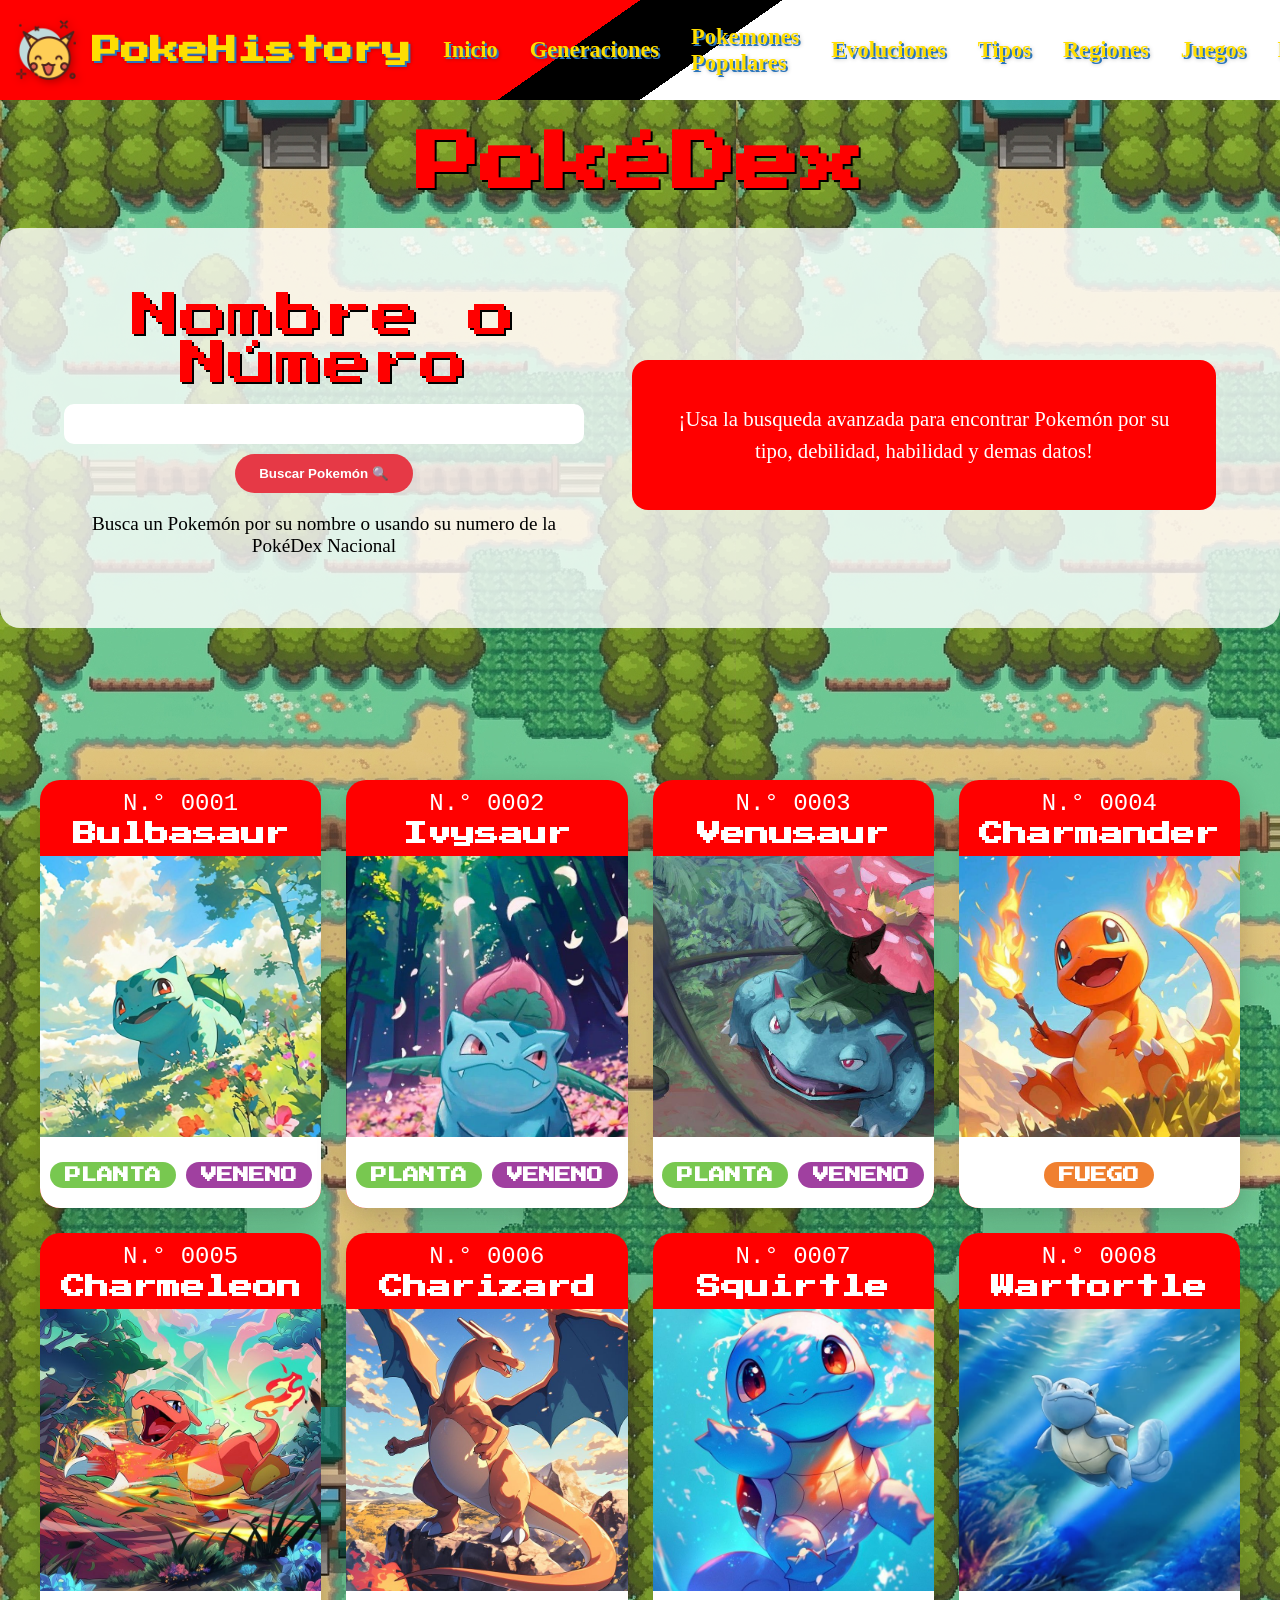
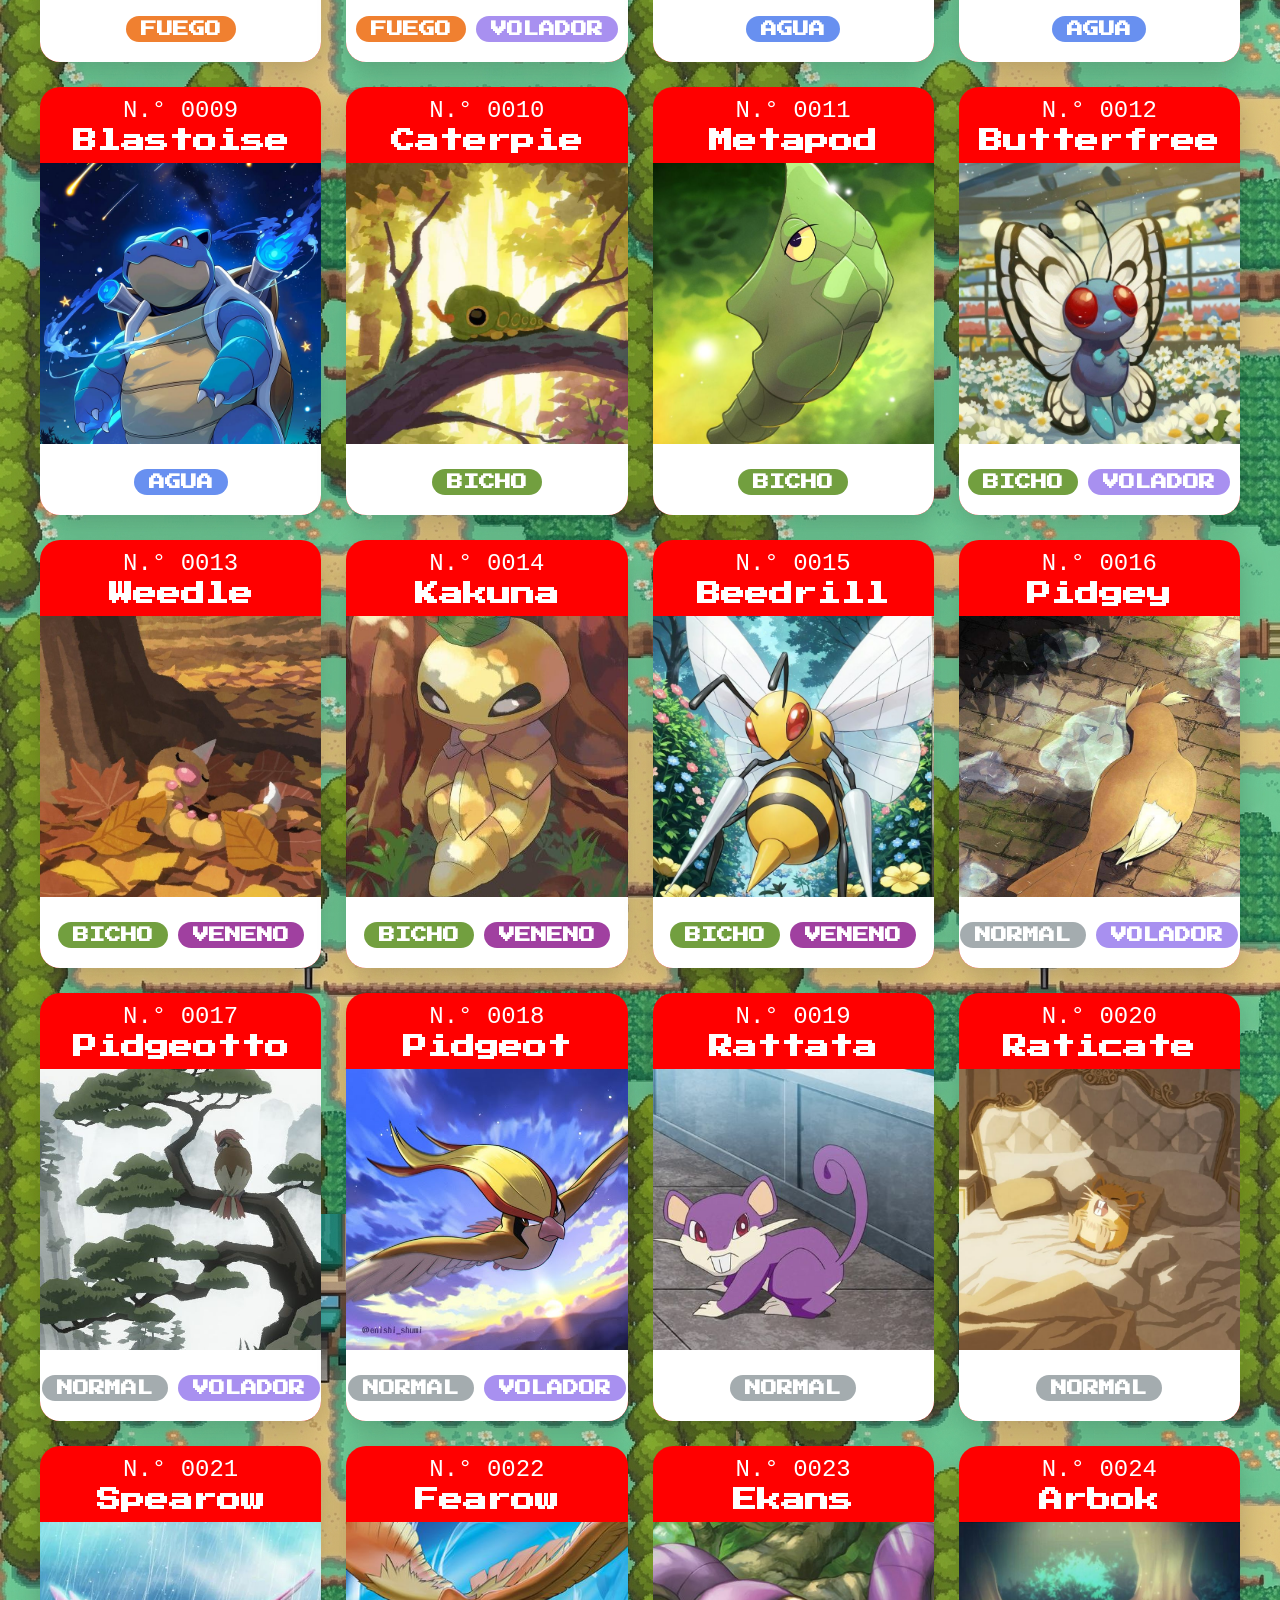
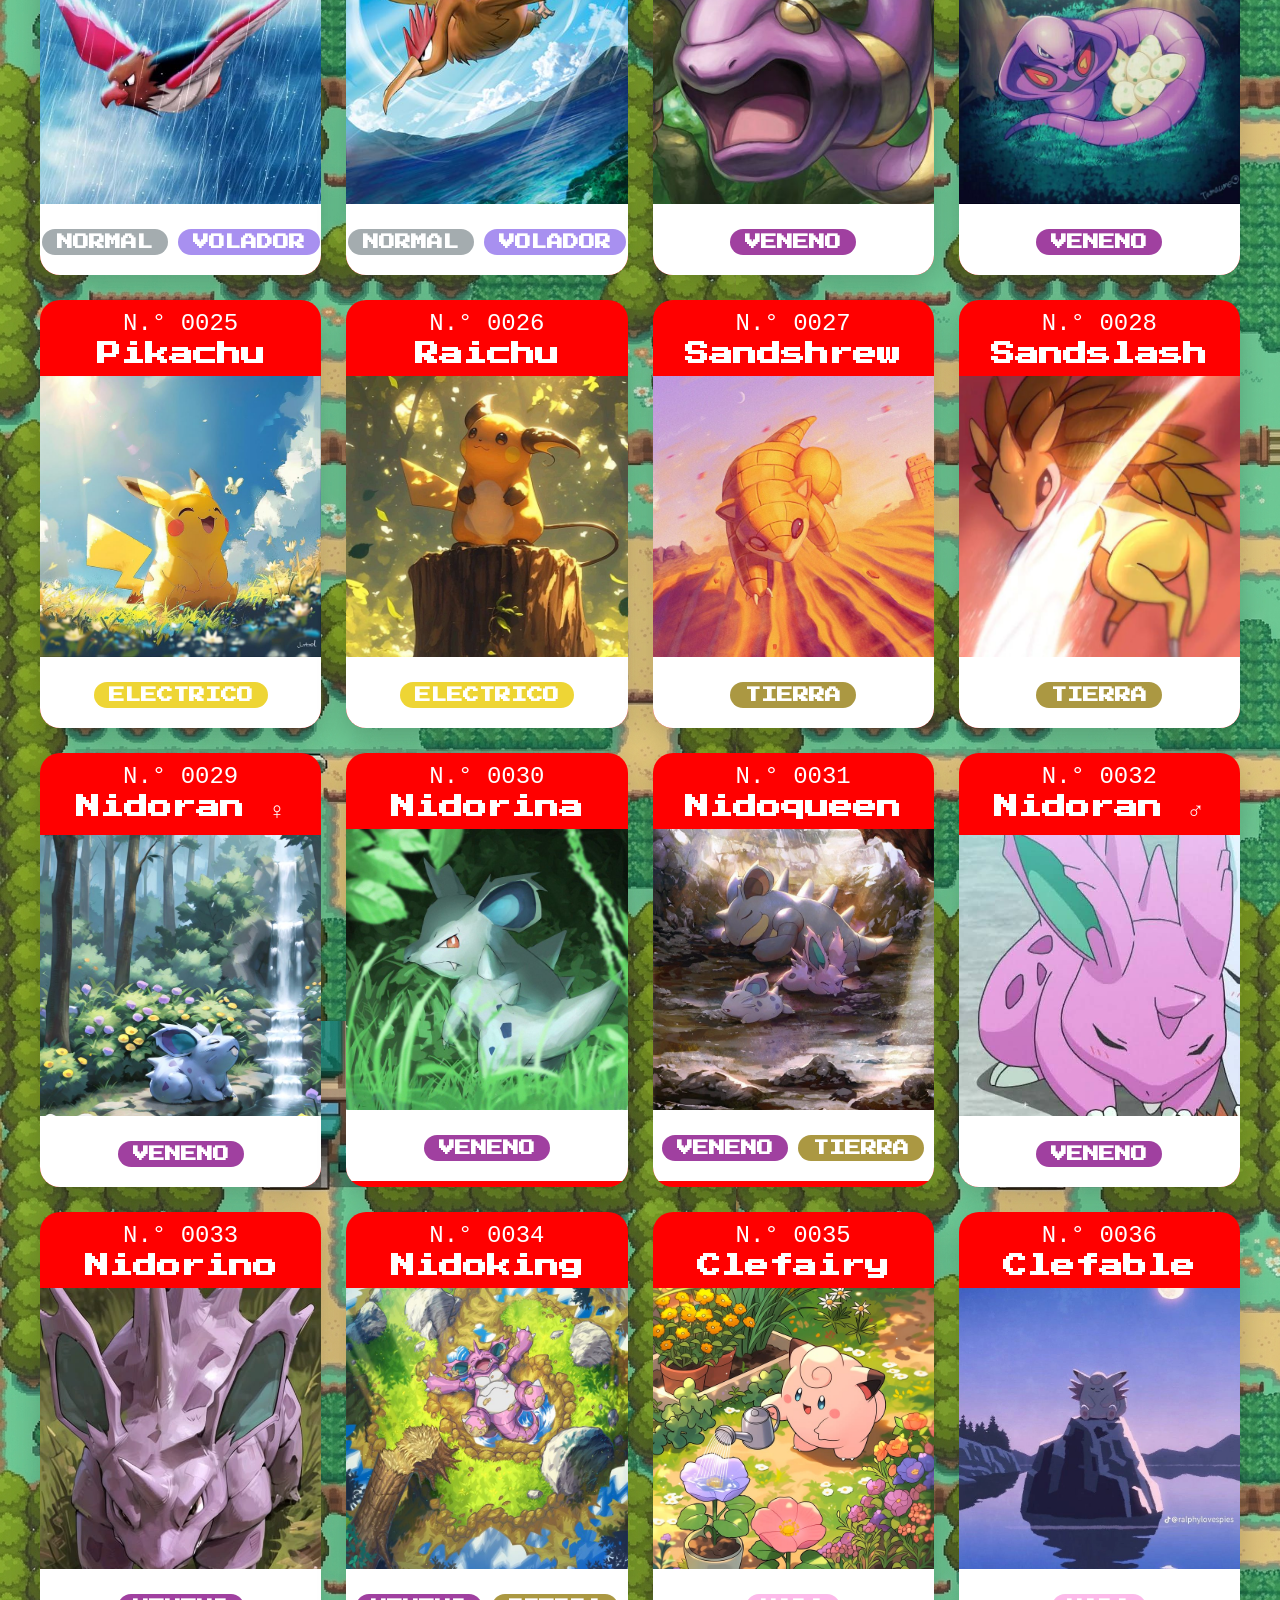
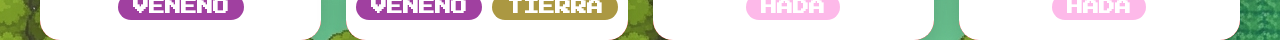
==== pokedex.html @ 5a15746b "agregamos pokemon hasta el numero 36" ====
<!doctype html>
<html lang="en">
  <head>
    <meta charset="UTF-8" />
    <meta name="viewport" content="width=device-width, initial-scale=1.0" />
    <link
      href="https://fonts.googleapis.com/css2?family=Press+Start+2P&family=Roboto:wght@400;700&family=Montserrat:wght@400;700;900&display=swap"
      rel="stylesheet"
    />
    <link rel="stylesheet" href="css/pokedex.css" />
    <title>PokéDex</title>
  </head>
  <body>
    <nav class="navbar">
      <ul>
        <li>
          <img class="pikachu-logo" src="img/pikachu.png" alt="pikachu" />
          <h1>PokeHistory</h1>
        </li>
        <li><a href="index.html">Inicio</a></li>
        <li><a href="genereacion.html">Generaciones</a></li>
        <li><a href="popular.html">Pokemones Populares</a></li>
        <li><a href="evolucion.html">Evoluciones</a></li>
        <li><a href="tipos.html">Tipos</a></li>
        <li><a href="regiones.html">Regiones</a></li>
        <li><a href="regiones.html">Juegos</a></li>
        <li><a href="pokedex.html">PokeDex</a></li>
      </ul>
    </nav>

    <!-- Pokedex -->
    <h2 class="titulo">PokéDex</h2>
    <section class="pokedex">
      <div class="filtros">
        <label>Nombre o Número</label>
        <input class="buscador" type="search" />
        <button>Buscar Pokemón 🔍</button>
        <p class="busqueda">
          Busca un Pokemón por su nombre o usando su numero de la PokéDex
          Nacional
        </p>
      </div>
      <div class="buscador-pokemon">
        <p>
          ¡Usa la busqueda avanzada para encontrar Pokemón por su tipo,
          debilidad, habilidad y demas datos!
        </p>
      </div>
    </section>

    <div class="contenedor">
      <div class="grid-cuadrados">
        <!-- Cuadrado 1 -->
        <div class="cuadrado">
          <p class="numero-pokemon">N.° 0001</p>
          <h3 class="nombre-pokemon">Bulbasaur</h3>
          <div class="contenedor-imagen">
            <img src="img/pokedex/bulbasaur.jpg" alt="bulbasaur" />
          </div>
          <div class="texto">
            <div class="tipos">
              <span class="tipo tipo-planta">Planta</span>
              <span class="tipo tipo-veneno">Veneno</span>
            </div>
          </div>
        </div>

        <div class="cuadrado">
          <p class="numero-pokemon">N.° 0002</p>
          <h3 class="nombre-pokemon">Ivysaur</h3>
          <div class="contenedor-imagen">
            <img src="img/pokedex/ivysaur.jpg" alt="ivysaur" />
          </div>
          <div class="texto">
           <div class="tipos">
            <span class="tipo tipo-planta">Planta</span>
            <span class="tipo tipo-veneno">Veneno</span>
           </div>
          </div>
        </div>

        <div class="cuadrado">
          <p class="numero-pokemon">N.° 0003</p>
          <h3 class="nombre-pokemon">Venusaur</h3>
          <div class="contenedor-imagen">
            <img src="img/pokedex/Venusaur.jpg" alt="venasaur" />
          </div>
          <div class="texto">
            <div class="tipos">
              <span class="tipo tipo-planta">Planta</span>
              <span class="tipo tipo-veneno">Veneno</span>
            </div>
          </div>
        </div>

        <div class="cuadrado">
          <p class="numero-pokemon">N.° 0004</p>
          <h3 class="nombre-pokemon">Charmander</h3>
          <div class="contenedor-imagen">
            <img src="img/pokedex/Charmander.jpg" alt="Bulbasaur" />
          </div>
          <div class="texto">
            <div class="tipos">
              <span class="tipo tipo-fuego">Fuego</span>
            </div>
          </div>
        </div>

        <div class="cuadrado">
          <p class="numero-pokemon">N.° 0005</p>
          <h3 class="nombre-pokemon">Charmeleon</h3>
          <div class="contenedor-imagen">
            <img src="img/pokedex/charmeleon.jpg" alt="Bulbasaur" />
          </div>
          <div class="texto">
            <div class="tipos">
              <span class="tipo tipo-fuego">Fuego</span>
            </div>
          </div>
        </div>

        <div class="cuadrado">
          <p class="numero-pokemon">N.° 0006</p>
          <h3 class="nombre-pokemon">Charizard</h3>
          <div class="contenedor-imagen">
            <img src="img/pokedex/charizard.jpg" alt="Bulbasaur" />
          </div>
          <div class="texto">
            <div class="tipos">
              <span class="tipo tipo-fuego">Fuego</span>
              <span class="tipo tipo-volador">Volador</span>
            </div>
          </div>
        </div>

        <div class="cuadrado">
          <p class="numero-pokemon">N.° 0007</p>
          <h3 class="nombre-pokemon">Squirtle</h3>
          <div class="contenedor-imagen">
            <img src="img/pokedex/squirtle.jpg" alt="Bulbasaur" />
          </div>
          <div class="texto">
            <div class="tipos">
              <span class="tipo tipo-agua">Agua</span>
            </div>
          </div>
        </div>

        <div class="cuadrado">
          <p class="numero-pokemon">N.° 0008</p>
          <h3 class="nombre-pokemon">Wartortle</h3>
          <div class="contenedor-imagen">
            <img src="img/pokedex/Wartortle.jpg" alt="Bulbasaur" />
          </div>
          <div class="texto">
            <div class="tipos">
              <span class="tipo tipo-agua">Agua</span>
            </div>
          </div>
        </div>

        <div class="cuadrado">
          <p class="numero-pokemon">N.° 0009</p>
          <h3 class="nombre-pokemon">Blastoise</h3>
          <div class="contenedor-imagen">
            <img src="img/pokedex/Blastoise.jpg" alt="Bulbasaur" />
          </div>
          <div class="texto">
            <div class="tipos">
              <span class="tipo tipo-agua">Agua</span>
            </div>
          </div>
        </div>

        <div class="cuadrado">
          <p class="numero-pokemon">N.° 0010</p>
          <h3 class="nombre-pokemon">Caterpie</h3>
          <div class="contenedor-imagen">
            <img src="img/pokedex/caterpie.jpg" alt="Caterpie" />
          </div>
          <div class="texto">
            <div class="tipos">
              <span class="tipo tipo-bicho">Bicho</span>
            </div>
          </div>
        </div>

        <div class="cuadrado">
          <p class="numero-pokemon">N.° 0011</p>
          <h3 class="nombre-pokemon">Metapod</h3>
          <div class="contenedor-imagen">
            <img src="img/pokedex/metapod.jpg" alt="Metapod" />
          </div>
          <div class="texto">
            <div class="tipos">
              <span class="tipo tipo-bicho">Bicho</span>
            </div>
          </div>
        </div>

        <div class="cuadrado">
          <p class="numero-pokemon">N.° 0012</p>
          <h3 class="nombre-pokemon">Butterfree</h3>
          <div class="contenedor-imagen">
            <img src="img/pokedex/butterfree.jpg" alt="Butterfree" />
          </div>
          <div class="texto">
            <div class="tipos">
              <span class="tipo tipo-bicho">Bicho</span>
              <span class="tipo tipo-volador">Volador</span>
            </div>
          </div>
        </div>

        <div class="cuadrado">
          <p class="numero-pokemon">N.° 0013</p>
          <h3 class="nombre-pokemon">Weedle</h3>
          <div class="contenedor-imagen">
            <img src="img/pokedex/Weedle.jpg" alt="weedle" />
          </div>
          <div class="texto">
            <div class="tipos">
              <span class="tipo tipo-bicho">Bicho</span>
              <span class="tipo tipo-veneno">Veneno</span>
            </div>
          </div>
        </div>

        <div class="cuadrado">
          <p class="numero-pokemon">N.° 0014</p>
          <h3 class="nombre-pokemon">Kakuna</h3>
          <div class="contenedor-imagen">
            <img src="img/pokedex/Kakuna.jpg" alt="kakuna" />
          </div>
          <div class="texto">
            <div class="tipos">
              <span class="tipo tipo-bicho">Bicho</span>
              <span class="tipo tipo-veneno">Veneno</span>
            </div>
          </div>
        </div>

        <div class="cuadrado">
          <p class="numero-pokemon">N.° 0015</p>
          <h3 class="nombre-pokemon">Beedrill</h3>
          <div class="contenedor-imagen">
            <img src="img/pokedex/Beedrill.jpg" alt="beedrill" />
          </div>
          <div class="texto">
            <div class="tipos">
              <span class="tipo tipo-bicho">Bicho</span>
              <span class="tipo tipo-veneno">Veneno</span>
            </div>
          </div>
        </div>

        <div class="cuadrado">
          <p class="numero-pokemon">N.° 0016</p>
          <h3 class="nombre-pokemon">Pidgey</h3>
          <div class="contenedor-imagen">
            <img src="img/pokedex/pidgey.jpg" alt="pidgey" />
          </div>
          <div class="texto">
            <div class="tipos">
              <span class="tipo tipo-normal">Normal</span>
              <span class="tipo tipo-volador">Volador</span>
            </div>
          </div>
        </div>

        <div class="cuadrado">
          <p class="numero-pokemon">N.° 0017</p>
          <h3 class="nombre-pokemon">Pidgeotto</h3>
          <div class="contenedor-imagen">
            <img src="img/pokedex/pidgeotto.jpg" alt="pidgeotto" />
          </div>
          <div class="texto">
            <div class="tipos">
              <span class="tipo tipo-normal">Normal</span>
              <span class="tipo tipo-volador">Volador</span>
            </div>
          </div>
        </div>

        <div class="cuadrado">
          <p class="numero-pokemon">N.° 0018</p>
          <h3 class="nombre-pokemon">Pidgeot</h3>
          <div class="contenedor-imagen">
            <img src="img/pokedex/Pidgeot - Ace.jpg" alt="pidgeot" />
          </div>
          <div class="texto">
            <div class="tipos">
              <span class="tipo tipo-normal">Normal</span>
              <span class="tipo tipo-volador">Volador</span>
            </div>
          </div>
        </div>

        <div class="cuadrado">
          <p class="numero-pokemon">N.° 0019</p>
          <h3 class="nombre-pokemon">Rattata</h3>
          <div class="contenedor-imagen">
            <img src="img/pokedex/ratata.jpg" alt="rattata" />
          </div>
          <div class="texto">
            <div class="tipos">
              <span class="tipo tipo-normal">Normal</span>
            </div>
          </div>
        </div>

        <div class="cuadrado">
          <p class="numero-pokemon">N.° 0020</p>
          <h3 class="nombre-pokemon">Raticate</h3>
          <div class="contenedor-imagen">
            <img src="img/pokedex/raticate.jpg" alt="raticate" />
          </div>
          <div class="texto">
            <div class="tipos">
              <span class="tipo tipo-normal">Normal</span>
            </div>
          </div>
        </div>

        <div class="cuadrado">
          <p class="numero-pokemon">N.° 0021</p>
          <h3 class="nombre-pokemon">Spearow</h3>
          <div class="contenedor-imagen">
            <img src="img/pokedex/Spearow.jpg" alt="spearrow" />
          </div>
          <div class="texto">
            <div class="tipos">
              <span class="tipo tipo-normal">Normal</span>
              <span class="tipo tipo-volador">Volador</span>
            </div>
          </div>
        </div>

        <div class="cuadrado">
          <p class="numero-pokemon">N.° 0022</p>
          <h3 class="nombre-pokemon">Fearow</h3>
          <div class="contenedor-imagen">
            <img src="img/pokedex/Fearow.jpg" alt="fearow" />
          </div>
          <div class="texto">
            <div class="tipos">
              <span class="tipo tipo-normal">Normal</span>
              <span class="tipo tipo-volador">Volador</span>
            </div>
          </div>
        </div>

        <div class="cuadrado">
          <p class="numero-pokemon">N.° 0023</p>
          <h3 class="nombre-pokemon">Ekans</h3>
          <div class="contenedor-imagen">
            <img src="img/pokedex/ekans.jpg" alt="ekans" />
          </div>
          <div class="texto">
            <div class="tipos">
              <span class="tipo tipo-veneno">Veneno</span>
            </div>
          </div>
        </div>

        <div class="cuadrado">
          <p class="numero-pokemon">N.° 0024</p>
          <h3 class="nombre-pokemon">Arbok</h3>
          <div class="contenedor-imagen">
            <img src="img/pokedex/Arbok, eggs, nest; Pokémon.jpg" alt="arbok" />
          </div>
          <div class="texto">
            <div class="tipos">
              <span class="tipo tipo-veneno">Veneno</span>
            </div>
          </div>
        </div>

        <div class="cuadrado">
          <p class="numero-pokemon">N.° 0025</p>
          <h3 class="nombre-pokemon">Pikachu</h3>
          <div class="contenedor-imagen">
            <img src="img/pokedex/Pikachu in the sunshine.jpg" alt="pikachu" />
          </div>
          <div class="texto">
            <div class="tipos">
              <span class="tipo tipo-electrico">Electrico</span>
            </div>
          </div>
        </div>

        <div class="cuadrado">
          <p class="numero-pokemon">N.° 0026</p>
          <h3 class="nombre-pokemon">Raichu</h3>
          <div class="contenedor-imagen">
            <img src="img/pokedex/raichu.jpg" alt="raichu" />
          </div>
          <div class="texto">
            <div class="tipos">
              <span class="tipo tipo-electrico">Electrico</span>
            </div>
          </div>
        </div>

        <div class="cuadrado">
          <p class="numero-pokemon">N.° 0027</p>
          <h3 class="nombre-pokemon">Sandshrew</h3>
          <div class="contenedor-imagen">
            <img src="img/pokedex/Sandshrew.jpg" alt="Sandshrew" />
          </div>
          <div class="texto">
            <div class="tipos">
              <span class="tipo tipo-tierra">Tierra</span>
            </div>
          </div>
        </div>

        <div class="cuadrado">
          <p class="numero-pokemon">N.° 0028</p>
          <h3 class="nombre-pokemon">Sandslash</h3>
          <div class="contenedor-imagen">
            <img src="img/pokedex/Sandslash.jpg" alt="sandslash" />
          </div>
          <div class="texto">
            <div class="tipos">
              <span class="tipo tipo-tierra">Tierra</span>
            </div>
          </div>
        </div>

        <div class="cuadrado">
          <p class="numero-pokemon">N.° 0029</p>
          <h3 class="nombre-pokemon">Nidoran ♀</h3>
          <div class="contenedor-imagen">
            <img src="img/pokedex/Nidoran Female Pokemon Vertical Wallpaper.jpg" alt="nidoran female " />
          </div>
          <div class="texto">
            <div class="tipos">
              <span class="tipo tipo-veneno">Veneno</span>
            </div>
          </div>
        </div>

        <div class="cuadrado">
          <p class="numero-pokemon">N.° 0030</p>
          <h3 class="nombre-pokemon">Nidorina</h3>
          <div class="contenedor-imagen">
            <img src="img/pokedex/nidorina.jpg" alt="nidorina" />
          </div>
          <div class="texto">
            <div class="tipos">
              <span class="tipo tipo-veneno">Veneno</span>
            </div>
          </div>
        </div>

        <div class="cuadrado">
          <p class="numero-pokemon">N.° 0031</p>
          <h3 class="nombre-pokemon">Nidoqueen</h3>
          <div class="contenedor-imagen">
            <img src="img/pokedex/Nidoqueen & Nidorino & Nidoran.jpg" alt="nidoqueen" />
          </div>
          <div class="texto">
            <div class="tipos">
              <span class="tipo tipo-veneno">Veneno</span>
              <span class="tipo tipo-tierra">Tierra</span>
            </div>
          </div>
        </div>

        <div class="cuadrado">
          <p class="numero-pokemon">N.° 0032</p>
          <h3 class="nombre-pokemon">Nidoran ♂</h3>
          <div class="contenedor-imagen">
            <img src="img/pokedex/Nidoran male.jpg" alt="nidoran male" />
          </div>
          <div class="texto">
            <div class="tipos">
              <span class="tipo tipo-veneno">Veneno</span>
            </div>
          </div>
        </div>

        <div class="cuadrado">
          <p class="numero-pokemon">N.° 0033</p>
          <h3 class="nombre-pokemon">Nidorino</h3>
          <div class="contenedor-imagen">
            <img src="img/pokedex/Nidorino Pokemon Vertical Wallpaper.jpg" alt="nidorino" />
          </div>
          <div class="texto">
            <div class="tipos">
              <span class="tipo tipo-veneno">Veneno</span>
            </div>
          </div>
        </div>

        <div class="cuadrado">
          <p class="numero-pokemon">N.° 0034</p>
          <h3 class="nombre-pokemon">Nidoking</h3>
          <div class="contenedor-imagen">
            <img src="img/pokedex/nidoking.jpg" alt="nidoking" />
          </div>
          <div class="texto">
            <div class="tipos">
              <span class="tipo tipo-veneno">Veneno</span>
              <span class="tipo tipo-tierra">Tierra</span>
            </div>
          </div>
        </div>

        <div class="cuadrado">
          <p class="numero-pokemon">N.° 0035</p>
          <h3 class="nombre-pokemon">Clefairy</h3>
          <div class="contenedor-imagen">
            <img src="img/pokedex/clefairy.jpg" alt="clefairy" />
          </div>
          <div class="texto">
            <div class="tipos">
              <span class="tipo tipo-hada">Hada</span>
            </div>
          </div>
        </div>

        <div class="cuadrado">
          <p class="numero-pokemon">N.° 0036</p>
          <h3 class="nombre-pokemon">Clefable</h3>
          <div class="contenedor-imagen">
            <img src="img/pokedex/Clefable - Pokémon Lockscreen by @hyogonosuke.jpg" alt="clefable" />
          </div>
          <div class="texto">
            <div class="tipos">
              <span class="tipo tipo-hada">Hada</span>
            </div>
          </div>
        </div>
        
        
      </div>
    </div>
  </body>
</html>
---- css/pokedex.css ----
*{
    margin: 0;
    padding: 0;
    box-sizing: border-box;
}

body {
    background: url(../img/Gemini_Generated_Image_js3khejs3khejs3k.png);    
}

nav{
    background: linear-gradient(145deg, #ff0000 45%, #000000 45%, #000000 55%, #ffffff 55%);
    padding: 1rem;
}



.pikachu-logo {
    width: 60px;
    height: auto;
    filter: drop-shadow(2px 2px 4px rgba(0, 0, 0, 0.3));
    transition: transform 0.3s ease;
}

.pikachu-logo:hover {
    transform: scale(1.05);
}

nav h1{
    color: #FFDE00;
    text-shadow: 2px 2px 0 #2A75BB, 2px 2px 4px rgba(0,0,0,0.3);
    font-weight: bold;
    font-size: 1.8rem;
    margin: 0;
    padding: 0.5rem 1rem;
    font-family: 'Press Start 2P', cursive;
    transition: transform 0.3s ease;
}

nav h1:hover{
    transform: scale(1.02);
}

nav  ul{
    list-style-type: none;
    padding: 0;
    margin: 0;
    display: flex;
    justify-content: space-around;
}

nav ul li{
    display: flex;
    justify-content: center;
    align-items: center;
    font-size: 1.4rem;
}

nav ul li a{
    color: #FFDE00;
    text-shadow: 2px 2px 0 #2A75BB, 2px 2px 4px rgba(0,0,0,0.3);
    font-weight: bold;
    text-decoration: none;
    padding: 0.5rem 1rem;
    display: block;
}

nav ul li a:hover{
    background-color: #575757;
    border-radius: 5px;
}

/* PokeDex */
.titulo{
    font-family: 'Press Start 2P', cursive;
    font-size: 4rem;
    color: #ff0000;
    text-align: center;
    margin: 2rem;
    text-shadow: 2px 2px 0 #000000;
    animation: traspariencia 1.2s ease-in;
}

@keyframes traspariencia {
    from {
        opacity: 0;
    }
    to {
        opacity: 1;
    }
}

.pokedex{
    display: flex;
    align-items: center;
    justify-content: center;
    padding: 4rem 4rem;
    background: rgb(255, 255, 255, 0.8);
    border-radius: 20px;
    margin: 2rem auto;
    gap: 3rem;
    flex-wrap: wrap;
    max-width: 1450px;
    height: 400px;
    
}

.filtros{
    flex: 1;
}

.pokedex .filtros{
    color: #000000;
    text-align: center;
}

.filtros label{
    font-family: 'Press Start 2P', cursive;
    color: #ff0000;
    font-size: 3rem;
    margin: 0;
    display: block;
    text-shadow: 2px 2px 0 #000000 ;
    animation-name:  caida;
  animation-delay: 1s;
  animation-timing-function: ease-in-out;
  animation-duration: 2.3s;
  animation-fill-mode: forwards;
  opacity: 0;
}

.filtros input{
    margin-top: 1rem;
    height: 2.5rem;
    width: 100%;
    padding: 0.5rem;
    border: none;
    border-radius: 10px;
    font-size: 2rem;
    animation-name:  caida;
  animation-delay: 1s;
  animation-timing-function: ease-in-out;
  animation-duration: 2.3s;
  animation-fill-mode: forwards;
  opacity: 0;
}

button {
  background-color: #E63946;
  color: white;
  border: none;
  padding: 12px 24px;
  margin-top: 10px;
  border-radius: 40px;
  font-weight: bold;
  cursor: pointer;
  transition: transform 0.2s;
  animation-name:  caida;
  animation-delay: 1s;
  animation-timing-function: ease-in-out;
  animation-duration: 2.3s;
  animation-fill-mode: forwards;
  opacity: 0;
}

.filtros .busqueda{
    margin: 20px auto;
    font-size: 1.2rem;
    animation-name:  caida;
    animation-delay: 1s;
    animation-timing-function: ease-in-out;
    animation-duration: 2.3s;
    animation-fill-mode: forwards;
    opacity: 0;
}



.buscador-pokemon{
    flex: 1;
    height: 150px;
    color: #fff;
    background-color: #ff0000;
    border-radius: 16px;
    padding: 2rem;
    text-align: center;
    display: flex;
    align-items: center;
    justify-content: center;
    animation-name:  caida;
    animation-delay: 1s;
    animation-timing-function: ease-in-out;
    animation-duration: 2.3s;
    animation-fill-mode: forwards;
    opacity: 0;
}

@keyframes caida {
  0% {
    transform: translateY(-100px);
    opacity: 0;
  }
  100% {
    transform: translateY(0);
    opacity: 1;
  }
}


.buscador-pokemon p{
    margin: 0;
    font-size: 1.3rem;
    line-height: 1.5;
    text-align: center; 
    width: 100%;
}

.contenedor {
    max-width: 1200px;
    padding-top: 120px;
    width: 100%;
    margin: 0 auto;
}

        
.grid-cuadrados {
    display: grid;
    grid-template-columns: repeat(4, 1fr);  /* 3 columnas en escritorio */
    gap: 25px;
}

        
.cuadrado {
    background: #ff0000;
    border-radius: 20px;
    overflow: hidden;
    box-shadow: 0 10px 30px rgba(0, 0, 0, 0.2);
    transition: transform 0.3s ease, box-shadow 0.3s ease;
    cursor: pointer;
}

.cuadrado:hover {
    transform: translateY(-10px);
    box-shadow: 0 20px 40px rgba(0, 0, 0, 0.3);
}

        
.contenedor-imagen {
    width: 100%;
    aspect-ratio: 1 / 1;  /* Hace que sea un cuadrado perfecto */
    background-color: #f5f5f5;
    display: flex;
    justify-content: center;
    align-items: center;
    overflow: hidden;
}

        
.contenedor-imagen img {
    width: 100%;
    height: 100%;
    object-fit: cover; 
    transition: transform 0.3s ease;
}

        
.contenedor-imagen img.contain {
    object-fit: contain;
}

.cuadrado:hover .contenedor-imagen img {
    transform: scale(1.05);
}


.texto {
    padding: 20px;
    text-align: center;
    background: white;
}

.numero-pokemon {
    font-size: 1.5rem;
    color: #fff;
    font-family: monospace;
    margin-bottom: 5px;
    text-align: center;
    margin-top: 10px;
}

.nombre-pokemon {
    font-size: 1.5rem;
    font-weight: bold;
    color: #fff;
    margin-bottom: 10px;
    text-align: center;
    font-family: 'Press Start 2P', cursive;
}


.tipos {
    display: flex;
    gap: 10px;
    justify-content: center;
    margin-top: 5px;
}

.tipo {
    display: inline-block;
    padding: 5px 15px;
    border-radius: 25px;
    font-size: 1.6;
    font-weight: 600;
    text-transform: uppercase;
    font-family: 'Press Start 2P', cursive;
}

.tipo-planta {
    background: #78c850;
    color: white;
}

.tipo-veneno {
    background: #a040a0;
    color: white;
}

.tipo-fuego {
    background: #f08030;
    color: white;
}

.tipo-agua {
    background: #6890f0;
    color: white;
}

.tipo-volador {
    background: #a890f0;
    color: white;
}

.tipo-bicho {
    background: #729f3f;
    color: white;
}

.tipo-normal {
    background: #a4acaf;
    color: white;
}

.tipo-electrico {
    background: #eed535;
    color: white;
}

.tipo-tierra {
    background: #ab9842;
    color: white;
}

.tipo-hada {
    background: #fdb9e9;
    color: white;
}
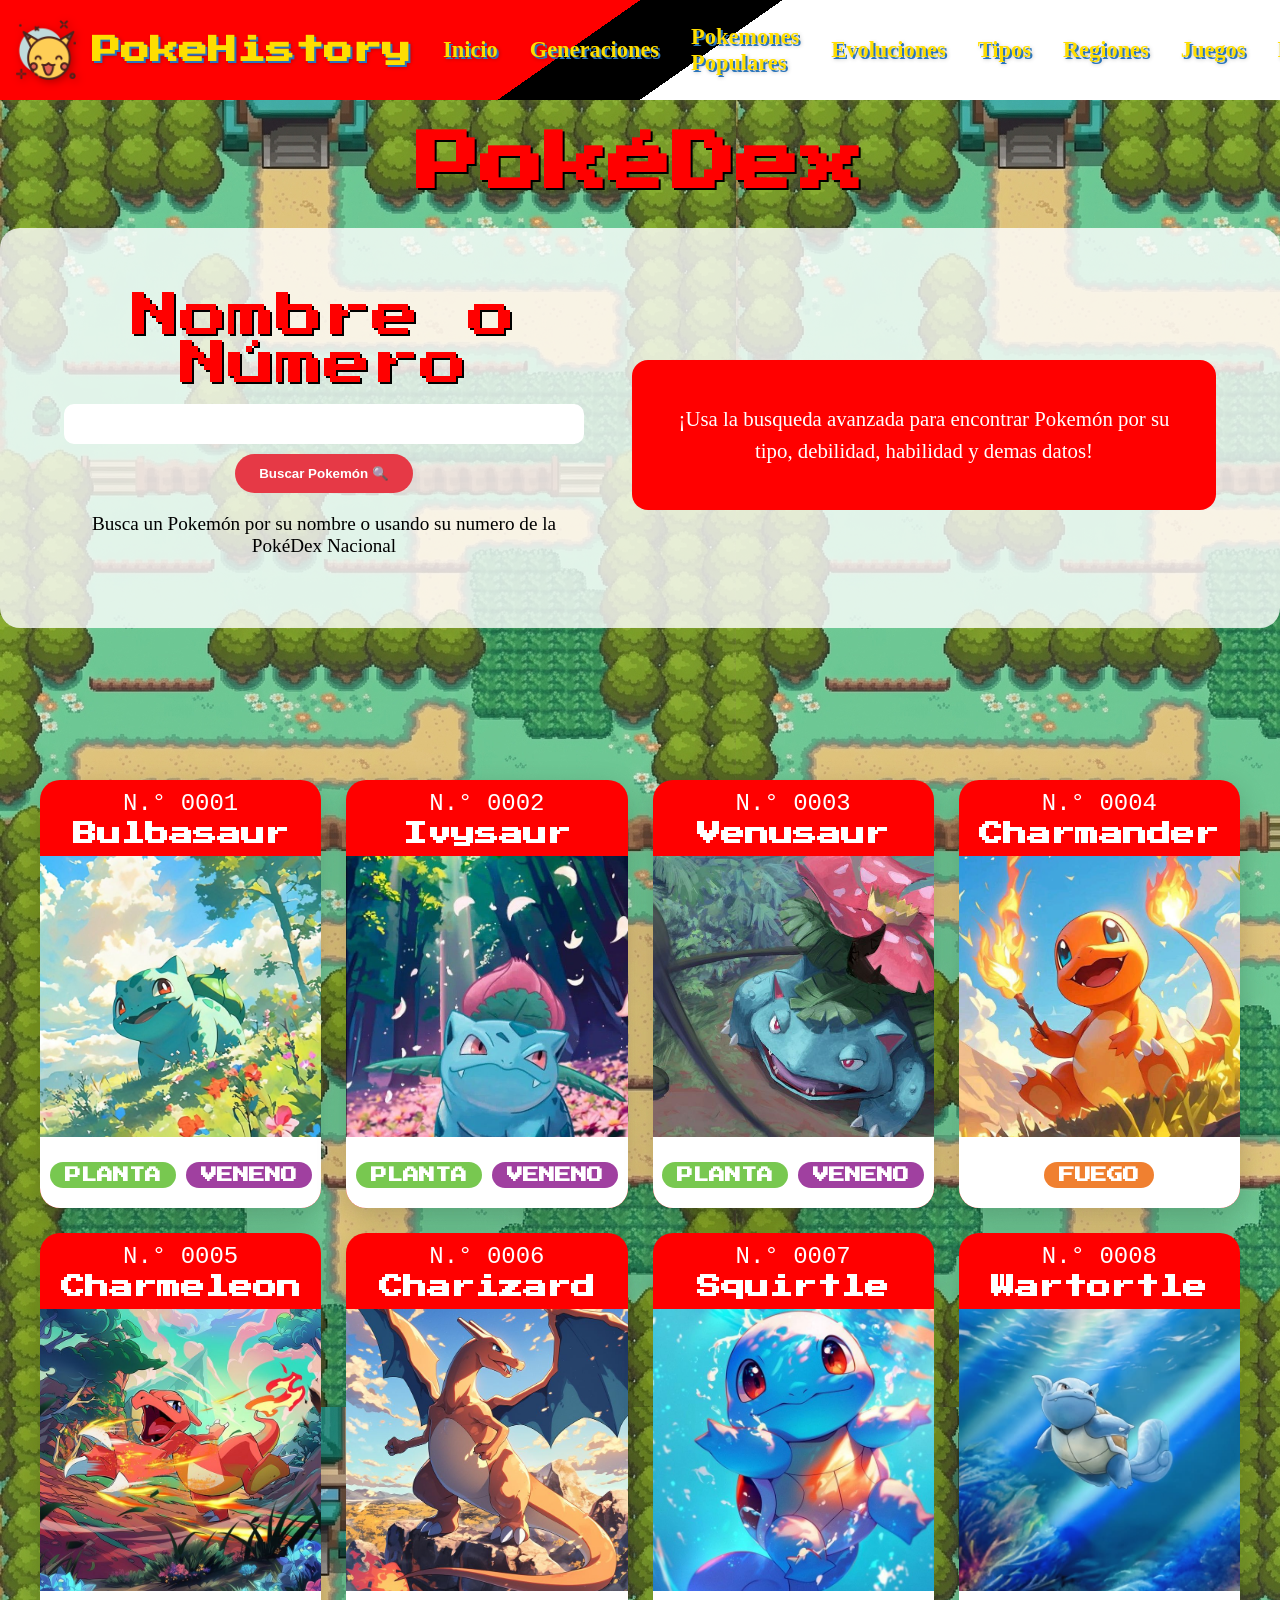
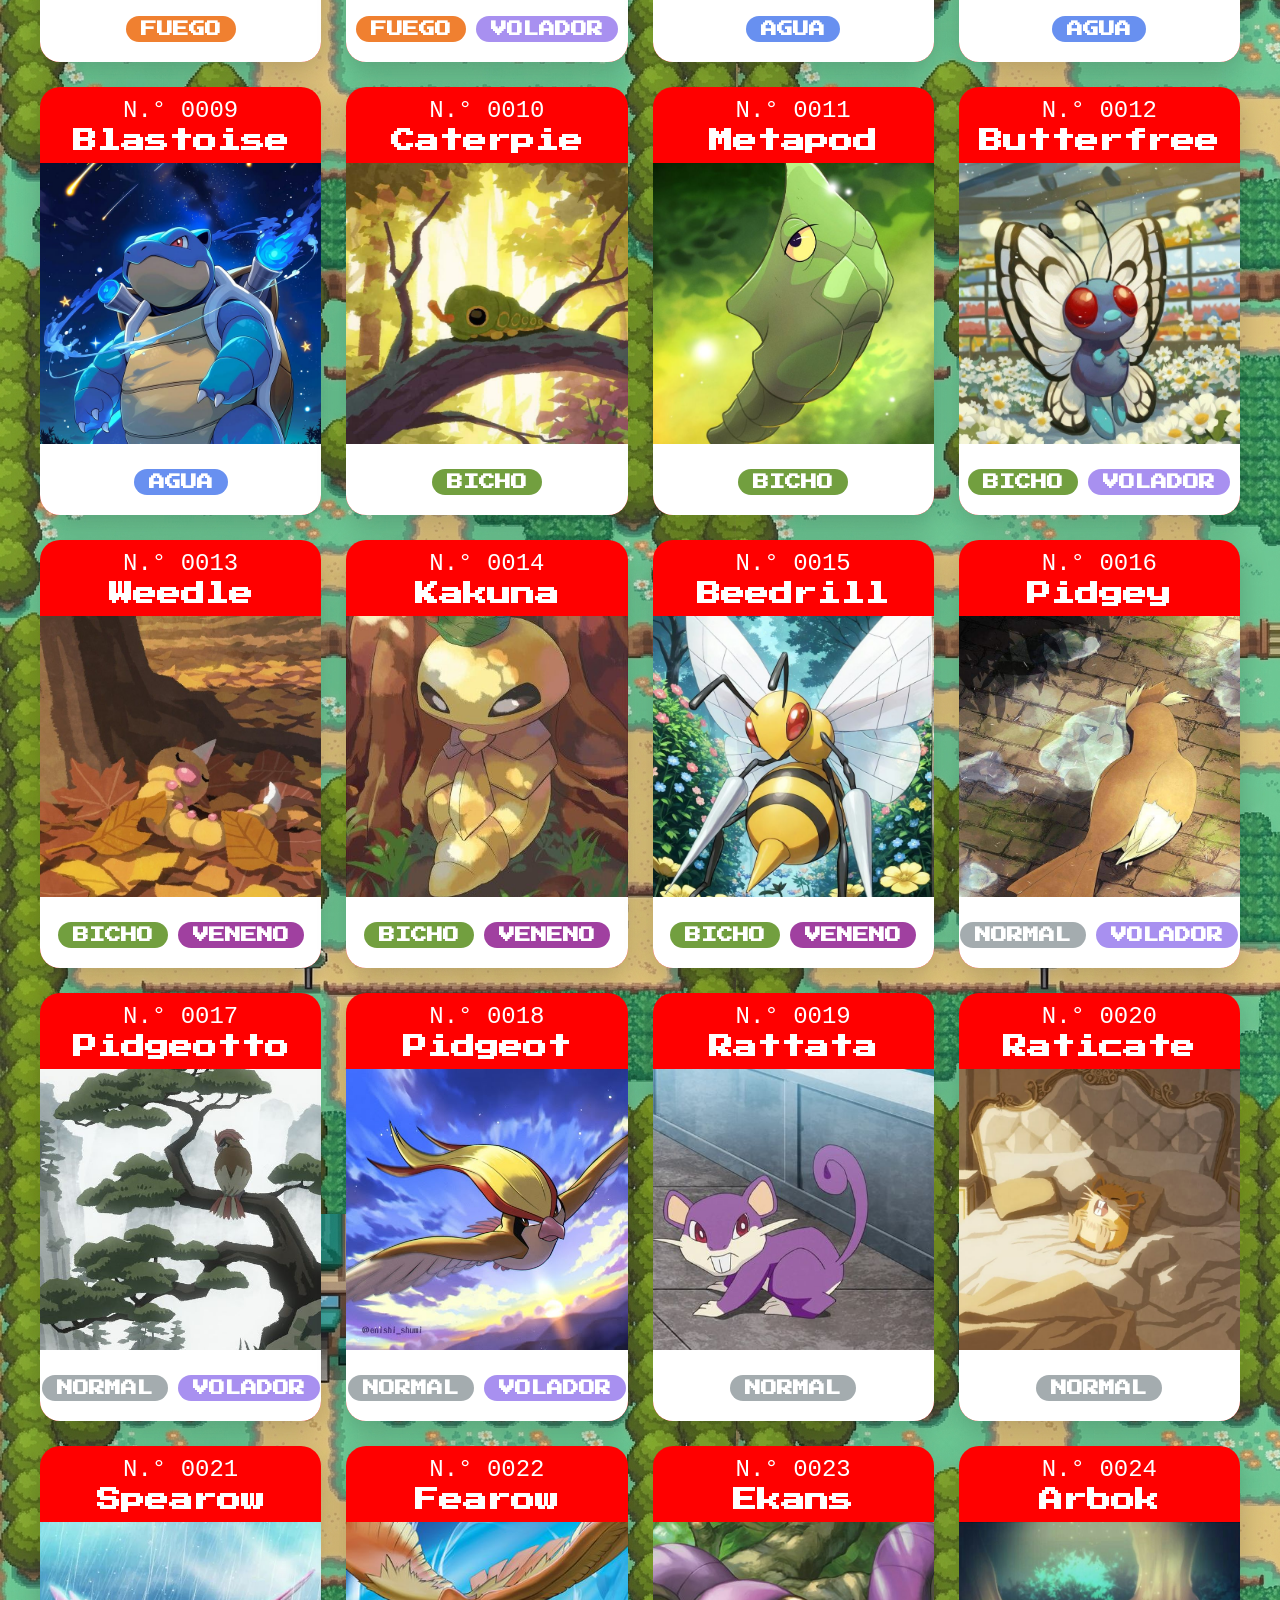
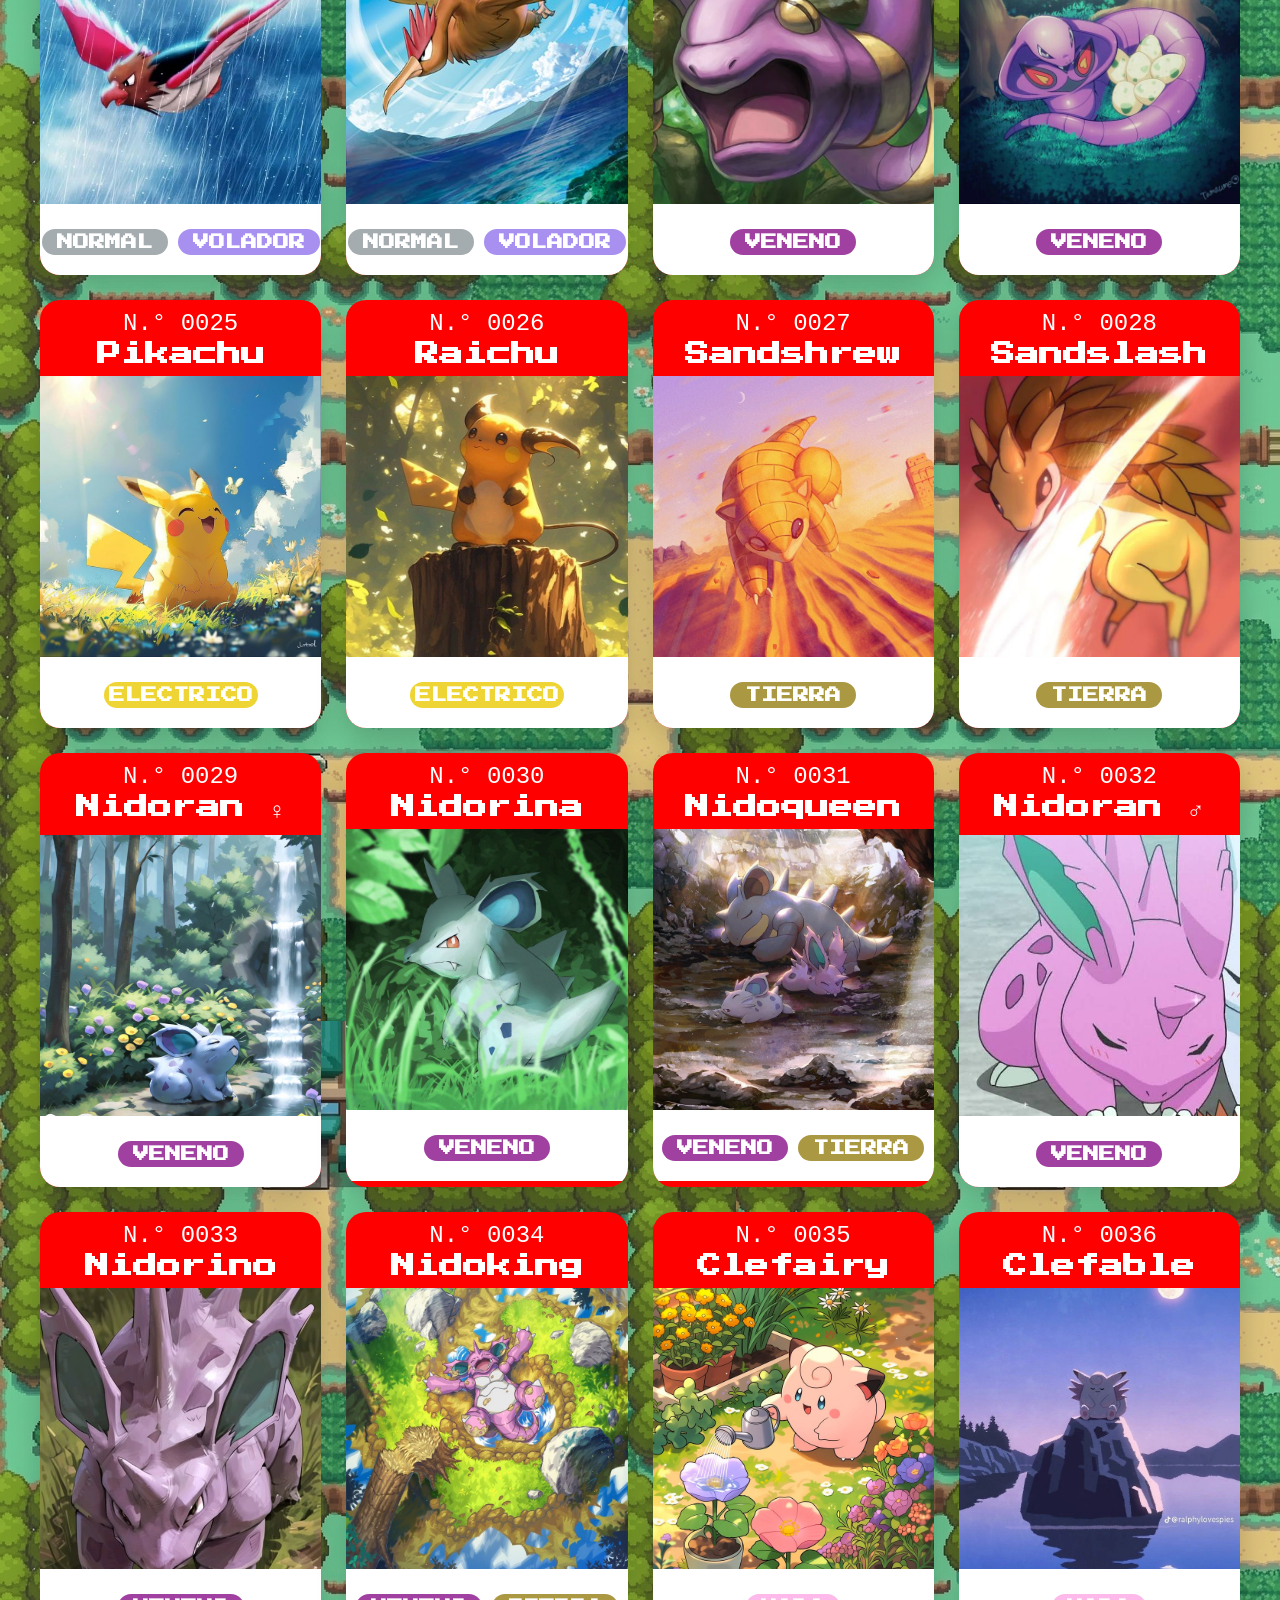
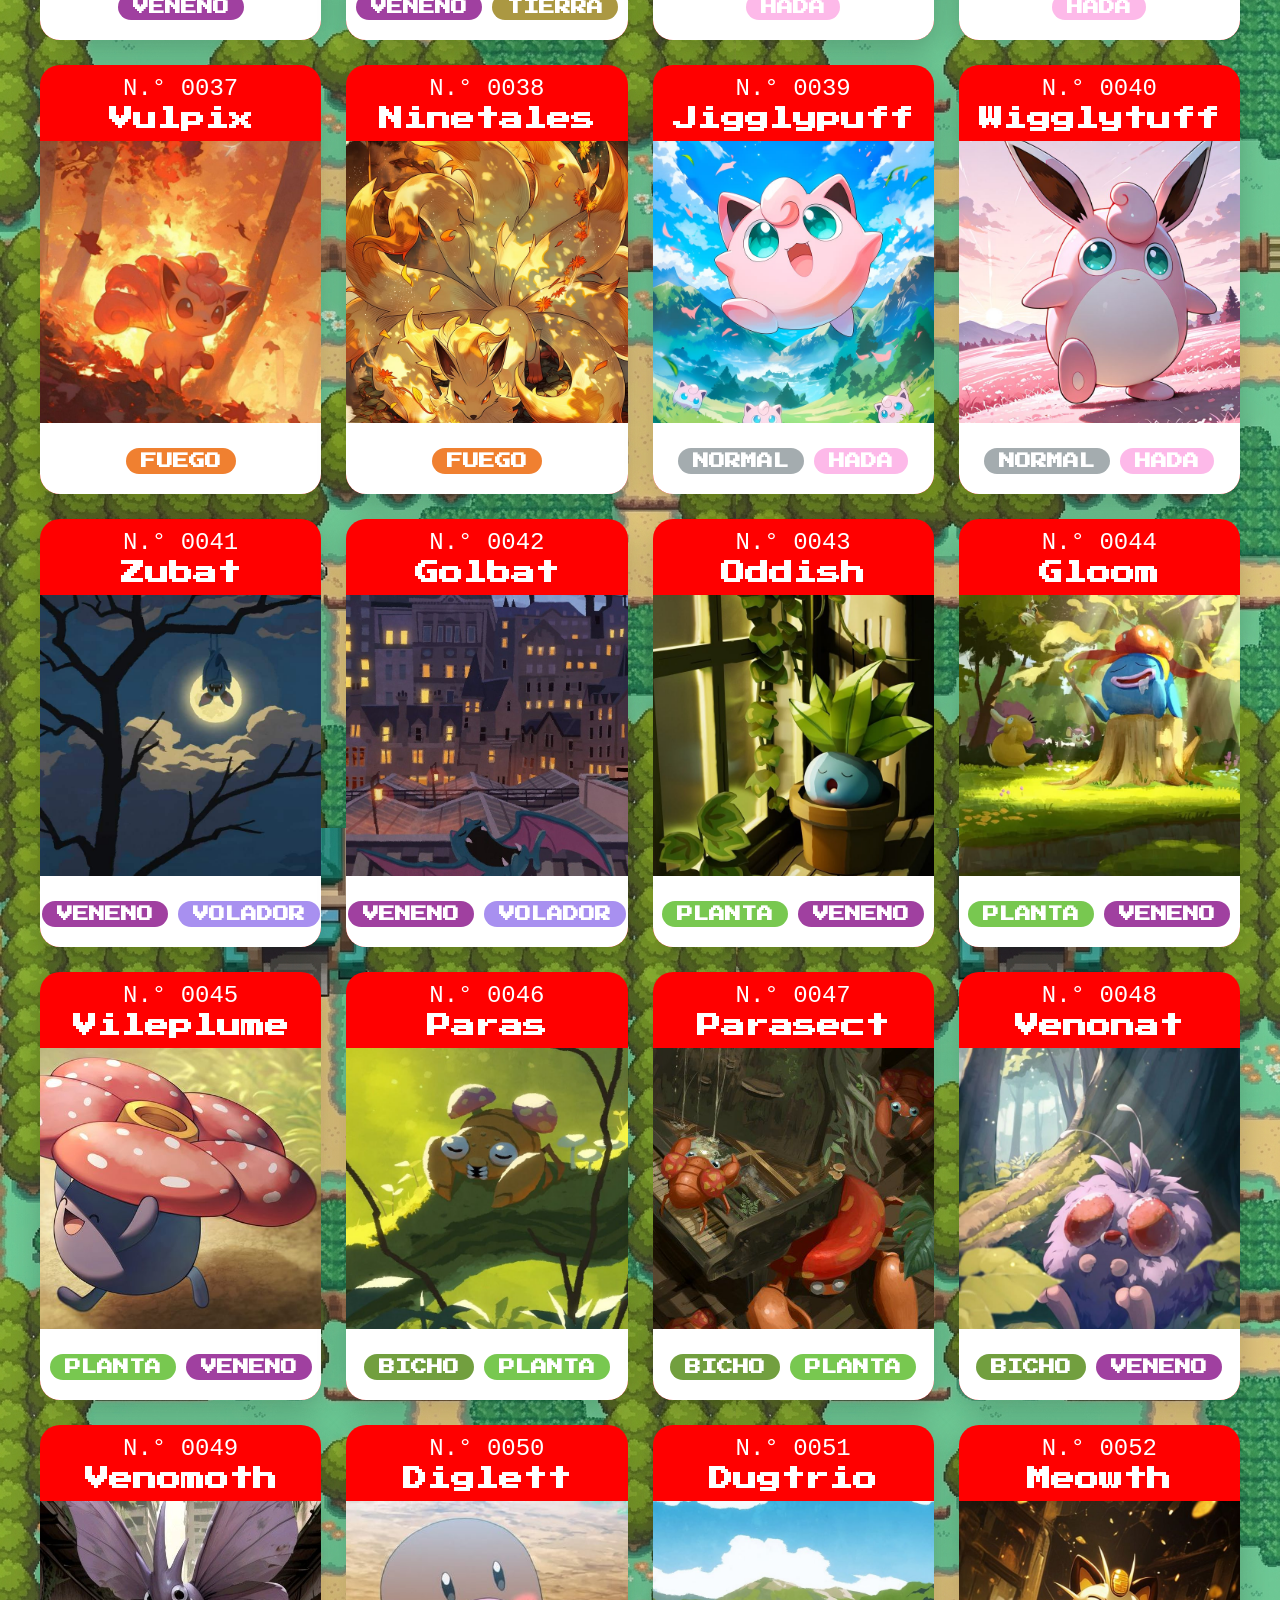
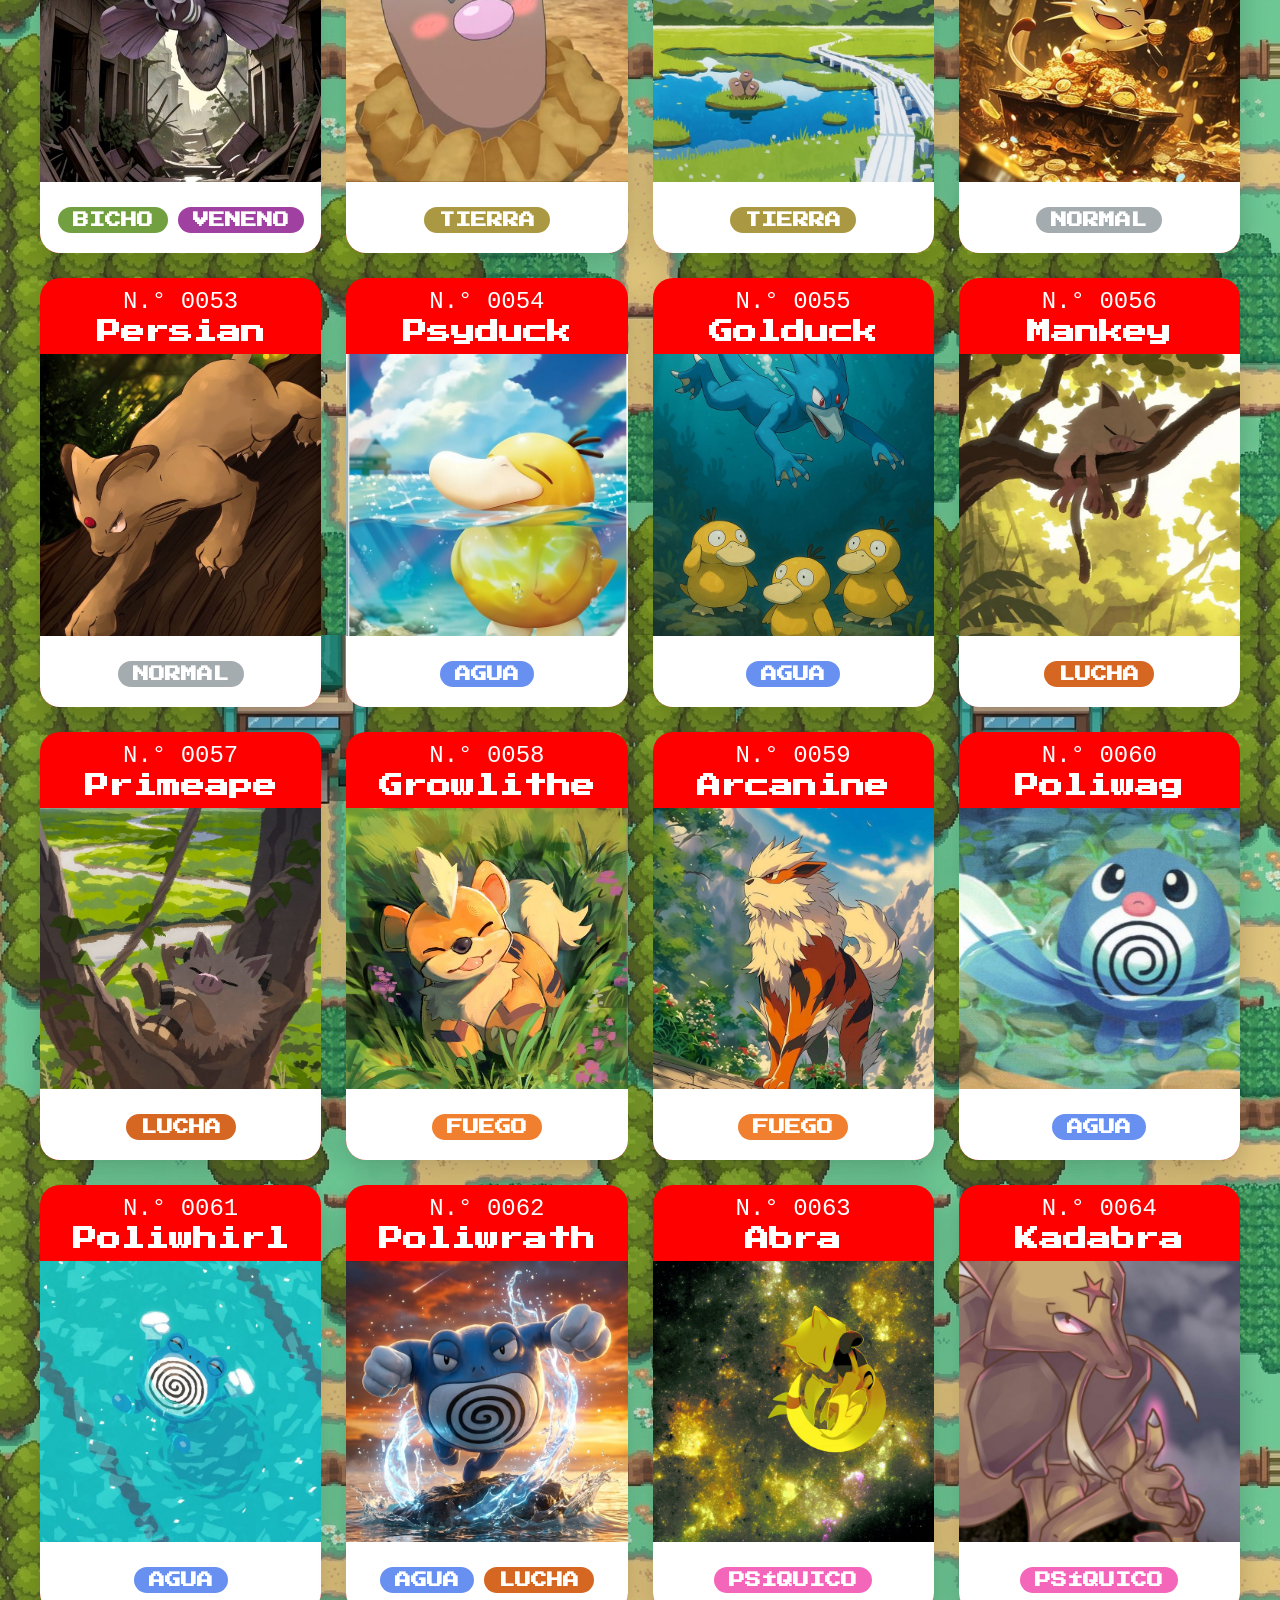
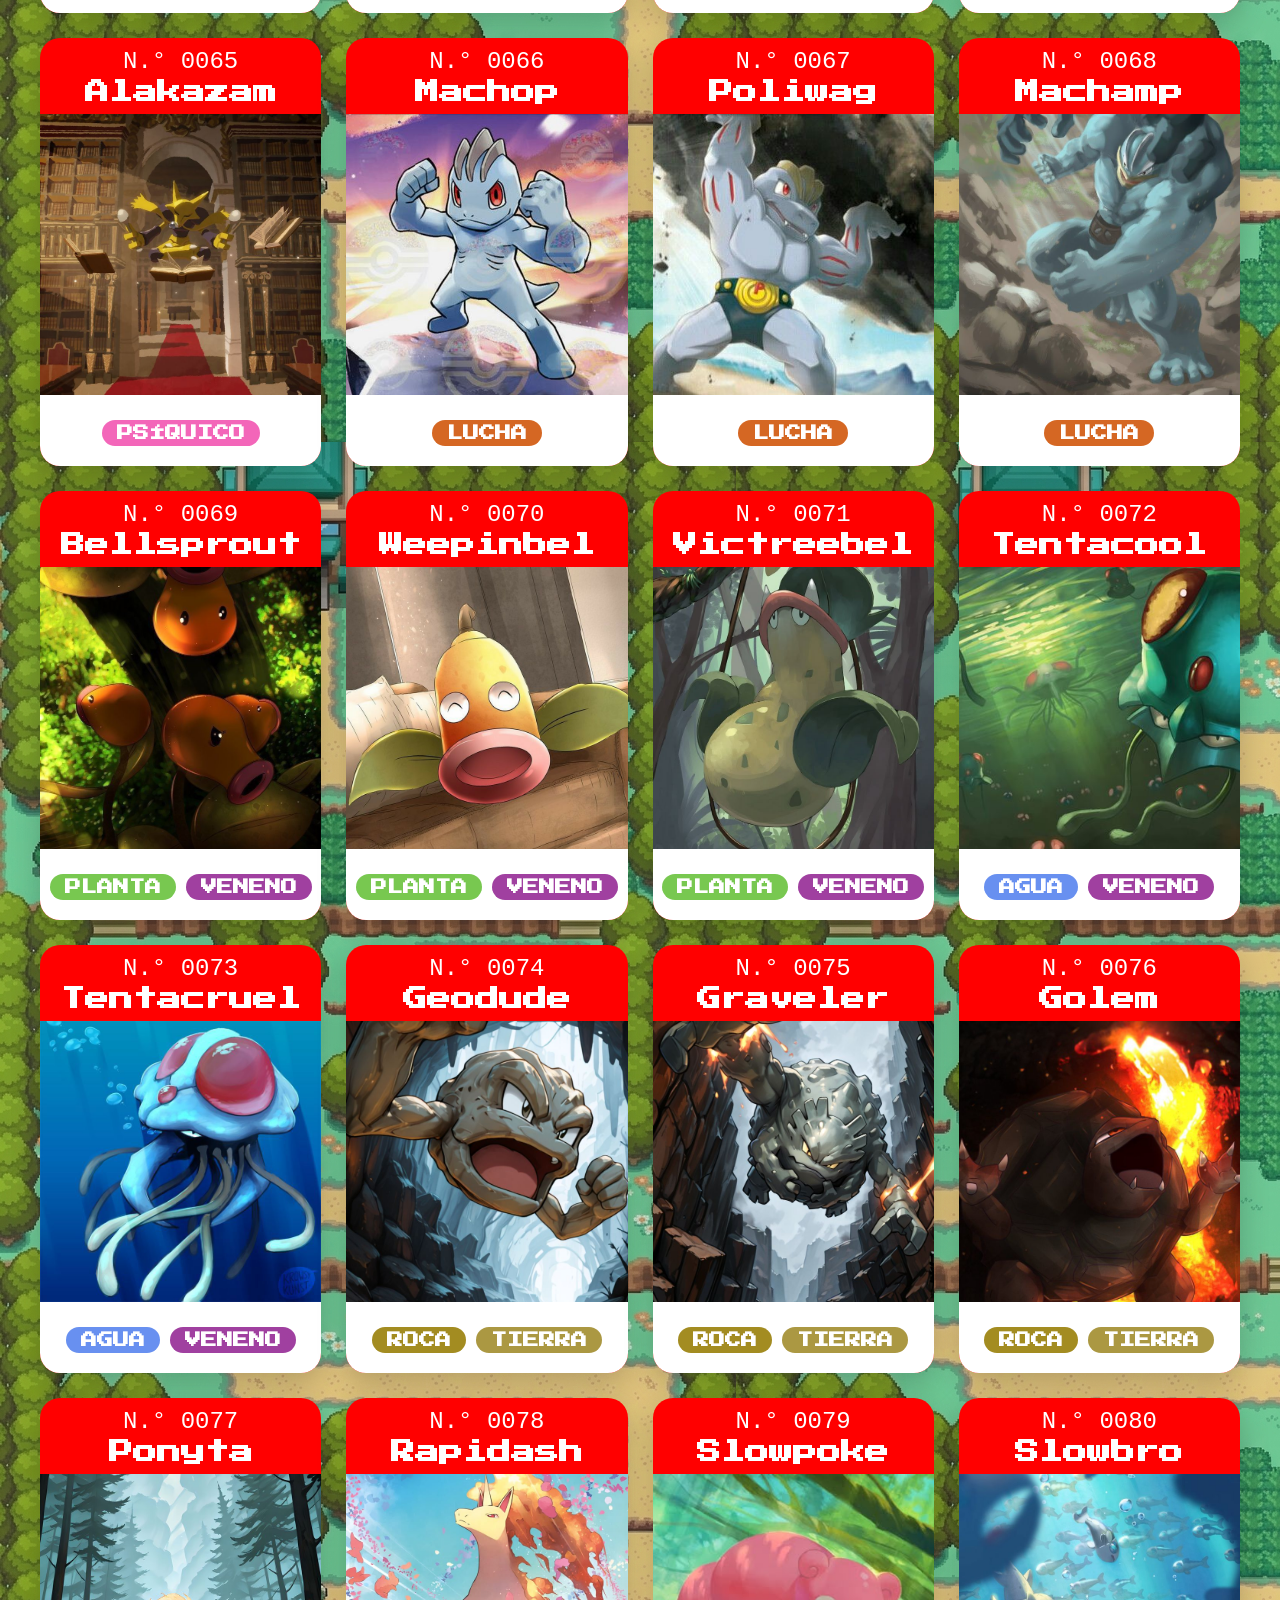
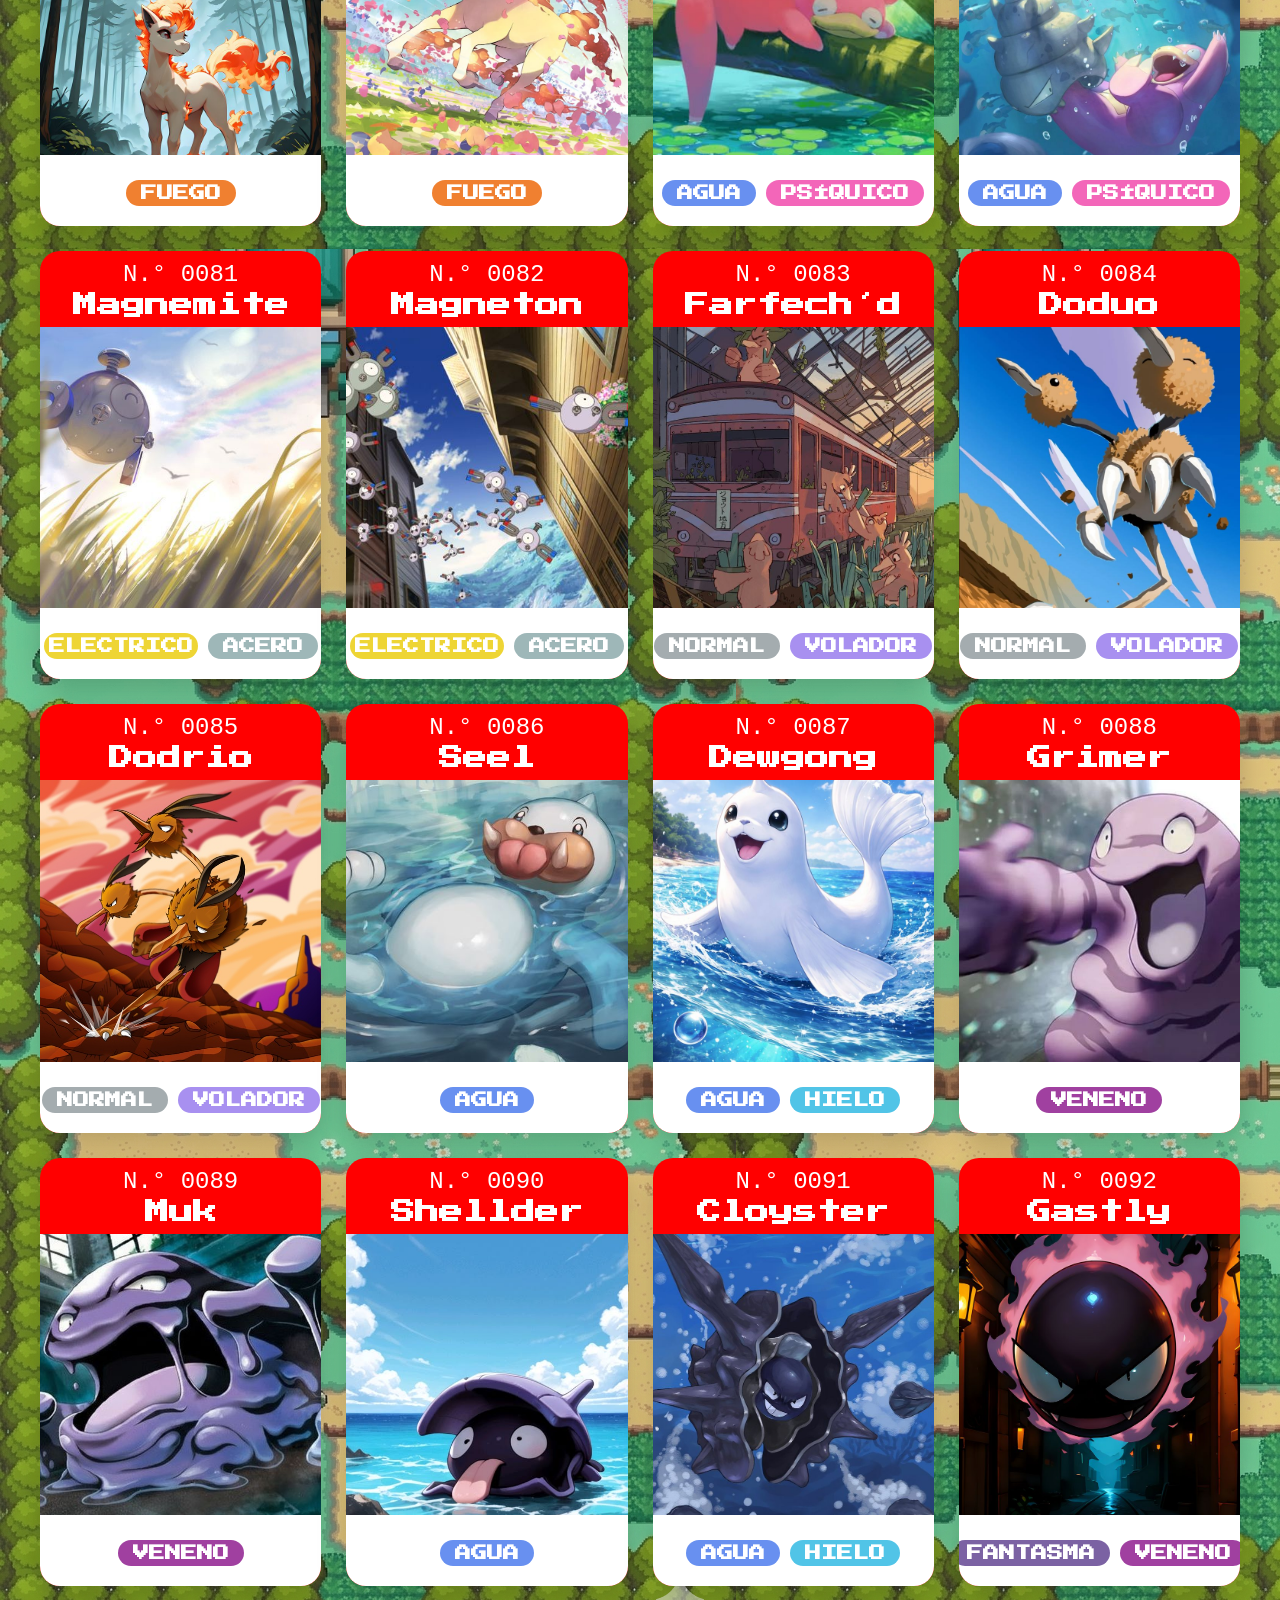
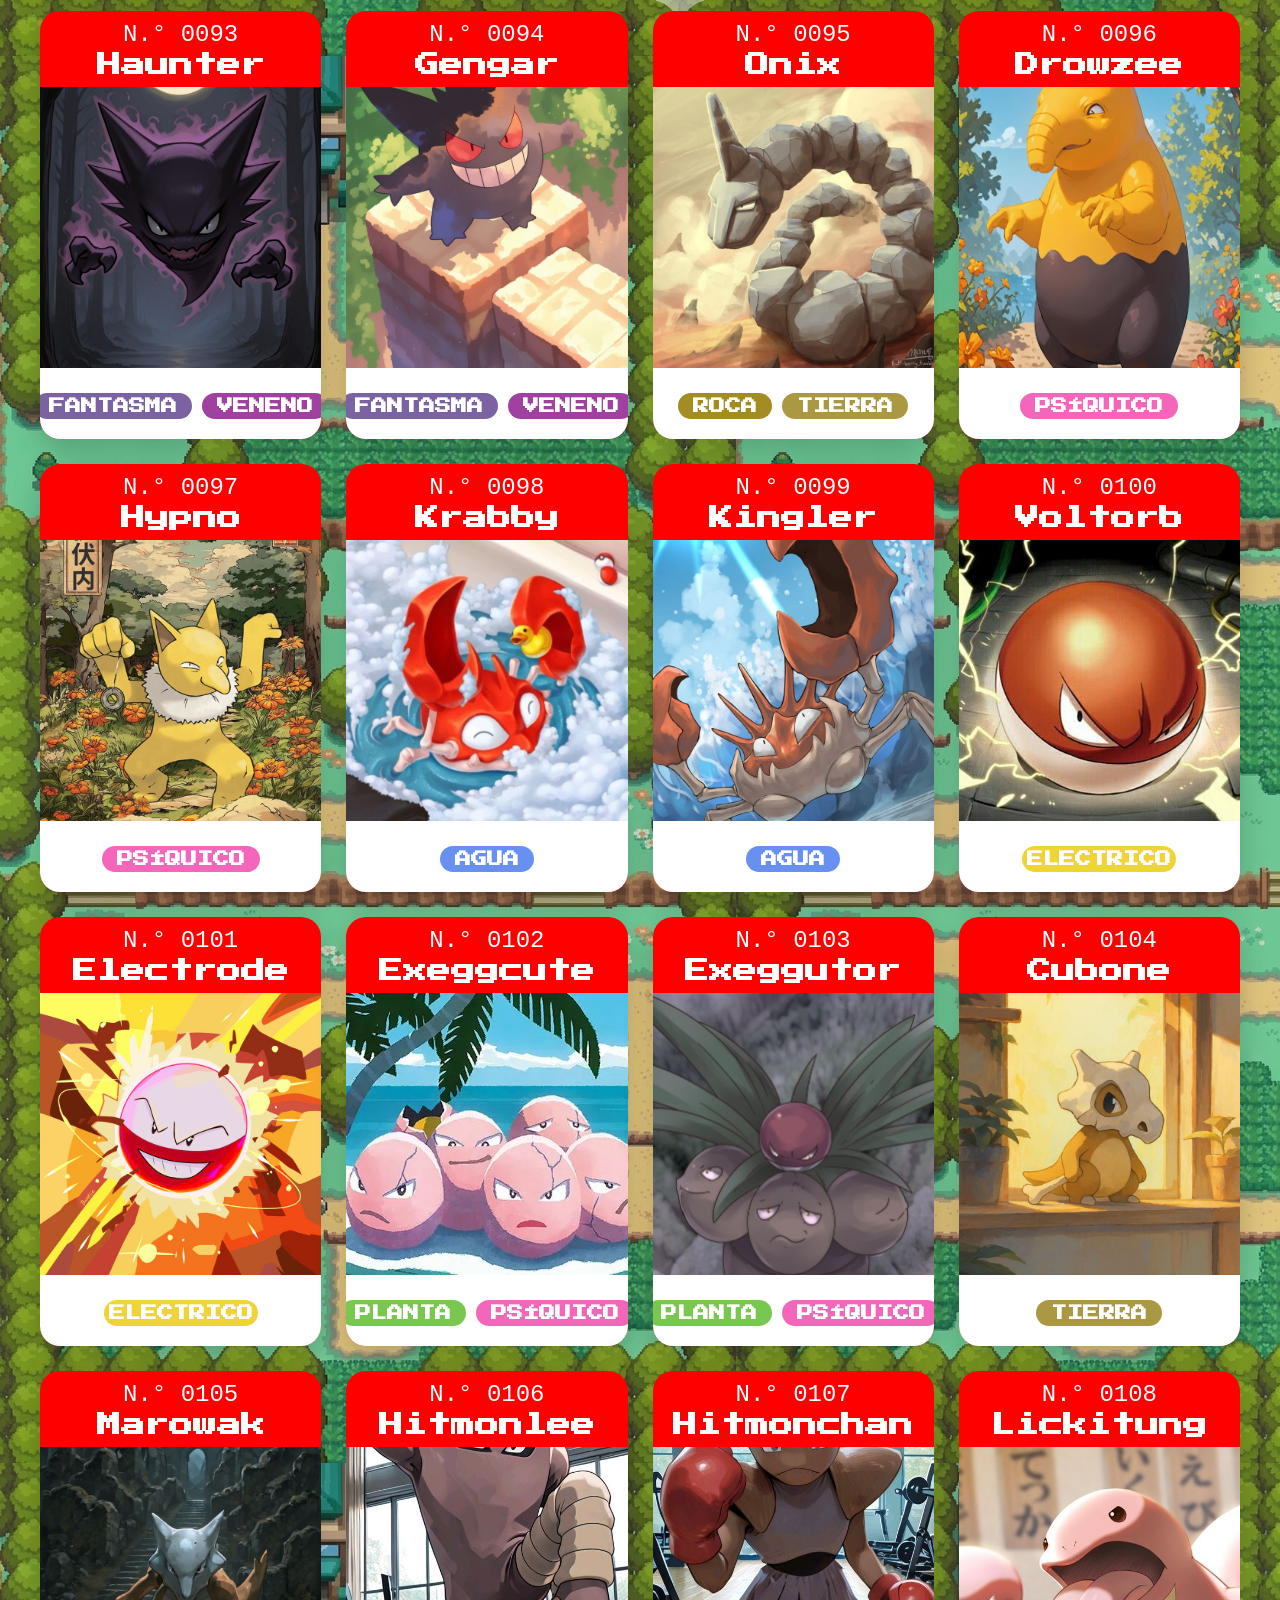
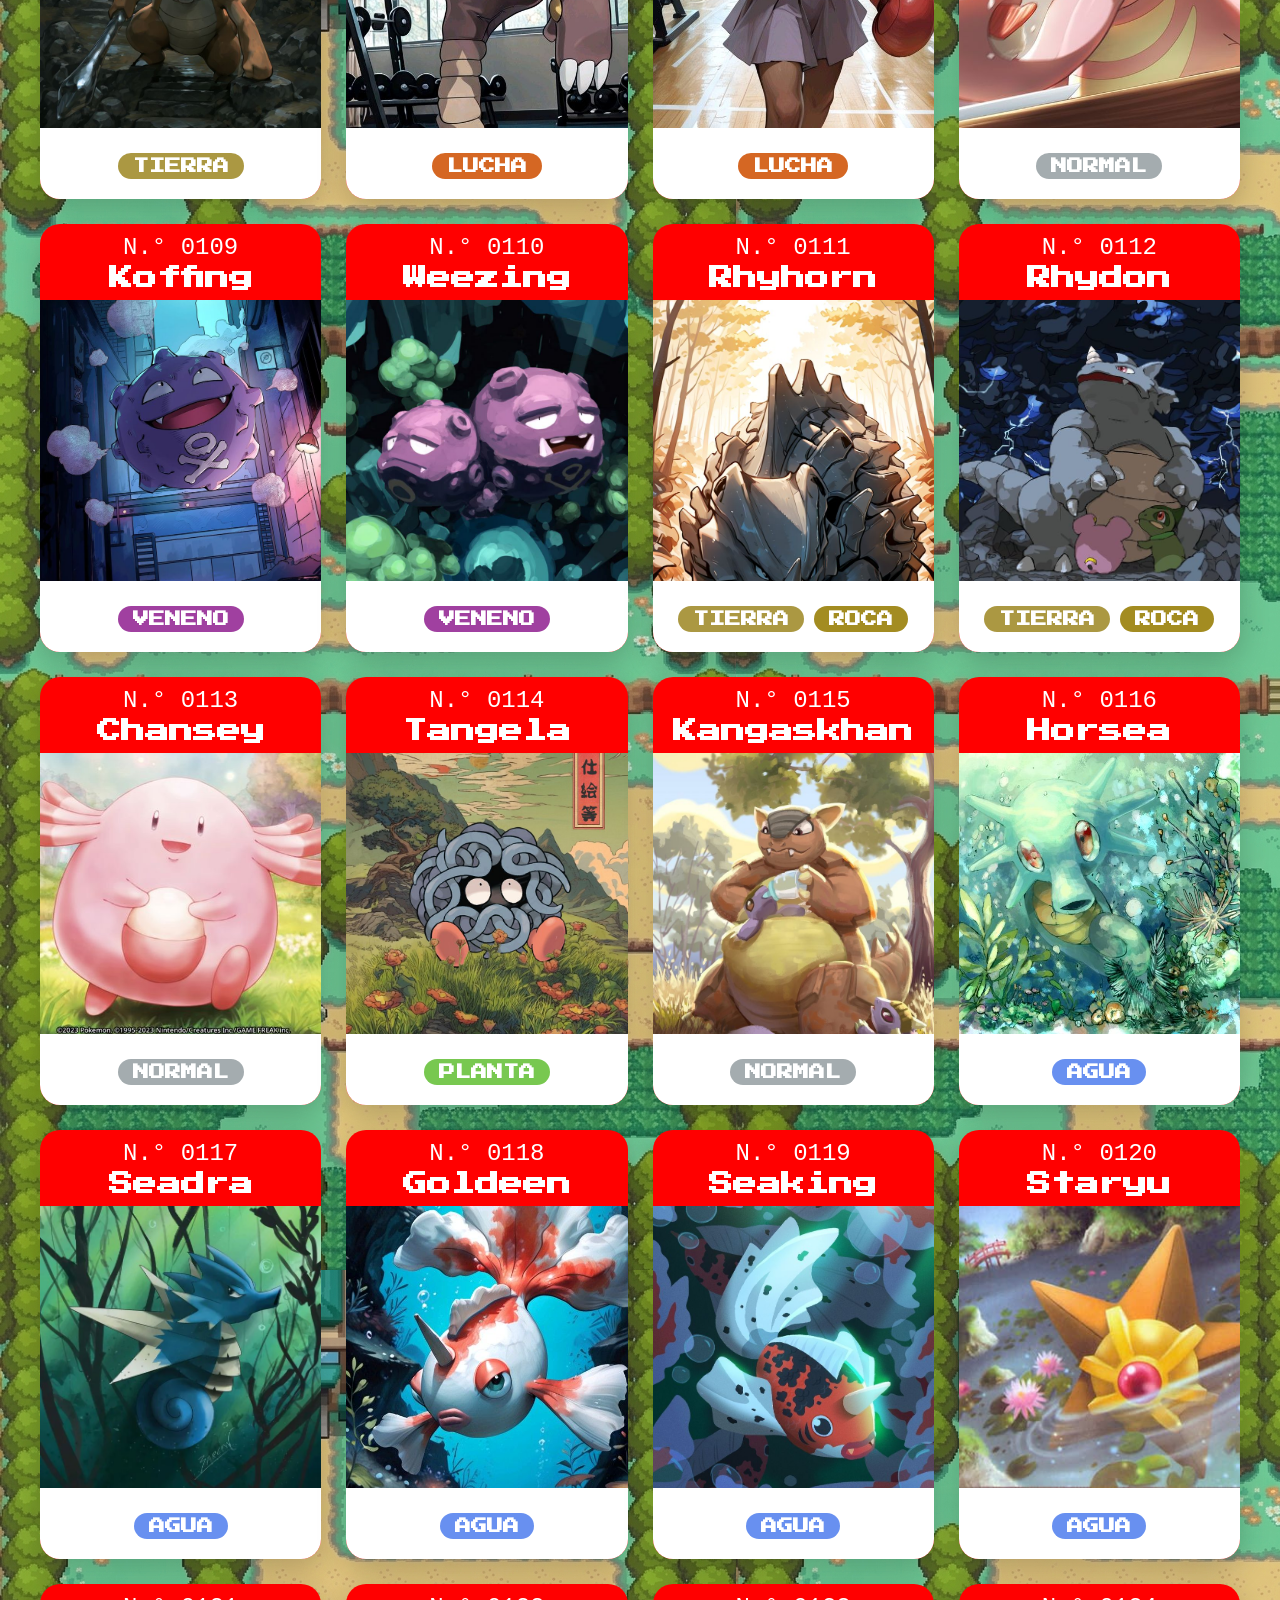
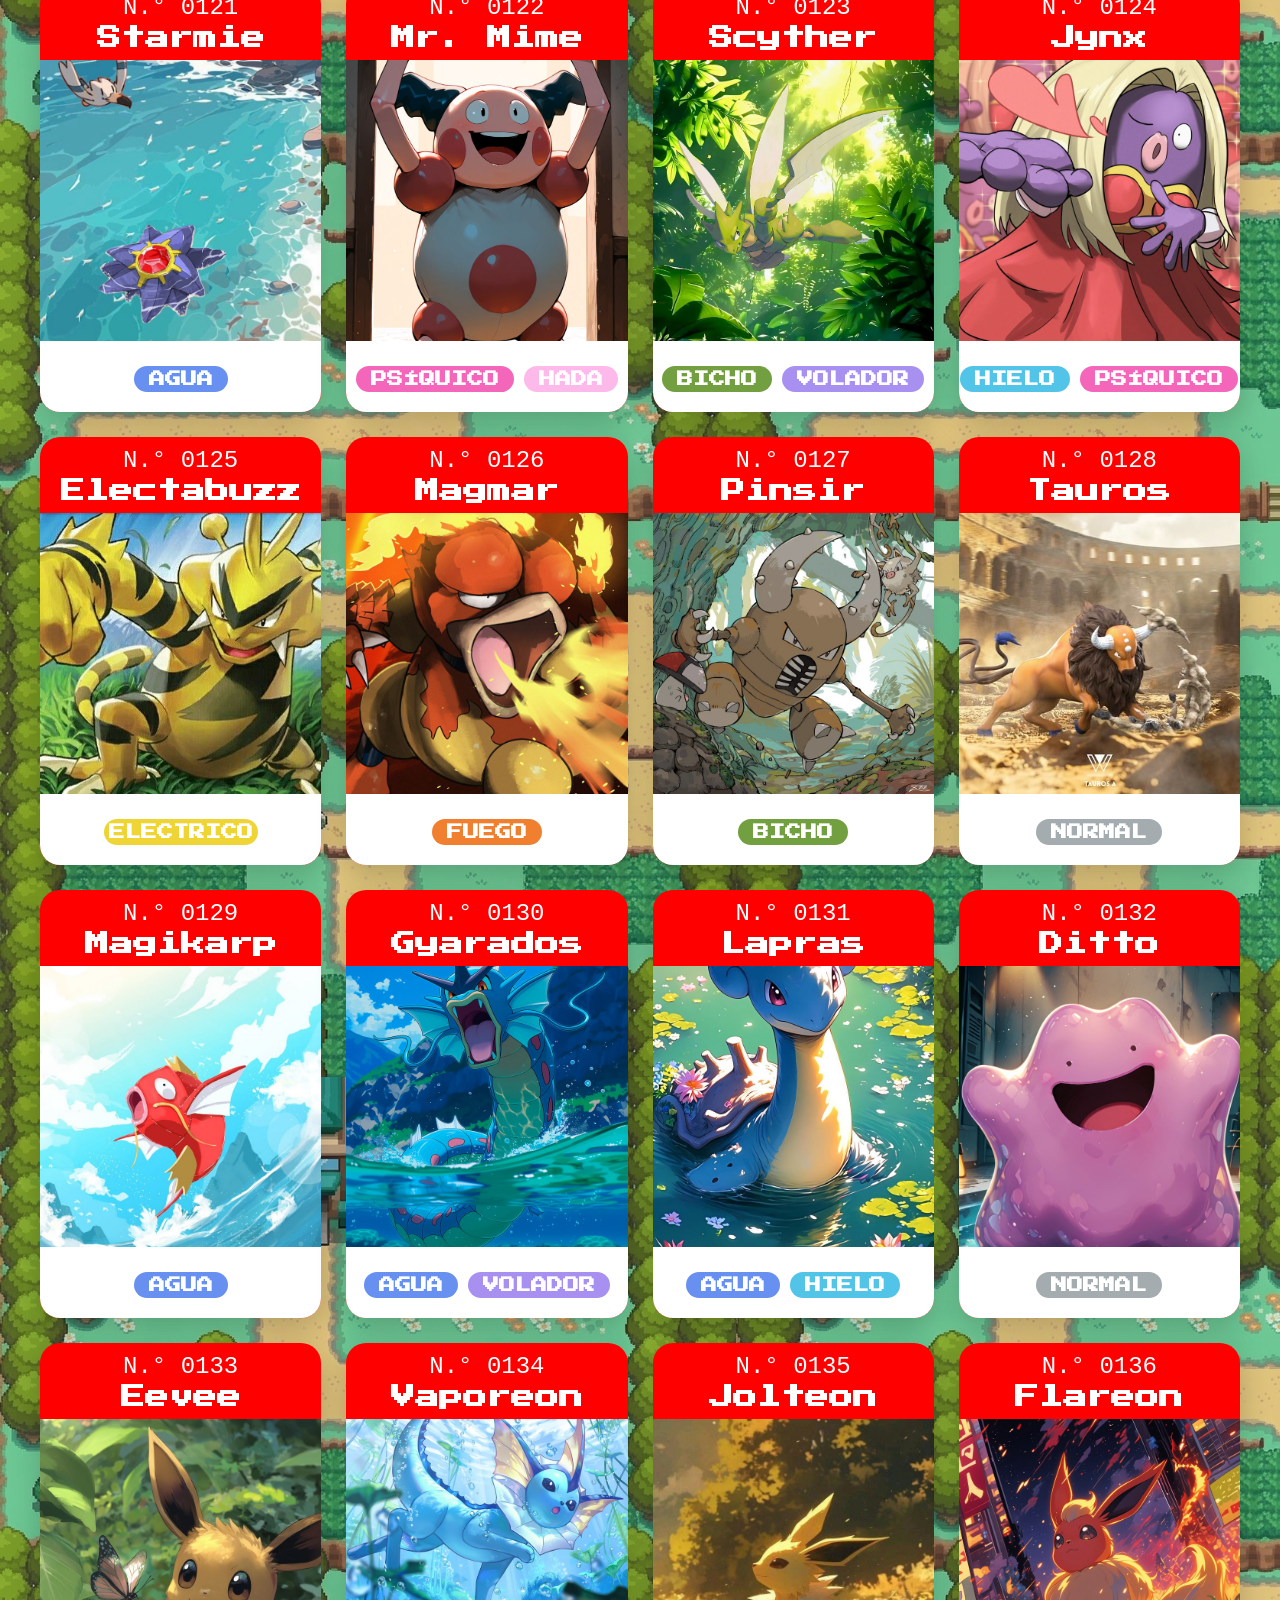
==== commit 03def30b: "finalizacion de la primera generacion pokemon" ====
--- a/pokedex.html
+++ b/pokedex.html
@@ -533,6 +533,1553 @@
             </div>
           </div>
         </div>
+
+        <div class="cuadrado">
+          <p class="numero-pokemon">N.° 0037</p>
+          <h3 class="nombre-pokemon">Vulpix</h3>
+          <div class="contenedor-imagen">
+            <img src="img/pokedex/vulpix.jpg" alt="vulpix" />
+          </div>
+          <div class="texto">
+            <div class="tipos">
+              <span class="tipo tipo-fuego">Fuego</span>
+            </div>
+          </div>
+        </div>
+
+        <div class="cuadrado">
+          <p class="numero-pokemon">N.° 0038</p>
+          <h3 class="nombre-pokemon">Ninetales</h3>
+          <div class="contenedor-imagen">
+            <img src="img/pokedex/ninetales.jpg" alt="ninetales" />
+          </div>
+          <div class="texto">
+            <div class="tipos">
+              <span class="tipo tipo-fuego">Fuego</span>
+            </div>
+          </div>
+        </div>
+
+        <div class="cuadrado">
+          <p class="numero-pokemon">N.° 0039</p>
+          <h3 class="nombre-pokemon">Jigglypuff</h3>
+          <div class="contenedor-imagen">
+            <img src="img/pokedex/jigglypuff.jpg" alt="Jigglypuff" />
+          </div>
+          <div class="texto">
+            <div class="tipos">
+              <span class="tipo tipo-normal">Normal</span>
+              <span class="tipo tipo-hada">Hada</span>
+            </div>
+          </div>
+        </div>
+
+        <div class="cuadrado">
+          <p class="numero-pokemon">N.° 0040</p>
+          <h3 class="nombre-pokemon">Wigglytuff</h3>
+          <div class="contenedor-imagen">
+            <img src="img/pokedex/Wigglytuff Female Pokemon Vertical Wallpaper.jpg" alt="Wigglytuff" />
+          </div>
+          <div class="texto">
+            <div class="tipos">
+              <span class="tipo tipo-normal">Normal</span>
+              <span class="tipo tipo-hada">Hada</span>
+            </div>
+          </div>
+        </div>
+
+        <div class="cuadrado">
+          <p class="numero-pokemon">N.° 0041</p>
+          <h3 class="nombre-pokemon">Zubat</h3>
+          <div class="contenedor-imagen">
+            <img src="img/pokedex/zubat.jpg" alt="zubat" />
+          </div>
+          <div class="texto">
+            <div class="tipos">
+              <span class="tipo tipo-veneno">Veneno</span>
+              <span class="tipo tipo-volador">Volador</span>
+            </div>
+          </div>
+        </div>
+
+        <div class="cuadrado">
+          <p class="numero-pokemon">N.° 0042</p>
+          <h3 class="nombre-pokemon">Golbat</h3>
+          <div class="contenedor-imagen">
+            <img src="img/pokedex/golbat.jpg" alt="golbat" />
+          </div>
+          <div class="texto">
+            <div class="tipos">
+              <span class="tipo tipo-veneno">Veneno</span>
+              <span class="tipo tipo-volador">Volador</span>
+            </div>
+          </div>
+        </div>
+
+        <div class="cuadrado">
+          <p class="numero-pokemon">N.° 0043</p>
+          <h3 class="nombre-pokemon">Oddish</h3>
+          <div class="contenedor-imagen">
+            <img src="img/pokedex/ODDISH WAKE UP, Emi Montagna.jpg" alt="oddish" />
+          </div>
+          <div class="texto">
+            <div class="tipos">
+              <span class="tipo tipo-planta">Planta</span>
+              <span class="tipo tipo-veneno">Veneno</span>
+            </div>
+          </div>
+        </div>
+
+        <div class="cuadrado">
+          <p class="numero-pokemon">N.° 0044</p>
+          <h3 class="nombre-pokemon">Gloom</h3>
+          <div class="contenedor-imagen">
+            <img src="img/pokedex/gloom.jpg" alt="gloom" />
+          </div>
+          <div class="texto">
+            <div class="tipos">
+              <span class="tipo tipo-planta">Planta</span>
+              <span class="tipo tipo-veneno">Veneno</span>
+            </div>
+          </div>
+        </div>
+
+        <div class="cuadrado">
+          <p class="numero-pokemon">N.° 0045</p>
+          <h3 class="nombre-pokemon">Vileplume</h3>
+          <div class="contenedor-imagen">
+            <img src="img/pokedex/vileplume.jpg" alt="Vileplume" />
+          </div>
+          <div class="texto">
+            <div class="tipos">
+              <span class="tipo tipo-planta">Planta</span>
+              <span class="tipo tipo-veneno">Veneno</span>
+            </div>
+          </div>
+        </div>
+
+        <div class="cuadrado">
+          <p class="numero-pokemon">N.° 0046</p>
+          <h3 class="nombre-pokemon">Paras</h3>
+          <div class="contenedor-imagen">
+            <img src="img/pokedex/paras.jpg" alt="paras" />
+          </div>
+          <div class="texto">
+            <div class="tipos">
+              <span class="tipo tipo-bicho">Bicho</span>
+              <span class="tipo tipo-planta">Planta</span>
+            </div>
+          </div>
+        </div>
+
+        <div class="cuadrado">
+          <p class="numero-pokemon">N.° 0047</p>
+          <h3 class="nombre-pokemon">Parasect</h3>
+          <div class="contenedor-imagen">
+            <img src="img/pokedex/parasect.jpg" alt="parasect" />
+          </div>
+          <div class="texto">
+            <div class="tipos">
+              <span class="tipo tipo-bicho">Bicho</span>
+              <span class="tipo tipo-planta">Planta</span>
+            </div>
+          </div>
+        </div>
+
+        <div class="cuadrado">
+          <p class="numero-pokemon">N.° 0048</p>
+          <h3 class="nombre-pokemon">Venonat</h3>
+          <div class="contenedor-imagen">
+            <img src="img/pokedex/Venonat.jpg" alt="venonat" />
+          </div>
+          <div class="texto">
+            <div class="tipos">
+              <span class="tipo tipo-bicho">Bicho</span>
+              <span class="tipo tipo-veneno">Veneno</span>
+            </div>
+          </div>
+        </div>
+
+        <div class="cuadrado">
+          <p class="numero-pokemon">N.° 0049</p>
+          <h3 class="nombre-pokemon">Venomoth</h3>
+          <div class="contenedor-imagen">
+            <img src="img/pokedex/Venomoth Pokemon Vertical Wallpaper.jpg" alt="Venomoth" />
+          </div>
+          <div class="texto">
+            <div class="tipos">
+              <span class="tipo tipo-bicho">Bicho</span>
+              <span class="tipo tipo-veneno">Veneno</span>
+            </div>
+          </div>
+        </div>
+
+        <div class="cuadrado">
+          <p class="numero-pokemon">N.° 0050</p>
+          <h3 class="nombre-pokemon">Diglett</h3>
+          <div class="contenedor-imagen">
+            <img src="img/pokedex/diglett.jpg" alt="diglett" />
+          </div>
+          <div class="texto">
+            <div class="tipos">
+              <span class="tipo tipo-tierra">Tierra</span>
+            </div>
+          </div>
+        </div>
+
+        <div class="cuadrado">
+          <p class="numero-pokemon">N.° 0051</p>
+          <h3 class="nombre-pokemon">Dugtrio</h3>
+          <div class="contenedor-imagen">
+            <img src="img/pokedex/dugtrio.jpg" alt="dugtrio" />
+          </div>
+          <div class="texto">
+            <div class="tipos">
+              <span class="tipo tipo-tierra">Tierra</span>
+            </div>
+          </div>
+        </div>
+
+        <div class="cuadrado">
+          <p class="numero-pokemon">N.° 0052</p>
+          <h3 class="nombre-pokemon">Meowth</h3>
+          <div class="contenedor-imagen">
+            <img src="img/pokedex/Meowth.jpg" alt="meowth" />
+          </div>
+          <div class="texto">
+            <div class="tipos">
+              <span class="tipo tipo-normal">Normal</span>
+            </div>
+          </div>
+        </div>
+
+        <div class="cuadrado">
+          <p class="numero-pokemon">N.° 0053</p>
+          <h3 class="nombre-pokemon">Persian</h3>
+          <div class="contenedor-imagen">
+            <img src="img/pokedex/persian.jpg" alt="Persian" />
+          </div>
+          <div class="texto">
+            <div class="tipos">
+              <span class="tipo tipo-normal">Normal</span>
+            </div>
+          </div>
+        </div>
+
+        <div class="cuadrado">
+          <p class="numero-pokemon">N.° 0054</p>
+          <h3 class="nombre-pokemon">Psyduck</h3>
+          <div class="contenedor-imagen">
+            <img src="img/pokedex/psyduck2.jpg" alt="psyduck" />
+          </div>
+          <div class="texto">
+            <div class="tipos">
+              <span class="tipo tipo-agua">Agua</span>
+            </div>
+          </div>
+        </div>
+
+        <div class="cuadrado">
+          <p class="numero-pokemon">N.° 0055</p>
+          <h3 class="nombre-pokemon">Golduck</h3>
+          <div class="contenedor-imagen">
+            <img src="img/pokedex/golduck con psyducks.jpg" alt="golduck" />
+          </div>
+          <div class="texto">
+            <div class="tipos">
+              <span class="tipo tipo-agua">Agua</span>
+            </div>
+          </div>
+        </div>
+
+        <div class="cuadrado">
+          <p class="numero-pokemon">N.° 0056</p>
+          <h3 class="nombre-pokemon">Mankey</h3>
+          <div class="contenedor-imagen">
+            <img src="img/pokedex/mankey.jpg" alt="mankey" />
+          </div>
+          <div class="texto">
+            <div class="tipos">
+              <span class="tipo tipo-lucha">Lucha</span>
+            </div>
+          </div>
+        </div>
+
+        <div class="cuadrado">
+          <p class="numero-pokemon">N.° 0057</p>
+          <h3 class="nombre-pokemon">Primeape</h3>
+          <div class="contenedor-imagen">
+            <img src="img/pokedex/preame.jpg" alt="primeape" />
+          </div>
+          <div class="texto">
+            <div class="tipos">
+              <span class="tipo tipo-lucha">Lucha</span>
+            </div>
+          </div>
+        </div>
+
+        <div class="cuadrado">
+          <p class="numero-pokemon">N.° 0058</p>
+          <h3 class="nombre-pokemon">Growlithe</h3>
+          <div class="contenedor-imagen">
+            <img src="img/pokedex/growlithe.jpg" alt="growlithe" />
+          </div>
+          <div class="texto">
+            <div class="tipos">
+              <span class="tipo tipo-fuego">Fuego</span>
+            </div>
+          </div>
+        </div>
+
+        <div class="cuadrado">
+          <p class="numero-pokemon">N.° 0059</p>
+          <h3 class="nombre-pokemon">Arcanine</h3>
+          <div class="contenedor-imagen">
+            <img src="img/pokedex/Arcanine Wallpaper.jpg" alt="arcanine" />
+          </div>
+          <div class="texto">
+            <div class="tipos">
+              <span class="tipo tipo-fuego">Fuego</span>
+            </div>
+          </div>
+        </div>
+
+        <div class="cuadrado">
+          <p class="numero-pokemon">N.° 0060</p>
+          <h3 class="nombre-pokemon">Poliwag</h3>
+          <div class="contenedor-imagen">
+            <img src="img/pokedex/poliwag.jpg" alt="poliwag" />
+          </div>
+          <div class="texto">
+            <div class="tipos">
+              <span class="tipo tipo-agua">Agua</span>
+            </div>
+          </div>
+        </div>
+
+        <div class="cuadrado">
+          <p class="numero-pokemon">N.° 0061</p>
+          <h3 class="nombre-pokemon">Poliwhirl</h3>
+          <div class="contenedor-imagen">
+            <img src="img/pokedex/poliwhirl.jpg" alt="poliwhirl" />
+          </div>
+          <div class="texto">
+            <div class="tipos">
+              <span class="tipo tipo-agua">Agua</span>
+            </div>
+          </div>
+        </div>
+
+        <div class="cuadrado">
+          <p class="numero-pokemon">N.° 0062</p>
+          <h3 class="nombre-pokemon">Poliwrath</h3>
+          <div class="contenedor-imagen">
+            <img src="img/pokedex/Poliwrath.jpg" alt="Poliwrath" />
+          </div>
+          <div class="texto">
+            <div class="tipos">
+              <span class="tipo tipo-agua">Agua</span>
+              <span class="tipo tipo-lucha">Lucha</span>
+            </div>
+          </div>
+        </div>
+
+        <div class="cuadrado">
+          <p class="numero-pokemon">N.° 0063</p>
+          <h3 class="nombre-pokemon">Abra</h3>
+          <div class="contenedor-imagen">
+            <img src="img/pokedex/abra.jpg" alt="abra" />
+          </div>
+          <div class="texto">
+            <div class="tipos">
+              <span class="tipo tipo-psiquico">Psíquico</span>
+            </div>
+          </div>
+        </div>
+
+        <div class="cuadrado">
+          <p class="numero-pokemon">N.° 0064</p>
+          <h3 class="nombre-pokemon">Kadabra</h3>
+          <div class="contenedor-imagen">
+            <img src="img/pokedex/kadabra.jpg" alt="kadabra" />
+          </div>
+          <div class="texto">
+            <div class="tipos">
+              <span class="tipo tipo-psiquico">Psíquico</span>
+            </div>
+          </div>
+        </div>
+
+        <div class="cuadrado">
+          <p class="numero-pokemon">N.° 0065</p>
+          <h3 class="nombre-pokemon">Alakazam</h3>
+          <div class="contenedor-imagen">
+            <img src="img/pokedex/alakazam.jpg" alt="alakazam" />
+          </div>
+          <div class="texto">
+            <div class="tipos">
+              <span class="tipo tipo-psiquico">Psíquico</span>
+            </div>
+          </div>
+        </div>
+
+        <div class="cuadrado">
+          <p class="numero-pokemon">N.° 0066</p>
+          <h3 class="nombre-pokemon">Machop</h3>
+          <div class="contenedor-imagen">
+            <img src="img/pokedex/Machop.jpg" alt="machop" />
+          </div>
+          <div class="texto">
+            <div class="tipos">
+              <span class="tipo tipo-lucha">Lucha</span>
+            </div>
+          </div>
+        </div>
+
+        <div class="cuadrado">
+          <p class="numero-pokemon">N.° 0067</p>
+          <h3 class="nombre-pokemon">Poliwag</h3>
+          <div class="contenedor-imagen">
+            <img src="img/pokedex/machoke.jpg" alt="mahcoke" />
+          </div>
+          <div class="texto">
+            <div class="tipos">
+              <span class="tipo tipo-lucha">Lucha</span>
+            </div>
+          </div>
+        </div>
+
+        <div class="cuadrado">
+          <p class="numero-pokemon">N.° 0068</p>
+          <h3 class="nombre-pokemon">Machamp</h3>
+          <div class="contenedor-imagen">
+            <img src="img/pokedex/machamp.jpg" alt="machamp" />
+          </div>
+          <div class="texto">
+            <div class="tipos">
+              <span class="tipo tipo-lucha">Lucha</span>
+            </div>
+          </div>
+        </div>
+
+        <div class="cuadrado">
+          <p class="numero-pokemon">N.° 0069</p>
+          <h3 class="nombre-pokemon">Bellsprout</h3>
+          <div class="contenedor-imagen">
+            <img src="img/pokedex/bellsprout.jpg" alt="Bellsprout" />
+          </div>
+          <div class="texto">
+            <div class="tipos">
+              <span class="tipo tipo-planta">Planta</span>
+              <span class="tipo tipo-veneno">Veneno</span>
+            </div>
+          </div>
+        </div>
+
+        <div class="cuadrado">
+          <p class="numero-pokemon">N.° 0070</p>
+          <h3 class="nombre-pokemon">Weepinbel</h3>
+          <div class="contenedor-imagen">
+            <img src="img/pokedex/weepinbel.jpg" alt="weepinbel" />
+          </div>
+          <div class="texto">
+            <div class="tipos">
+              <span class="tipo tipo-planta">Planta</span>
+              <span class="tipo tipo-veneno">Veneno</span>
+            </div>
+          </div>
+        </div>
+
+        <div class="cuadrado">
+          <p class="numero-pokemon">N.° 0071</p>
+          <h3 class="nombre-pokemon">Victreebel</h3>
+          <div class="contenedor-imagen">
+            <img src="img/pokedex/Victreebel.jpg" alt="Victreebel" />
+          </div>
+          <div class="texto">
+            <div class="tipos">
+              <span class="tipo tipo-planta">Planta</span>
+              <span class="tipo tipo-veneno">Veneno</span>
+            </div>
+          </div>
+        </div>
+
+        <div class="cuadrado">
+          <p class="numero-pokemon">N.° 0072</p>
+          <h3 class="nombre-pokemon">Tentacool</h3>
+          <div class="contenedor-imagen">
+            <img src="img/pokedex/tentacool.jpg" alt="tentacool" />
+          </div>
+          <div class="texto">
+            <div class="tipos">
+              <span class="tipo tipo-agua">Agua</span>
+              <span class="tipo tipo-veneno">Veneno</span>
+            </div>
+          </div>
+        </div>
+
+        <div class="cuadrado">
+          <p class="numero-pokemon">N.° 0073</p>
+          <h3 class="nombre-pokemon">Tentacruel</h3>
+          <div class="contenedor-imagen">
+            <img src="img/pokedex/tentacruel.jpg" alt="tentacruel" />
+          </div>
+          <div class="texto">
+            <div class="tipos">
+              <span class="tipo tipo-agua">Agua</span>
+              <span class="tipo tipo-veneno">Veneno</span>
+            </div>
+          </div>
+        </div>
+
+        <div class="cuadrado">
+          <p class="numero-pokemon">N.° 0074</p>
+          <h3 class="nombre-pokemon">Geodude</h3>
+          <div class="contenedor-imagen">
+            <img src="img/pokedex/Geodude Pokemon Vertical Wallpaper.jpg" alt="geodude" />
+          </div>
+          <div class="texto">
+            <div class="tipos">
+              <span class="tipo tipo-roca">Roca</span>
+              <span class="tipo tipo-tierra">Tierra</span>
+            </div>
+          </div>
+        </div>
+
+        <div class="cuadrado">
+          <p class="numero-pokemon">N.° 0075</p>
+          <h3 class="nombre-pokemon">Graveler</h3>
+          <div class="contenedor-imagen">
+            <img src="img/pokedex/Graveler Pokemon Vertical Wallpaper.jpg" alt="graveler" />
+          </div>
+          <div class="texto">
+            <div class="tipos">
+              <span class="tipo tipo-roca">Roca</span>
+              <span class="tipo tipo-tierra">Tierra</span>
+            </div>
+          </div>
+        </div>
+
+        <div class="cuadrado">
+          <p class="numero-pokemon">N.° 0076</p>
+          <h3 class="nombre-pokemon">Golem</h3>
+          <div class="contenedor-imagen">
+            <img src="img/pokedex/golem.jpg" alt="golem" />
+          </div>
+          <div class="texto">
+            <div class="tipos">
+              <span class="tipo tipo-roca">Roca</span>
+              <span class="tipo tipo-tierra">Tierra</span>
+            </div>
+          </div>
+        </div>
+
+        <div class="cuadrado">
+          <p class="numero-pokemon">N.° 0077</p>
+          <h3 class="nombre-pokemon">Ponyta</h3>
+          <div class="contenedor-imagen">
+            <img src="img/pokedex/Ponyta Pokemon Vertical Wallpaper.jpg" alt="ponyta" />
+          </div>
+          <div class="texto">
+            <div class="tipos">
+              <span class="tipo tipo-fuego">Fuego</span>
+            </div>
+          </div>
+        </div>
+
+        <div class="cuadrado">
+          <p class="numero-pokemon">N.° 0078</p>
+          <h3 class="nombre-pokemon">Rapidash</h3>
+          <div class="contenedor-imagen">
+            <img src="img/pokedex/rapidash.jpg" alt="rapidash" />
+          </div>
+          <div class="texto">
+            <div class="tipos">
+              <span class="tipo tipo-fuego">Fuego</span>
+            </div>
+          </div>
+        </div>
+
+        <div class="cuadrado">
+          <p class="numero-pokemon">N.° 0079</p>
+          <h3 class="nombre-pokemon">Slowpoke</h3>
+          <div class="contenedor-imagen">
+            <img src="img/pokedex/slowpoke.jpg" alt="Slowpoke" />
+          </div>
+          <div class="texto">
+            <div class="tipos">
+              <span class="tipo tipo-agua">Agua</span>
+              <span class="tipo tipo-psiquico">Psíquico</span>
+            </div>
+          </div>
+        </div>
+
+        <div class="cuadrado">
+          <p class="numero-pokemon">N.° 0080</p>
+          <h3 class="nombre-pokemon">Slowbro</h3>
+          <div class="contenedor-imagen">
+            <img src="img/pokedex/Slowbro.jpg" alt="tentacool" />
+          </div>
+          <div class="texto">
+            <div class="tipos">
+              <span class="tipo tipo-agua">Agua</span>
+              <span class="tipo tipo-psiquico">Psíquico</span>
+            </div>
+          </div>
+        </div>
+
+        <div class="cuadrado">
+          <p class="numero-pokemon">N.° 0081</p>
+          <h3 class="nombre-pokemon">Magnemite</h3>
+          <div class="contenedor-imagen">
+            <img src="img/pokedex/magnemite.jpg" alt="magnemite" />
+          </div>
+          <div class="texto">
+            <div class="tipos">
+              <span class="tipo tipo-electrico">Electrico</span>
+              <span class="tipo tipo-acero">Acero</span>
+            </div>
+          </div>
+        </div>
+
+        <div class="cuadrado">
+          <p class="numero-pokemon">N.° 0082</p>
+          <h3 class="nombre-pokemon">Magneton</h3>
+          <div class="contenedor-imagen">
+            <img src="img/pokedex/magneton.jpg" alt="magneton" />
+          </div>
+          <div class="texto">
+            <div class="tipos">
+              <span class="tipo tipo-electrico">Electrico</span>
+              <span class="tipo tipo-acero">Acero</span>
+            </div>
+          </div>
+        </div>
+
+        <div class="cuadrado">
+          <p class="numero-pokemon">N.° 0083</p>
+          <h3 class="nombre-pokemon">Farfech´d</h3>
+          <div class="contenedor-imagen">
+            <img src="img/pokedex/farchect.jpg" alt="Farfech´d" />
+          </div>
+          <div class="texto">
+            <div class="tipos">
+              <span class="tipo tipo-normal">Normal</span>
+              <span class="tipo tipo-volador">Volador</span>
+            </div>
+          </div>
+        </div>
+
+        <div class="cuadrado">
+          <p class="numero-pokemon">N.° 0084</p>
+          <h3 class="nombre-pokemon">Doduo</h3>
+          <div class="contenedor-imagen">
+            <img src="img/pokedex/doduo.jpg" alt="doduo" />
+          </div>
+          <div class="texto">
+            <div class="tipos">
+              <span class="tipo tipo-normal">Normal</span>
+              <span class="tipo tipo-volador">Volador</span>
+            </div>
+          </div>
+        </div>
+
+        <div class="cuadrado">
+          <p class="numero-pokemon">N.° 0085</p>
+          <h3 class="nombre-pokemon">Dodrio</h3>
+          <div class="contenedor-imagen">
+            <img src="img/pokedex/Dodrio.jpg" alt="dodrio" />
+          </div>
+          <div class="texto">
+            <div class="tipos">
+              <span class="tipo tipo-normal">Normal</span>
+              <span class="tipo tipo-volador">Volador</span>
+            </div>
+          </div>
+        </div>
+
+        <div class="cuadrado">
+          <p class="numero-pokemon">N.° 0086</p>
+          <h3 class="nombre-pokemon">Seel</h3>
+          <div class="contenedor-imagen">
+            <img src="img/pokedex/seel2.jpg" alt="Seel" />
+          </div>
+          <div class="texto">
+            <div class="tipos">
+              <span class="tipo tipo-agua">Agua</span>
+            </div>
+          </div>
+        </div>
+
+        <div class="cuadrado">
+          <p class="numero-pokemon">N.° 0087</p>
+          <h3 class="nombre-pokemon">Dewgong</h3>
+          <div class="contenedor-imagen">
+            <img src="img/pokedex/Dewgong.jpg" alt="doduo" />
+          </div>
+          <div class="texto">
+            <div class="tipos">
+              <span class="tipo tipo-agua">Agua</span>
+              <span class="tipo tipo-hielo">Hielo</span>
+            </div>
+          </div>
+        </div>
+
+        <div class="cuadrado">
+          <p class="numero-pokemon">N.° 0088</p>
+          <h3 class="nombre-pokemon">Grimer</h3>
+          <div class="contenedor-imagen">
+            <img src="img/pokedex/Grimer.jpg" alt="grimer" />
+          </div>
+          <div class="texto">
+            <div class="tipos">
+              <span class="tipo tipo-veneno">Veneno</span>
+            </div>
+          </div>
+        </div>
+
+        <div class="cuadrado">
+          <p class="numero-pokemon">N.° 0089</p>
+          <h3 class="nombre-pokemon">Muk</h3>
+          <div class="contenedor-imagen">
+            <img src="img/pokedex/muk.jpg" alt="muk" />
+          </div>
+          <div class="texto">
+            <div class="tipos">
+              <span class="tipo tipo-veneno">Veneno</span>
+            </div>
+          </div>
+        </div>
+
+        <div class="cuadrado">
+          <p class="numero-pokemon">N.° 0090</p>
+          <h3 class="nombre-pokemon">Shellder</h3>
+          <div class="contenedor-imagen">
+            <img src="img/pokedex/Shellder Pokemon Vertical Wallpaper.jpg" alt="shellder" />
+          </div>
+          <div class="texto">
+            <div class="tipos">
+              <span class="tipo tipo-agua">Agua</span>
+            </div>
+          </div>
+        </div>
+
+        <div class="cuadrado">
+          <p class="numero-pokemon">N.° 0091</p>
+          <h3 class="nombre-pokemon">Cloyster</h3>
+          <div class="contenedor-imagen">
+            <img src="img/pokedex/cloyster.jpg" alt="cloyster" />
+          </div>
+          <div class="texto">
+            <div class="tipos">
+              <span class="tipo tipo-agua">Agua</span>
+              <span class="tipo tipo-hielo">Hielo</span>
+            </div>
+          </div>
+        </div>
+
+        <div class="cuadrado">
+          <p class="numero-pokemon">N.° 0092</p>
+          <h3 class="nombre-pokemon">Gastly</h3>
+          <div class="contenedor-imagen">
+            <img src="img/pokedex/Gastly Pokemon Vertical Wallpaper.jpg" alt="gaslty" />
+          </div>
+          <div class="texto">
+            <div class="tipos">
+              <span class="tipo tipo-fantasma">Fantasma</span>
+              <span class="tipo tipo-veneno">Veneno</span>
+            </div>
+          </div>
+        </div>
+
+        <div class="cuadrado">
+          <p class="numero-pokemon">N.° 0093</p>
+          <h3 class="nombre-pokemon">Haunter</h3>
+          <div class="contenedor-imagen">
+            <img src="img/pokedex/Haunter Halloween Ghost Pokemon Vertical Wallpaper.jpg" alt="haunter" />
+          </div>
+          <div class="texto">
+            <div class="tipos">
+              <span class="tipo tipo-fantasma">Fantasma</span>
+              <span class="tipo tipo-veneno">Veneno</span>
+            </div>
+          </div>
+        </div>
+
+        <div class="cuadrado">
+          <p class="numero-pokemon">N.° 0094</p>
+          <h3 class="nombre-pokemon">Gengar</h3>
+          <div class="contenedor-imagen">
+            <img src="img/pokedex/gengar.jpg" alt="gengar" />
+          </div>
+          <div class="texto">
+            <div class="tipos">
+              <span class="tipo tipo-fantasma">Fantasma</span>
+              <span class="tipo tipo-veneno">Veneno</span>
+            </div>
+          </div>
+        </div>
+
+        <div class="cuadrado">
+          <p class="numero-pokemon">N.° 0095</p>
+          <h3 class="nombre-pokemon">Onix</h3>
+          <div class="contenedor-imagen">
+            <img src="img/pokedex/Onix.jpg" alt="Onix" />
+          </div>
+          <div class="texto">
+            <div class="tipos">
+              <span class="tipo tipo-roca">Roca</span>
+              <span class="tipo tipo-tierra">Tierra</span>
+            </div>
+          </div>
+        </div>
+
+        <div class="cuadrado">
+          <p class="numero-pokemon">N.° 0096</p>
+          <h3 class="nombre-pokemon">Drowzee</h3>
+          <div class="contenedor-imagen">
+            <img src="img/pokedex/Drowzee.jpg" alt="drowzee" />
+          </div>
+          <div class="texto">
+            <div class="tipos">
+              <span class="tipo tipo-psiquico">Psíquico</span>
+            </div>
+          </div>
+        </div>
+
+        <div class="cuadrado">
+          <p class="numero-pokemon">N.° 0097</p>
+          <h3 class="nombre-pokemon">Hypno</h3>
+          <div class="contenedor-imagen">
+            <img src="img/pokedex/hypno.jpg" alt="hypno" />
+          </div>
+          <div class="texto">
+            <div class="tipos">
+              <span class="tipo tipo-psiquico">Psíquico</span>
+            </div>
+          </div>
+        </div>
+
+        <div class="cuadrado">
+          <p class="numero-pokemon">N.° 0098</p>
+          <h3 class="nombre-pokemon">Krabby</h3>
+          <div class="contenedor-imagen">
+            <img src="img/pokedex/krabby2.jpg" alt="krabby" />
+          </div>
+          <div class="texto">
+            <div class="tipos">
+              <span class="tipo tipo-agua">Agua</span>
+            </div>
+          </div>
+        </div>
+
+        <div class="cuadrado">
+          <p class="numero-pokemon">N.° 0099</p>
+          <h3 class="nombre-pokemon">Kingler</h3>
+          <div class="contenedor-imagen">
+            <img src="img/pokedex/kingler.jpg" alt="kingler" />
+          </div>
+          <div class="texto">
+            <div class="tipos">
+              <span class="tipo tipo-agua">Agua</span>
+            </div>
+          </div>
+        </div>
+
+        <div class="cuadrado">
+          <p class="numero-pokemon">N.° 0100</p>
+          <h3 class="nombre-pokemon">Voltorb</h3>
+          <div class="contenedor-imagen">
+            <img src="img/pokedex/Voltorb.jpg" alt="voltorb" />
+          </div>
+          <div class="texto">
+            <div class="tipos">
+              <span class="tipo tipo-electrico">Electrico</span>
+            </div>
+          </div>
+        </div>
+
+        <div class="cuadrado">
+          <p class="numero-pokemon">N.° 0101</p>
+          <h3 class="nombre-pokemon">Electrode</h3>
+          <div class="contenedor-imagen">
+            <img src="img/pokedex/Electrode fanart!!.jpg" alt="Electrode" />
+          </div>
+          <div class="texto">
+            <div class="tipos">
+              <span class="tipo tipo-electrico">Electrico</span>
+            </div>
+          </div>
+        </div>
+
+        <div class="cuadrado">
+          <p class="numero-pokemon">N.° 0102</p>
+          <h3 class="nombre-pokemon">Exeggcute</h3>
+          <div class="contenedor-imagen">
+            <img src="img/pokedex/Exeggcute Art work from Celestial Guardians_ Lunala.jpg" alt="exeggcute" />
+          </div>
+          <div class="texto">
+            <div class="tipos">
+              <span class="tipo tipo-planta">Planta</span>
+              <span class="tipo tipo-psiquico">Psíquico</span>
+            </div>
+          </div>
+        </div>
+
+        <div class="cuadrado">
+          <p class="numero-pokemon">N.° 0103</p>
+          <h3 class="nombre-pokemon">Exeggutor</h3>
+          <div class="contenedor-imagen">
+            <img src="img/pokedex/Exeggutor.jpg" alt="Exeggutor" />
+          </div>
+          <div class="texto">
+            <div class="tipos">
+              <span class="tipo tipo-planta">Planta</span>
+              <span class="tipo tipo-psiquico">Psíquico</span>
+            </div>
+          </div>
+        </div>
+
+        <div class="cuadrado">
+          <p class="numero-pokemon">N.° 0104</p>
+          <h3 class="nombre-pokemon">Cubone</h3>
+          <div class="contenedor-imagen">
+            <img src="img/pokedex/cubone.jpg" alt="cubone" />
+          </div>
+          <div class="texto">
+            <div class="tipos">
+              <span class="tipo tipo-tierra">Tierra</span>
+            </div>
+          </div>
+        </div>
+
+        <div class="cuadrado">
+          <p class="numero-pokemon">N.° 0105</p>
+          <h3 class="nombre-pokemon">Marowak</h3>
+          <div class="contenedor-imagen">
+            <img src="img/pokedex/Marowak Pokemon Vertical Wallpaper.jpg" alt="marowak" />
+          </div>
+          <div class="texto">
+            <div class="tipos">
+              <span class="tipo tipo-tierra">Tierra</span>
+            </div>
+          </div>
+        </div>
+
+        <div class="cuadrado">
+          <p class="numero-pokemon">N.° 0106</p>
+          <h3 class="nombre-pokemon">Hitmonlee</h3>
+          <div class="contenedor-imagen">
+            <img src="img/pokedex/Hitmonlee Gym Session Pokemon Vertical Wallpaper.jpg" alt="hitmonlee" />
+          </div>
+          <div class="texto">
+            <div class="tipos">
+              <span class="tipo tipo-lucha">Lucha</span>
+            </div>
+          </div>
+        </div>
+
+        <div class="cuadrado">
+          <p class="numero-pokemon">N.° 0107</p>
+          <h3 class="nombre-pokemon">Hitmonchan</h3>
+          <div class="contenedor-imagen">
+            <img src="img/pokedex/Hitmonchan Gym Session Pokemon Vertical Wallpaper.jpg" alt="hitmonchan" />
+          </div>
+          <div class="texto">
+            <div class="tipos">
+              <span class="tipo tipo-lucha">Lucha</span>
+            </div>
+          </div>
+        </div>
+
+        <div class="cuadrado">
+          <p class="numero-pokemon">N.° 0108</p>
+          <h3 class="nombre-pokemon">Lickitung</h3>
+          <div class="contenedor-imagen">
+            <img src="img/pokedex/lickitung.jpg" alt="lickitung" />
+          </div>
+          <div class="texto">
+            <div class="tipos">
+              <span class="tipo tipo-normal">Normal</span>
+            </div>
+          </div>
+        </div>
+
+        <div class="cuadrado">
+          <p class="numero-pokemon">N.° 0109</p>
+          <h3 class="nombre-pokemon">Koffing</h3>
+          <div class="contenedor-imagen">
+            <img src="img/pokedex/koffing.jpg" alt="koffing" />
+          </div>
+          <div class="texto">
+            <div class="tipos">
+              <span class="tipo tipo-veneno">Veneno</span>
+            </div>
+          </div>
+        </div>
+
+        <div class="cuadrado">
+          <p class="numero-pokemon">N.° 0110</p>
+          <h3 class="nombre-pokemon">Weezing</h3>
+          <div class="contenedor-imagen">
+            <img src="img/pokedex/WEEZING! _D.jpg" alt="Weezing" />
+          </div>
+          <div class="texto">
+            <div class="tipos">
+              <span class="tipo tipo-veneno">Veneno</span>
+            </div>
+          </div>
+        </div>
+
+        <div class="cuadrado">
+          <p class="numero-pokemon">N.° 0111</p>
+          <h3 class="nombre-pokemon">Rhyhorn</h3>
+          <div class="contenedor-imagen">
+            <img src="img/pokedex/Rhyhorn Pokemon Vertical Wallpaper.jpg" alt="rhyhorn" />
+          </div>
+          <div class="texto">
+            <div class="tipos">
+              <span class="tipo tipo-tierra">Tierra</span>
+              <span class="tipo tipo-roca">Roca</span>
+            </div>
+          </div>
+        </div>
+
+        <div class="cuadrado">
+          <p class="numero-pokemon">N.° 0112</p>
+          <h3 class="nombre-pokemon">Rhydon</h3>
+          <div class="contenedor-imagen">
+            <img src="img/pokedex/rhydon.jpg" alt="rhydon" />
+          </div>
+          <div class="texto">
+            <div class="tipos">
+              <span class="tipo tipo-tierra">Tierra</span>
+              <span class="tipo tipo-roca">Roca</span>
+            </div>
+          </div>
+        </div>
+
+        <div class="cuadrado">
+          <p class="numero-pokemon">N.° 0113</p>
+          <h3 class="nombre-pokemon">Chansey</h3>
+          <div class="contenedor-imagen">
+            <img src="img/pokedex/chansey.jpg" alt="chansey" />
+          </div>
+          <div class="texto">
+            <div class="tipos">
+              <span class="tipo tipo-normal">Normal</span>
+            </div>
+          </div>
+        </div>
+
+        <div class="cuadrado">
+          <p class="numero-pokemon">N.° 0114</p>
+          <h3 class="nombre-pokemon">Tangela</h3>
+          <div class="contenedor-imagen">
+            <img src="img/pokedex/tangela.jpg" alt="tangela" />
+          </div>
+          <div class="texto">
+            <div class="tipos">
+              <span class="tipo tipo-planta">Planta</span>
+            </div>
+          </div>
+        </div>
+
+        <div class="cuadrado">
+          <p class="numero-pokemon">N.° 0115</p>
+          <h3 class="nombre-pokemon">Kangaskhan</h3>
+          <div class="contenedor-imagen">
+            <img src="img/pokedex/kangaskhan.jpg" alt="kangaskhan" />
+          </div>
+          <div class="texto">
+            <div class="tipos">
+              <span class="tipo tipo-normal">Normal</span>
+            </div>
+          </div>
+        </div>
+
+        <div class="cuadrado">
+          <p class="numero-pokemon">N.° 0116</p>
+          <h3 class="nombre-pokemon">Horsea</h3>
+          <div class="contenedor-imagen">
+            <img src="img/pokedex/horsea.jpg" alt="horsea" />
+          </div>
+          <div class="texto">
+            <div class="tipos">
+              <span class="tipo tipo-agua">Agua</span>
+            </div>
+          </div>
+        </div>
+
+        <div class="cuadrado">
+          <p class="numero-pokemon">N.° 0117</p>
+          <h3 class="nombre-pokemon">Seadra</h3>
+          <div class="contenedor-imagen">
+            <img src="img/pokedex/Seadra.jpg" alt="seadra" />
+          </div>
+          <div class="texto">
+            <div class="tipos">
+              <span class="tipo tipo-agua">Agua</span>
+            </div>
+          </div>
+        </div>
+
+        <div class="cuadrado">
+          <p class="numero-pokemon">N.° 0118</p>
+          <h3 class="nombre-pokemon">Goldeen</h3>
+          <div class="contenedor-imagen">
+            <img src="img/pokedex/Goldeen Pokemon Vertical Wallpaper.jpg" alt="goldeen" />
+          </div>
+          <div class="texto">
+            <div class="tipos">
+              <span class="tipo tipo-agua">Agua</span>
+            </div>
+          </div>
+        </div>
+
+        <div class="cuadrado">
+          <p class="numero-pokemon">N.° 0119</p>
+          <h3 class="nombre-pokemon">Seaking</h3>
+          <div class="contenedor-imagen">
+            <img src="img/pokedex/seaking.jpg" alt="seaking" />
+          </div>
+          <div class="texto">
+            <div class="tipos">
+              <span class="tipo tipo-agua">Agua</span>
+            </div>
+          </div>
+        </div>
+
+        <div class="cuadrado">
+          <p class="numero-pokemon">N.° 0120</p>
+          <h3 class="nombre-pokemon">Staryu</h3>
+          <div class="contenedor-imagen">
+            <img src="img/pokedex/Staryu.jpg" alt="staryu" />
+          </div>
+          <div class="texto">
+            <div class="tipos">
+              <span class="tipo tipo-agua">Agua</span>
+            </div>
+          </div>
+        </div>
+
+        <div class="cuadrado">
+          <p class="numero-pokemon">N.° 0121</p>
+          <h3 class="nombre-pokemon">Starmie</h3>
+          <div class="contenedor-imagen">
+            <img src="img/pokedex/starmie.jpg" alt="starmie" />
+          </div>
+          <div class="texto">
+            <div class="tipos">
+              <span class="tipo tipo-agua">Agua</span>
+            </div>
+          </div>
+        </div>
+
+        <div class="cuadrado">
+          <p class="numero-pokemon">N.° 0122</p>
+          <h3 class="nombre-pokemon">Mr. Mime </h3>
+          <div class="contenedor-imagen">
+            <img src="img/pokedex/Mr_ Mime Pokemon Vertical Wallpaper.jpg" alt="Mr mime" />
+          </div>
+          <div class="texto">
+            <div class="tipos">
+              <span class="tipo tipo-psiquico">Psíquico</span>
+              <span class="tipo tipo-hada">Hada</span>
+            </div>
+          </div>
+        </div>
+
+        <div class="cuadrado">
+          <p class="numero-pokemon">N.° 0123</p>
+          <h3 class="nombre-pokemon">Scyther</h3>
+          <div class="contenedor-imagen">
+            <img src="img/pokedex/scyther Wallpaper.jpg" alt="scyther" />
+          </div>
+          <div class="texto">
+            <div class="tipos">
+              <span class="tipo tipo-bicho">Bicho</span>
+              <span class="tipo tipo-volador">Volador</span>
+            </div>
+          </div>
+        </div>
+
+        <div class="cuadrado">
+          <p class="numero-pokemon">N.° 0124</p>
+          <h3 class="nombre-pokemon">Jynx</h3>
+          <div class="contenedor-imagen">
+            <img src="img/pokedex/jynx.jpg" alt="jynx" />
+          </div>
+          <div class="texto">
+            <div class="tipos">
+              <span class="tipo tipo-hielo">Hielo</span>
+              <span class="tipo tipo-psiquico">Psíquico</span>
+            </div>
+          </div>
+        </div>
+
+        <div class="cuadrado">
+          <p class="numero-pokemon">N.° 0125</p>
+          <h3 class="nombre-pokemon">Electabuzz</h3>
+          <div class="contenedor-imagen">
+            <img src="img/pokedex/electabuzz.jpg" alt="Electabuzz" />
+          </div>
+          <div class="texto">
+            <div class="tipos">
+              <span class="tipo tipo-electrico">Electrico</span>
+            </div>
+          </div>
+        </div>
+
+        <div class="cuadrado">
+          <p class="numero-pokemon">N.° 0126</p>
+          <h3 class="nombre-pokemon">Magmar</h3>
+          <div class="contenedor-imagen">
+            <img src="img/pokedex/magmar.jpg" alt="magmar" />
+          </div>
+          <div class="texto">
+            <div class="tipos">
+              <span class="tipo tipo-fuego">Fuego</span>
+            </div>
+          </div>
+        </div>
+
+        <div class="cuadrado">
+          <p class="numero-pokemon">N.° 0127</p>
+          <h3 class="nombre-pokemon">Pinsir</h3>
+          <div class="contenedor-imagen">
+            <img src="img/pokedex/pinsir.jpg" alt="pinsir" />
+          </div>
+          <div class="texto">
+            <div class="tipos">
+              <span class="tipo tipo-bicho">Bicho</span>
+            </div>
+          </div>
+        </div>
+
+        <div class="cuadrado">
+          <p class="numero-pokemon">N.° 0128</p>
+          <h3 class="nombre-pokemon">Tauros</h3>
+          <div class="contenedor-imagen">
+            <img src="img/pokedex/tauros.jpg" alt="tauros" />
+          </div>
+          <div class="texto">
+            <div class="tipos">
+              <span class="tipo tipo-normal">Normal</span>
+            </div>
+          </div>
+        </div>
+
+        <div class="cuadrado">
+          <p class="numero-pokemon">N.° 0129</p>
+          <h3 class="nombre-pokemon">Magikarp</h3>
+          <div class="contenedor-imagen">
+            <img src="img/pokedex/magikarp.jpg" alt="Magikarp" />
+          </div>
+          <div class="texto">
+            <div class="tipos">
+              <span class="tipo tipo-agua">Agua</span>
+            </div>
+          </div>
+        </div>
+
+        <div class="cuadrado">
+          <p class="numero-pokemon">N.° 0130</p>
+          <h3 class="nombre-pokemon">Gyarados</h3>
+          <div class="contenedor-imagen">
+            <img src="img/pokedex/gyarados.jpg" alt="Gyarados" />
+          </div>
+          <div class="texto">
+            <div class="tipos">
+              <span class="tipo tipo-agua">Agua</span>
+              <span class="tipo tipo-volador">Volador</span>
+            </div>
+          </div>
+        </div>
+        <div class="cuadrado">
+          <p class="numero-pokemon">N.° 0131</p>
+          <h3 class="nombre-pokemon">Lapras</h3>
+          <div class="contenedor-imagen">
+            <img src="img/pokedex/lapras.jpg" alt="lapras" />
+          </div>
+          <div class="texto">
+            <div class="tipos">
+              <span class="tipo tipo-agua">Agua</span>
+              <span class="tipo tipo-hielo">Hielo</span>
+            </div>
+          </div>
+        </div>
+
+        <div class="cuadrado">
+          <p class="numero-pokemon">N.° 0132</p>
+          <h3 class="nombre-pokemon">Ditto</h3>
+          <div class="contenedor-imagen">
+            <img src="img/pokedex/Ditto Shapeshifting Pokemon Vertical Wallpaper.jpg" alt="ditto" />
+          </div>
+          <div class="texto">
+            <div class="tipos">
+              <span class="tipo tipo-normal">Normal</span>
+            </div>
+          </div>
+        </div>
+
+        <div class="cuadrado">
+          <p class="numero-pokemon">N.° 0133</p>
+          <h3 class="nombre-pokemon">Eevee</h3>
+          <div class="contenedor-imagen">
+            <img src="img/pokedex/eevee.jpg" alt="eevee" />
+          </div>
+          <div class="texto">
+            <div class="tipos">
+              <span class="tipo tipo-normal">Normal</span>
+            </div>
+          </div>
+        </div>
+
+        <div class="cuadrado">
+          <p class="numero-pokemon">N.° 0134</p>
+          <h3 class="nombre-pokemon">Vaporeon</h3>
+          <div class="contenedor-imagen">
+            <img src="img/pokedex/Vaporeon Wallpaper 👀.jpg" alt="vaporeon" />
+          </div>
+          <div class="texto">
+            <div class="tipos">
+              <span class="tipo tipo-agua">Agua</span>
+            </div>
+          </div>
+        </div>
+
+        <div class="cuadrado">
+          <p class="numero-pokemon">N.° 0135</p>
+          <h3 class="nombre-pokemon">Jolteon</h3>
+          <div class="contenedor-imagen">
+            <img src="img/pokedex/Joteon.jpg" alt="jolteon" />
+          </div>
+          <div class="texto">
+            <div class="tipos">
+              <span class="tipo tipo-electrico">Electrico</span>
+            </div>
+          </div>
+        </div>
+
+        <div class="cuadrado">
+          <p class="numero-pokemon">N.° 0136</p>
+          <h3 class="nombre-pokemon">Flareon</h3>
+          <div class="contenedor-imagen">
+            <img src="img/pokedex/flareon.jpg" alt="flareon" />
+          </div>
+          <div class="texto">
+            <div class="tipos">
+              <span class="tipo tipo-fuego">Fuego</span>
+            </div>
+          </div>
+        </div>
+
+        <div class="cuadrado">
+          <p class="numero-pokemon">N.° 0137</p>
+          <h3 class="nombre-pokemon">Porygon</h3>
+          <div class="contenedor-imagen">
+            <img src="img/pokedex/Porygon.jpg" alt="porygon" />
+          </div>
+          <div class="texto">
+            <div class="tipos">
+              <span class="tipo tipo-normal">Normal</span>
+            </div>
+          </div>
+        </div>
+
+        <div class="cuadrado">
+          <p class="numero-pokemon">N.° 0138</p>
+          <h3 class="nombre-pokemon">Omanyte</h3>
+          <div class="contenedor-imagen">
+            <img src="img/pokedex/omanyte.jpg" alt="omanyte" />
+          </div>
+          <div class="texto">
+            <div class="tipos">
+              <span class="tipo tipo-roca">Roca</span>
+              <span class="tipo tipo-agua">Agua</span>
+            </div>
+          </div>
+        </div>
+
+        <div class="cuadrado">
+          <p class="numero-pokemon">N.° 0139</p>
+          <h3 class="nombre-pokemon">Omastar</h3>
+          <div class="contenedor-imagen">
+            <img src="img/pokedex/Omastar art.jpg" alt="omastar" />
+          </div>
+          <div class="texto">
+            <div class="tipos">
+              <span class="tipo tipo-roca">Roca</span>
+              <span class="tipo tipo-agua">Agua</span>
+            </div>
+          </div>
+        </div>
+
+        <div class="cuadrado">
+          <p class="numero-pokemon">N.° 0140</p>
+          <h3 class="nombre-pokemon">Kabuto</h3>
+          <div class="contenedor-imagen">
+            <img src="img/pokedex/Kabuto.jpg" alt="kabuto" />
+          </div>
+          <div class="texto">
+            <div class="tipos">
+              <span class="tipo tipo-roca">Roca</span>
+              <span class="tipo tipo-agua">Agua</span>
+            </div>
+          </div>
+        </div>
+
+        <div class="cuadrado">
+          <p class="numero-pokemon">N.° 0141</p>
+          <h3 class="nombre-pokemon">Kabutops</h3>
+          <div class="contenedor-imagen">
+            <img src="img/pokedex/kabutops.jpg" alt="kabutops" />
+          </div>
+          <div class="texto">
+            <div class="tipos">
+              <span class="tipo tipo-roca">Roca</span>
+              <span class="tipo tipo-agua">Agua</span>
+            </div>
+          </div>
+        </div>
+
+        <div class="cuadrado">
+          <p class="numero-pokemon">N.° 0142</p>
+          <h3 class="nombre-pokemon">Aerodactyl</h3>
+          <div class="contenedor-imagen">
+            <img src="img/pokedex/Aerodactyl Pokemon Vertical Wallpaper.jpg" alt="aerodactyl" />
+          </div>
+          <div class="texto">
+            <div class="tipos">
+              <span class="tipo tipo-roca">Roca</span>
+              <span class="tipo tipo-volador">Volador</span>
+            </div>
+          </div>
+        </div>
+
+        <div class="cuadrado">
+          <p class="numero-pokemon">N.° 0143</p>
+          <h3 class="nombre-pokemon">Snorlax</h3>
+          <div class="contenedor-imagen">
+            <img src="img/pokedex/snorlax.jpg" alt="snorlax" />
+          </div>
+          <div class="texto">
+            <div class="tipos">
+              <span class="tipo tipo-normal">Normal</span>
+            </div>
+          </div>
+        </div>
+
+        <div class="cuadrado">
+          <p class="numero-pokemon">N.° 0144</p>
+          <h3 class="nombre-pokemon">Articuno</h3>
+          <div class="contenedor-imagen">
+            <img src="img/pokedex/articuno.jpg" alt="articuno" />
+          </div>
+          <div class="texto">
+            <div class="tipos">
+              <span class="tipo tipo-hielo">Hielo</span>
+              <span class="tipo tipo-volador">Volador</span>
+            </div>
+          </div>
+        </div>
+
+        <div class="cuadrado">
+          <p class="numero-pokemon">N.° 0145</p>
+          <h3 class="nombre-pokemon">Zapdos</h3>
+          <div class="contenedor-imagen">
+            <img src="img/pokedex/zapdos.jpg" alt="zapdos" />
+          </div>
+          <div class="texto">
+            <div class="tipos">
+              <span class="tipo tipo-fuego">Fuego</span>
+              <span class="tipo tipo-volador">Volador</span>
+            </div>
+          </div>
+        </div>
+
+        <div class="cuadrado">
+          <p class="numero-pokemon">N.° 0146</p>
+          <h3 class="nombre-pokemon">Moltres</h3>
+          <div class="contenedor-imagen">
+            <img src="img/pokedex/Moltres.jpg" alt="moltres" />
+          </div>
+          <div class="texto">
+            <div class="tipos">
+              <span class="tipo tipo-fuego">Fuego</span>
+              <span class="tipo tipo-volador">Volador</span>
+            </div>
+          </div>
+        </div>
+
+        <div class="cuadrado">
+          <p class="numero-pokemon">N.° 0147</p>
+          <h3 class="nombre-pokemon">Dratini</h3>
+          <div class="contenedor-imagen">
+            <img src="img/pokedex/Dratini Pokemon Vertical Wallpaper.jpg" alt="dratini" />
+          </div>
+          <div class="texto">
+            <div class="tipos">
+              <span class="tipo tipo-dragon">Dragón</span>
+            </div>
+          </div>
+        </div>
+
+        <div class="cuadrado">
+          <p class="numero-pokemon">N.° 0148</p>
+          <h3 class="nombre-pokemon">Dragonair</h3>
+          <div class="contenedor-imagen">
+            <img src="img/pokedex/dragonair.jpg" alt="dragonair" />
+          </div>
+          <div class="texto">
+            <div class="tipos">
+              <span class="tipo tipo-dragon">Dragón</span>
+            </div>
+          </div>
+        </div>
+
+        <div class="cuadrado">
+          <p class="numero-pokemon">N.° 0149</p>
+          <h3 class="nombre-pokemon">Dragonite</h3>
+          <div class="contenedor-imagen">
+            <img src="img/pokedex/dragonite.jpg" alt="dragonite" />
+          </div>
+          <div class="texto">
+            <div class="tipos">
+              <span class="tipo tipo-hielo">Dragón</span>
+              <span class="tipo tipo-volador">Volador</span>
+            </div>
+          </div>
+        </div>
+
+        <div class="cuadrado">
+          <p class="numero-pokemon">N.° 0150</p>
+          <h3 class="nombre-pokemon">Mewtwo</h3>
+          <div class="contenedor-imagen">
+            <img src="img/pokedex/mewtwo.jpg" alt="mewtwo" />
+          </div>
+          <div class="texto">
+            <div class="tipos">
+              <span class="tipo tipo-psiquico">Psíquico</span>
+            </div>
+          </div>
+        </div>
+
+        <div class="cuadrado">
+          <p class="numero-pokemon">N.° 0151</p>
+          <h3 class="nombre-pokemon">Mew</h3>
+          <div class="contenedor-imagen">
+            <img src="img/pokedex/Mew - yuzimiONLINE.jpg" alt="mew" />
+          </div>
+          <div class="texto">
+            <div class="tipos">
+              <span class="tipo tipo-psiquico">Psíquico</span>
+            </div>
+          </div>
+        </div>
+
+        
         
         
       </div>
--- a/css/pokedex.css
+++ b/css/pokedex.css
@@ -353,6 +353,7 @@
 .tipo-electrico {
     background: #eed535;
     color: white;
+    padding: 5px;
 }
 
 .tipo-tierra {
@@ -363,4 +364,40 @@
 .tipo-hada {
     background: #fdb9e9;
     color: white;
+}
+
+.tipo-lucha {
+    background: #d56723;
+    color: white;
+}
+
+.tipo-psiquico {
+    background: #f366b9;
+    color: white;
+}
+
+.tipo-roca {
+    background: #a38c21;
+    color: white;
+}
+
+.tipo-acero {
+    background: #9eb7b8;
+    color: white;
+    
+}
+
+.tipo-fantasma {
+    background: #7b62a3;
+    color: white;
+}
+
+.tipo-hielo {
+    background: #51c4e7;
+    color: white;
+}
+
+.tipo-dragon {
+    background: #53a4cf;
+    color: white;
 }
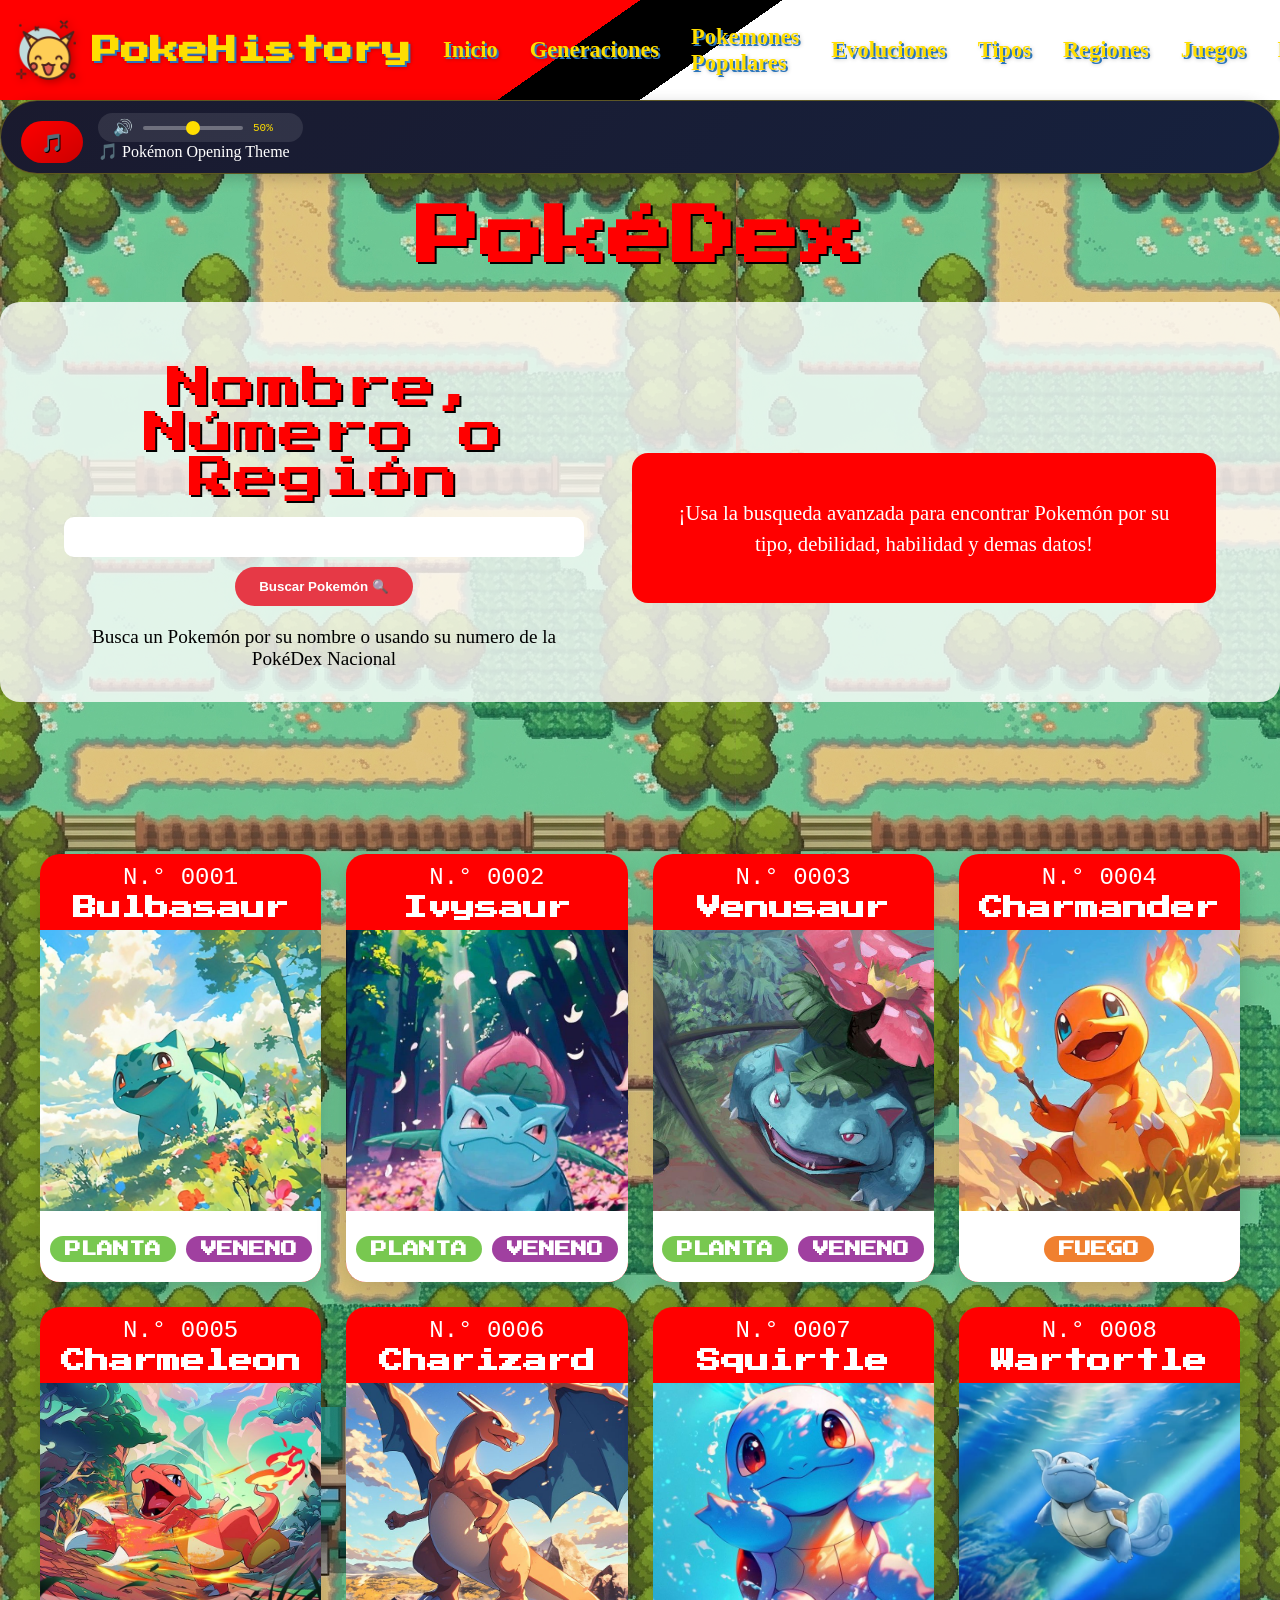
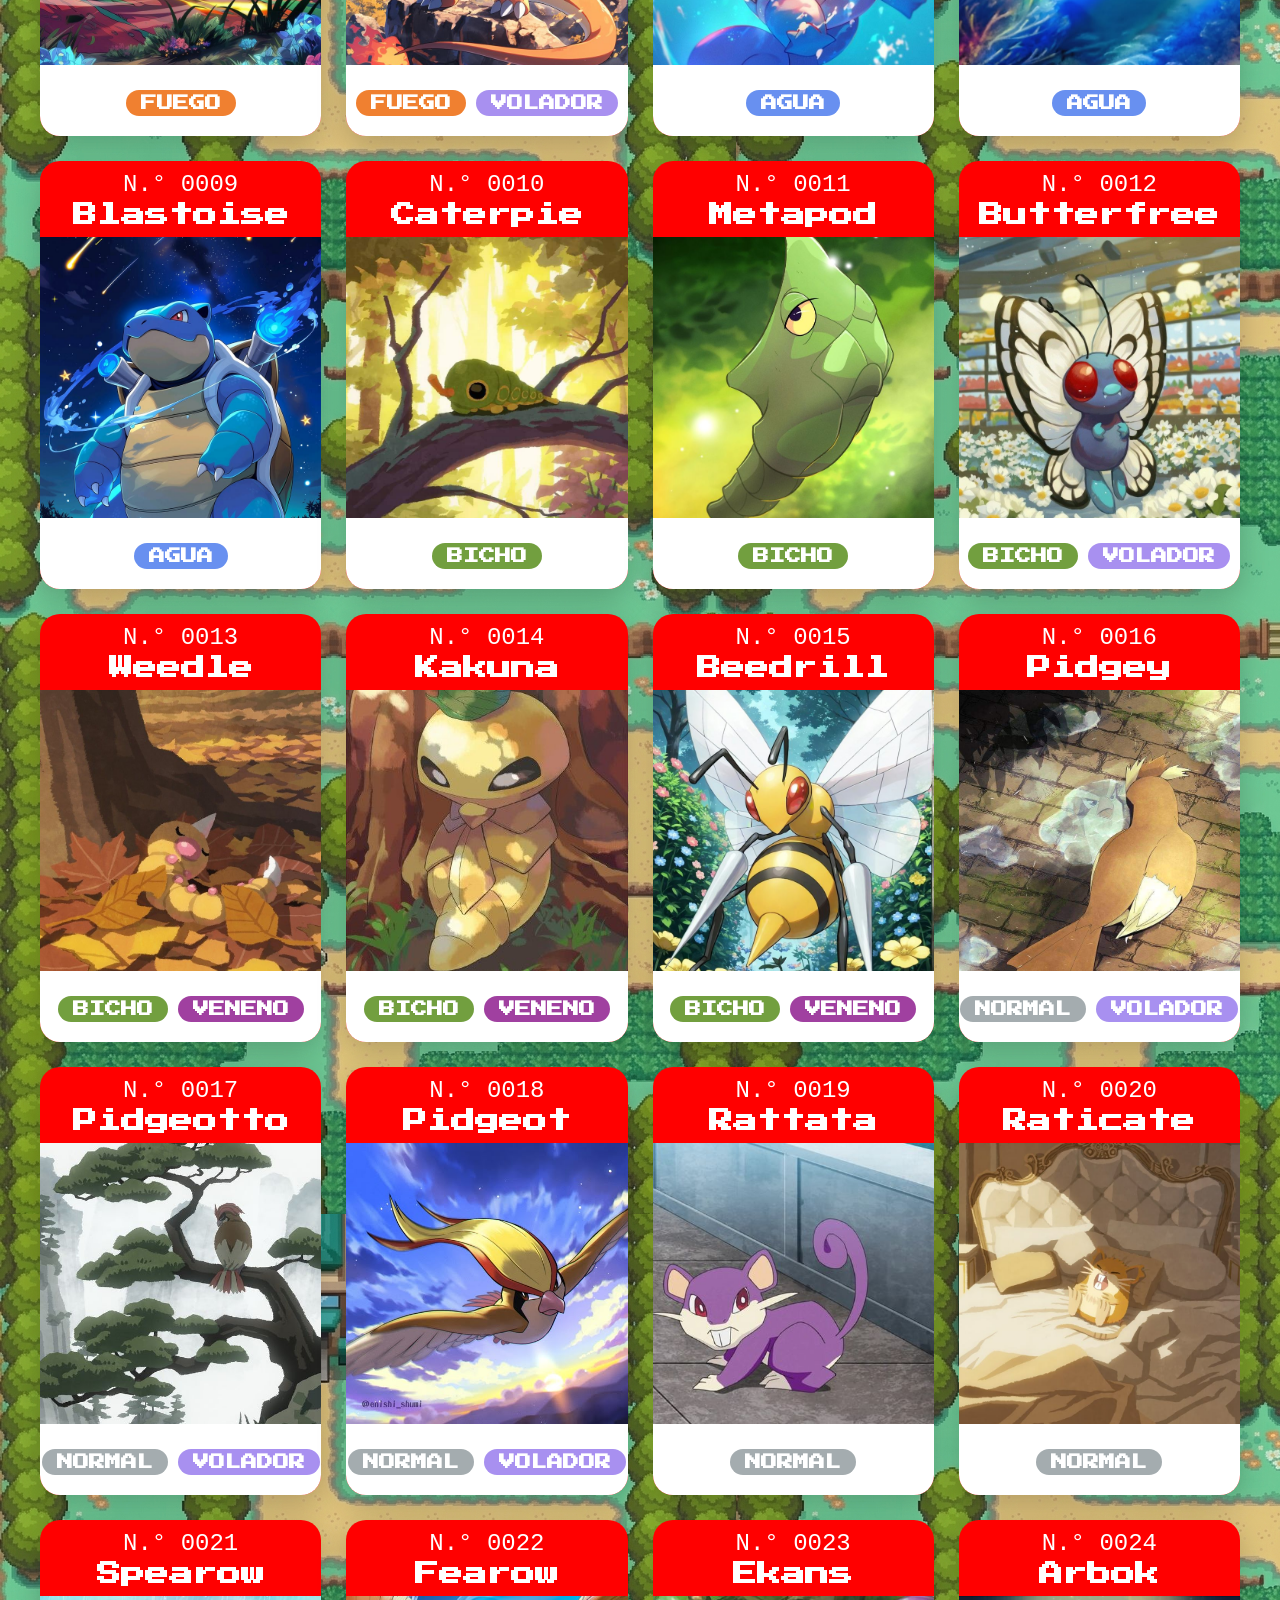
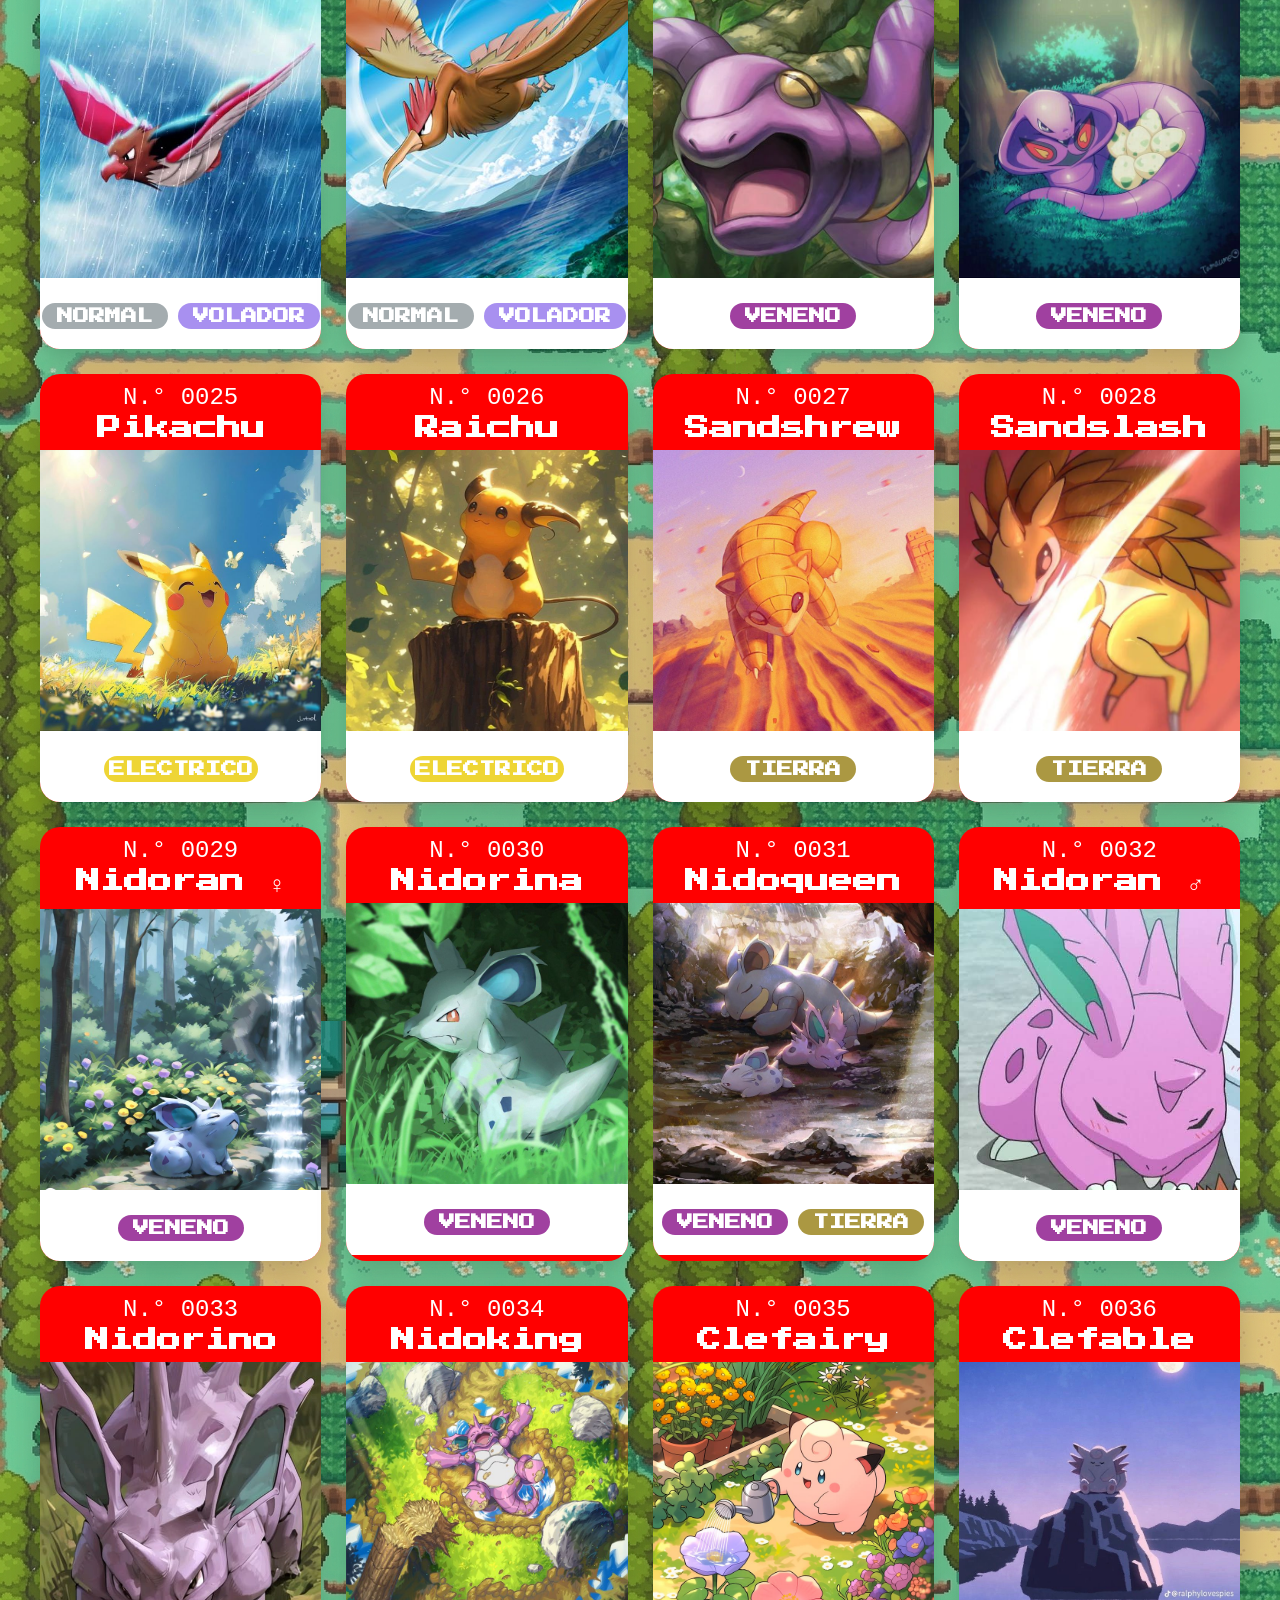
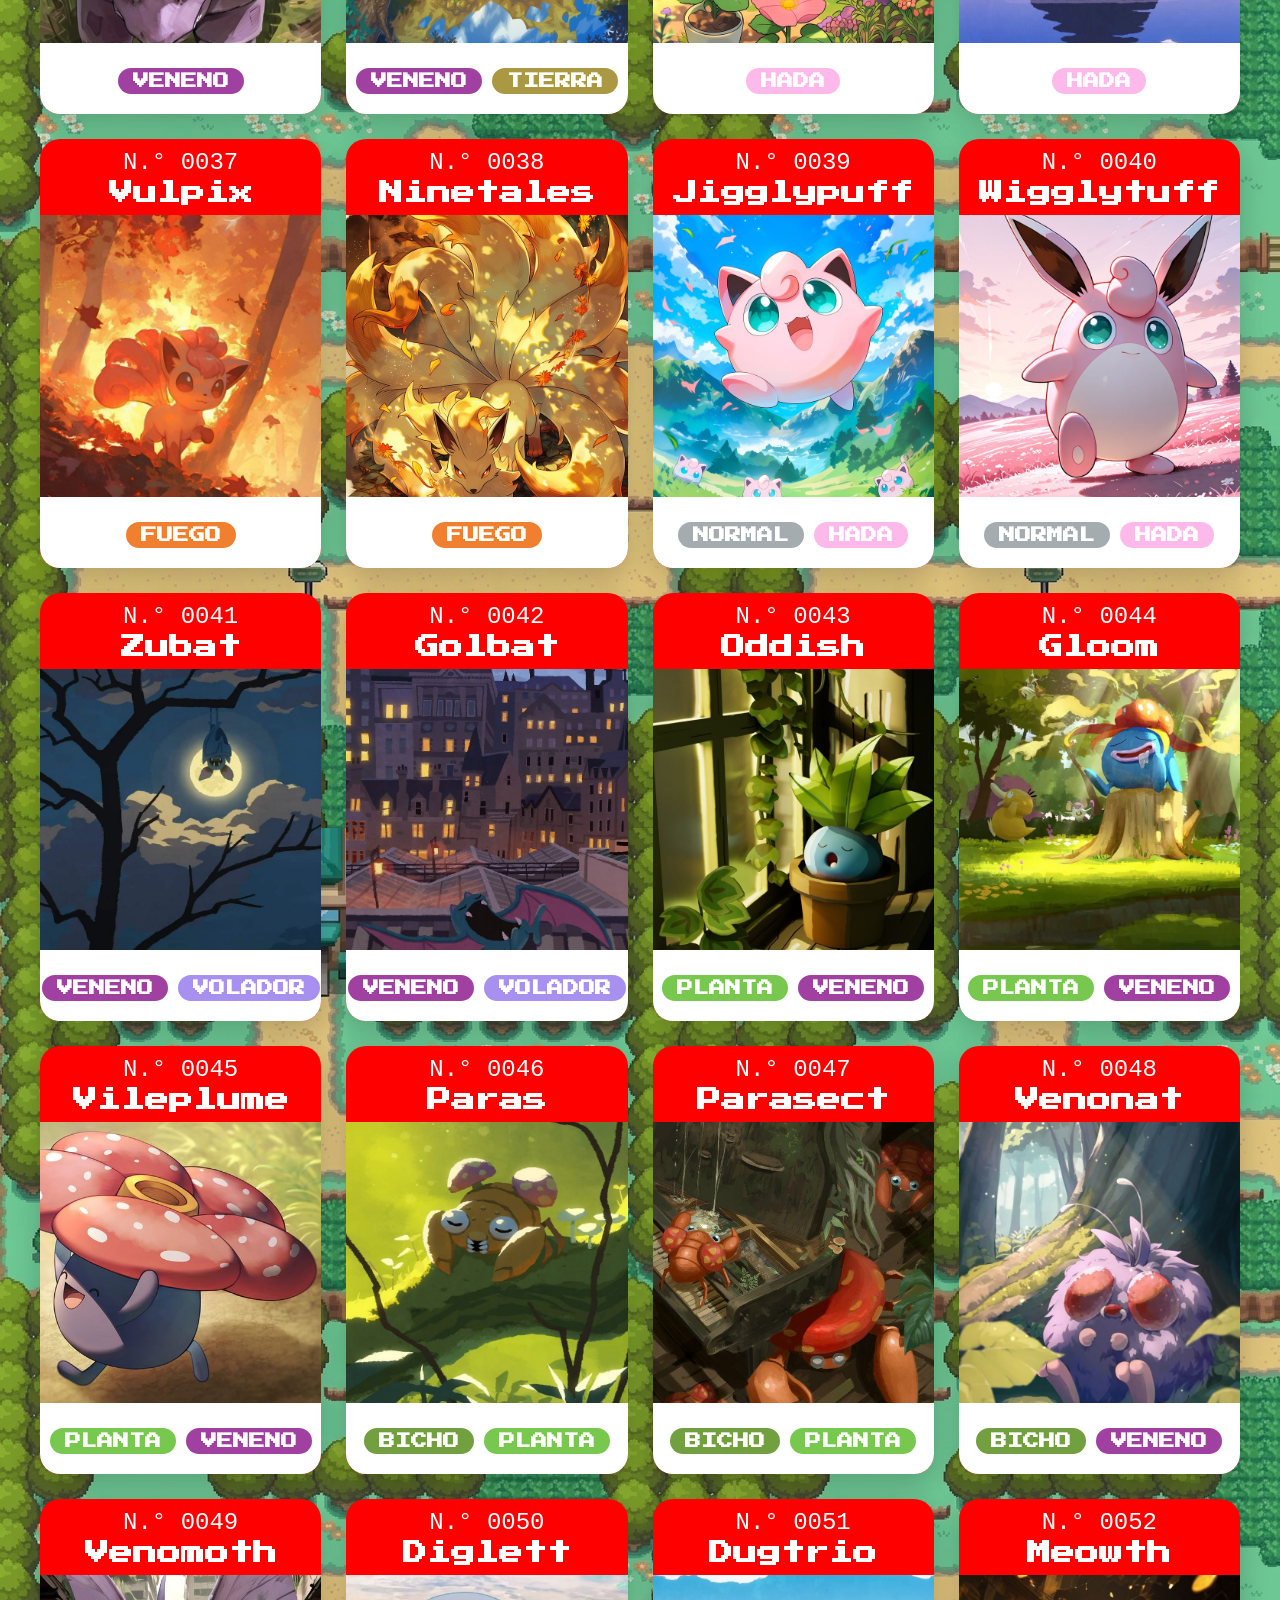
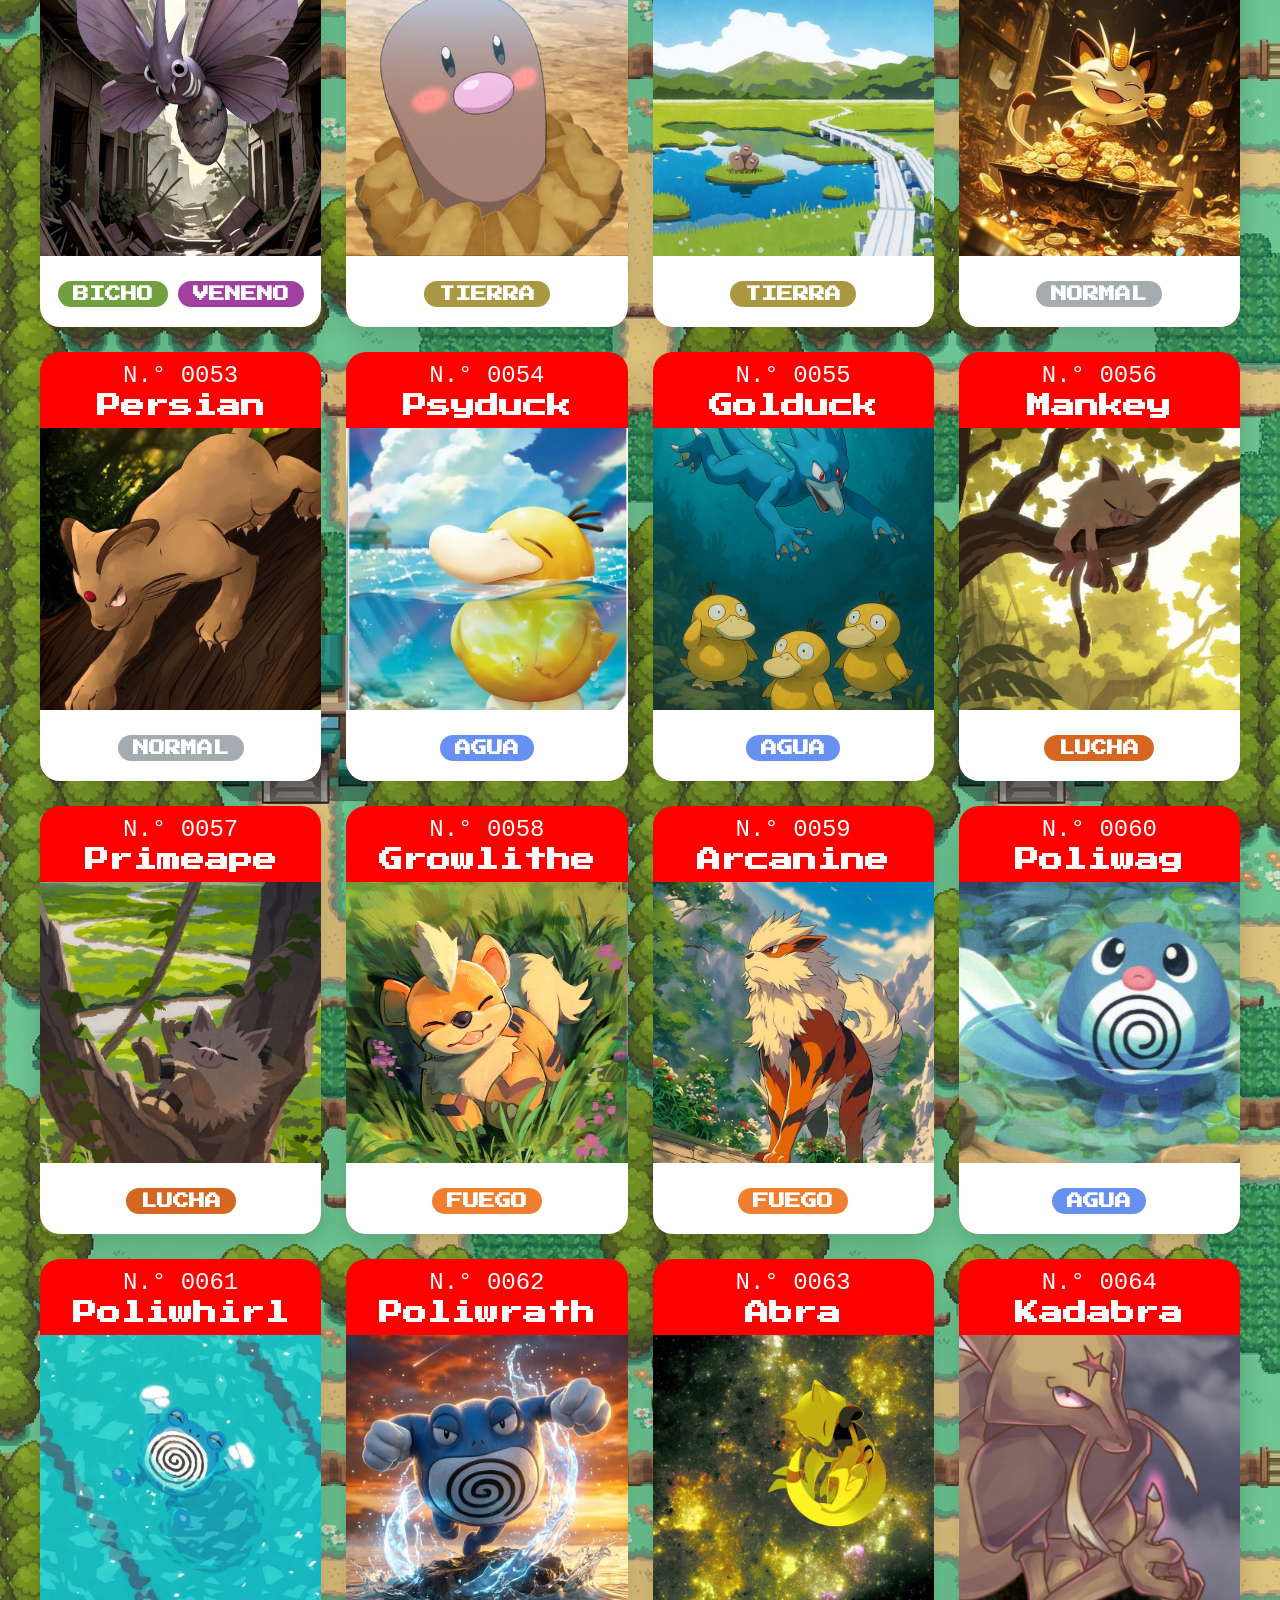
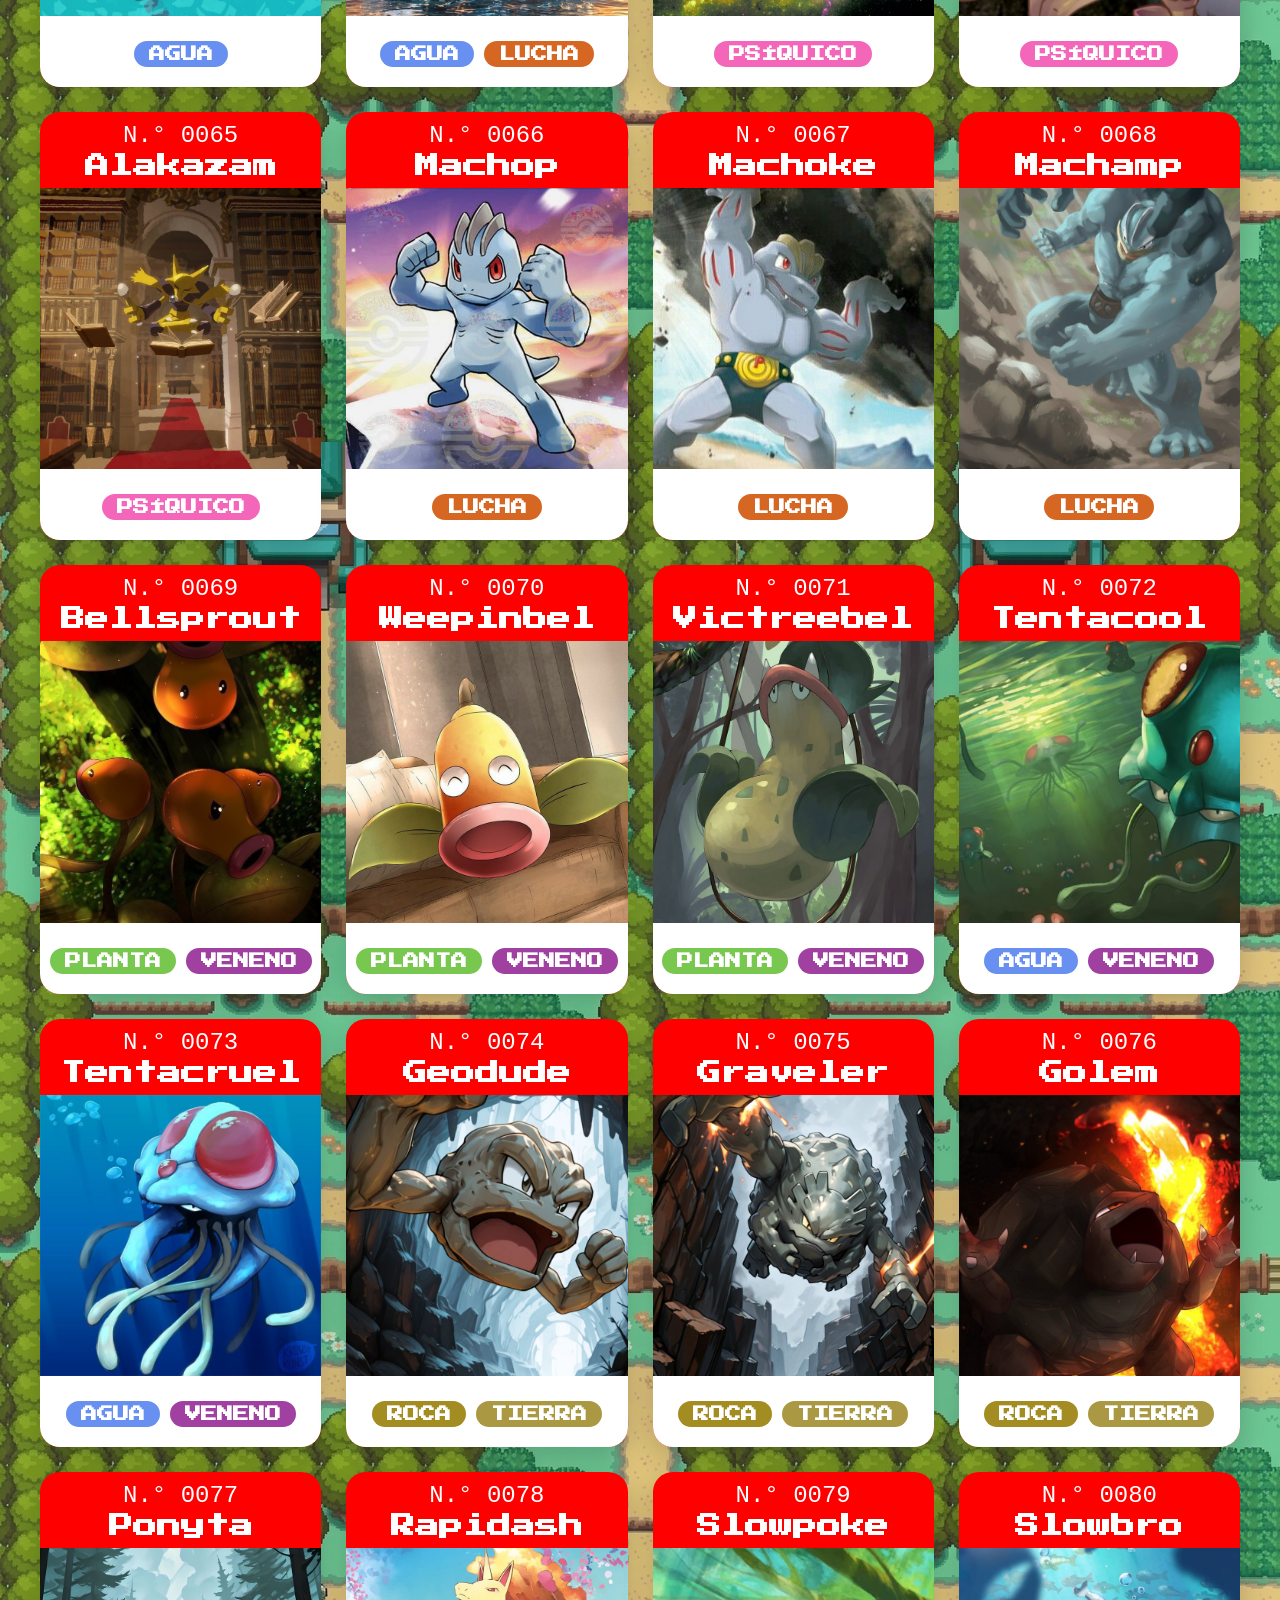
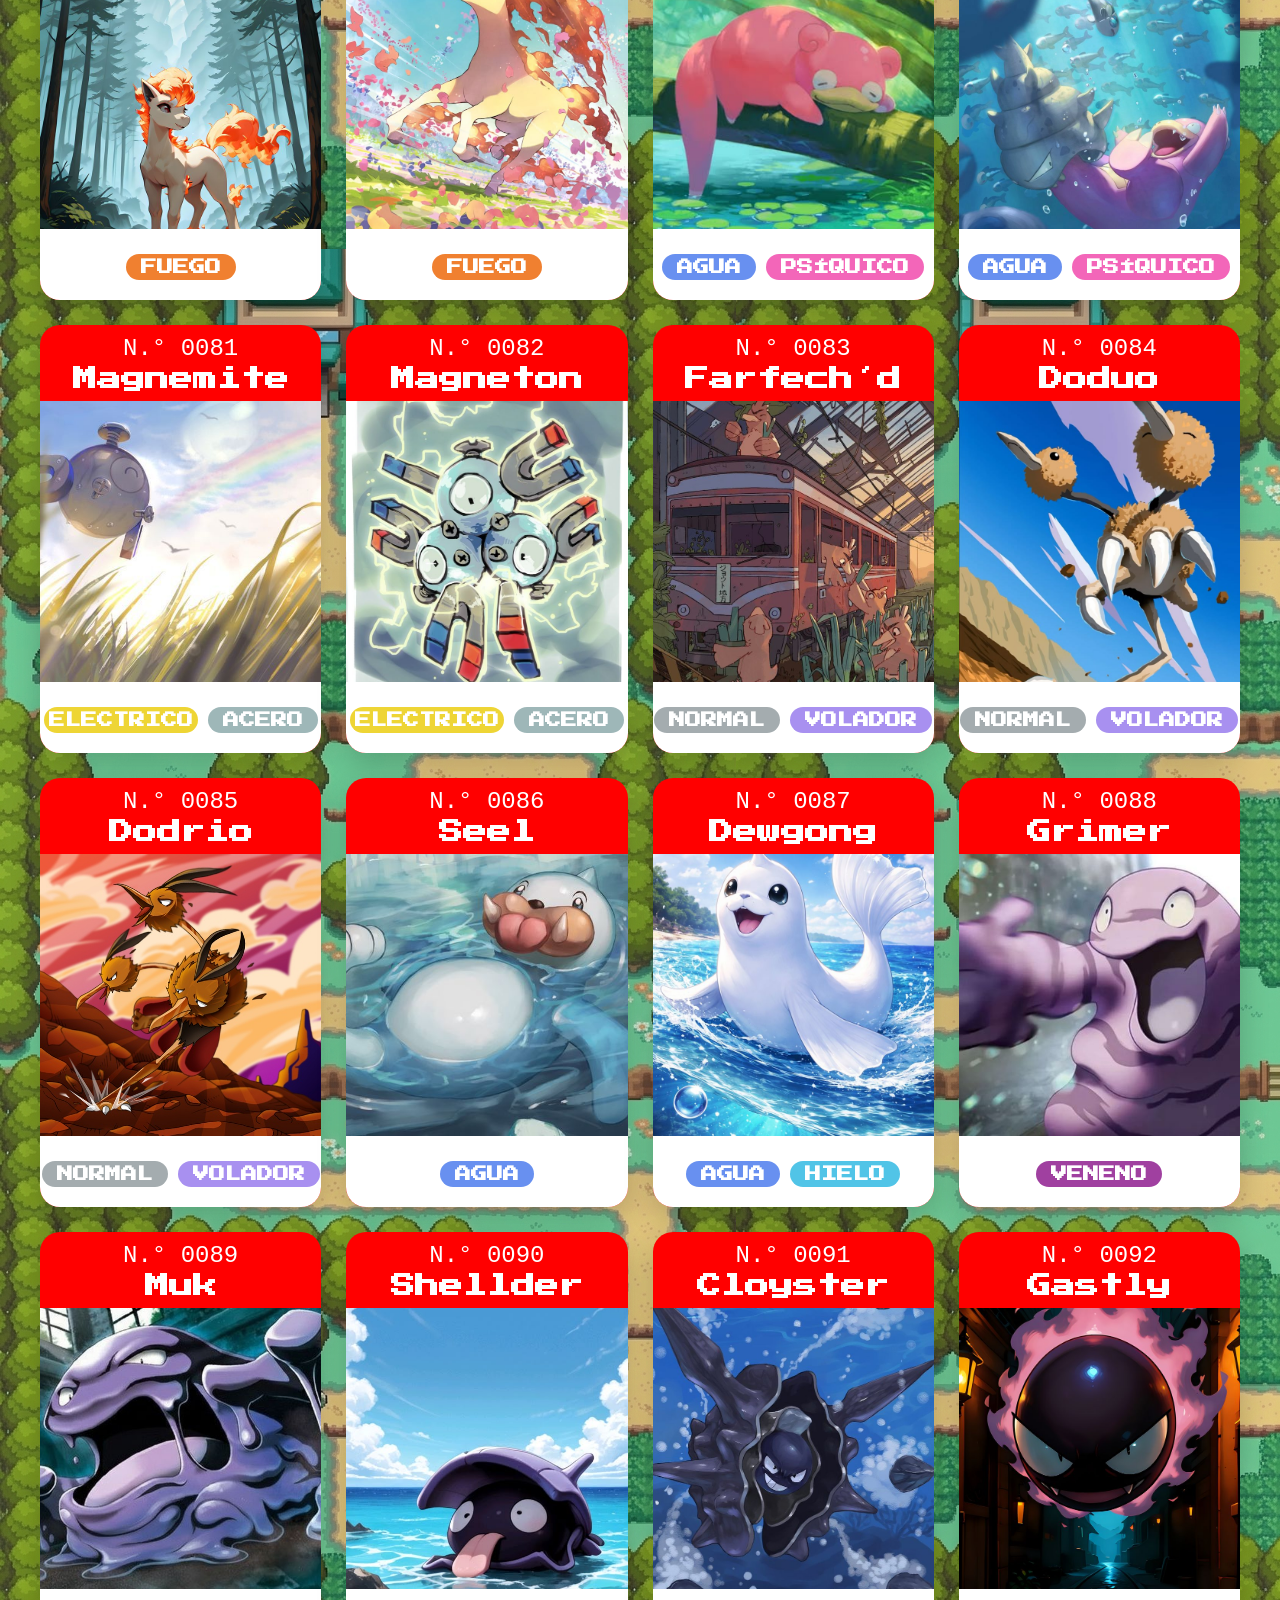
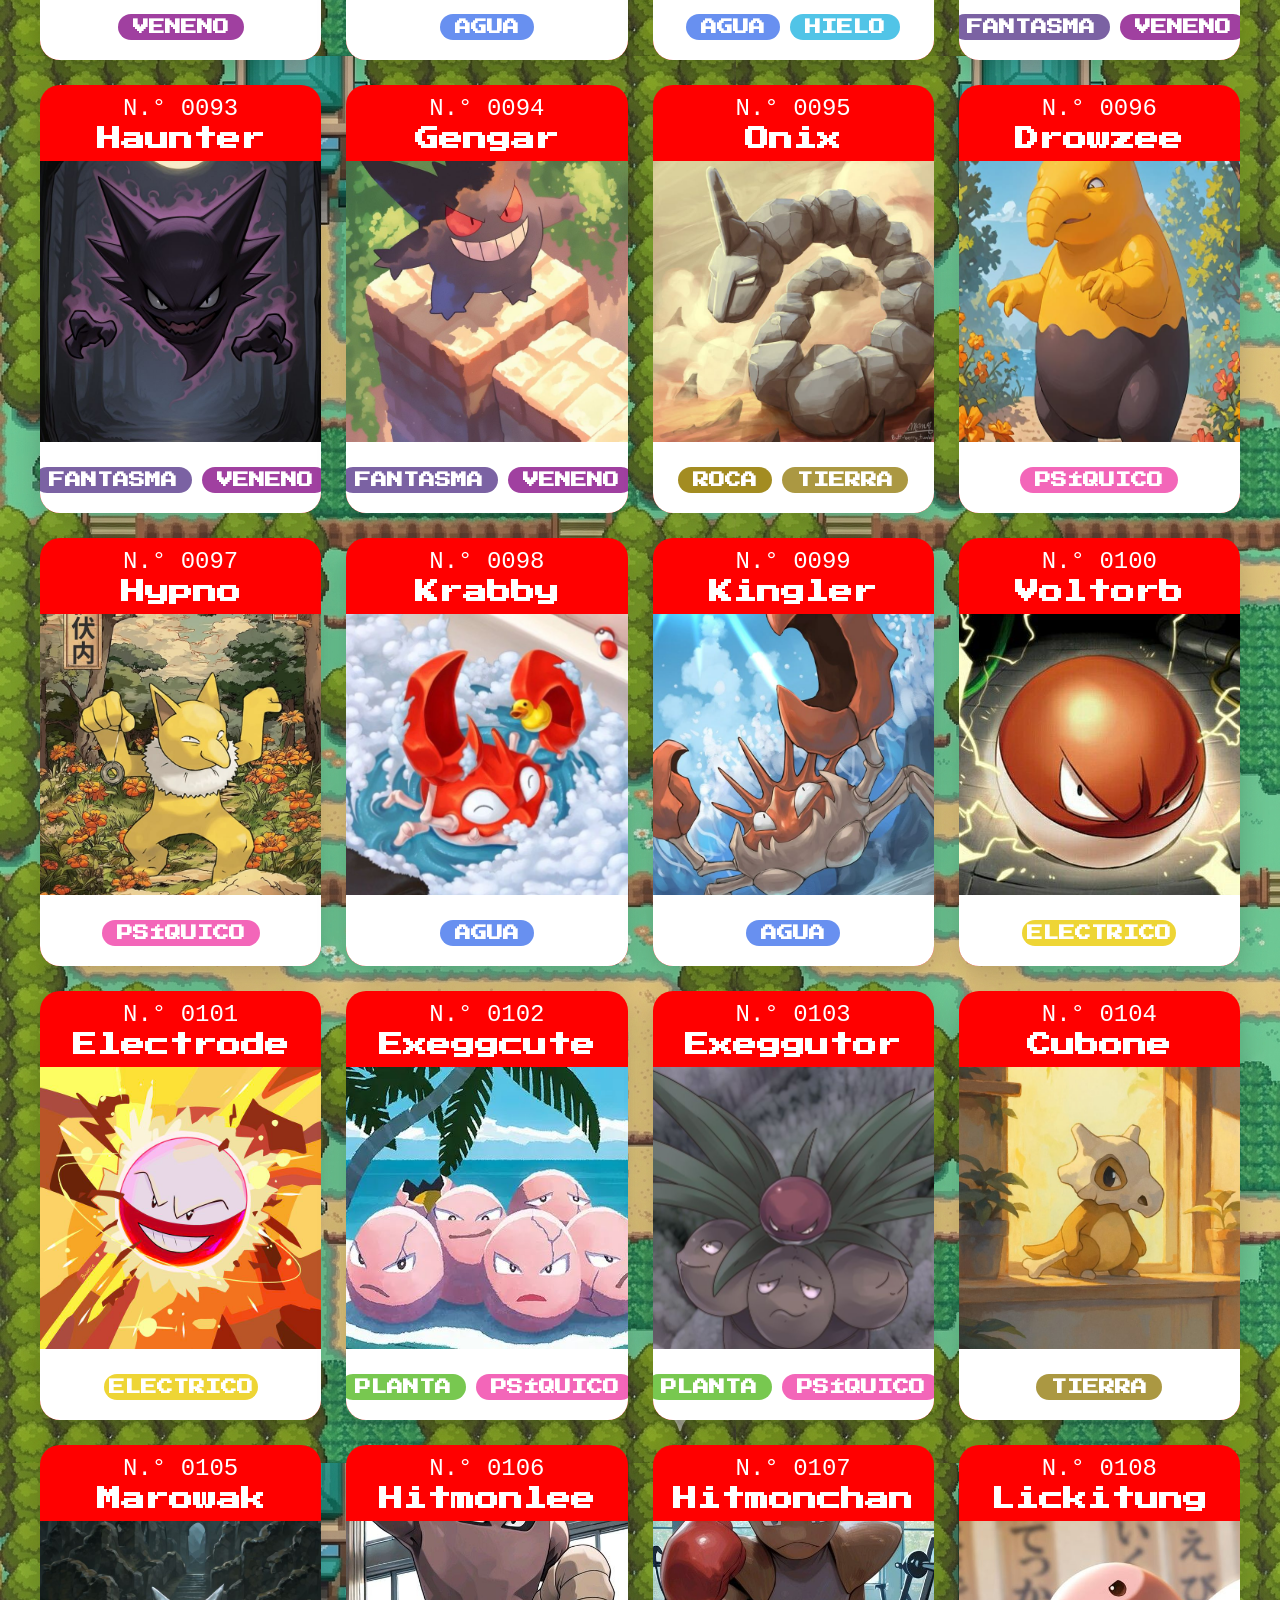
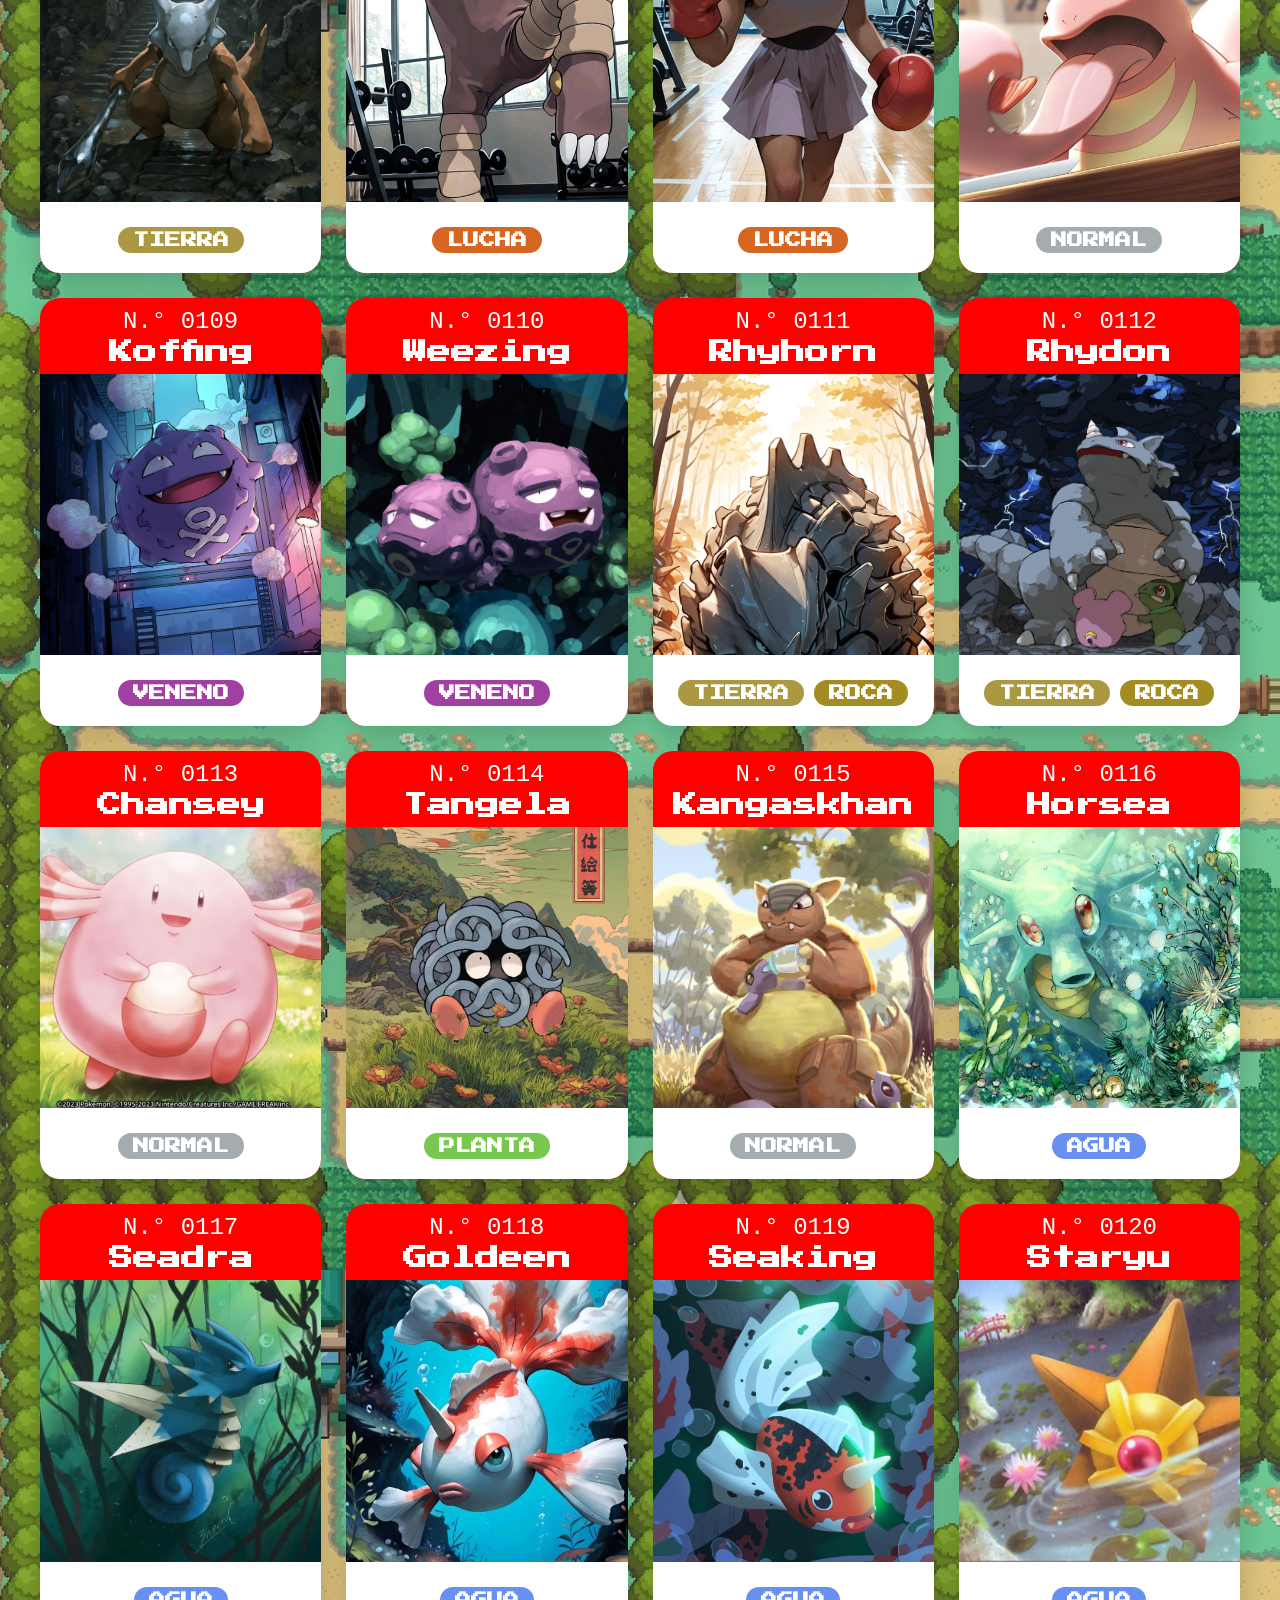
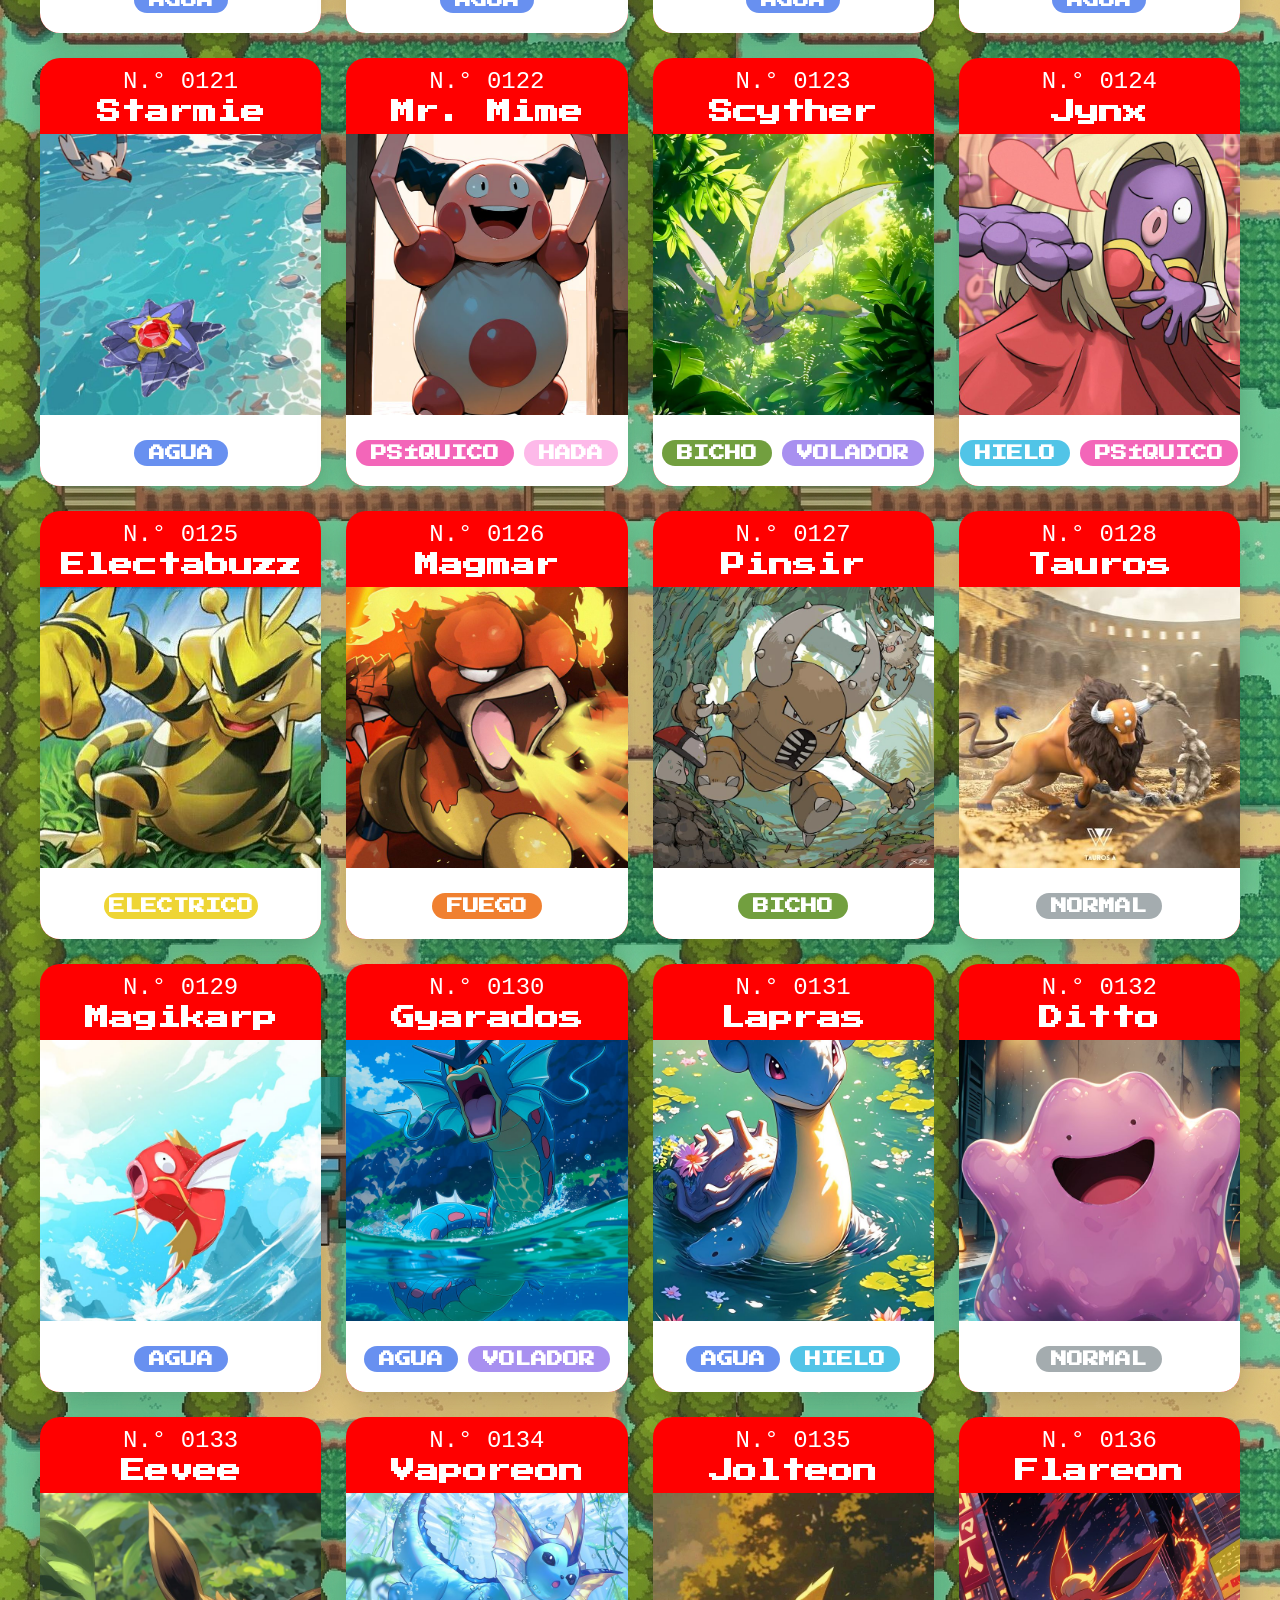
==== commit 79b6ac97: "Terminé primera region y agregamos pantalla de carga con musica a pokedex" ====
--- a/pokedex.html
+++ b/pokedex.html
@@ -11,6 +11,20 @@
     <title>PokéDex</title>
   </head>
   <body>
+
+    <div id="splashScreen" class="splash-screen">
+    <div class="splash-content">
+        <div class="pokeball-loader"></div>
+        <h1 class="splash-title">PokéDex</h1>
+        <p class="splash-text">Cargando tu PokéDex...</p>
+        <div class="loading-bar">
+            <div class="loading-progress"></div>
+        </div>
+        <p class="splash-subtext">¡Atrapa tus Pokémon favoritos!</p>
+    </div>
+</div>
+
+
     <nav class="navbar">
       <ul>
         <li>
@@ -28,13 +42,31 @@
       </ul>
     </nav>
 
+    <!-- Musica de la pagina -->
+     <div class="music-player" id="musicPlayer">
+    <button class="music-toggle" id="musicToggle">
+        <span class="music-icon">🎵</span>
+    </button>
+    <div class="music-controls">
+        <div class="volume-control">
+            <span class="volume-icon">🔊</span>
+            <input type="range" id="volumeSlider" min="0" max="100" value="50">
+            <span class="volume-value" id="volumeValue">50%</span>
+        </div>
+        <div class="song-info">
+            <span id="songName">🎵 Música Pokémon</span>
+        </div>
+    </div>
+</div>
+
+
     <!-- Pokedex -->
     <h2 class="titulo">PokéDex</h2>
     <section class="pokedex">
       <div class="filtros">
-        <label>Nombre o Número</label>
-        <input class="buscador" type="search" />
-        <button>Buscar Pokemón 🔍</button>
+        <label>Nombre, Número o Región</label>
+        <input class="buscador" type="search" id="buscadorPokemon" />
+        <button id="btnBuscarPokemon">Buscar Pokemón 🔍</button>
         <p class="busqueda">
           Busca un Pokemón por su nombre o usando su numero de la PokéDex
           Nacional
@@ -48,6 +80,8 @@
       </div>
     </section>
 
+    
+
     <div class="contenedor">
       <div class="grid-cuadrados">
         <!-- Cuadrado 1 -->
@@ -72,10 +106,10 @@
             <img src="img/pokedex/ivysaur.jpg" alt="ivysaur" />
           </div>
           <div class="texto">
-           <div class="tipos">
-            <span class="tipo tipo-planta">Planta</span>
-            <span class="tipo tipo-veneno">Veneno</span>
-           </div>
+            <div class="tipos">
+              <span class="tipo tipo-planta">Planta</span>
+              <span class="tipo tipo-veneno">Veneno</span>
+            </div>
           </div>
         </div>
 
@@ -432,7 +466,10 @@
           <p class="numero-pokemon">N.° 0029</p>
           <h3 class="nombre-pokemon">Nidoran ♀</h3>
           <div class="contenedor-imagen">
-            <img src="img/pokedex/Nidoran Female Pokemon Vertical Wallpaper.jpg" alt="nidoran female " />
+            <img
+              src="img/pokedex/Nidoran Female Pokemon Vertical Wallpaper.jpg"
+              alt="nidoran female "
+            />
           </div>
           <div class="texto">
             <div class="tipos">
@@ -458,7 +495,10 @@
           <p class="numero-pokemon">N.° 0031</p>
           <h3 class="nombre-pokemon">Nidoqueen</h3>
           <div class="contenedor-imagen">
-            <img src="img/pokedex/Nidoqueen & Nidorino & Nidoran.jpg" alt="nidoqueen" />
+            <img
+              src="img/pokedex/Nidoqueen & Nidorino & Nidoran.jpg"
+              alt="nidoqueen"
+            />
           </div>
           <div class="texto">
             <div class="tipos">
@@ -485,7 +525,10 @@
           <p class="numero-pokemon">N.° 0033</p>
           <h3 class="nombre-pokemon">Nidorino</h3>
           <div class="contenedor-imagen">
-            <img src="img/pokedex/Nidorino Pokemon Vertical Wallpaper.jpg" alt="nidorino" />
+            <img
+              src="img/pokedex/Nidorino Pokemon Vertical Wallpaper.jpg"
+              alt="nidorino"
+            />
           </div>
           <div class="texto">
             <div class="tipos">
@@ -525,7 +568,10 @@
           <p class="numero-pokemon">N.° 0036</p>
           <h3 class="nombre-pokemon">Clefable</h3>
           <div class="contenedor-imagen">
-            <img src="img/pokedex/Clefable - Pokémon Lockscreen by @hyogonosuke.jpg" alt="clefable" />
+            <img
+              src="img/pokedex/Clefable - Pokémon Lockscreen by @hyogonosuke.jpg"
+              alt="clefable"
+            />
           </div>
           <div class="texto">
             <div class="tipos">
@@ -578,7 +624,10 @@
           <p class="numero-pokemon">N.° 0040</p>
           <h3 class="nombre-pokemon">Wigglytuff</h3>
           <div class="contenedor-imagen">
-            <img src="img/pokedex/Wigglytuff Female Pokemon Vertical Wallpaper.jpg" alt="Wigglytuff" />
+            <img
+              src="img/pokedex/Wigglytuff Female Pokemon Vertical Wallpaper.jpg"
+              alt="Wigglytuff"
+            />
           </div>
           <div class="texto">
             <div class="tipos">
@@ -620,7 +669,10 @@
           <p class="numero-pokemon">N.° 0043</p>
           <h3 class="nombre-pokemon">Oddish</h3>
           <div class="contenedor-imagen">
-            <img src="img/pokedex/ODDISH WAKE UP, Emi Montagna.jpg" alt="oddish" />
+            <img
+              src="img/pokedex/ODDISH WAKE UP, Emi Montagna.jpg"
+              alt="oddish"
+            />
           </div>
           <div class="texto">
             <div class="tipos">
@@ -704,7 +756,10 @@
           <p class="numero-pokemon">N.° 0049</p>
           <h3 class="nombre-pokemon">Venomoth</h3>
           <div class="contenedor-imagen">
-            <img src="img/pokedex/Venomoth Pokemon Vertical Wallpaper.jpg" alt="Venomoth" />
+            <img
+              src="img/pokedex/Venomoth Pokemon Vertical Wallpaper.jpg"
+              alt="Venomoth"
+            />
           </div>
           <div class="texto">
             <div class="tipos">
@@ -892,7 +947,7 @@
           </div>
           <div class="texto">
             <div class="tipos">
-              <span class="tipo tipo-psiquico">Psíquico</span>
+              <span class="tipo tipo-psíquico">Psíquico</span>
             </div>
           </div>
         </div>
@@ -905,7 +960,7 @@
           </div>
           <div class="texto">
             <div class="tipos">
-              <span class="tipo tipo-psiquico">Psíquico</span>
+              <span class="tipo tipo-psíquico">Psíquico</span>
             </div>
           </div>
         </div>
@@ -918,7 +973,7 @@
           </div>
           <div class="texto">
             <div class="tipos">
-              <span class="tipo tipo-psiquico">Psíquico</span>
+              <span class="tipo tipo-psíquico">Psíquico</span>
             </div>
           </div>
         </div>
@@ -936,9 +991,11 @@
           </div>
         </div>
 
+
+        
         <div class="cuadrado">
           <p class="numero-pokemon">N.° 0067</p>
-          <h3 class="nombre-pokemon">Poliwag</h3>
+          <h3 class="nombre-pokemon">Machoke</h3>
           <div class="contenedor-imagen">
             <img src="img/pokedex/machoke.jpg" alt="mahcoke" />
           </div>
@@ -1036,7 +1093,10 @@
           <p class="numero-pokemon">N.° 0074</p>
           <h3 class="nombre-pokemon">Geodude</h3>
           <div class="contenedor-imagen">
-            <img src="img/pokedex/Geodude Pokemon Vertical Wallpaper.jpg" alt="geodude" />
+            <img
+              src="img/pokedex/Geodude Pokemon Vertical Wallpaper.jpg"
+              alt="geodude"
+            />
           </div>
           <div class="texto">
             <div class="tipos">
@@ -1050,7 +1110,10 @@
           <p class="numero-pokemon">N.° 0075</p>
           <h3 class="nombre-pokemon">Graveler</h3>
           <div class="contenedor-imagen">
-            <img src="img/pokedex/Graveler Pokemon Vertical Wallpaper.jpg" alt="graveler" />
+            <img
+              src="img/pokedex/Graveler Pokemon Vertical Wallpaper.jpg"
+              alt="graveler"
+            />
           </div>
           <div class="texto">
             <div class="tipos">
@@ -1078,7 +1141,10 @@
           <p class="numero-pokemon">N.° 0077</p>
           <h3 class="nombre-pokemon">Ponyta</h3>
           <div class="contenedor-imagen">
-            <img src="img/pokedex/Ponyta Pokemon Vertical Wallpaper.jpg" alt="ponyta" />
+            <img
+              src="img/pokedex/Ponyta Pokemon Vertical Wallpaper.jpg"
+              alt="ponyta"
+            />
           </div>
           <div class="texto">
             <div class="tipos">
@@ -1109,7 +1175,7 @@
           <div class="texto">
             <div class="tipos">
               <span class="tipo tipo-agua">Agua</span>
-              <span class="tipo tipo-psiquico">Psíquico</span>
+              <span class="tipo tipo-psíquico">Psíquico</span>
             </div>
           </div>
         </div>
@@ -1123,7 +1189,7 @@
           <div class="texto">
             <div class="tipos">
               <span class="tipo tipo-agua">Agua</span>
-              <span class="tipo tipo-psiquico">Psíquico</span>
+              <span class="tipo tipo-psíquico">Psíquico</span>
             </div>
           </div>
         </div>
@@ -1146,7 +1212,7 @@
           <p class="numero-pokemon">N.° 0082</p>
           <h3 class="nombre-pokemon">Magneton</h3>
           <div class="contenedor-imagen">
-            <img src="img/pokedex/magneton.jpg" alt="magneton" />
+            <img src="img/pokedex/magneton2.jpg" alt="magneton" />
           </div>
           <div class="texto">
             <div class="tipos">
@@ -1255,7 +1321,10 @@
           <p class="numero-pokemon">N.° 0090</p>
           <h3 class="nombre-pokemon">Shellder</h3>
           <div class="contenedor-imagen">
-            <img src="img/pokedex/Shellder Pokemon Vertical Wallpaper.jpg" alt="shellder" />
+            <img
+              src="img/pokedex/Shellder Pokemon Vertical Wallpaper.jpg"
+              alt="shellder"
+            />
           </div>
           <div class="texto">
             <div class="tipos">
@@ -1282,7 +1351,10 @@
           <p class="numero-pokemon">N.° 0092</p>
           <h3 class="nombre-pokemon">Gastly</h3>
           <div class="contenedor-imagen">
-            <img src="img/pokedex/Gastly Pokemon Vertical Wallpaper.jpg" alt="gaslty" />
+            <img
+              src="img/pokedex/Gastly Pokemon Vertical Wallpaper.jpg"
+              alt="gaslty"
+            />
           </div>
           <div class="texto">
             <div class="tipos">
@@ -1296,7 +1368,10 @@
           <p class="numero-pokemon">N.° 0093</p>
           <h3 class="nombre-pokemon">Haunter</h3>
           <div class="contenedor-imagen">
-            <img src="img/pokedex/Haunter Halloween Ghost Pokemon Vertical Wallpaper.jpg" alt="haunter" />
+            <img
+              src="img/pokedex/Haunter Halloween Ghost Pokemon Vertical Wallpaper.jpg"
+              alt="haunter"
+            />
           </div>
           <div class="texto">
             <div class="tipos">
@@ -1342,7 +1417,7 @@
           </div>
           <div class="texto">
             <div class="tipos">
-              <span class="tipo tipo-psiquico">Psíquico</span>
+              <span class="tipo tipo-psíquico">Psíquico</span>
             </div>
           </div>
         </div>
@@ -1355,7 +1430,7 @@
           </div>
           <div class="texto">
             <div class="tipos">
-              <span class="tipo tipo-psiquico">Psíquico</span>
+              <span class="tipo tipo-psíquico">Psíquico</span>
             </div>
           </div>
         </div>
@@ -1416,12 +1491,15 @@
           <p class="numero-pokemon">N.° 0102</p>
           <h3 class="nombre-pokemon">Exeggcute</h3>
           <div class="contenedor-imagen">
-            <img src="img/pokedex/Exeggcute Art work from Celestial Guardians_ Lunala.jpg" alt="exeggcute" />
+            <img
+              src="img/pokedex/Exeggcute Art work from Celestial Guardians_ Lunala.jpg"
+              alt="exeggcute"
+            />
           </div>
           <div class="texto">
             <div class="tipos">
               <span class="tipo tipo-planta">Planta</span>
-              <span class="tipo tipo-psiquico">Psíquico</span>
+              <span class="tipo tipo-psíquico">Psíquico</span>
             </div>
           </div>
         </div>
@@ -1435,7 +1513,7 @@
           <div class="texto">
             <div class="tipos">
               <span class="tipo tipo-planta">Planta</span>
-              <span class="tipo tipo-psiquico">Psíquico</span>
+              <span class="tipo tipo-psíquico">Psíquico</span>
             </div>
           </div>
         </div>
@@ -1457,7 +1535,10 @@
           <p class="numero-pokemon">N.° 0105</p>
           <h3 class="nombre-pokemon">Marowak</h3>
           <div class="contenedor-imagen">
-            <img src="img/pokedex/Marowak Pokemon Vertical Wallpaper.jpg" alt="marowak" />
+            <img
+              src="img/pokedex/Marowak Pokemon Vertical Wallpaper.jpg"
+              alt="marowak"
+            />
           </div>
           <div class="texto">
             <div class="tipos">
@@ -1470,7 +1551,10 @@
           <p class="numero-pokemon">N.° 0106</p>
           <h3 class="nombre-pokemon">Hitmonlee</h3>
           <div class="contenedor-imagen">
-            <img src="img/pokedex/Hitmonlee Gym Session Pokemon Vertical Wallpaper.jpg" alt="hitmonlee" />
+            <img
+              src="img/pokedex/Hitmonlee Gym Session Pokemon Vertical Wallpaper.jpg"
+              alt="hitmonlee"
+            />
           </div>
           <div class="texto">
             <div class="tipos">
@@ -1483,7 +1567,10 @@
           <p class="numero-pokemon">N.° 0107</p>
           <h3 class="nombre-pokemon">Hitmonchan</h3>
           <div class="contenedor-imagen">
-            <img src="img/pokedex/Hitmonchan Gym Session Pokemon Vertical Wallpaper.jpg" alt="hitmonchan" />
+            <img
+              src="img/pokedex/Hitmonchan Gym Session Pokemon Vertical Wallpaper.jpg"
+              alt="hitmonchan"
+            />
           </div>
           <div class="texto">
             <div class="tipos">
@@ -1535,7 +1622,10 @@
           <p class="numero-pokemon">N.° 0111</p>
           <h3 class="nombre-pokemon">Rhyhorn</h3>
           <div class="contenedor-imagen">
-            <img src="img/pokedex/Rhyhorn Pokemon Vertical Wallpaper.jpg" alt="rhyhorn" />
+            <img
+              src="img/pokedex/Rhyhorn Pokemon Vertical Wallpaper.jpg"
+              alt="rhyhorn"
+            />
           </div>
           <div class="texto">
             <div class="tipos">
@@ -1628,7 +1718,10 @@
           <p class="numero-pokemon">N.° 0118</p>
           <h3 class="nombre-pokemon">Goldeen</h3>
           <div class="contenedor-imagen">
-            <img src="img/pokedex/Goldeen Pokemon Vertical Wallpaper.jpg" alt="goldeen" />
+            <img
+              src="img/pokedex/Goldeen Pokemon Vertical Wallpaper.jpg"
+              alt="goldeen"
+            />
           </div>
           <div class="texto">
             <div class="tipos">
@@ -1678,13 +1771,16 @@
 
         <div class="cuadrado">
           <p class="numero-pokemon">N.° 0122</p>
-          <h3 class="nombre-pokemon">Mr. Mime </h3>
-          <div class="contenedor-imagen">
-            <img src="img/pokedex/Mr_ Mime Pokemon Vertical Wallpaper.jpg" alt="Mr mime" />
-          </div>
-          <div class="texto">
-            <div class="tipos">
-              <span class="tipo tipo-psiquico">Psíquico</span>
+          <h3 class="nombre-pokemon">Mr. Mime</h3>
+          <div class="contenedor-imagen">
+            <img
+              src="img/pokedex/Mr_ Mime Pokemon Vertical Wallpaper.jpg"
+              alt="Mr mime"
+            />
+          </div>
+          <div class="texto">
+            <div class="tipos">
+              <span class="tipo tipo-psíquico">Psíquico</span>
               <span class="tipo tipo-hada">Hada</span>
             </div>
           </div>
@@ -1713,7 +1809,7 @@
           <div class="texto">
             <div class="tipos">
               <span class="tipo tipo-hielo">Hielo</span>
-              <span class="tipo tipo-psiquico">Psíquico</span>
+              <span class="tipo tipo-psíquico">Psíquico</span>
             </div>
           </div>
         </div>
@@ -1814,7 +1910,10 @@
           <p class="numero-pokemon">N.° 0132</p>
           <h3 class="nombre-pokemon">Ditto</h3>
           <div class="contenedor-imagen">
-            <img src="img/pokedex/Ditto Shapeshifting Pokemon Vertical Wallpaper.jpg" alt="ditto" />
+            <img
+              src="img/pokedex/Ditto Shapeshifting Pokemon Vertical Wallpaper.jpg"
+              alt="ditto"
+            />
           </div>
           <div class="texto">
             <div class="tipos">
@@ -1948,7 +2047,10 @@
           <p class="numero-pokemon">N.° 0142</p>
           <h3 class="nombre-pokemon">Aerodactyl</h3>
           <div class="contenedor-imagen">
-            <img src="img/pokedex/Aerodactyl Pokemon Vertical Wallpaper.jpg" alt="aerodactyl" />
+            <img
+              src="img/pokedex/Aerodactyl Pokemon Vertical Wallpaper.jpg"
+              alt="aerodactyl"
+            />
           </div>
           <div class="texto">
             <div class="tipos">
@@ -2017,7 +2119,10 @@
           <p class="numero-pokemon">N.° 0147</p>
           <h3 class="nombre-pokemon">Dratini</h3>
           <div class="contenedor-imagen">
-            <img src="img/pokedex/Dratini Pokemon Vertical Wallpaper.jpg" alt="dratini" />
+            <img
+              src="img/pokedex/Dratini Pokemon Vertical Wallpaper.jpg"
+              alt="dratini"
+            />
           </div>
           <div class="texto">
             <div class="tipos">
@@ -2061,7 +2166,7 @@
           </div>
           <div class="texto">
             <div class="tipos">
-              <span class="tipo tipo-psiquico">Psíquico</span>
+              <span class="tipo tipo-psíquico">Psíquico</span>
             </div>
           </div>
         </div>
@@ -2074,15 +2179,2496 @@
           </div>
           <div class="texto">
             <div class="tipos">
-              <span class="tipo tipo-psiquico">Psíquico</span>
-            </div>
-          </div>
-        </div>
-
-        
-        
-        
+              <span class="tipo tipo-psíquico">Psíquico</span>
+            </div>
+          </div>
+        </div>
       </div>
     </div>
   </body>
+
+  <div id="modalPokemon" class="modal">
+    <div class="modal-contenido">
+      <span class="cerrar-modal">&times;</span>
+      <div class="modal-header">
+        <h2 id="modalNombrePokemon">Bulbasaur</h2>
+        <p id="modalNumeroPokemon">N.° 0001</p>
+      </div>
+      <div class="modal-body">
+        <div class="modal-imagen">
+          <img
+            id="modalImagenPokemon"
+            src="img/pokedex/bulbasaur.jpg"
+            alt="bulbasaur"
+          />
+        </div>
+        <div class="modal-info">
+          <div class="info-section">
+            <h3>Descripción</h3>
+            <p id="modalDescripcion">
+              Para protegerse, despide un hedor horrible por las antenas con el
+              que repele a sus enemigos.
+            </p>
+          </div>
+          <div class="info-grid">
+            <div class="info-item">
+              <span class="info-label">Altura</span>
+              <span class="info-value" id="modalAltura">0.7 m</span>
+            </div>
+            <div class="info-item">
+              <span class="info-label">Peso</span>
+              <span class="info-value" id="modalPeso">6.9 kg</span>
+            </div>
+            <div class="info-item">
+              <span class="info-label">Género</span>
+              <span class="info-value" id="modalGenero">♂ ♀</span>
+            </div>
+            <div class="info-item">
+              <span class="info-label">Categoría</span>
+              <span class="info-value" id="modalCategoria">Semilla</span>
+            </div>
+            <div class="info-item info-item-habilidad">
+              <span class="info-label">Habilidad</span>
+              <span class="info-value" id="modalHabilidad">Espesura</span>
+              <p class="habilidad-descripcion" id="modalHabilidadDescripcion">
+                Aumenta el poder de movimientos de tipo Planta cuando el Pokémon
+                tiene pocos PS.
+              </p>
+            </div>
+          </div>
+          <div class="info-types">
+            <h3>Tipo</h3>
+            <div id="modalTipos" class="tipos"></div>
+          </div>
+          <div class="info-weakness">
+            <h3>Debilidad</h3>
+            <div id="modalDebilidades" class="tipos"></div>
+          </div>
+        </div>
+      </div>
+    </div>
+  </div>
+
+  <!-- JavaScript-->
+
+  <script>
+    // Datos de los Pokémon (puedes expandir esto)
+    const pokemonData = {
+      1: {
+        nombre: "Bulbasaur",
+        numero: "0001",
+        descripcion:"Una rara semilla fue plantada en su espalda al nacer. La planta brota y crece con este Pokémon.",
+        altura: "0.7 m",
+        peso: "6.9 kg",
+        genero: "♂ ♀",
+        categoria: "Semilla",
+        habilidad: "Espesura",
+        habilidadDescripcion: "Potencia sus movimientos de tipo Planta cuando le quedan pocos PS.",
+        imagen: "img/pokedex/bulbasaur.jpg",
+        tipos: ["planta", "veneno"],
+        debilidades: ["fuego", "volador", "hielo", "psíquico"],
+      },
+      2: {
+        nombre: "Ivysaur",
+        numero: "0002",
+        descripcion:"Cuando le crece bastante el bulbo del lomo, pierde la capacidad de ponerse de pie sobre sus patas traseras.",
+        altura: "1.0 m",
+        peso: "13.0 kg",
+        genero: "♂ ♀",
+        categoria: "Semilla",
+        habilidad: "Espesura",
+        habilidadDescripcion: "Potencia sus movimientos de tipo Planta cuando le quedan pocos PS.",
+        imagen: "img/pokedex/ivysaur.jpg",
+        tipos: ["planta", "veneno"],
+        debilidades: ["fuego", "volador", "hielo", "psíquico"],
+      },
+      3: {
+        nombre: "Venusaur",
+        numero: "0003",
+        descripcion:"La planta florece cuando absorbe energía solar, lo que lo lleva a moverse en busca de la luz solar.",
+        altura: "2.0 m",
+        peso: "100.0 kg",
+        genero: "♂ ♀",
+        categoria: "Semilla",
+        habilidad: "Espesura",
+        habilidadDescripcion: "Potencia sus movimientos de tipo Planta cuando le quedan pocos PS.",
+        imagen: "img/pokedex/Venusaur.jpg",
+        tipos: ["planta", "veneno"],
+        debilidades: ["fuego", "volador", "hielo", "psíquico"],
+      },
+      4: {
+        nombre: "Charmander",
+        numero: "0004",
+        descripcion:"La llama de su cola indica su estado de ánimo. Si está alegre, la llama arde más fuerte.",
+        altura: "0.6 m",
+        peso: "8.5 kg",
+        genero: "♂ ♀",
+        categoria: "Lagartija",
+        habilidad: "Mar llamas",
+        habilidadDescripcion: "Potencia sus movimientos de tipo Fuego cuando le quedan pocos PS.",
+        imagen: "img/pokedex/Charmander.jpg",
+        tipos: ["fuego"],
+        debilidades: ["agua", "tierra", "roca"],
+      },
+      5: {
+        nombre: "Charmeleon",
+        numero: "0005",
+        descripcion: "Al agitar su ardiente cola, eleva poco a poco la temperatura a su alrededor para sofocar a sus rivales.",
+        altura: "1.1 m",
+        peso: "19.0 kg",
+        genero: "♂ ♀",
+        categoria: "Llama",
+        habilidad: "Mar llamas",
+        habilidadDescripcion: "Potencia sus movimientos de tipo Fuego cuando le quedan pocos PS.",
+        imagen: "img/pokedex/charmeleon.jpg",
+        tipos: ["fuego"],
+        debilidades: ["agua", "tierra", "roca"],
+      },
+      6: {
+        nombre: "Charizard",
+        numero: "0006",
+        descripcion: "Cuando se enfurece de verdad, la llama de la punta de su cola se vuelve de color azul claro.",
+        altura: "1.7 m",
+        peso: "90.5 kg",
+        genero: "♂ ♀",
+        categoria: "Llama",
+        habilidad: "Mar Llamas",
+        habilidadDescripcion: "Potencia sus movimientos de tipo Fuego cuando le quedan pocos PS.",
+        imagen: "img/pokedex/charizard.jpg",
+        tipos: ["fuego", "volador"],
+        debilidades: ["agua", "electrico", "roca"],
+      },
+      7: {
+        nombre: "Squirtle",
+        numero: "0007",
+        descripcion: "Tras nacer, se le hincha el lomo y se le forma un caparazón. Escupe poderosa espuma por la boca.",
+        altura: "0.5 m",
+        peso: "9.0 kg ",
+        genero: "♂ ♀",
+        categoria: "Tortuguita",
+        habilidad: "Torrente",
+        habilidadDescripcion: "Potencia sus movimientos de tipo Agua cuando le quedan pocos PS.",
+        imagen: "img/pokedex/squirtle.jpg",
+        tipos: ["agua"],
+        debilidades: ["planta", "electrico"],
+      },
+      8: {
+        nombre: "Wartortle",
+        numero: "0008",
+        descripcion: "Tiene una cola larga y peluda que simboliza la longevidad y lo hace popular entre los mayores.",
+        altura: "1.0 m",
+        peso: "22.5 kg",
+        genero: "♂ ♀",
+        categoria: "Tortuga",
+        habilidad: "Torrente",
+        habilidadDescripcion: "Potencia sus movimientos de tipo Agua cuando le quedan pocos PS.",
+        imagen: "img/pokedex/wartortle.jpg",
+        tipos: ["agua"],
+        debilidades: ["planta", "electrico"],
+      },
+      9: {
+        nombre: "Blastoise",
+        numero: "0009",
+        descripcion: "Aumenta de peso deliberadamente para contrarrestar la fuerza de los chorros de agua que dispara.",
+        altura: "1.6 m",
+        peso: "85.5 kg",
+        genero: "♂ ♀",
+        categoria: "Armazón",
+        habilidad: "Torrente",
+        habilidadDescripcion: "Potencia sus movimientos de tipo Agua cuando le quedan pocos PS.",
+        imagen: "img/pokedex/blastoise.jpg",
+        tipos: ["agua"],
+        debilidades: ["planta", "electrico"],
+      },
+      10: {
+        nombre: "Caterpie",
+        numero: "0010",
+        descripcion:"Para protegerse, despide un hedor horrible por las antenas con el que repele a sus enemigos.",
+        altura: "0.3 m",
+        peso: "2.9 kg",
+        genero: "♂ ♀",
+        categoria: "Gusano",
+        habilidad: "Polvo Escudo",
+        habilidadDescripcion:"El polvo de escamas que lo envuelve lo protege de los efectos secundarios de los ataques recibidos.",
+        imagen: "img/pokedex/caterpie.jpg",
+        tipos: ["bicho"],
+        debilidades: ["fuego", "volador", "roca"],
+      },
+      11: {
+        nombre: "Metapod",
+        numero: "0011",
+        descripcion:"Como en este estado solo puede endurecer su coraza, permanece inmóvil a la espera de evolucionar.",
+        altura: "0.7 m",
+        peso: "9.9 kg",
+        genero: "♂ ♀",
+        categoria: "Capullo",
+        habilidad: "Mudar",
+        habilidadDescripcion: "Puede curar sus problemas de estado al mudar la piel.",
+        imagen: "img/pokedex/metapod.jpg",
+        tipos: ["bicho"],
+        debilidades: ["fuego", "volador", "roca"],
+      },
+      12: {
+        nombre: "Butterfree",
+        numero: "0012",
+        descripcion:"Adora el néctar de las flores. Una pequeña cantidad de polen le basta para localizar prados floridos.",
+        altura: "1.1 m",
+        peso: "32.0 kg",
+        genero: "♂ ♀",
+        categoria: "Mariposa",
+        habilidad: "Ojo Compuesto",
+        habilidadDescripcion: "Aumenta la precisión de sus movimientos.",
+        imagen: "img/pokedex/butterfree.jpg",
+        tipos: ["bicho", "volador"],
+        debilidades: ["fuego", "volador", "roca","electrico", "hielo"],
+      },
+      13: {
+        nombre: "Weedle",
+        numero: "0013",
+        descripcion:"El aguijón de la cabeza es muy puntiagudo. Se alimenta de hojas oculto en la espesura de bosques y praderas.",
+        altura: "0.3 m",
+        peso: "3.2 kg",
+        genero: "♂ ♀",
+        categoria: "Oruga",
+        habilidad: "Polvo Escudo",
+        habilidadDescripcion:"El polvo de escamas que lo envuelve lo protege de los efectos secundarios de los ataques recibidos.",
+        imagen: "img/pokedex/weedle.jpg",
+        tipos: ["bicho", "veneno"],
+        debilidades: ["fuego", "volador", "roca", "psíquico"],
+      },
+      14: {
+        nombre: "Kakuna",
+        numero: "0014",
+        descripcion:"Aunque es casi incapaz de moverse, en caso de sentirse amenazado puede envenenar a los enemigos con su aguijón.",
+        altura: "0.6 m",
+        peso: "10.0 kg",
+        genero: "♂ ♀",
+        categoria: "Capullo",
+        habilidad: "Mudar",
+        habilidadDescripcion:"Puede curar sus problemas de estado al mudar la piel.",
+        imagen: "img/pokedex/kakuna.jpg",
+        tipos: ["bicho", "veneno"],
+        debilidades: ["fuego", "volador", "roca", "psíquico"],
+      },
+      15: {
+        nombre: "Beedrill",
+        numero: "0015",
+        descripcion:"Tiene tres aguijones venenosos, dos en las patas anteriores y uno en la parte baja del abdomen, con los que ataca a sus enemigos una y otra vez.",
+        altura: "1.0 m",
+        peso: "29.5 kg",
+        genero: "♂ ♀",
+        categoria: "Abeja veneno",
+        habilidad: "Enjambre",
+        habilidadDescripcion:"Potencia sus movimientos de tipo Bicho cuando le quedan pocos PS.",
+        imagen: "img/pokedex/beedrill.jpg",
+        tipos: ["bicho","veneno"],
+        debilidades: ["fuego", "volador", "roca","psíquico"],
+      },
+      16: {
+        nombre: "Pidgey",
+        numero: "0016",
+        descripcion:"Su docilidad es tal que suelen defenderse levantando arena en lugar de contraatacar.",
+        altura: "0.3 m",
+        peso: "1.8 kg",
+        genero: "♂ ♀",
+        categoria: "Pajarito",
+        habilidad: "Vista lince",
+        habilidadDescripcion: "Su aguda vista evita que su Precisión se reduzca.",
+        imagen: "img/pokedex/pidgey.jpg",
+        tipos: ["normal", "volador"],
+        debilidades: ["electrico", "hielo", "roca"],
+      },
+      17: {
+        nombre: "Pidgeotto",
+        numero: "0017",
+        descripcion:"Su extraordinaria vitalidad y resistencia le permiten cubrir grandes distancias del territorio que habita en busca de presas.",
+        altura: "1.1 m",
+        peso: "30.0 kg",
+        genero: "♂ ♀",
+        categoria: "Pájaro",
+        habilidad: "Vista lince",
+        habilidadDescripcion: "Su aguda vista evita que su Precisión se reduzca.",
+        imagen: "img/pokedex/pidgeotto.jpg",
+        tipos: ["normal", "volador"],
+        debilidades: ["electrico", "hielo", "roca"],
+      },
+      18: {
+        nombre: "Pidgeot",
+        numero: "0018",
+        descripcion:"Este Pokémon vuela a una velocidad de 2 mach en busca de presas. Sus grandes garras son armas muy peligrosas.",
+        altura: "1.5 m",
+        peso: "39.5 kg",
+        genero: "♂ ♀",
+        categoria: "Pájaro",
+        habilidad: "Vista lince",
+        habilidadDescripcion: "Su aguda vista evita que su Precisión se reduzca.",
+        imagen: "img/pokedex/Pidgeot - Ace.jpg",
+        tipos: ["normal", "volador"],
+        debilidades: ["electrico", "hielo", "roca"],
+      },
+      19: {
+        nombre: "Rattata",
+        numero: "0019",
+        descripcion:"Es propenso a hincar los incisivos en cualquier cosa que se le ponga por delante. Si se ve alguno, seguramente haya cuarenta cerca.",
+        altura: "0.3 m",
+        peso: "3.5 kg",
+        genero: "♂ ♀",
+        categoria: "Ratón",
+        habilidad: "Fuga",
+        habilidadDescripcion: "Puede escapar de cualquier Pokémon salvaje.",
+        imagen: "img/pokedex/ratata.jpg",
+        tipos: ["normal"],
+        debilidades: ["lucha"],
+      },
+      20: {
+        nombre: "Raticate",
+        numero: "0020",
+        descripcion:"Gracias a las pequeñas membranas de las patas traseras, puede nadar por los ríos para capturar presas.",
+        altura: "0.7 m",
+        peso: "18.5 kg",
+        genero: "♂ ♀",
+        categoria: "Ratón",
+        habilidad: "Agallas",
+        habilidadDescripcion: "Si sufre un problema de estado, se arma de valor y aumenta su Ataque.",
+        imagen: "img/pokedex/raticate.jpg",
+        tipos: ["normal"],
+        debilidades: ["lucha"],
+      },
+      21: {
+        nombre: "Spearow",
+        numero: "0021",
+        descripcion:"A la hora de proteger su territorio, compensa su incapacidad para volar a gran altura con una increíble velocidad.",
+        altura: "0.3 m",
+        peso: "2.0 kg",
+        genero: "♂ ♀",
+        categoria: "Pajarito",
+        habilidad: "Vista lince",
+        habilidadDescripcion: "Su aguda vista evita que su Precisión se reduzca.",
+        imagen: "img/pokedex/spearow.jpg",
+        tipos: ["normal", "volador"],
+        debilidades: ["electrico", "hielo", "roca"],
+      },
+      22: {
+        nombre: "Fearow",
+        numero: "0022",
+        descripcion:"Este Pokémon ha existido desde tiempos remotos. Al menor atisbo de peligro, alza el vuelo y huye.",
+        altura: "1.2 m",
+        peso: "38.0 kg",
+        genero: "♂ ♀",
+        categoria: "Pico",
+        habilidad: "Vista lince",
+        habilidadDescripcion: "Su aguda vista evita que su Precisión se reduzca.",
+        imagen: "img/pokedex/fearow.jpg",
+        tipos: ["normal", "volador"],
+        debilidades: ["electrico", "hielo", "roca"],
+      },
+      23: {
+        nombre: "Ekans",
+        numero: "0023",
+        descripcion:"Puede desencajar la mandíbula libremente para engullir grandes presas, aunque esto le dificulte el movimiento por pesar demasiado.",
+        altura: "2.0 m",
+        peso: "6.9 kg",
+        genero: "♂ ♀",
+        categoria: "Serpiente",
+        habilidad: "Intimidación",
+        habilidadDescripcion:"Al entrar en combate, amilana al rival de tal manera que reduce su Ataque.",
+        imagen: "img/pokedex/ekans.jpg",
+        tipos: ["veneno"],
+        debilidades: ["tierra", "psíquico"],
+      },
+      24: {
+        nombre: "Arbok",
+        numero: "0024",
+        descripcion:"El dibujo que tiene en el vientre parece una cara terrorífica. Los rivales más débiles salen huyendo nada más verlo.",
+        altura: "3.5 m",
+        peso: "65.0 kg",
+        genero: "♂ ♀",
+        categoria: "Cobra",
+        habilidad: "Intimidación",
+        habilidadDescripcion: "Al entrar en combate, amilana al rival de tal manera que reduce su Ataque.",
+        imagen: "img/pokedex/Arbok, eggs, nest; Pokémon.jpg",
+        tipos: ["veneno"],
+        debilidades: ["tierra", "psíquico"],
+      },
+      25: {
+        nombre: "Pikachu",
+        numero: "0025",
+        descripcion:"Cuando se enfada, este Pokémon descarga la energía que almacena en el interior de las bolsas de las mejillas.",
+        altura: "0.4 m",
+        peso: "6.0 kg",
+        genero: "♂ ♀",
+        categoria: "Ratón",
+        habilidad: "Electricidad Estática",
+        habilidadDescripcion: "La electricidad estática que lo envuelve puede paralizar al Pokémon que lo ataque con un movimiento de contacto.",
+        imagen: "img/pokedex/Pikachu in the sunshine.jpg",
+        tipos: ["electrico"],
+        debilidades: ["tierra"],
+      },
+      26: {
+        nombre: "Raichu",
+        numero: "0026",
+        descripcion:"A la hora de proteger su territorio, compensa su incapacidad para volar a gran altura con una increíble velocidad.",
+        altura: "0.8 m",
+        peso: "30.0 kg",
+        genero: "♂ ♀",
+        categoria: "Ratón",
+        habilidad: "Electricidad Estática",
+        habilidadDescripcion: "La electricidad estática que lo envuelve puede paralizar al Pokémon que lo ataque con un movimiento de contacto.",
+        imagen: "img/pokedex/raichu.jpg",
+        tipos: ["electrico"],
+        debilidades: ["tierra"],
+      },
+      27: {
+        nombre: "Sandshrew",
+        numero: "0027",
+        descripcion:"Excava madrigueras profundas en las que vive. Cuando lo ataca algún enemigo, se hace una bola y aguanta pacientemente sus embates.",
+        altura: "0.6 m",
+        peso: "12.0 kg",
+        genero: "♂ ♀",
+        categoria: "Ratón",
+        habilidad: "Velo Arena",
+        habilidadDescripcion: "Aumenta su Evasión durante las tormentas de arena.",
+        imagen: "img/pokedex/sandshrew.jpg",
+        tipos: ["tierra"],
+        debilidades: ["agua","planta","hielo"],
+      },
+      28: {
+        nombre: "Sandslash",
+        numero: "0028",
+        descripcion:"Corre de un lado a otro a toda velocidad al tiempo que ataca hábilmente con las púas que tiene en la espalda y con sus afiladas garras.",
+        altura: "1.0 m",
+        peso: "29.5 kg",
+        genero: "♂ ♀",
+        categoria: "Ratón",
+        habilidad: "Velo Arena",
+        habilidadDescripcion: "Aumenta su Evasión durante las tormentas de arena.",
+        imagen: "img/pokedex/sandslash.jpg",
+        tipos: ["tierra"],
+        debilidades: ["agua","planta","hielo"],
+      },
+      29: {
+        nombre: "Nidoran ♀",
+        numero: "0029",
+        descripcion:"Posee un olfato más fino que los Nidoran♂. Usa los bigotes para percibir la dirección del viento y buscar comida a sotavento de sus depredadores.",
+        altura: "0.4 m",
+        peso: "7.0 kg",
+        genero: "♂ ♀",
+        categoria: "Pin Veneno",
+        habilidad: "Punto Tóxico",
+        habilidadDescripcion: "Puede envenenar al Pokémon que lo ataque con un movimiento de contacto.",
+        imagen: "img/pokedex/Nidoran Female Pokemon Vertical Wallpaper.jpg",
+        tipos: ["veneno"],
+        debilidades: ["tierra","psíquico"],
+      },
+      30: {
+        nombre: "Nidorina",
+        numero: "0030",
+        descripcion:"Se cree que el cuerno de la frente se le ha atrofiado para evitar herir a sus crías al alimentarlas.",
+        altura: "0.8 m",
+        peso: "20.0 kg",
+        genero: "♂ ♀",
+        categoria: "Pin Veneno",
+        habilidad: "Punto Tóxico",
+        habilidadDescripcion: "Puede envenenar al Pokémon que lo ataque con un movimiento de contacto.",
+        imagen: "img/pokedex/nidorina.jpg",
+        tipos: ["veneno"],
+        debilidades: ["tierra", "psíquico"],
+      },
+      31: {
+        nombre: "Nidoqueen",
+        numero: "0031",
+        descripcion:"Su defensa destaca sobre la capacidad ofensiva. Usa las escamas del cuerpo como una coraza para proteger a su prole de cualquier ataque.",
+        altura: "1.3 m",
+        peso: "60.0 kg",
+        genero: "♂ ♀",
+        categoria: "Taladro",
+        habilidad: "Punto Tóxico",
+        habilidadDescripcion: "Puede envenenar al Pokémon que lo ataque con un movimiento de contacto.",
+        imagen: "img/pokedex/Nidoqueen & Nidorino & Nidoran.jpg",
+        tipos: ["veneno", "tierra"],
+        debilidades: ["agua","hielo","tierra","psíquico"],
+      },
+      32: {
+        nombre: "Nidoran ♂",
+        numero: "0032",
+        descripcion:"Mantiene sus grandes orejas levantadas, siempre alerta. Si advierte peligro, ataca inoculando una potente toxina con su cuerno frontal.",
+        altura: "0.5 m",
+        peso: "9.0 kg",
+        genero: "♂ ♀",
+        categoria: "Pin Veneno",
+        habilidad: "Punto Tóxico",
+        habilidadDescripcion: "Puede envenenar al Pokémon que lo ataque con un movimiento de contacto.",
+        imagen: "img/pokedex/Nidoran male.jpg",
+        tipos: ["veneno"],
+        debilidades: ["tierra","psíquico"],
+      },
+      33: {
+        nombre: "Nidorino",
+        numero: "0033",
+        descripcion:"Donde quiera que va, parte rocas con su cuerno, más duro que un diamante, en busca de una Piedra Lunar.",
+        altura: "0.9 m",
+        peso: "19.5 kg",
+        genero: "♂ ♀",
+        categoria: "Pin Veneno",
+        habilidad: "Punto Tóxico",
+        habilidadDescripcion: "Puede envenenar al Pokémon que lo ataque con un movimiento de contacto.",
+        imagen: "img/pokedex/Nidorino Pokemon Vertical Wallpaper.jpg",
+        tipos: ["veneno"],
+        debilidades: ["tierra","psíquico"],
+      },
+      34: {
+        nombre: "Nidoking",
+        numero: "0034",
+        descripcion:"A la hora de proteger su territorio, compensa su incapacidad para volar a gran altura con una increíble velocidad.",
+        altura: "1.4 m",
+        peso: "62.0 kg",
+        genero: "♂ ♀",
+        categoria: "Taladro",
+        habilidad: "Punto Tóxico",
+        habilidadDescripcion: "Puede envenenar al Pokémon que lo ataque con un movimiento de contacto.",
+        imagen: "img/pokedex/nidoking.jpg",
+        tipos: ["veneno","tierra"],
+        debilidades: ["agua","hielo","tierra","psíquico"],
+      },
+      35: {
+        nombre: "Clefairy",
+        numero: "0035",
+        descripcion:"En las noches de luna llena, Clefairy de diversos lugares se reúnen para bailar bajo su luz, la cual los hace flotar.",
+        altura: "0.6 m",
+        peso: "7.5 kg",
+        genero: "♂ ♀",
+        categoria: "Hada",
+        habilidad: "Gran Encanto ",
+        habilidadDescripcion: "Puede causar enamoramiento al Pokémon que lo ataque con un movimiento de contacto.",
+        imagen: "img/pokedex/clefairy.jpg",
+        tipos: ["hada"],
+        debilidades: ["veneno","acero"],
+      },
+      36: {
+        nombre: "Clefable",
+        numero: "0036",
+        descripcion:"Este Pokémon de aspecto feérico, raramente visto por los humanos, corre a esconderse en cuanto detecta que hay alguien cerca.",
+        altura: "1.3 m",
+        peso: "40.0 kg",
+        genero: "♂ ♀",
+        categoria: "Hada",
+        habilidad: "Gran Encanto",
+        habilidadDescripcion: "Puede causar enamoramiento al Pokémon que lo ataque con un movimiento de contacto.",
+        imagen: "img/pokedex/clefable.jpg",
+        tipos: ["hada"],
+        debilidades: ["veneno","acero"],
+      },
+      37: {
+        nombre: "Vulpix",
+        numero: "0037",
+        descripcion:"Si lo ataca un enemigo más fuerte que él, finge estar herido para confundirlo y huir en cuanto baja la guardia.",
+        altura: "0.6 m",
+        peso: "9.9 kg",
+        genero: "♂ ♀",
+        categoria: "Zorro",
+        habilidad: "Absorbe Fuego",
+        habilidadDescripcion: "Si lo alcanza algún movimiento de tipo Fuego, potencia sus propios movimientos de dicho tipo.",
+        imagen: "img/pokedex/vulpix.jpg",
+        tipos: ["fuego"],
+        debilidades: ["agua","tierra","roca"],
+      },
+      38: {
+        nombre: "Ninetales",
+        numero: "0038",
+        descripcion:"Cuentan algunas leyendas que cada una de sus nueve colas posee su propio y único poder sobrenatural.",
+        altura: "1.1 m",
+        peso: "19.9 kg",
+        genero: "♂ ♀",
+        categoria: "Zorro",
+        habilidad: "Absorbe Fuego",
+        habilidadDescripcion: "Si lo alcanza algún movimiento de tipo Fuego, potencia sus propios movimientos de dicho tipo.",
+        imagen: "img/pokedex/ninetales.jpg",
+        tipos: ["fuego"],
+        debilidades: ["agua","tierra","roca"],
+      },
+      39: {
+        nombre: "Jigglypuff",
+        numero: "0039",
+        descripcion:"Cuando le tiemblan sus redondos y adorables ojos, entona una melodía agradable y misteriosa con la que duerme a sus enemigos.",
+        altura: "0.5 m",
+        peso: "5.5 kg",
+        genero: "♂ ♀",
+        categoria: "Globo",
+        habilidad: "Gran Encanto",
+        habilidadDescripcion: "Puede causar enamoramiento al Pokémon que lo ataque con un movimiento de contacto.",
+        imagen: "img/pokedex/jigglypuff.jpg",
+        tipos: ["normal","hada"],
+        debilidades: ["veneno","acero"],
+      },
+      40: {
+        nombre: "Wigglytuff",
+        numero: "0040",
+        descripcion:"Tiene un pelaje muy fino. Se recomienda no enfadarlo, o se inflará y golpeará con todo su cuerpo.",
+        altura: "1.0 m",
+        peso: "12.0 kg",
+        genero: "♂ ♀",
+        categoria: "Globo",
+        habilidad: "Gran Encanto",
+        habilidadDescripcion: "Puede causar enamoramiento al Pokémon que lo ataque con un movimiento de contacto.",
+        imagen: "img/pokedex/Wigglytuff Female Pokemon Vertical Wallpaper.jpg",
+        tipos: ["normal","hada"],
+        debilidades: ["veneno","acero"],
+      },
+      41: {
+        nombre: "Zubat",
+        numero: "0041",
+        descripcion:"Emite ondas ultrasónicas por la boca para escrutar el entorno, lo que le permite volar con pericia por cuevas angostas.",
+        altura: "0.8 m",
+        peso: "7.5 kg",
+        genero: "♂ ♀",
+        categoria: "Murciélago",
+        habilidad: "Fuerza Mental",
+        habilidadDescripcion: "Gracias a su profunda concentración, no se amedrenta ante los ataques de otros Pokémon ni sufre los efectos de Intimidación.",
+        imagen: "img/pokedex/zubat.jpg",
+        tipos: ["veneno","volador"],
+        debilidades: ["electrico","hielo","psíquico","roca"],
+      },
+      42: {
+        nombre: "Golbat",
+        numero: "0042",
+        descripcion:"Le encanta chuparles la sangre a los seres vivos. En ocasiones comparte la preciada colecta con otros congéneres hambrientos.",
+        altura: "1.6 m",
+        peso: "55.0 kg",
+        genero: "♂ ♀",
+        categoria: "Murciélago",
+        habilidad: "Fuerza Mental",
+        habilidadDescripcion: "Gracias a su profunda concentración, no se amedrenta ante los ataques de otros Pokémon ni sufre los efectos de Intimidación.",
+        imagen: "img/pokedex/golbat.jpg",
+        tipos: ["veneno","volador"],
+        debilidades: ["electrico","hielo","psíquico","roca"],
+      },
+      43: {
+        nombre: "Oddish",
+        numero: "0043",
+        descripcion:"Su nombre científico es Oddium viandantis. Se dice que, cuando cae la noche, puede llegar a desplazarse hasta 300 m con sus dos raíces.",
+        altura: "0.5 m",
+        peso: "5.4 kg",
+        genero: "♂ ♀",
+        categoria: "Hierbajo",
+        habilidad: "Clorofila",
+        habilidadDescripcion: "Aumenta su Velocidad cuando hace sol",
+        imagen: "img/pokedex/ODDISH WAKE UP, Emi Montagna.jpg",
+        tipos: ["planta","veneno"],
+        debilidades: ["fuego","hielo","volador","psíquico"],
+      },
+      44: {
+        nombre: "Gloom",
+        numero: "0044",
+        descripcion:"El fluido que le cae lentamente de la boca no es saliva, sino una especie de néctar que utiliza para atraer a sus presas.",
+        altura: "0.8 m",
+        peso: "8.6 kg",
+        genero: "♂ ♀",
+        categoria: "Hierbajo",
+        habilidad: "Clorofila",
+        habilidadDescripcion: "Aumenta su Velocidad cuando hace sol.",
+        imagen: "img/pokedex/gloom.jpg",
+        tipos: ["planta","veneno"],
+        debilidades: ["fuego","hielo","volador","psíquico"],
+      },
+      45: {
+        nombre: "Vileplume",
+        numero: "0045",
+        descripcion:"El capullo florece de golpe con un chasquido, tras lo cual comienza a desprender un polen alergénico y venenoso.",
+        altura: "1.2 m",
+        peso: "18.6 kg",
+        genero: "♂ ♀",
+        categoria: "Flor",
+        habilidad: "Clorofila",
+        habilidadDescripcion: "Aumenta su Velocidad cuando hace sol.",
+        imagen: "img/pokedex/vileplume.jpg",
+        tipos: ["planta","veneno"],
+        debilidades: ["fuego","hielo","volador","psíquico"],
+      },
+      46: {
+        nombre: "Paras",
+        numero: "0046",
+        descripcion:"Escarba en el suelo para extraer nutrientes de las raíces de los árboles, que las setas del lomo absorben después casi por completo.",
+        altura: "0.3 m",
+        peso: "5.4 kg",
+        genero: "♂ ♀",
+        categoria: "Hongo",
+        habilidad: "Efecto Espora",
+        habilidadDescripcion: "Puede dormir, envenenar o paralizar al Pokémon que lo ataque con un movimiento de contacto.",
+        imagen: "img/pokedex/paras.jpg",
+        tipos: ["bicho","planta"],
+        debilidades: ["fuego","hielo","veneno","volador","bicho","roca"],
+      },
+      47: {
+        nombre: "Parasect",
+        numero: "0047",
+        descripcion:"Tras largo tiempo absorbiendo la energía del huésped, la seta parásita del lomo es la que parece controlar la voluntad de este Pokémon.",
+        altura: "1.0 m",
+        peso: "29.5 kg",
+        genero: "♂ ♀",
+        categoria: "Hongo",
+        habilidad: "Efecto Espora",
+        habilidadDescripcion: "Puede dormir, envenenar o paralizar al Pokémon que lo ataque con un movimiento de contacto.",
+        imagen: "img/pokedex/parasect.jpg",
+        tipos: ["bicho","planta"],
+        debilidades: ["fuego","hielo","veneno","volador","bicho","roca"],
+      },
+      48: {
+        nombre: "Venonat",
+        numero: "0048",
+        descripcion:"A la hora de proteger su territorio, compensa su incapacidad para volar a gran altura con una increíble velocidad.",
+        altura: "1.0 m",
+        peso: "30.0 kg",
+        genero: "♂ ♀",
+        categoria: "Insecto",
+        habilidad: "Ojo Compuesto",
+        habilidadDescripcion: "Aumenta la precisión de sus movimientos.",
+        imagen: "img/pokedex/venonat.jpg",
+        tipos: ["bicho","veneno"],
+        debilidades: ["fuego","volador","psíquico","roca"],
+      },
+      49: {
+        nombre: "Venomoth",
+        numero: "0049",
+        descripcion:"Tiene las alas cubiertas de escamas. Cada vez que las bate, esparce un polvillo sumamente venenoso.",
+        altura: "1.5 m",
+        peso: "12.5 kg",
+        genero: "♂ ♀",
+        categoria: "Polilla Venenosa",
+        habilidad: "Polvo Escudo",
+        habilidadDescripcion: "El polvo de escamas que lo envuelve lo protege de los efectos secundarios de los ataques recibidos.",
+        imagen: "img/pokedex/Venomoth Pokemon Vertical Wallpaper.jpg",
+        tipos: ["bicho","veneno"],
+        debilidades: ["fuego","volador","psíquico","roca"],
+      },
+      50: {
+        nombre: "Diglett",
+        numero: "0050",
+        descripcion:"Vive 1 m por debajo del suelo, donde se alimenta de raíces. A veces también aparece en la superficie.",
+        altura: "0.2 m",
+        peso: "0.8 kg",
+        genero: "♂ ♀",
+        categoria: "Topo",
+        habilidad: "Trampa Arena",
+        habilidadDescripcion: "Evita que el rival huya o sea cambiado por otro.",
+        imagen: "img/pokedex/diglett.jpg",
+        tipos: ["tierra"],
+        debilidades: ["planta","agua","hielo"],
+      },
+      51: {
+        nombre: "Dugtrio",
+        numero: "0051",
+        descripcion:"Sus tres cabezas suben y bajan para remover la tierra cercana y facilitar así la excavación.",
+        altura: "0.7 m",
+        peso: "33.3 kg",
+        genero: "♂ ♀",
+        categoria: "Topo",
+        habilidad: "Trampa Arena",
+        habilidadDescripcion: "Evita que el rival huya o sea cambiado por otro.",
+        imagen: "img/pokedex/dugtrio.jpg",
+        tipos: ["tierra"],
+        debilidades: ["planta","agua","hielo"],
+      },
+      52: {
+        nombre: "Meowth",
+        numero: "0052",
+        descripcion:"Durante el día, se dedica a dormir. De noche, vigila su territorio con un brillo en los ojos.",
+        altura: "0.4 m",
+        peso: "4.2 kg",
+        genero: "♂ ♀",
+        categoria: "Gato Araña",
+        habilidad: "Recogida",
+        habilidadDescripcion: "Puede recoger objetos que otros Pokémon hayan usado, o bien aquellos que encuentre en plena aventura.",
+        imagen: "img/pokedex/meowth.jpg",
+        tipos: ["normal"],
+        debilidades: ["lucha"],
+      },
+      53: {
+        nombre: "Persian",
+        numero: "0053",
+        descripcion:"Aunque es muy admirado por el pelaje, es difícil de entrenar como mascota porque enseguida suelta arañazos.",
+        altura: "1.0 m",
+        peso: "32.0 kg",
+        genero: "♂ ♀",
+        categoria: "Gato Fino",
+        habilidad: "Flexibilidad",
+        habilidadDescripcion: "Evita ser paralizado gracias a la flexibilidad de su cuerpo.",
+        imagen: "img/pokedex/persian.jpg",
+        tipos: ["normal"],
+        debilidades: ["lucha"],
+      },
+      54: {
+        nombre: "Psyduck",
+        numero: "0054.",
+        descripcion:"Padece continuamente dolores de cabeza. Cuando son muy fuertes, empieza a usar misteriosos poderes.",
+        altura: "0.8 m",
+        peso: "19.6 kg",
+        genero: "♂ ♀",
+        categoria: "Pato",
+        habilidad: "Aclimatación",
+        habilidadDescripcion: "Anula todos los efectos del tiempo atmosférico.",
+        imagen: "img/pokedex/psyduck2.jpg",
+        tipos: ["agua"],
+        debilidades: ["planta","electrico"],
+      },
+      55: {
+        nombre: "Golduck",
+        numero: "0055",
+        descripcion:"Cuando nada a toda velocidad usando sus largas extremidades palmeadas, su frente comienza a brillar.",
+        altura: "1.7 m",
+        peso: "76.6 kg",
+        genero: "♂ ♀",
+        categoria: "Pato",
+        habilidad: "Aclimatación",
+        habilidadDescripcion: "Anula todos los efectos del tiempo atmosférico.",
+        imagen: "img/pokedex/golduck con psyducks.jpg",
+        tipos: ["agua"],
+        debilidades: ["planta","electrico"],
+      },
+      56: {
+        nombre: "Mankey",
+        numero: "0056",
+        descripcion:"Vive en grupos en las copas de los árboles. Si pierde de vista a su manada, se siente solo y se enfada.",
+        altura: "0.5 m",
+        peso: "28.0 kg",
+        genero: "♂ ♀",
+        categoria: "Mono Cerdo",
+        habilidad: "Espíritu Vital",
+        habilidadDescripcion: "Su determinación le impide quedarse dormido",
+        imagen: "img/pokedex/mankey.jpg",
+        tipos: ["lucha"],
+        debilidades: ["volador","psíquico","hada"],
+      },
+      57: {
+        nombre: "Primeape",
+        numero: "0057",
+        descripcion:"Se pone furioso si nota que alguien lo está mirando. Persigue a cualquiera que establezca contacto visual con él.",
+        altura: "1.0 m",
+        peso: "32.0 kg",
+        genero: "♂ ♀",
+        categoria: "Mono Cerdo",
+        habilidad: "Espíritu Vital",
+        habilidadDescripcion: "Su determinación le impide quedarse dormido.",
+        imagen: "img/pokedex/preame.jpg",
+        tipos: ["lucha"],
+        debilidades: ["volador","psíquico","hada"],
+      },
+      58: {
+        nombre: "Growlithe",
+        numero: "0058",
+        descripcion:"De naturaleza valiente y honrada, se enfrenta sin miedo a enemigos más grandes y fuertes",
+        altura: "0.7 m",
+        peso: "19.0 kg",
+        genero: "♂ ♀",
+        categoria: "Perrito",
+        habilidad: "Intimidación",
+        habilidadDescripcion: "Al entrar en combate, amilana al rival de tal manera que reduce su Ataque.",
+        imagen: "img/pokedex/growlithe.jpg",
+        tipos: ["fuego"],
+        debilidades: ["agua","roca","tierra"],
+      },
+      59: {
+        nombre: "Arcanine",
+        numero: "0059",
+        descripcion:"Cuenta un antiguo pergamino que la gente se quedaba fascinada al verlo correr por las praderas.",
+        altura: "1.9 m",
+        peso: "155.0 kg",
+        genero: "♂ ♀",
+        categoria: "Leyenda",
+        habilidad: "Intimidación",
+        habilidadDescripcion: "Al entrar en combate, amilana al rival de tal manera que reduce su Ataque.",
+        imagen: "img/pokedex/Arcanine Wallpaper.jpg",
+        tipos: ["fuego"],
+        debilidades: ["agua","roca","tierra"],
+      },
+      60: {
+        nombre: "Poliwag",
+        numero: "0060",
+        descripcion:"La espiral que tiene en el vientre son sus vísceras, visibles a través de la piel. Cuando acaba de comer, se ven de manera aún más nítida.",
+        altura: "0.6 m",
+        peso: "12.4 kg",
+        genero: "♂ ♀",
+        categoria: "Renacuajo",
+        habilidad: "Aborbe Agua",
+        habilidadDescripcion: "Si lo alcanza un movimiento de tipo Agua, recupera PS en vez de sufrir daño.",
+        imagen: "img/pokedex/poliwag.jpg",
+        tipos: ["agua"],
+        debilidades: ["planta","electrico"],
+      },
+      61: {
+        nombre: "Poliwhirl",
+        numero: "0061",
+        descripcion:"Aunque puede vivir en tierra firme gracias a que sus extremidades inferiores se han desarrollado, por algún motivo prefiere el medio acuático",
+        altura: "1.0 m",
+        peso: "20.0 kg",
+        genero: "♂ ♀",
+        categoria: "Renacuajo",
+        habilidad: "Aborbe Agua",
+        habilidadDescripcion: "Si lo alcanza un movimiento de tipo Agua, recupera PS en vez de sufrir daño.",
+        imagen: "img/pokedex/poliwhirl.jpg",
+        tipos: ["agua"],
+        debilidades: ["planta","electrico"],
+      },
+      62: {
+        nombre: "Poliwrath",
+        numero: "0062",
+        descripcion:"Aunque puede nadar de forma hábil y enérgica utilizando todos sus músculos, por algún motivo prefiere vivir en tierra firme.",
+        altura: "1.3 m",
+        peso: "54.0 kg",
+        genero: "♂ ♀",
+        categoria: "Renacuajo",
+        habilidad: "Aborbe Agua",
+        habilidadDescripcion: "Si lo alcanza un movimiento de tipo Agua, recupera PS en vez de sufrir daño.",
+        imagen: "img/pokedex/poliwrath.jpg",
+        tipos: ["agua","lucha"],
+        debilidades: ["planta","electrico","volador","psíquico","hada"],
+      },
+      63: {
+        nombre: "Abra",
+        numero: "0063",
+        descripcion:"Es capaz de usar sus poderes psíquicos aun estando dormido. Al parecer, el contenido del sueño influye en sus facultades.",
+        altura: "0.9 m",
+        peso: "19.5 kg",
+        genero: "♂ ♀",
+        categoria: "Psi",
+        habilidad: "Sincronía",
+        habilidadDescripcion: "Contagia el envenenamiento, las quemaduras o la parálisis al Pokémon que le cause ese estado.",
+        imagen: "img/pokedex/abra.jpg",
+        tipos: ["psíquico"],
+        debilidades: ["bicho","fantasma","siniestro"],
+      },
+      64: {
+        nombre: "Kadabra",
+        numero: "0064",
+        descripcion:"Duerme suspendido en el aire gracias a sus poderes psíquicos. La cola, de una flexibilidad extraordinaria, hace las veces de almohada.",
+        altura: "1.3 m",
+        peso: "56.5 kg",
+        genero: "♂ ♀",
+        categoria: "Psi",
+        habilidad: "Sincronía",
+        habilidadDescripcion: "Contagia el envenenamiento, las quemaduras o la parálisis al Pokémon que le cause ese estado.",
+        imagen: "img/pokedex/kadabra.jpg",
+        tipos: ["psíquico"],
+        debilidades: ["bicho","fantasma","siniestro"],
+      },
+      65: {
+        nombre: "Alakazam",
+        numero: "0065",
+        descripcion:"Posee una capacidad intelectual fuera de lo común que le permite recordar todo lo sucedido desde el instante de su nacimiento.",
+        altura: "1.5 m",
+        peso: "48.0 kg",
+        genero: "♂ ♀",
+        categoria: "Psi",
+        habilidad: "Sincronía",
+        habilidadDescripcion: "Contagia el envenenamiento, las quemaduras o la parálisis al Pokémon que le cause ese estado.",
+        imagen: "img/pokedex/alakazam.jpg",
+        tipos: ["psíquico"],
+        debilidades: ["bicho","fantasma","siniestro"],
+      },
+      66: {
+        nombre: "Machop",
+        numero: "0066",
+        descripcion:"Es una masa de músculos y, pese a su pequeño tamaño, tiene fuerza de sobra para levantar en brazos a 100 personas.",
+        altura: "0.8 m",
+        peso: "19.5 kg",
+        genero: "♂ ♀",
+        categoria: "Superpoder",
+        habilidad: "Agallas",
+        habilidadDescripcion: "Si sufre un problema de estado, se arma de valor y aumenta su Ataque.",
+        imagen: "img/pokedex/Machop.jpg",
+        tipos: ["lucha"],
+        debilidades: ["volador","psíquico","hada"],
+      },
+      67: {
+        nombre: "Machoke",
+        numero: "0067",
+        descripcion:"Su musculoso cuerpo es tan fuerte que usa un cinto antifuerza para controlar sus movimientos.",
+        altura: "1.5 m",
+        peso: "70.5 kg",
+        genero: "♂ ♀",
+        categoria: "Superpoder",
+        habilidad: "Agallas",
+        habilidadDescripcion: "Si sufre un problema de estado, se arma de valor y aumenta su Ataque.",
+        imagen: "img/pokedex/machoke.jpg",
+        tipos: ["lucha"],
+        debilidades: ["volador","psíquico","hada"],
+      },
+      68: {
+        nombre: "Machamp",
+        numero: "0068",
+        descripcion:"Mueve sus cuatro brazos a tal velocidad que resultan imposibles de ver. Puede asestar hasta mil puñetazos en dos segundos.",
+        altura: "1.6 m",
+        peso: "130.0 kg",
+        genero: "♂ ♀",
+        categoria: "Superpoder",
+        habilidad: "Agallas",
+        habilidadDescripcion: "Si sufre un problema de estado, se arma de valor y aumenta su Ataque.",
+        imagen: "img/pokedex/machamp.jpg",
+        tipos: ["lucha"],
+        debilidades: ["volador","psíquico","hada"],
+      },
+      69: {
+        nombre: "Bellsprout",
+        numero: "0069",
+        descripcion:"Si detecta algún movimiento a su alrededor, sea cuando sea, reacciona enseguida extendiendo sus finas lianas en esa dirección.",
+        altura: "0.7 m",
+        peso: "4.0 kg",
+        genero: "♂ ♀",
+        categoria: "Flor",
+        habilidad: "Clorofila",
+        habilidadDescripcion: "Aumenta su Velocidad cuando hace sol.",
+        imagen: "img/pokedex/bellsprout.jpg",
+        tipos: ["planta","veneno"],
+        debilidades: ["fuego","volador","hielo","psíquico"],
+      },
+      70: {
+        nombre: "Weepinbel",
+        numero: "0070",
+        descripcion:"Rezuma un fluido neutralizante que impide que su propio ácido lo disuelva.",
+        altura: "1.0 m",
+        peso: "6.4 kg",
+        genero: "♂ ♀",
+        categoria: "Atrapamoscas",
+        habilidad: "Clorofila",
+        habilidadDescripcion: "Aumenta su Velocidad cuando hace sol.",
+        imagen: "img/pokedex/weepinbel.jpg",
+        tipos: ["planta","veneno"],
+        debilidades: ["fuego","volador","hielo","psíquico"],
+      },
+      71: {
+        nombre: "Victreebel",
+        numero: "0071",
+        descripcion:"Sus jugos gástricos son capaces de disolver completamente cualquier cosa que ingiera, por más dura que sea.",
+        altura: "1.7 m",
+        peso: "15.5 kg",
+        genero: "♂ ♀",
+        categoria: "Atrapamoscas",
+        habilidad: "Clorofila",
+        habilidadDescripcion: "Aumenta su Velocidad cuando hace sol.",
+        imagen: "img/pokedex/victreebel.jpg",
+        tipos: ["planta","veneno"],
+        debilidades: ["fuego","volador","hielo","psíquico"],
+      },
+      72: {
+        nombre: "Tentacool",
+        numero: "0072",
+        descripcion:"Cuando baja la marea, se pueden encontrar Tentacool deshidratados junto a la orilla.",
+        altura: "0.9 m",
+        peso: "45.5 kg",
+        genero: "♂ ♀",
+        categoria: "Medusa",
+        habilidad: "Viscosecreción",
+        habilidadDescripcion: "Exuda una secreción viscosa y tóxica de intenso hedor que hiere a quienes intentan drenarle PS.",
+        imagen: "img/pokedex/tentacool.jpg",
+        tipos: ["agua","veneno"],
+        debilidades: ["electrico","tierra","psíquico"],
+      },
+      73: {
+        nombre: "Tentacruel",
+        numero: "0073",
+        descripcion:"Aunque puede nadar de forma hábil y enérgica utilizando todos sus músculos, por algún motivo prefiere vivir en tierra firme.",
+        altura: "1.6 m",
+        peso: "55.0 kg",
+        genero: "♂ ♀",
+        categoria: "Medusa",
+        habilidad: "Viscosecreción",
+        habilidadDescripcion: "Exuda una secreción viscosa y tóxica de intenso hedor que hiere a quienes intentan drenarle PS.",
+        imagen: "img/pokedex/tentacruel.jpg",
+        tipos: ["agua","veneno"],
+        debilidades: ["electrico","tierra","psíquico"],
+      },
+      74: {
+        nombre: "Geodude",
+        numero: "0074",
+        descripcion:"En reposo parece una roca normal, pero responde agitando los puños con agresividad si se pisa por error.",
+        altura: "0.4 m",
+        peso: "20.0 kg",
+        genero: "♂ ♀",
+        categoria: "Roca",
+        habilidad: "Robustez",
+        habilidadDescripcion: "El Pokémon no puede debilitarse de un solo golpe cuando tiene los PS al máximo. También evita los movimientos fulminantes.",
+        imagen: "img/pokedex/Geodude Pokemon Vertical Wallpaper.jpg",
+        tipos: ["roca","tierra"],
+        debilidades: ["planta","agua","tierra","hielo","lucha","acero"],
+      },
+      75: {
+        nombre: "Graveler",
+        numero: "0075",
+        descripcion:"Camina muy lentamente, por lo que se desplaza rodando, sin importarle lo que pueda haber en su camino.",
+        altura: "1.0 m",
+        peso: "105.0 kg",
+        genero: "♂ ♀",
+        categoria: "Roca",
+        habilidad: "Robustez",
+        habilidadDescripcion: "El Pokémon no puede debilitarse de un solo golpe cuando tiene los PS al máximo. También evita los movimientos fulminantes.",
+        imagen: "img/pokedex/Graveler Pokemon Vertical Wallpaper.jpg",
+        tipos: ["roca","tierra"],
+        debilidades: ["planta","agua","tierra","hielo","lucha","acero"],
+      },
+      76: {
+        nombre: "Golem",
+        numero: "0076",
+        descripcion:"Está cubierto por un duro caparazón formado por losas de piedra. Lo muda una vez al año para aumentar de tamaño.",
+        altura: "1.4 m",
+        peso: "300.0 kg",
+        genero: "♂ ♀",
+        categoria: "Megatón",
+        habilidad: "Robustez",
+        habilidadDescripcion: "El Pokémon no puede debilitarse de un solo golpe cuando tiene los PS al máximo. También evita los movimientos fulminantes.",
+        imagen: "img/pokedex/golem.jpg",
+        tipos: ["roca","tierra"],
+        debilidades: ["planta","agua","tierra","hielo","lucha","acero"],
+      },
+      77: {
+        nombre: "Ponyta",
+        numero: "0077",
+        descripcion:"Apenas una hora después de nacer, ya le crecen la cola y la crin de fuego, que le confieren un aspecto magnífico.",
+        altura: "1.0 m",
+        peso: "30.0 kg",
+        genero: "♂ ♀",
+        categoria: "Caballo Fuego",
+        habilidad: "Aborbe Fuego",
+        habilidadDescripcion: "Si lo alcanza algún movimiento de tipo Fuego, potencia sus propios movimientos de dicho tipo.",
+        imagen: "img/pokedex/Ponyta Pokemon Vertical Wallpaper.jpg",
+        tipos: ["fuego"],
+        debilidades: ["agua","roca","tierra"],
+      },
+      78: {
+        nombre: "Rapidash",
+        numero: "0078",
+        descripcion:"Su crin de fuego centellea cuando galopa como una flecha a velocidades que llegan a alcanzar los 240 km/h.",
+        altura: "1.7 m",
+        peso: "95.0 kg",
+        genero: "♂ ♀",
+        categoria: "Caballo Fuego",
+        habilidad: "Aborbe Fuego",
+        habilidadDescripcion: "Si lo alcanza algún movimiento de tipo Fuego, potencia sus propios movimientos de dicho tipo.",
+        imagen: "img/pokedex/rapidash.jpg",
+        tipos: ["fuego"],
+        debilidades: ["agua","roca","tierra"],
+      },
+      79: {
+        nombre: "Slowpoke",
+        numero: "0079",
+        descripcion:"Increíblemente lento y torpe. Tarda cinco segundos en sentir dolor si lo atacan.",
+        altura: "1.2 m",
+        peso: "36.0 kg",
+        genero: "♂ ♀",
+        categoria: "Atontado",
+        habilidad: "Despiste",
+        habilidadDescripcion: "Su indiferencia evita que sea provocado, caiga presa del enamoramiento o sufra los efectos de Intimidación.",
+        imagen: "img/pokedex/slowpoke.jpg",
+        tipos: ["agua","psíquico"],
+        debilidades: ["planta","electrico","bicho","fantasma","siniestro"],
+      },
+      80: {
+        nombre: "Slowbro",
+        numero: "0080",
+        descripcion:"Según parece, cuando Slowpoke fue a pescar al mar, un Shellder le mordió la cola y así evolucionó a Slowbro.",
+        altura: "1.6 m",
+        peso: "78.5 kg",
+        genero: "♂ ♀",
+        categoria: "Ermitaño",
+        habilidad: "Ritmo Propio",
+        habilidadDescripcion: "Como le gusta hacer las cosas a su manera, no le afecta la confusión ni sufre los efectos de Intimidación.",
+        imagen: "img/pokedex/slowbro.jpg",
+        tipos: ["agua","psíquico"],
+        debilidades: ["planta","electrico","bicho","fantasma","siniestro"],
+      },
+      81: {
+        nombre: "Magnemite",
+        numero: "0081",
+        descripcion:"Las unidades laterales crean ondas electromagnéticas que contrarrestan la gravedad y le permiten flotar.",
+        altura: "0.3 m",
+        peso: "6.0 kg",
+        genero: "Desconocido",
+        categoria: "Imán",
+        habilidad: "Robustez",
+        habilidadDescripcion: "El Pokémon no puede debilitarse de un solo golpe cuando tiene los PS al máximo. También evita los movimientos fulminantes.",
+        imagen: "img/pokedex/magnemite.jpg",
+        tipos: ["electrico","acero"],
+        debilidades: ["fuego","tierra","lucha"],
+      },
+      82: {
+        nombre: "Magneton",
+        numero: "0082",
+        descripcion:"Tres Magnemite se enlazan mediante una intensa fuerza magnética. Provoca un fuerte pitido en los oídos a quien se le acerque.",
+        altura: "1.0 m",
+        peso: "60.0 kg",
+        genero: "Desconocido",
+        categoria: "Imán",
+        habilidad: "Robustez",
+        habilidadDescripcion: "El Pokémon no puede debilitarse de un solo golpe cuando tiene los PS al máximo. También evita los movimientos fulminantes.",
+        imagen: "img/pokedex/magneton2.jpg",
+        tipos: ["electrico","acero"],
+        debilidades: ["fuego","tierra","lucha"],
+      },
+      83: {
+        nombre: "Farfech´d",
+        numero: "0083",
+        descripcion:"No puede vivir sin el puerro que lleva, así que lo protege de sus atacantes con todas sus fuerzas.",
+        altura: "0.8 m",
+        peso: "15.0 kg",
+        genero: "♂ ♀",
+        categoria: "Pato Salvaje",
+        habilidad: "Vista Lince",
+        habilidadDescripcion: "Su aguda vista evita que su Precisión se reduzca.",
+        imagen: "img/pokedex/farchect.jpg",
+        tipos: ["normal","volador"],
+        debilidades: ["electrico","roca","hielo"],
+      },
+      84: {
+        nombre: "Doduo",
+        numero: "0084",
+        descripcion:"Sus cabezas gemelas comparten la misma información genética y combaten juntas al unísono.",
+        altura: "1.4 m",
+        peso: "39.2 kg",
+        genero: "♂ ♀",
+        categoria: "Ave Gemela",
+        habilidad: "Madrugar",
+        habilidadDescripcion: "Si se duerme, tardará la mitad de tiempo en despertarse.",
+        imagen: "img/pokedex/doduo.jpg",
+        tipos: ["normal","volador"],
+        debilidades: ["electrico","roca","hielo"],
+      },
+      85: {
+        nombre: "Dodrio",
+        numero: "0085",
+        descripcion:"Ahora cuenta con tres corazones y tres pares de pulmones. No alcanza las velocidades de Doduo, pero es capaz de correr durante más tiempo.",
+        altura: "1.8 m",
+        peso: "85.2 kg",
+        genero: "♂ ♀",
+        categoria: "Ave Triple",
+        habilidad: "Madrugar",
+        habilidadDescripcion: "Si se duerme, tardará la mitad de tiempo en despertarse.",
+        imagen: "img/pokedex/dodrio.jpg",
+        tipos: ["normal","volador"],
+        debilidades: ["electrico","roca","hielo"],
+      },
+      86: {
+        nombre: "Seel",
+        numero: "0086",
+        descripcion:"La protuberancia que tiene en la cabeza es tan dura que la usa para abrirse paso a cabezazos por el hielo de los icebergs.",
+        altura: "1.1 m",
+        peso: "90.0 kg",
+        genero: "♂ ♀",
+        categoria: "León Marino",
+        habilidad: "Sebo",
+        habilidadDescripcion: "Gracias a la gruesa capa de grasa que lo protege, reduce a la mitad el daño que recibe de ataques de tipo Fuego o Hielo",
+        imagen: "img/pokedex/seel2.jpg",
+        tipos: ["agua"],
+        debilidades: ["planta","electrico"],
+      },
+      87: {
+        nombre: "Dewgong",
+        numero: "0087",
+        descripcion:"Está cubierto por un duro caparazón formado por losas de piedra. Lo muda una vez al año para aumentar de tamaño.",
+        altura: "1.7 m",
+        peso: "120.0 kg",
+        genero: "♂ ♀",
+        categoria: "León Marino",
+        habilidad: "Sebo",
+        habilidadDescripcion: "Gracias a la gruesa capa de grasa que lo protege, reduce a la mitad el daño que recibe de ataques de tipo Fuego o Hielo",
+        imagen: "img/pokedex/dewgong.jpg",
+        tipos: ["agua","hielo"],
+        debilidades: ["planta","electrico","roca","lucha"],
+      },
+      88: {
+        nombre: "Grimer",
+        numero: "0088",
+        descripcion:"Formados a partir de lodo, los Grimer se juntan en lugares sucios para aumentar el número de gérmenes de su cuerpo.",
+        altura: "0.9 m",
+        peso: "30.0 kg",
+        genero: "♂ ♀",
+        categoria: "Lodo",
+        habilidad: "Hedor",
+        habilidadDescripcion: "Puede amedrentar a un Pokémon al atacarlo debido al mal olor que emana.",
+        imagen: "img/pokedex/grimer.jpg",
+        tipos: ["veneno"],
+        debilidades: ["tierra","psíquico"],
+      },
+      89: {
+        nombre: "Muk",
+        numero: "0089",
+        descripcion:"Está cubierto por un repugnante lodo. Es tan tóxico que hasta su rastro es venenoso.",
+        altura: "1.2 m",
+        peso: "30.0 kg",
+        genero: "♂ ♀",
+        categoria: "Lodo",
+        habilidad: "Hedor",
+        habilidadDescripcion: "Puede amedrentar a un Pokémon al atacarlo debido al mal olor que emana.",
+        imagen: "img/pokedex/muk.jpg",
+        tipos: ["veneno"],
+        debilidades: ["tierra","psíquico"],
+      },
+      90: {
+        nombre: "Shellder",
+        numero: "0090",
+        descripcion:"Está metido en una concha más dura que el diamante, pero tiene un cuerpo muy blando.",
+        altura: "0.3 m",
+        peso: "4.0 kg",
+        genero: "♂ ♀",
+        categoria: "Bivalvo",
+        habilidad: "Caparazón",
+        habilidadDescripcion: "La robusta coraza que lo protege bloquea los golpes críticos.",
+        imagen: "img/pokedex/Shellder Pokemon Vertical Wallpaper.jpg",
+        tipos: ["agua"],
+        debilidades: ["planta","electrico"],
+      },
+       91: {
+        nombre: "Cloyster",
+        numero: "0091",
+        descripcion:"A los Cloyster que viven en las fuertes corrientes marinas les crecen largas y afiladas púas en la concha.",
+        altura: "1.5 m",
+        peso: "132.5 kg",
+        genero: "♂ ♀",
+        categoria: "Bivalvo",
+        habilidad: "Caparazón",
+        habilidadDescripcion: "La robusta coraza que lo protege bloquea los golpes críticos.",
+        imagen: "img/pokedex/cloyster.jpg",
+        tipos: ["agua","hielo"],
+        debilidades: ["planta","electrico","roca","lucha"],
+      },
+       92: {
+        nombre: "Gastly",
+        numero: "0092",
+        descripcion:"Su estrategia consiste en envolver al rival con su cuerpo gaseoso y envenenarlo a través de la piel.",
+        altura: "1.3 m",
+        peso: "0.1 kg",
+        genero: "♂ ♀",
+        categoria: "Gas",
+        habilidad: "Levitación",
+        habilidadDescripcion: "Su capacidad de flotar sobre el suelo le proporciona inmunidad frente a los movimientos de tipo Tierra.",
+        imagen: "img/pokedex/Gastly Pokemon Vertical Wallpaper.jpg",
+        tipos: ["fantasma","veneno"],
+        debilidades: ["tierra","psíquico","fantasma","siniestro"],
+      },
+       93: {
+        nombre: "Haunter",
+        numero: "0093",
+        descripcion:"Le gusta acechar en la oscuridad y tocarles el hombro a sus víctimas con su mano gaseosa. Estas se quedan temblando para siempre.",
+        altura: "1.6 m",
+        peso: "0.1 kg",
+        genero: "♂ ♀",
+        categoria: "Levitación",
+        habilidad: "Gas",
+        habilidadDescripcion: "Su capacidad de flotar sobre el suelo le proporciona inmunidad frente a los movimientos de tipo Tierra.",
+        imagen: "img/pokedex/Haunter Halloween Ghost Pokemon Vertical Wallpaper.jpg",
+        tipos: ["fantasma","veneno"],
+        debilidades: ["tierra","psíquico","fantasma","siniestro"],
+      },
+       94: {
+        nombre: "Gengar",
+        numero: "0094",
+        descripcion:"Para quitarle la vida a su presa, se desliza en su sombra y espera su oportunidad en silencio.",
+        altura: "1.5 m",
+        peso: "40.5 kg",
+        genero: "♂ ♀",
+        categoria: "Sombra",
+        habilidad: "Cuerpo Maldito",
+        habilidadDescripcion: "Puede anular el movimiento usado en su contra.",
+        imagen: "img/pokedex/gengar.jpg",
+        tipos: ["fantasma","veneno"],
+        debilidades: ["tierra","psíquico","fantasma","siniestro"],
+      },
+       95: {
+        nombre: "Onix",
+        numero: "0095",
+        descripcion:"Al abrirse paso bajo tierra, va absorbiendo todo lo que encuentra. Eso hace que su cuerpo sea así de sólido.",
+        altura: "8.8 m",
+        peso: "210.0 kg",
+        genero: "♂ ♀",
+        categoria: "Serpiente Roca",
+        habilidad: "Robustez",
+        habilidadDescripcion: "El Pokémon no puede debilitarse de un solo golpe cuando tiene los PS al máximo. También evita los movimientos fulminantes.",
+        imagen: "img/pokedex/onix.jpg",
+        tipos: ["roca","tierra"],
+        debilidades: ["planta","agua","tierra","hielo","lucha","acero"],
+      },
+       96: {
+        nombre: "Drowzee",
+        numero: "0096",
+        descripcion:"Recuerda todos los sueños que engulle. Raramente come sueños de adultos porque los de los niños están más ricos.",
+        altura: "1.0 m",
+        peso: "32.4 kg",
+        genero: "♂ ♀",
+        categoria: "Hipnosis",
+        habilidad: "Alerta",
+        habilidadDescripcion: "Revela uno de los movimientos del rival al entrar en combate.",
+        imagen: "img/pokedex/drowzee.jpg",
+        tipos: ["psíquico"],
+        debilidades: ["bicho","fantasma","siniestro"],
+      },
+       97: {
+        nombre: "Hypno",
+        numero: "0097",
+        descripcion:"Cuando mira al enemigo, usa diversos poderes psíquicos como la hipnosis.",
+        altura: "1.6 m",
+        peso: "75.6 kg",
+        genero: "♂ ♀",
+        categoria: "Hipnosis",
+        habilidad: "Alerta",
+        habilidadDescripcion: "Revela uno de los movimientos del rival al entrar en combate.",
+        imagen: "img/pokedex/hypno.jpg",
+        tipos: ["psíquico"],
+        debilidades: ["bicho","fantasma","siniestro"],
+      },
+       98: {
+        nombre: "Krabby",
+        numero: "0098",
+        descripcion:"Es fácil encontrarlo cerca del mar. Las largas pinzas que tiene vuelven a crecer si se las quitan de su sitio.",
+        altura: "0.4 m",
+        peso: "6.5 kg",
+        genero: "♂ ♀",
+        categoria: "Tenaza",
+        habilidad: "Caparazón",
+        habilidadDescripcion: "La robusta coraza que lo protege bloquea los golpes críticos.",
+        imagen: "img/pokedex/krabby2.jpg",
+        tipos: ["agua"],
+        debilidades: ["planta","electrico"],
+      },
+       99: {
+        nombre: "Kingler",
+        numero: "0099",
+        descripcion:"La pinza mayor posee una fuerza devastadora, pero es tan pesada que le cuesta usarla con precisión.",
+        altura: "1.3 m",
+        peso: "60.0 kg",
+        genero: "♂ ♀",
+        categoria: "Tenaza",
+        habilidad: "Caparazón",
+        habilidadDescripcion: "La robusta coraza que lo protege bloquea los golpes críticos.",
+        imagen: "img/pokedex/kingler.jpg",
+        tipos: ["agua"],
+        debilidades: ["planta","electrico"],
+      },
+       100: {
+        nombre: "Voltorb",
+        numero: "0100",
+        descripcion:"Se mueve rodando. Si el terreno es irregular, una chispa provocada por algún bache lo hará explotar.",
+        altura: "0.5 m",
+        peso: "10.4 kg",
+        genero: "♂ ♀",
+        categoria: "Bola",
+        habilidad: "Electricidad Estática",
+        habilidadDescripcion: "La electricidad estática que lo envuelve puede paralizar al Pokémon que lo ataque con un movimiento de contacto.",
+        imagen: "img/pokedex/voltorb.jpg",
+        tipos: ["electrico"],
+        debilidades: ["tierra"],
+      },
+       101: {
+        nombre: "Electrode",
+        numero: "0101",
+        descripcion:"Cuanta más energía almacena, mayor velocidad alcanza, aunque aumenta también el riesgo de que explote.",
+        altura: "1.2 m",
+        peso: "66.6 kg",
+        genero: "♂ ♀",
+        categoria: "Bola",
+        habilidad: "Electricidad Estática",
+        habilidadDescripcion: "La electricidad estática que lo envuelve puede paralizar al Pokémon que lo ataque con un movimiento de contacto.",
+        imagen: "img/pokedex/Electrode fanart!!.jpg",
+        tipos: ["electrico"],
+        debilidades: ["tierra"],
+      },
+       102: {
+        nombre: "Exeggcute",
+        numero: "0102",
+        descripcion:"Si alguien confunde a una de sus cabezas con un huevo y la toca, se reagrupa con las otras para atacar todas juntas.",
+        altura: "0.4 m",
+        peso: "2.5 kg",
+        genero: "♂ ♀",
+        categoria: "Huevo",
+        habilidad: "Clorofila",
+        habilidadDescripcion: "Aumenta su Velocidad cuando hace sol.",
+        imagen: "img/pokedex/Exeggcute Art work from Celestial Guardians_ Lunala.jpg",
+        tipos: ["planta","psíquico"],
+        debilidades: ["fuego","bicho","volador","veneno","hielo","fantasma","siniestro"],
+      },
+      
+       103: {
+        nombre: "Exeggutor",
+        numero: "0103",
+        descripcion:"Se lo llama la Selva Andante. Cada fruto tiene una cara distinta y voluntad propia.",
+        altura: "2.0 m",
+        peso: "120.0 kg",
+        genero: "♂ ♀",
+        categoria: "Coco",
+        habilidad: "Clorofila",
+        habilidadDescripcion: "Aumenta su Velocidad cuando hace sol.",
+        imagen: "img/pokedex/Exeggutor.jpg",
+        tipos: ["planta","psíquico"],
+        debilidades: ["fuego","bicho","volador","veneno","hielo","fantasma","siniestro"],
+      }, 
+       104: {
+        nombre: "Cubone",
+        numero: "0104",
+        descripcion:"Cuando llora al acordarse de su madre fallecida, su llanto resuena en el cráneo que lleva en la cabeza.",
+        altura: "0.4 m",
+        peso: "6.5 kg",
+        genero: "♂ ♀",
+        categoria: "Solitario",
+        habilidad: "Pararrayos",
+        habilidadDescripcion: "Atrae y neutraliza los movimientos de tipo Eléctrico, que además le aumentan el Ataque Especial.",
+        imagen: "img/pokedex/cubone.jpg",
+        tipos: ["tierra"],
+        debilidades: ["planta","agua","hielo"],
+      },
+       105: {
+        nombre: "Marowak",
+        numero: "0105",
+        descripcion:"Ha evolucionado tras fortalecerse y superar su pena. Ahora lucha con arrojo blandiendo su hueso a modo de arma.",
+        altura: "1.0 m",
+        peso: "45.0 kg",
+        genero: "♂ ♀",
+        categoria: "Apilahueso",
+        habilidad: "Pararrayos",
+        habilidadDescripcion: "Atrae y neutraliza los movimientos de tipo Eléctrico, que además le aumentan el Ataque Especial.",
+        imagen: "img/pokedex/Marowak Pokemon Vertical Wallpaper.jpg",
+        tipos: ["tierra"],
+        debilidades: ["planta","agua","hielo"],
+      },
+       106: {
+        nombre: "Hitmonlee",
+        numero: "0106",
+        descripcion:"Endurece los músculos de las plantas de los pies en el momento en el que impactan contra su rival para potenciar al máximo sus patadas.",
+        altura: "1.5 m",
+        peso: "49.8 kg",
+        genero: "♂ ♀",
+        categoria: "Patada",
+        habilidad: "Flexibilidad",
+        habilidadDescripcion: "Evita ser paralizado gracias a la flexibilidad de su cuerpo.",
+        imagen: "img/pokedex/Hitmonlee Gym Session Pokemon Vertical Wallpaper.jpg",
+        tipos: ["lucha"],
+        debilidades: ["volador","psíquico","hada"],
+      },
+       107: {
+        nombre: "Hitmonchan",
+        numero: "0107",
+        descripcion:"Acorrala a sus enemigos con combinaciones de puñetazos con ambos puños, para luego darles el golpe de gracia con un directo a 500 km/h.",
+        altura: "1.4 m",
+        peso: "50.2 kg",
+        genero: "♂ ♀",
+        categoria: "Puñetazo",
+        habilidad: "Puño Férreo",
+        habilidadDescripcion: "Aumenta la potencia de los movimientos con los puños.",
+        imagen: "img/pokedex/Hitmonchan Gym Session Pokemon Vertical Wallpaper.jpg",
+        tipos: ["lucha"],
+        debilidades: ["volador","psíquico","hada"],
+      },
+       108: {
+        nombre: "Lickitung",
+        numero: "0108",
+        descripcion:"Si sus lametones no se tratan a tiempo, su saliva pegajosa y urticante puede provocar picores persistentes.",
+        altura: "1.2 m",
+        peso: "65.5 kg",
+        genero: "♂ ♀",
+        categoria: "Lametazo",
+        habilidad: "Despiste",
+        habilidadDescripcion: "Su indiferencia evita que sea provocado, caiga presa del enamoramiento o sufra los efectos de Intimidación.",
+        imagen: "img/pokedex/lickitung.jpg",
+        tipos: ["normal"],
+        debilidades: ["lucha"],
+      },
+       109: {
+        nombre: "Koffing",
+        numero: "0109",
+        descripcion:"Su cuerpo, con forma de globo y poco grosor, encierra gases muy tóxicos que pueden ocasionar explosiones espontáneas de gran magnitud.",
+        altura: "0.6 m",
+        peso: "1.0 kg",
+        genero: "♂ ♀",
+        categoria: "Gas Venenoso",
+        habilidad: "Levitación",
+        habilidadDescripcion: "Su capacidad de flotar sobre el suelo le proporciona inmunidad frente a los movimientos de tipo Tierra.",
+        imagen: "img/pokedex/koffing.jpg",
+        tipos: ["veneno"],
+        debilidades: ["tierra","psíquico"],
+      },
+       110: {
+        nombre: "Weezing",
+        numero: "0110",
+        descripcion:"Diluir sus venenosos gases internos lo máximo posible permite fabricar perfumes de alta gama.",
+        altura: "1.2 m",
+        peso: "9.5 kg",
+        genero: "♂ ♀",
+        categoria: "Gas Venenoso",
+        habilidad: "Levitación",
+        habilidadDescripcion: "Su capacidad de flotar sobre el suelo le proporciona inmunidad frente a los movimientos de tipo Tierra.",
+        imagen: "img/pokedex/WEEZING! _D.jpg",
+        tipos: ["veneno"],
+        debilidades: ["tierra","psíquico"],
+      },
+       111: {
+        nombre: "Rhyhorn",
+        numero: "0111",
+        descripcion:"Puede controlar un territorio de hasta 10 km de radio, pero, cuando se pone a correr, parece olvidársele dónde empieza y dónde acaba.",
+        altura: "1.0 m",
+        peso: "115.0 kg",
+        genero: "♂ ♀",
+        categoria: "Punzante",
+        habilidad: "Pararrayos",
+        habilidadDescripcion: "Atrae y neutraliza los movimientos de tipo Eléctrico, que además le aumentan el Ataque Especial.",
+        imagen: "img/pokedex/Rhyhorn Pokemon Vertical Wallpaper.jpg",
+        tipos: ["tierra","roca"],
+        debilidades: ["planta","agua","tierra","hielo","lucha","acero"],
+      },
+       112: {
+        nombre: "Rhydon",
+        numero: "0112",
+        descripcion:"Hace chocar el cuerno con el de sus congéneres para afilarlo. Es capaz de horadar diamantes en bruto con él.",
+        altura: "1.9 m",
+        peso: "120.0 kg",
+        genero: "♂ ♀",
+        categoria: "Taladro",
+        habilidad: "Pararrayos",
+        habilidadDescripcion: "Atrae y neutraliza los movimientos de tipo Eléctrico, que además le aumentan el Ataque Especial.",
+        imagen: "img/pokedex/rhydon.jpg",
+        tipos: ["tierra","roca"],
+        debilidades: ["planta","agua","tierra","hielo","lucha","acero"],
+      },
+       113: {
+        nombre: "Chansey",
+        numero: "0113",
+        descripcion:"Un generoso Pokémon que pone huevos muy nutritivos y se los da a personas o Pokémon heridos.",
+        altura: "1.1 m",
+        peso: "34.6 kg",
+        genero: "♂ ♀",
+        categoria: "Huevo",
+        habilidad: "Cura Natural",
+        habilidadDescripcion: "Sus problemas de estado desaparecen cuando se retira del combate.",
+        imagen: "img/pokedex/chansey.jpg",
+        tipos: ["normal"],
+        debilidades: ["lucha"],
+      },
+       114: {
+        nombre: "Tangela",
+        numero: "0114",
+        descripcion:"Sus lianas no dejan de crecer aunque se le desprendan. Aún se desconoce qué aspecto tiene sin ellas.",
+        altura: "1.0 m",
+        peso: "35.0 kg",
+        genero: "♂ ♀",
+        categoria: "Enredadera",
+        habilidad: "Defensa Hoja",
+        habilidadDescripcion: "Evita los problemas de estado si hace sol.",
+        imagen: "img/pokedex/tangela.jpg",
+        tipos: ["planta"],
+        debilidades: ["fuego","bicho","volador","veneno","hielo"],
+      },
+      115: {
+        nombre: "Kangaskhan",
+        numero: "0115",
+        descripcion:"Aunque lleve una cría en el marsupio, su juego de pies no pierde ligereza. Abruma al rival con ráfagas de ágiles puñetazos.",
+        altura: "2.2 m",
+        peso: "80.0 kg",
+        genero: "♂ ♀",
+        categoria: "Maternal",
+        habilidad: "Intrépido",
+        habilidadDescripcion: "Alcanza a Pokémon de tipo Fantasma con movimientos de tipo Normal o Lucha. Además, no sufre los efectos de Intimidación.",
+        imagen: "img/pokedex/kangaskhan.jpg",
+        tipos: ["normal"],
+        debilidades: ["lucha"],
+      },
+      116: {
+        nombre: "Horsea",
+        numero: "0116",
+        descripcion:"Si es atacado por un enemigo, por muy grande que sea, nada veloz a un lugar seguro gracias a su fornida aleta dorsal.",
+        altura: "0.4 m",
+        peso: "8.0 kg",
+        genero: "♂ ♀",
+        categoria: "Dragón",
+        habilidad: "Francotirador",
+        habilidadDescripcion: "Potencia los golpes críticos que asesta aún más de lo normal.",
+        imagen: "img/pokedex/horsea.jpg",
+        tipos: ["agua"],
+        debilidades: ["planta","electrico"],
+      },
+      117: {
+        nombre: "Seadra",
+        numero: "0117",
+        descripcion:"En esta especie, es el macho quien se ocupa de cuidar a las crías, a las que defiende con sus púas venenosas de cualquiera que se les acerque.",
+        altura: "1.2 m",
+        peso: "25.0 kg",
+        genero: "♂ ♀",
+        categoria: "Dragón",
+        habilidad: "Francotirador",
+        habilidadDescripcion: "Potencia los golpes críticos que asesta aún más de lo normal.",
+        imagen: "img/pokedex/seadra.jpg",
+        tipos: ["agua"],
+        debilidades: ["planta","electrico"],
+      },
+      118: {
+        nombre: "Goldeen",
+        numero: "0118",
+        descripcion:"Sus aletas pectorales, caudal y dorsal ondean gráciles en el agua. Por eso se le llama el Bailarín Acuático.",
+        altura: "0.6 m",
+        peso: "15.0 kg",
+        genero: "♂ ♀",
+        categoria: "Pez Color",
+        habilidad: "Nado Rápido",
+        habilidadDescripcion: "Aumenta su Velocidad cuando llueve.",
+        imagen: "img/pokedex/Goldeen Pokemon Vertical Wallpaper.jpg",
+        tipos: ["agua"],
+        debilidades: ["planta","electrico"],
+      },
+      119: {
+        nombre: "Seaking",
+        numero: "0119",
+        descripcion:"En otoño gana algo de peso para atraer a posibles parejas y se cubre de llamativos colores.",
+        altura: "1.3 m",
+        peso: "39.0 kg",
+        genero: "♂ ♀",
+        categoria: "Pez Color",
+        habilidad: "Nado Rápido",
+        habilidadDescripcion: "Aumenta su Velocidad cuando llueve.",
+        imagen: "img/pokedex/seaking.jpg",
+        tipos: ["agua"],
+        debilidades: ["planta","electrico"],
+      },
+      120: {
+        nombre: "Staryu",
+        numero: "0120",
+        descripcion:"A finales de verano, se pueden ver grupos de Staryu en la orilla de la playa sincronizando el brillo de sus núcleos a ritmo regular.",
+        altura: "0.8 m",
+        peso: "34.5 kg",
+        genero: "♂ ♀",
+        categoria: "Estrella",
+        habilidad: "Cura Natural",
+        habilidadDescripcion: "Sus problemas de estado desaparecen cuando se retira del combate.",
+        imagen: "img/pokedex/staryu.jpg",
+        tipos: ["agua"],
+        debilidades: ["planta","electrico"],
+      },
+      121: {
+        nombre: "Starmie",
+        numero: "0121",
+        descripcion:"El núcleo rojo que tiene en el centro del cuerpo emite extrañas señales de radio hacia el cielo nocturno.",
+        altura: "1.1 m",
+        peso: "80.0 kg",
+        genero: "♂ ♀",
+        categoria: "Misterioso",
+        habilidad: "Cura Natural",
+        habilidadDescripcion: "Sus problemas de estado desaparecen cuando se retira del combate.",
+        imagen: "img/pokedex/starmie.jpg",
+        tipos: ["agua","psíquico"],
+        debilidades: ["planta","electrico","bicho","fantasma","siniestro"],
+      },
+      122: {
+        nombre: "Mr. Mime",
+        numero: "0122",
+        descripcion:"Un experto de la pantomima capaz de crear paredes invisibles pero sólidas solo con sus gestos.",
+        altura: "1.3 m",
+        peso: "54.5 kg",
+        genero: "♂ ♀",
+        categoria: "Barrera",
+        habilidad: "Insonorizar",
+        habilidadDescripcion: "Su aislamiento acústico lo protege de movimientos que usan sonido",
+        imagen: "img/pokedex/Mr_ Mime Pokemon Vertical Wallpaper.jpg",
+        tipos: ["psíquico","hada"],
+        debilidades: ["veneno","fantasma","acero"],
+      },
+      123: {
+        nombre: "Scyther",
+        numero: "0123",
+        descripcion:"Avanza por la hierba con sus afiladas guadañas, más rápido de lo que el ojo humano puede percibir.",
+        altura: "1.5 m",
+        peso: "56.0 kg",
+        genero: "♂ ♀",
+        categoria: "Mantis",
+        habilidad: "Enjambre",
+        habilidadDescripcion: "Potencia sus movimientos de tipo Bicho cuando le quedan pocos PS.",
+        imagen: "img/pokedex/scyther Wallpaper.jpg",
+        tipos: ["bicho","volador"],
+        debilidades: ["fuego","electrico","volador","roca","hielo"],
+      },
+      124: {
+        nombre: "Jynx",
+        numero: "0124",
+        descripcion:"En cierta parte de Galar se conocía a Jynx como la Reina del Hielo y se reverenciaba con cierto temor.",
+        altura: "1.4 m",
+        peso: "40.6 kg",
+        genero: "♂ ♀",
+        categoria: "Despiste",
+        habilidad: "Defensa Hoja",
+        habilidadDescripcion: "Su indiferencia evita que sea provocado, caiga presa del enamoramiento o sufra los efectos de Intimidación.",
+        imagen: "img/pokedex/jynx.jpg",
+        tipos: ["hielo","psíquico"],
+        debilidades: ["fuego","bicho","roca","fantasma","siniestro","acero"],
+      },
+      125: {
+        nombre: "Electabuzz",
+        numero: "0125",
+        descripcion:"Su cuerpo descarga electricidad constantemente, por lo que eriza el cabello a cualquiera que se le acerque.",
+        altura: "1.1 m",
+        peso: "30.0 kg",
+        genero: "♂ ♀",
+        categoria: "Eléctrico",
+        habilidad: "Electricidad Estática",
+        habilidadDescripcion: "La electricidad estática que lo envuelve puede paralizar al Pokémon que lo ataque con un movimiento de contacto.",
+        imagen: "img/pokedex/electabuzz.jpg",
+        tipos: ["electrico"],
+        debilidades: ["tierra"],
+      },
+      126: {
+        nombre: "Magmar",
+        numero: "0126",
+        descripcion:"Fue descubierto junto al cráter de un volcán. Escupe llamaradas y su temperatura corporal alcanza los 1200 ºC.",
+        altura: "1.3 m",
+        peso: "44.5 kg",
+        genero: "♂ ♀",
+        categoria: "Escupefuego",
+        habilidad: "Cuerpo Llama",
+        habilidadDescripcion: "Puede quemar al Pokémon que lo ataque con un movimiento de contacto",
+        imagen: "img/pokedex/magmar.jpg",
+        tipos: ["fuego"],
+        debilidades: ["agua","roca","tierra"],
+      },
+      127: {
+        nombre: "Pinsir",
+        numero: "0127",
+        descripcion:"Los Pinsir se juzgan entre ellos por la robustez de la cornamenta. Cuanto más imponente sea, más agradará a sus congéneres del sexo opuesto.",
+        altura: "1.5 m",
+        peso: "55.0 kg",
+        genero: "♂ ♀",
+        categoria: "Escarabajo",
+        habilidad: "Corte Fuerte",
+        habilidadDescripcion: "Evita que otros Pokémon le reduzcan el Ataque.",
+        imagen: "img/pokedex/pinsir.jpg",
+        tipos: ["bicho"],
+        debilidades: ["fuego","volador","roca"],
+      },
+      128: {
+        nombre: "Tauros",
+        numero: "0128",
+        descripcion:"Cuando ve a un enemigo, se fustiga con las colas y carga ferozmente contra él.",
+        altura: "1.4 m",
+        peso: "88.4 kg",
+        genero: "♂",
+        categoria: "Toro Bravo",
+        habilidad: "Intimidación",
+        habilidadDescripcion: "Al entrar en combate, amilana al rival de tal manera que reduce su Ataque.",
+        imagen: "img/pokedex/tauros.jpg",
+        tipos: ["normal"],
+        debilidades: ["lucha"],
+      },
+      129: {
+        nombre: "Magikarp",
+        numero: "0129",
+        descripcion:"Un Pokémon desvalido y patético. A veces es capaz de saltar alto, pero rara vez más de 2 m.",
+        altura: "0.9 m",
+        peso: "10.0 kg",
+        genero: "♂ ♀",
+        categoria: "Pez",
+        habilidad: "Nado Rápido",
+        habilidadDescripcion: "Aumenta su Velocidad cuando llueve.",
+        imagen: "img/pokedex/magikarp.jpg",
+        tipos: ["agua"],
+        debilidades: ["planta","electrico"],
+      },
+      130: {
+        nombre: "Gyarados",
+        numero: "0130",
+        descripcion:"Cuando aparece, monta en cólera. No deja de estar furioso hasta que lo destruye todo.",
+        altura: "6.5 m",
+        peso: "235.0 kg",
+        genero: "♂ ♀",
+        categoria: "Atrocidad",
+        habilidad: "Intimidación",
+        habilidadDescripcion: "Al entrar en combate, amilana al rival de tal manera que reduce su Ataque.",
+        imagen: "img/pokedex/gyarados.jpg",
+        tipos: ["agua","volador"],
+        debilidades: ["electrico","roca"],
+      },
+      131: {
+        nombre: "Lapras",
+        numero: "0131",
+        descripcion:"Surca los mares transportando gente sobre el lomo. Al parecer, a veces entona un melodioso canto si está de buen humor.",
+        altura: "2.5 m",
+        peso: "220.0 kg",
+        genero: "♂ ♀",
+        categoria: "Transporte",
+        habilidad: "Absorbe Agua",
+        habilidadDescripcion: "Si lo alcanza un movimiento de tipo Agua, recupera PS en vez de sufrir daño.",
+        imagen: "img/pokedex/lapras.jpg",
+        tipos: ["agua","hielo"],
+        debilidades: ["planta","electrico","roca","lucha"],
+      },
+      132: {
+        nombre: "Ditto",
+        numero: "0132",
+        descripcion:"Su habilidad para transformarse es perfecta, pero, si se le hace reír, perderá la fuerza y no podrá mantenerse transformado.",
+        altura: "0.3 m",
+        peso: "4.0 kg",
+        genero: "Desconocido",
+        categoria: "Transformación",
+        habilidad: "Flexibilidad",
+        habilidadDescripcion: "Evita ser paralizado gracias a la flexibilidad de su cuerpo.",
+        imagen: "img/pokedex/Ditto Shapeshifting Pokemon Vertical Wallpaper.jpg",
+        tipos: ["normal"],
+        debilidades: ["lucha"],
+      },
+      133: {
+        nombre: "Eevee",
+        numero: "0133",
+        descripcion:"Es capaz de evolucionar de muchas maneras para adaptarse sin problemas a cualquier medio.",
+        altura: "0.3 m",
+        peso: "6.5 kg",
+        genero: "♂ ♀",
+        categoria: "Evolución",
+        habilidad: "Fuga",
+        habilidadDescripcion: "Puede escapar de cualquier Pokémon salvaje.",
+        imagen: "img/pokedex/eevee.jpg",
+        tipos: ["normal"],
+        debilidades: ["lucha"],
+      },
+      134: {
+        nombre: "Vaporeon",
+        numero: "0134",
+        descripcion:"Vive cerca del agua. Su cola termina en una aleta parecida a la de un pez, por lo que hay gente que lo confunde con una sirena.",
+        altura: "1.0 m",
+        peso: "29.0 kg",
+        genero: "♂ ♀",
+        categoria: "Burbuja",
+        habilidad: "Absorbe Agua",
+        habilidadDescripcion: "Si lo alcanza un movimiento de tipo Agua, recupera PS en vez de sufrir daño.",
+        imagen: "img/pokedex/Vaporeon Wallpaper 👀.jpg",
+        tipos: ["agua"],
+        debilidades: ["planta","electrico"],
+      },
+      135: {
+        nombre: "Jolteon",
+        numero: "0135",
+        descripcion:"Concentra la débil actividad eléctrica de sus células para lanzar dañinas descargas.",
+        altura: "0.8 m",
+        peso: "24.5 kg",
+        genero: "♂ ♀",
+        categoria: "Relámpago",
+        habilidad: "Absorbe Electricidad",
+        habilidadDescripcion: "Si lo alcanza un movimiento de tipo Eléctrico, recupera PS en vez de sufrir daño.",
+        imagen: "img/pokedex/Joteon.jpg",
+        tipos: ["electrico"],
+        debilidades: ["tierra"],
+      },
+      136: {
+        nombre: "Flareon",
+        numero: "0136",
+        descripcion:"Calienta el aire que inhala en su saca de fuego y lo expulsa a 1700ºC.",
+        altura: "0.9 m",
+        peso: "25.0 kg",
+        genero: "♂ ♀",
+        categoria: "Llama",
+        habilidad: "Absorbe Fuego",
+        habilidadDescripcion: "Si lo alcanza algún movimiento de tipo Fuego, potencia sus propios movimientos de dicho tipo.",
+        imagen: "img/pokedex/flareon.jpg",
+        tipos: ["fuego"],
+        debilidades: ["agua","roca","tierra"],
+      },
+      137: {
+        nombre: "Porygon",
+        numero: "0137",
+        descripcion:"Un Pokémon artificial que no respira, por lo que se le supone la capacidad de desenvolverse sin problemas en cualquier entorno.",
+        altura: "0.8 m",
+        peso: "36.5 kg",
+        genero: "Desconocido",
+        categoria: "Virtual",
+        habilidad: "Descarga",
+        habilidadDescripcion: "Compara la Defensa y la Defensa Especial del rival para ver cuál es inferior y aumenta su propio Ataque o Ataque Especial según sea lo más eficaz.",
+        imagen: "img/pokedex/porygon.jpg",
+        tipos: ["normal"],
+        debilidades: ["lucha"],
+      },
+      138: {
+        nombre: "Omanyte",
+        numero: "0138",
+        descripcion:"Varios ejemplares han escapado o bien han sido liberados tras su restauración, lo que comienza a suscitar una serie de problemas.",
+        altura: "0.4 m",
+        peso: "7.5 kg",
+        genero: "♂ ♀",
+        categoria: "Espiral",
+        habilidad: "Caparazón",
+        habilidadDescripcion: "La robusta coraza que lo protege bloquea los golpes críticos.",
+        imagen: "img/pokedex/omanyte.jpg",
+        tipos: ["roca","agua"],
+        debilidades: ["planta","electrico","tierra","lucha"],
+      },
+      139: {
+        nombre: "Omastar",
+        numero: "0139",
+        descripcion:"Se cree que se extinguió porque el excesivo tamaño y peso de su concha le impedían moverse con rapidez para capturar presas.",
+        altura: "1.0 m",
+        peso: "35.0 kg",
+        genero: "♂ ♀",
+        categoria: "Espiral",
+        habilidad: "Caparazón",
+        habilidadDescripcion: "La robusta coraza que lo protege bloquea los golpes críticos.",
+        imagen: "img/pokedex/omastar.jpg",
+        tipos: ["roca","agua"],
+        debilidades: ["planta","electrico","tierra","lucha"],
+      },
+       140: {
+        nombre: "Kabuto",
+        numero: "0140",
+        descripcion:"Un Pokémon casi extinto. Cada tres días, muda el caparazón, que se va endureciendo de forma progresiva.",
+        altura: "0.5 m",
+        peso: "11.5 kg",
+        genero: "♂ ♀",
+        categoria: "Armazón",
+        habilidad: "Armadura Batalla",
+        habilidadDescripcion: "La robusta coraza que lo protege bloquea los golpes críticos.",
+        imagen: "img/pokedex/kabuto.jpg",
+        tipos: ["roca","agua"],
+        debilidades: ["planta","electrico","tierra","lucha"],
+      },
+       141: {
+        nombre: "Kabutops",
+        numero: "0141",
+        descripcion:"Despedaza a las presas que atrapa para sorber sus fluidos y deja los restos para que otros Pokémon den buena cuenta de ellos.",
+        altura: "1.3 m",
+        peso: "40.5 kg",
+        genero: "♂ ♀",
+        categoria: "Armazón",
+        habilidad: "Armadura Batalla",
+        habilidadDescripcion: "La robusta coraza que lo protege bloquea los golpes críticos.",
+        imagen: "img/pokedex/kabutops.jpg",
+        tipos: ["roca","agua"],
+        debilidades: ["planta","electrico","tierra","lucha"],
+      },
+       142: {
+        nombre: "Aerodactyl",
+        numero: "0142",
+        descripcion:"Un feroz Pokémon de la época prehistórica al que no bastan todos los avances tecnológicos actuales para regenerar a la perfección.",
+        altura: "1.8 m",
+        peso: "59.0 kg",
+        genero: "♂ ♀",
+        categoria: "Fósil",
+        habilidad: "Cabeza Roca",
+        habilidadDescripcion: "No pierde PS al usar movimientos que también hieren al usuario.",
+        imagen: "img/pokedex/Aerodactyl Pokemon Vertical Wallpaper.jpg",
+        tipos: ["roca","volador"],
+        debilidades: ["agua","electrico","roca","hielo","acero"],
+      },
+       143: {
+        nombre: "Snorlax",
+        numero: "0143",
+        descripcion:"Este Pokémon es un glotón que lo único que hace aparte de comer es dormir. Puede ingerir hasta 400 kg de comida en un solo día.",
+        altura: "2.1 m",
+        peso: "460.0 kg",
+        genero: "♂ ♀",
+        categoria: "Dormir",
+        habilidad: "Sebo",
+        habilidadDescripcion: "Gracias a la gruesa capa de grasa que lo protege, reduce a la mitad el daño que recibe de ataques de tipo Fuego o Hielo.",
+        imagen: "img/pokedex/snorlax.jpg",
+        tipos: ["normal"],
+        debilidades: ["lucha"],
+      },
+      144: {
+        nombre: "Articuno",
+        numero: "0144",
+        descripcion:"Una de las aves legendarias. Es capaz de generar ventiscas congelando la humedad del aire.",
+        altura: "1.7 m",
+        peso: "55.4 kg",
+        genero: "Desconocido",
+        categoria: "Congelar",
+        habilidad: "Presión",
+        habilidadDescripcion: "Presiona al rival de tal manera que este consume más PP al usar sus movimientos.",
+        imagen: "img/pokedex/articuno.jpg",
+        tipos: ["hielo","volador"],
+        debilidades: ["fuego","electrico","roca","acero"],
+      },
+       145: {
+        nombre: "Zapdos",
+        numero: "0145",
+        descripcion:"Una de las aves legendarias. Según dicen, vive en los nubarrones y controla los rayos a su antojo.",
+        altura: "1.6 m",
+        peso: "52.6 kg",
+        genero: "♂ ♀",
+        categoria: "Eléctrico",
+        habilidad: "Presión",
+        habilidadDescripcion: "Presiona al rival de tal manera que este consume más PP al usar sus movimientos.",
+        imagen: "img/pokedex/zapdos.jpg",
+        tipos: ["electrico","volador"],
+        debilidades: ["roca","hielo"],
+      },
+
+       146: {
+        nombre: "Moltres",
+        numero: "0146",
+        descripcion:"Una de las aves legendarias. Dicen que su presencia anuncia la llegada de la primavera.",
+        altura: "2.0 m",
+        peso: "60.0 kg",
+        genero: "♂ ♀",
+        categoria: "Llama",
+        habilidad: "Presión",
+        habilidadDescripcion: "Presiona al rival de tal manera que este consume más PP al usar sus movimientos.",
+        imagen: "img/pokedex/moltres.jpg",
+        tipos: ["fuego","volador"],
+        debilidades: ["agua","electrico","roca"],
+      },
+
+       147: {
+        nombre: "Dratini",
+        numero: "0147",
+        descripcion:"Durante la etapa de crecimiento, muda muchas veces de piel y se protege mediante una cascada.",
+        altura: "1.8 m",
+        peso: "3.3 kg",
+        genero: "♂ ♀",
+        categoria: "Dragón",
+        habilidad: "Mudar",
+        habilidadDescripcion: "Puede curar sus problemas de estado al mudar la piel.",
+        imagen: "img/pokedex/Dratini Pokemon Vertical Wallpaper.jpg",
+        tipos: ["dragon"],
+        debilidades: ["hielo","dragon","hada"],
+      },
+
+       148: {
+        nombre: "Dragonair",
+        numero: "0148",
+        descripcion:"Dicen que, cuando su cuerpo desprende un aura, el tiempo empieza a cambiar inmediatamente.",
+        altura: "4.0 m",
+        peso: "16.5 kg",
+        genero: "♂ ♀",
+        categoria: "Dragón",
+        habilidad: "Mudar",
+        habilidadDescripcion: "Puede curar sus problemas de estado al mudar la piel.",
+        imagen: "img/pokedex/dragonair.jpg",
+        tipos: ["dragon"],
+        debilidades: ["hielo","dragon","hada"],
+      },
+      149: {
+        nombre: "Dragonite",
+        numero: "0149",
+        descripcion:"Se dice que vive en algún lugar del mar. Guía a la costa a las tripulaciones de los barcos que naufragaron.",
+        altura: "2.2 m",
+        peso: "210.0 kg",
+        genero: "♂ ♀",
+        categoria: "Dragón",
+        habilidad: "Fuerza Mental",
+        habilidadDescripcion: "Gracias a su profunda concentración, no se amedrenta ante los ataques de otros Pokémon ni sufre los efectos de Intimidación.",
+        imagen: "img/pokedex/dragonite.jpg",
+        tipos: ["dragon","volador"],
+        debilidades: ["roca","hielo","dragon","hada"],
+      },
+      150: {
+        nombre: "Mewtwo",
+        numero: "0150",
+        descripcion:"Su ADN es casi el mismo que el de Mew. Sin embargo, su tamaño y carácter son muy diferentes.",
+        altura: "2.0 m",
+        peso: "122.0 kg",
+        genero: "Desconocido",
+        categoria: "Genético",
+        habilidad: "Presión",
+        habilidadDescripcion: "Presiona al rival de tal manera que este consume más PP al usar sus movimientos.",
+        imagen: "img/pokedex/mewtwo.jpg",
+        tipos: ["psíquico"],
+        debilidades: ["bicho","fantasma","siniestro"],
+      },
+      151: {
+        nombre: "Mew",
+        numero: "0148",
+        descripcion:"Si se observa a través de un microscopio, puede distinguirse cuán corto, fino y delicado es el pelaje de este Pokémon.",
+        altura: "0.4 m",
+        peso: "4.0 kg",
+        genero: "♂ ♀",
+        categoria: "Nueva Especie",
+        habilidad: "Sincronía",
+        habilidadDescripcion: "Contagia el envenenamiento, las quemaduras o la parálisis al Pokémon que le cause ese estado.",
+        imagen: "img/pokedex/Mew - yuzimiONLINE.jpg",
+        tipos: ["psíquico"],
+        debilidades: ["bicho","fantasma","siniestro"],
+      },
+
+    };
+
+   function mostrarInfoPokemon(numeroPokemon) {
+    const pokemon = pokemonData[numeroPokemon];
+    if (!pokemon) return;
+
+    // Llenar el modal con los datos
+    document.getElementById('modalNombrePokemon').textContent = pokemon.nombre;
+    document.getElementById('modalNumeroPokemon').textContent = `N.° ${pokemon.numero}`;
+    document.getElementById('modalDescripcion').textContent = pokemon.descripcion;
+    document.getElementById('modalAltura').textContent = pokemon.altura;
+    document.getElementById('modalPeso').textContent = pokemon.peso;
+    document.getElementById('modalGenero').textContent = pokemon.genero;
+    document.getElementById('modalCategoria').textContent = pokemon.categoria;
+    document.getElementById('modalHabilidad').textContent = pokemon.habilidad;
+    
+    // AÑADE ESTA LÍNEA para la descripción de la habilidad
+    const habilidadDescripcionElement = document.getElementById('modalHabilidadDescripcion');
+    if (habilidadDescripcionElement) {
+        habilidadDescripcionElement.textContent = pokemon.habilidadDescripcion || "Sin descripción disponible.";
+    }
+    
+    document.getElementById('modalImagenPokemon').src = pokemon.imagen;
+
+    // Mostrar tipos
+    const tiposContainer = document.getElementById('modalTipos');
+    tiposContainer.innerHTML = '';
+    pokemon.tipos.forEach(tipo => {
+        const span = document.createElement('span');
+        span.className = `tipo tipo-${tipo}`;
+        span.textContent = tipo.toUpperCase();
+        tiposContainer.appendChild(span);
+    });
+
+    // Mostrar debilidades
+    const debilidadesContainer = document.getElementById('modalDebilidades');
+    debilidadesContainer.innerHTML = '';
+    pokemon.debilidades.forEach(debilidad => {
+        const span = document.createElement('span');
+        span.className = `tipo tipo-${debilidad}`;
+        span.textContent = debilidad.toUpperCase();
+        debilidadesContainer.appendChild(span);
+    });
+
+    // Mostrar el modal
+    document.getElementById('modalPokemon').style.display = 'block';
+}
+
+    // Agregar evento de clic a cada cuadrado
+    document.querySelectorAll(".cuadrado").forEach((cuadrado, index) => {
+      cuadrado.addEventListener("click", () => {
+        // El número está en el elemento .numero-pokemon
+        const numeroElement = cuadrado.querySelector(".numero-pokemon");
+        const numeroTexto = numeroElement.textContent;
+        const numero = parseInt(numeroTexto.replace("N.° ", ""));
+
+        // También podemos usar el índice + 1 como fallback
+        const pokemonNum = numero || index + 1;
+        mostrarInfoPokemon(pokemonNum);
+      });
+    });
+
+    // Cerrar modal al hacer clic en la X
+    document.querySelector(".cerrar-modal").addEventListener("click", () => {
+      document.getElementById("modalPokemon").style.display = "none";
+    });
+
+    // Cerrar modal al hacer clic fuera del contenido
+    window.addEventListener("click", (event) => {
+      const modal = document.getElementById("modalPokemon");
+      if (event.target === modal) {
+        modal.style.display = "none";
+      }
+    });
+
+    function buscarPokemon() {
+    // Obtener el valor del input
+    const inputBuscar = document.getElementById('buscadorPokemon');
+    if (!inputBuscar) {
+        console.error("No se encontró el input con id 'buscadorPokemon'");
+        return;
+    }
+    
+    const textoBusqueda = inputBuscar.value.toLowerCase().trim();
+    console.log("🔍 Buscando:", textoBusqueda);
+    
+    // Obtener todos los cuadrados
+    const todosLosCuadrados = document.querySelectorAll('.cuadrado');
+    console.log("📦 Cuadrados encontrados:", todosLosCuadrados.length);
+    
+    let encontrados = 0;
+    
+    todosLosCuadrados.forEach((cuadrado, index) => {
+        // Obtener nombre y número
+        const nombreElement = cuadrado.querySelector('.nombre-pokemon');
+        const numeroElement = cuadrado.querySelector('.numero-pokemon');
+        
+        const nombre = nombreElement ? nombreElement.textContent.toLowerCase() : '';
+        const numero = numeroElement ? numeroElement.textContent.toLowerCase() : '';
+        
+        // Verificar si coincide con la búsqueda
+        if (textoBusqueda === '') {
+            cuadrado.style.display = 'block';
+            encontrados++;
+        } else if (nombre.includes(textoBusqueda) || numero.includes(textoBusqueda)) {
+            cuadrado.style.display = 'block';
+            encontrados++;
+        } else {
+            cuadrado.style.display = 'none';
+        }
+    });
+    
+    console.log("✅ Encontrados:", encontrados);
+    
+    // Mostrar mensaje si no hay resultados
+    const grid = document.querySelector('.grid-cuadrados');
+    let mensajeExistente = document.querySelector('.sin-resultados-mensaje');
+    
+    if (encontrados === 0 && textoBusqueda !== '') {
+        if (!mensajeExistente) {
+            const mensaje = document.createElement('div');
+            mensaje.className = 'sin-resultados-mensaje';
+            mensaje.innerHTML = `<p style="text-align: center; padding: 40px; background: white; border-radius: 20px; color: #666;">
+                🔍 No se encontró ningún Pokémon con "<strong>${textoBusqueda}</strong>"
+            </p>`;
+            grid.appendChild(mensaje);
+        }
+    } else if (mensajeExistente) {
+        mensajeExistente.remove();
+    }
+}
+
+// Asignar eventos después de que el DOM esté cargado
+document.addEventListener('DOMContentLoaded', function() {
+    const btnBuscar = document.getElementById('btnBuscarPokemon');
+    const inputBuscar = document.getElementById('buscadorPokemon');
+    
+    if (btnBuscar) {
+        console.log("✅ Botón encontrado, asignando evento");
+        btnBuscar.addEventListener('click', buscarPokemon);
+    } else {
+        console.error("❌ ERROR: No se encontró el botón con id 'btnBuscarPokemon'");
+    }
+    
+    if (inputBuscar) {
+        console.log("✅ Input encontrado, asignando evento Enter");
+        inputBuscar.addEventListener('keypress', function(e) {
+            if (e.key === 'Enter') {
+                buscarPokemon();
+            }
+        });
+    } else {
+        console.error("❌ ERROR: No se encontró el input con id 'buscadorPokemon'");
+    }
+});
+
+
+function ocultarPantallaCarga() {
+    const splash = document.getElementById('splashScreen');
+    if (splash) {
+        splash.classList.add('hide');
+        
+        // Eliminar del DOM después de la animación
+        setTimeout(() => {
+            splash.style.display = 'none';
+        }, 800);
+    }
+}
+
+// Esperar a que todo el contenido esté cargado
+window.addEventListener('load', function() {
+    // Pequeño retraso para que se vea la animación completa
+    setTimeout(() => {
+        ocultarPantallaCarga();
+    }, 2000); // 2 segundos de carga
+});
+
+// También ocultar si el DOM está listo antes (por si acaso)
+document.addEventListener('DOMContentLoaded', function() {
+    // Si todo ya está cargado, igual esperar un poco
+    setTimeout(() => {
+        const splash = document.getElementById('splashScreen');
+        if (splash && !splash.classList.contains('hide')) {
+            ocultarPantallaCarga();
+        }
+    }, 2500);
+});
+
+
+const audio = new Audio();
+audio.preload = 'auto';
+audio.src = 'audio/Walking Through Kanto_ Every City Theme 🏠 Pokémon Lofi [C87ISXR-QPc].mp3'; 
+audio.load();
+audio.loop = true; 
+audio.volume = 0.5; 
+
+// Variables del reproductor
+let isMusicPlaying = false;
+let musicStarted = false;
+
+// Elementos del DOM
+const musicPlayer = document.getElementById('musicPlayer');
+const musicToggle = document.getElementById('musicToggle');
+const volumeSlider = document.getElementById('volumeSlider');
+const volumeValue = document.getElementById('volumeValue');
+const songName = document.getElementById('songName');
+
+// Cambiar el nombre de la canción (puedes personalizarlo)
+songName.textContent = '🎵 Pokémon Opening Theme';
+
+// Función para iniciar la música (requiere interacción del usuario)
+function iniciarMusica() {
+    if (!musicStarted) {
+        audio.play().then(() => {
+            isMusicPlaying = true;
+            musicStarted = true;
+            musicToggle.style.animation = 'pulseMusic 1s infinite';
+            console.log('🎵 Música iniciada');
+        }).catch(error => {
+            console.log('La música necesita interacción del usuario:', error);
+        });
+    }
+}
+
+// Función para pausar/reanudar música
+function toggleMusic() {
+    if (!musicStarted) {
+        iniciarMusica();
+        return;
+    }
+    
+    if (isMusicPlaying) {
+        audio.pause();
+        isMusicPlaying = false;
+        musicToggle.style.animation = 'none';
+        musicToggle.style.opacity = '0.7';
+        document.querySelector('.music-icon').textContent = '🔇';
+    } else {
+        audio.play();
+        isMusicPlaying = true;
+        musicToggle.style.animation = 'pulseMusic 2s infinite';
+        musicToggle.style.opacity = '1';
+        document.querySelector('.music-icon').textContent = '🎵';
+    }
+}
+
+// Función para cambiar volumen
+function cambiarVolumen() {
+    const volumen = volumeSlider.value / 100;
+    audio.volume = volumen;
+    volumeValue.textContent = volumeSlider.value + '%';
+    
+    // Cambiar ícono según volumen
+    const volumeIcon = document.querySelector('.volume-icon');
+    if (volumeSlider.value == 0) {
+        volumeIcon.textContent = '🔇';
+    } else if (volumeSlider.value < 30) {
+        volumeIcon.textContent = '🔈';
+    } else if (volumeSlider.value < 70) {
+        volumeIcon.textContent = '🔉';
+    } else {
+        volumeIcon.textContent = '🔊';
+    }
+}
+
+// Abrir/cerrar controles al hacer clic en el botón
+musicToggle.addEventListener('click', (e) => {
+    e.stopPropagation();
+    musicPlayer.classList.toggle('open');
+});
+
+// Controlar volumen
+volumeSlider.addEventListener('input', cambiarVolumen);
+
+// Cerrar controles al hacer clic fuera
+document.addEventListener('click', (e) => {
+    if (!musicPlayer.contains(e.target)) {
+        musicPlayer.classList.remove('open');
+    }
+});
+
+// Iniciar música cuando el usuario interactúe con la página (primera vez)
+document.body.addEventListener('click', function primerClick() {
+    if (!musicStarted) {
+        iniciarMusica();
+    }
+    document.body.removeEventListener('click', primerClick);
+}, { once: true });
+
+// También intentar iniciar cuando se presiona cualquier tecla
+document.addEventListener('keydown', function primerTecla() {
+    if (!musicStarted) {
+        iniciarMusica();
+    }
+    document.removeEventListener('keydown', primerTecla);
+}, { once: true });
+
+  </script>
 </html>
--- a/css/pokedex.css
+++ b/css/pokedex.css
@@ -7,6 +7,191 @@
 body {
     background: url(../img/Gemini_Generated_Image_js3khejs3khejs3k.png);    
 }
+
+
+
+/* ========== PANTALLA DE CARGA INICIAL ========== */
+
+.splash-screen {
+    position: fixed;
+    top: 0;
+    left: 0;
+    width: 100%;
+    height: 100%;
+    background: linear-gradient(135deg, #1a1a2e 0%, #16213e 50%, #0f3460 100%);
+    z-index: 10000;
+    display: flex;
+    justify-content: center;
+    align-items: center;
+    transition: opacity 0.8s ease, visibility 0.8s ease;
+}
+
+.splash-screen.hide {
+    opacity: 0;
+    visibility: hidden;
+}
+
+.splash-content {
+    text-align: center;
+    animation: fadeInUp 0.6s ease;
+}
+
+/* Pokébola animada */
+.pokeball-loader {
+    width: 100px;
+    height: 100px;
+    margin: 0 auto 30px;
+    background: linear-gradient(145deg, #ff0000 45%, #000000 45%, #000000 55%, #ffffff 55%);
+    border-radius: 50%;
+    border: 4px solid #000000;
+    position: relative;
+    animation: shakePokeball 0.8s ease-in-out infinite, spinPokeball 2s linear infinite;
+    box-shadow: 0 0 30px rgba(255, 0, 0, 0.5);
+}
+
+.pokeball-loader::before {
+    content: '';
+    position: absolute;
+    top: 50%;
+    left: 0;
+    width: 100%;
+    height: 4px;
+    background: #000000;
+    transform: translateY(-50%);
+}
+
+.pokeball-loader::after {
+    content: '';
+    position: absolute;
+    top: 50%;
+    left: 50%;
+    transform: translate(-50%, -50%);
+    width: 24px;
+    height: 24px;
+    background: #ffffff;
+    border: 4px solid #000000;
+    border-radius: 50%;
+    box-shadow: 0 0 10px rgba(0,0,0,0.2);
+}
+
+/* Animaciones de la Pokébola */
+@keyframes shakePokeball {
+    0%, 100% {
+        transform: translateY(0) rotate(0deg);
+    }
+    25% {
+        transform: translateY(-10px) rotate(-8deg);
+    }
+    75% {
+        transform: translateY(10px) rotate(8deg);
+    }
+}
+
+@keyframes spinPokeball {
+    0% {
+        transform: rotate(0deg);
+    }
+    100% {
+        transform: rotate(360deg);
+    }
+}
+
+/* Título */
+.splash-title {
+    font-family: 'Press Start 2P', cursive;
+    font-size: 2.5rem;
+    color: #FFDE00;
+    text-shadow: 4px 4px 0 #2A75BB, 2px 2px 0 #000000;
+    margin-bottom: 1rem;
+    animation: blinkText 1.5s ease-in-out infinite;
+}
+
+/* Texto de carga */
+.splash-text {
+    font-family: 'Press Start 2P', cursive;
+    font-size: 0.9rem;
+    color: #ffffff;
+    margin-bottom: 1.5rem;
+    letter-spacing: 2px;
+}
+
+/* Barra de progreso */
+.loading-bar {
+    width: 250px;
+    height: 6px;
+    background: rgba(255, 255, 255, 0.2);
+    border-radius: 10px;
+    margin: 0 auto 1rem;
+    overflow: hidden;
+}
+
+.loading-progress {
+    width: 0%;
+    height: 100%;
+    background: linear-gradient(90deg, #FFDE00, #ff0000);
+    border-radius: 10px;
+    animation: loadingProgress 2s ease-out forwards;
+}
+
+@keyframes loadingProgress {
+    0% { width: 0%; }
+    20% { width: 25%; }
+    40% { width: 45%; }
+    60% { width: 65%; }
+    80% { width: 85%; }
+    100% { width: 100%; }
+}
+
+/* Texto secundario */
+.splash-subtext {
+    font-family: 'Press Start 2P', cursive;
+    font-size: 0.7rem;
+    color: rgba(255, 255, 255, 0.6);
+    margin-top: 0.5rem;
+}
+
+/* Animaciones */
+@keyframes fadeInUp {
+    from {
+        opacity: 0;
+        transform: translateY(30px);
+    }
+    to {
+        opacity: 1;
+        transform: translateY(0);
+    }
+}
+
+@keyframes blinkText {
+    0%, 100% {
+        opacity: 1;
+    }
+    50% {
+        opacity: 0.7;
+    }
+}
+
+/* Responsive */
+@media (max-width: 768px) {
+    .pokeball-loader {
+        width: 70px;
+        height: 70px;
+    }
+    
+    .splash-title {
+        font-size: 1.5rem;
+    }
+    
+    .splash-text {
+        font-size: 0.7rem;
+    }
+    
+    .loading-bar {
+        width: 180px;
+    }
+}
+
+
 
 nav{
     background: linear-gradient(145deg, #ff0000 45%, #000000 45%, #000000 55%, #ffffff 55%);
@@ -69,6 +254,116 @@
     background-color: #575757;
     border-radius: 5px;
 }
+
+
+/* Musica de la Pagina */
+/* ========== REPRODUCTOR DE MÚSICA VISIBLE ========== */
+
+.music-player-container {
+    max-width: 1200px;
+    margin: 20px auto;
+    padding: 0 20px;
+    display: flex;
+    justify-content: flex-end;
+}
+
+.music-player {
+    display: flex;
+    align-items: center;
+    gap: 15px;
+    background: linear-gradient(135deg, #1a1a2e, #16213e);
+    padding: 10px 20px;
+    border-radius: 50px;
+    border: 1px solid rgba(255, 222, 0, 0.3);
+    box-shadow: 0 4px 15px rgba(0,0,0,0.2);
+}
+
+.music-toggle {
+    background: linear-gradient(145deg, #ff0000, #cc0000);
+    border: none;
+    padding: 10px 20px;
+    border-radius: 30px;
+    cursor: pointer;
+    display: flex;
+    align-items: center;
+    gap: 10px;
+    transition: all 0.3s ease;
+    font-family: 'Press Start 2P', cursive;
+    font-size: 12px;
+    color: #FFDE00;
+    text-shadow: 1px 1px 0 #000;
+}
+
+.music-toggle:hover {
+    transform: scale(1.05);
+    box-shadow: 0 0 15px rgba(255,0,0,0.5);
+}
+
+.music-icon {
+    font-size: 18px;
+}
+
+.music-text {
+    font-size: 10px;
+}
+
+.volume-control {
+    display: flex;
+    align-items: center;
+    gap: 10px;
+    background: rgba(255,255,255,0.1);
+    padding: 5px 15px;
+    border-radius: 30px;
+}
+
+#volumeSlider {
+    width: 100px;
+    height: 4px;
+    -webkit-appearance: none;
+    background: rgba(255,255,255,0.3);
+    border-radius: 5px;
+    cursor: pointer;
+}
+
+#volumeSlider::-webkit-slider-thumb {
+    -webkit-appearance: none;
+    width: 14px;
+    height: 14px;
+    background: #FFDE00;
+    border-radius: 50%;
+    cursor: pointer;
+}
+
+.volume-value {
+    color: #FFDE00;
+    font-size: 11px;
+    font-family: monospace;
+    min-width: 35px;
+}
+
+#songName{
+    color: white;
+}
+
+/* Responsive */
+@media (max-width: 768px) {
+    .music-player {
+        padding: 8px 15px;
+    }
+    
+    .music-toggle {
+        padding: 8px 15px;
+    }
+    
+    .music-text {
+        display: none;
+    }
+    
+    #volumeSlider {
+        width: 70px;
+    }
+}
+
 
 /* PokeDex */
 .titulo{
@@ -117,7 +412,7 @@
 .filtros label{
     font-family: 'Press Start 2P', cursive;
     color: #ff0000;
-    font-size: 3rem;
+    font-size: 2.8rem;
     margin: 0;
     display: block;
     text-shadow: 2px 2px 0 #000000 ;
@@ -371,7 +666,7 @@
     color: white;
 }
 
-.tipo-psiquico {
+.tipo-psíquico {
     background: #f366b9;
     color: white;
 }
@@ -400,4 +695,236 @@
 .tipo-dragon {
     background: #53a4cf;
     color: white;
-}+}
+
+.tipo-siniestro {
+    background: #707070;
+    color: white;
+}
+
+
+/* Modal */
+.modal {
+    display: none;
+    position: fixed;
+    z-index: 1000;
+    left: 0;
+    top: 0;
+    width: 100%;
+    height: 100%;
+    background-color: rgba(0, 0, 0, 0.8);
+    animation: fadeIn 0.3s ease;
+}
+
+@keyframes fadeIn {
+    from { opacity: 0; }
+    to { opacity: 1; }
+}
+
+.modal-contenido {
+    background-color: #fefefe;
+    margin: 2% auto;
+    padding: 0;
+    border-radius: 30px;
+    width: 90%;
+    max-width: 800px;
+    max-height: 90vh;
+    overflow-y: auto;
+    animation: slideIn 0.3s ease;
+    box-shadow: 0 20px 50px rgba(0, 0, 0, 0.5);
+}
+
+@keyframes slideIn {
+    from {
+        transform: translateY(-50px);
+        opacity: 0;
+    }
+    to {
+        transform: translateY(0);
+        opacity: 1;
+    }
+}
+
+.cerrar-modal {
+    color: #aaa;
+    float: right;
+    font-size: 35px;
+    font-weight: bold;
+    cursor: pointer;
+    position: absolute;
+    right: 25px;
+    top: 15px;
+    transition: 0.3s;
+    z-index: 10;
+}
+
+.cerrar-modal:hover {
+    color: #ff0000;
+}
+
+.modal-header {
+    background: linear-gradient(135deg, #ff6b6b, #ee5a24);
+    padding: 25px;
+    border-radius: 30px 30px 0 0;
+    text-align: center;
+    color: white;
+}
+
+.modal-header h2 {
+    font-family: 'Press Start 2P', cursive;
+    font-size: 2rem;
+    text-align: center;
+    
+}
+
+.modal-header p {
+    font-family: monospace;
+    font-size: 1.2rem;
+    opacity: 0.9;
+}
+
+.modal-body {
+    padding: 25px;
+    display: flex;
+    gap: 25px;
+    flex-wrap: wrap;
+}
+
+.modal-imagen {
+     flex: 1;
+    min-width: 200px;
+    text-align: center;
+    background: #f5f5f5;
+    border-radius: 20px;
+    padding: 0;              
+    display: flex;
+    align-items: center;
+    justify-content: center;
+    overflow: hidden;        
+}
+
+
+.modal-imagen img {
+    width: 100%;
+    height: 100%;            
+    min-height: 280px;       
+    object-fit: cover;       
+    display: block;
+   
+}
+
+.modal-info {
+    flex: 2;
+    min-width: 250px;
+}
+
+.info-section {
+    margin-bottom: 25px;
+}
+
+.info-section h3 {
+    color: #ff0000;
+    font-family: 'Press Start 2P', cursive;
+    font-size: 1rem;
+    margin-bottom: 10px;
+    border-left: 4px solid #ff0000;
+    padding-left: 10px;
+}
+
+.info-section p {
+    line-height: 1.6;
+    color: #333;
+    font-size: 0.95rem;
+}
+
+.info-grid {
+    display: grid;
+    grid-template-columns: repeat(2, 1fr);
+    gap: 15px;
+    margin-bottom: 20px;
+}
+
+.info-item {
+    background: #f0f0f0;
+    padding: 10px;
+    border-radius: 12px;
+    text-align: center;
+}
+
+.info-label {
+    display: block;
+    font-size: 0.75rem;
+    color: #666;
+    text-transform: uppercase;
+    font-weight: bold;
+    margin-bottom: 5px;
+}
+
+.info-value {
+    display: block;
+    font-size: 1rem;
+    font-weight: bold;
+    color: #333;
+}
+
+.info-types h3, .info-weakness h3 {
+    color: #ff0000;
+    font-family: 'Press Start 2P', cursive;
+    font-size: 0.9rem;
+    margin: 15px 0 10px 0;
+    border-left: 4px solid #ff0000;
+    padding-left: 10px;
+}
+
+#modalTipos, #modalDebilidades {
+    display: flex;
+    gap: 10px;
+    justify-content: center;
+    flex-wrap: wrap;
+    margin-top: 10px;
+}
+
+.info-item-habilidad {
+    grid-column: span 2;
+    text-align: left;
+    padding: 12px;
+    text-align: center;
+}
+
+.habilidad-descripcion {
+    font-size: 1rem;
+    color: #555;
+    margin-top: 8px;
+    line-height: 1.4;
+    text-align: justify;
+    border-top: 1px dashed #ddd;
+    padding-top: 8px;
+    text-align: center;
+}
+
+
+.info-item-habilidad.single {
+    grid-column: span 1;
+}
+
+.info-item-habilidad.single .habilidad-descripcion {
+    font-size: 0.7rem;
+    margin-top: 5px;
+}
+
+
+/* Scrollbar personalizada */
+.modal-contenido::-webkit-scrollbar {
+    width: 8px;
+}
+
+.modal-contenido::-webkit-scrollbar-track {
+    background: #f1f1f1;
+    border-radius: 10px;
+}
+
+.modal-contenido::-webkit-scrollbar-thumb {
+    background: #ff0000;
+    border-radius: 10px;
+}
+
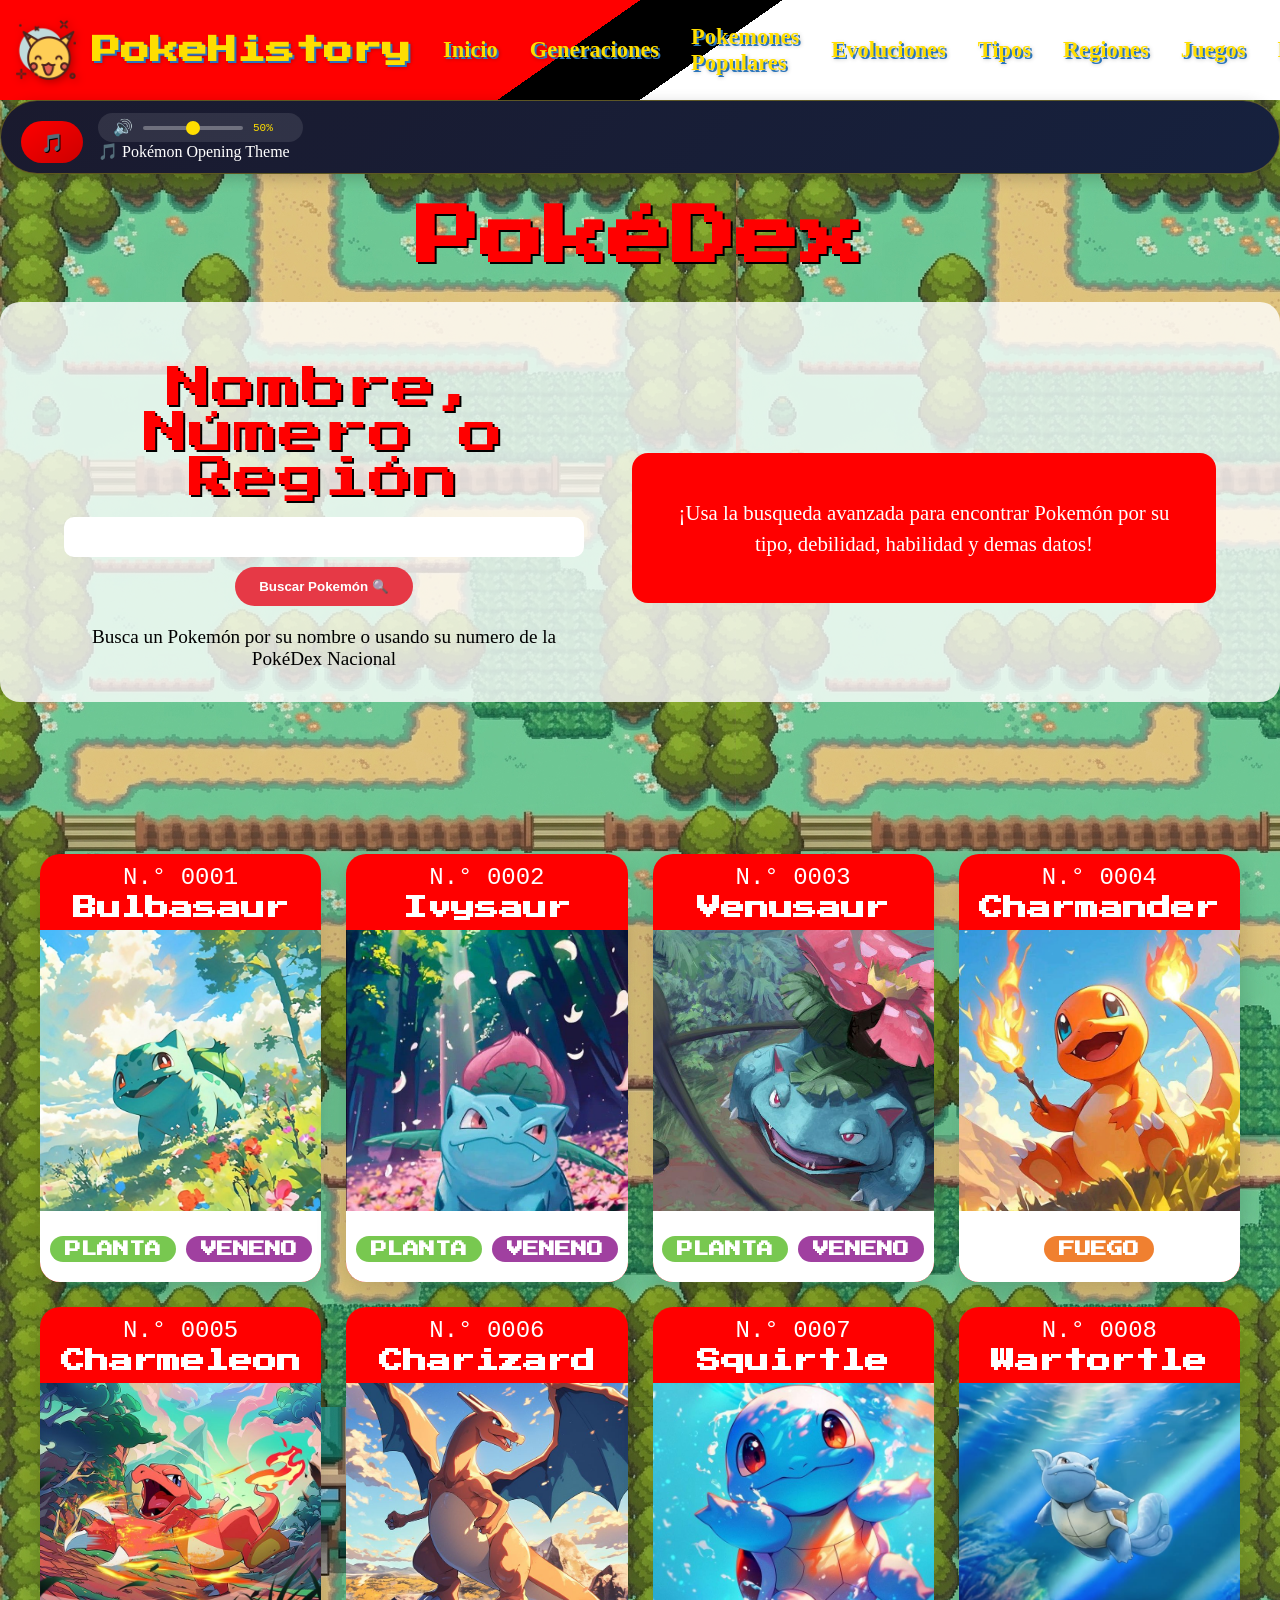
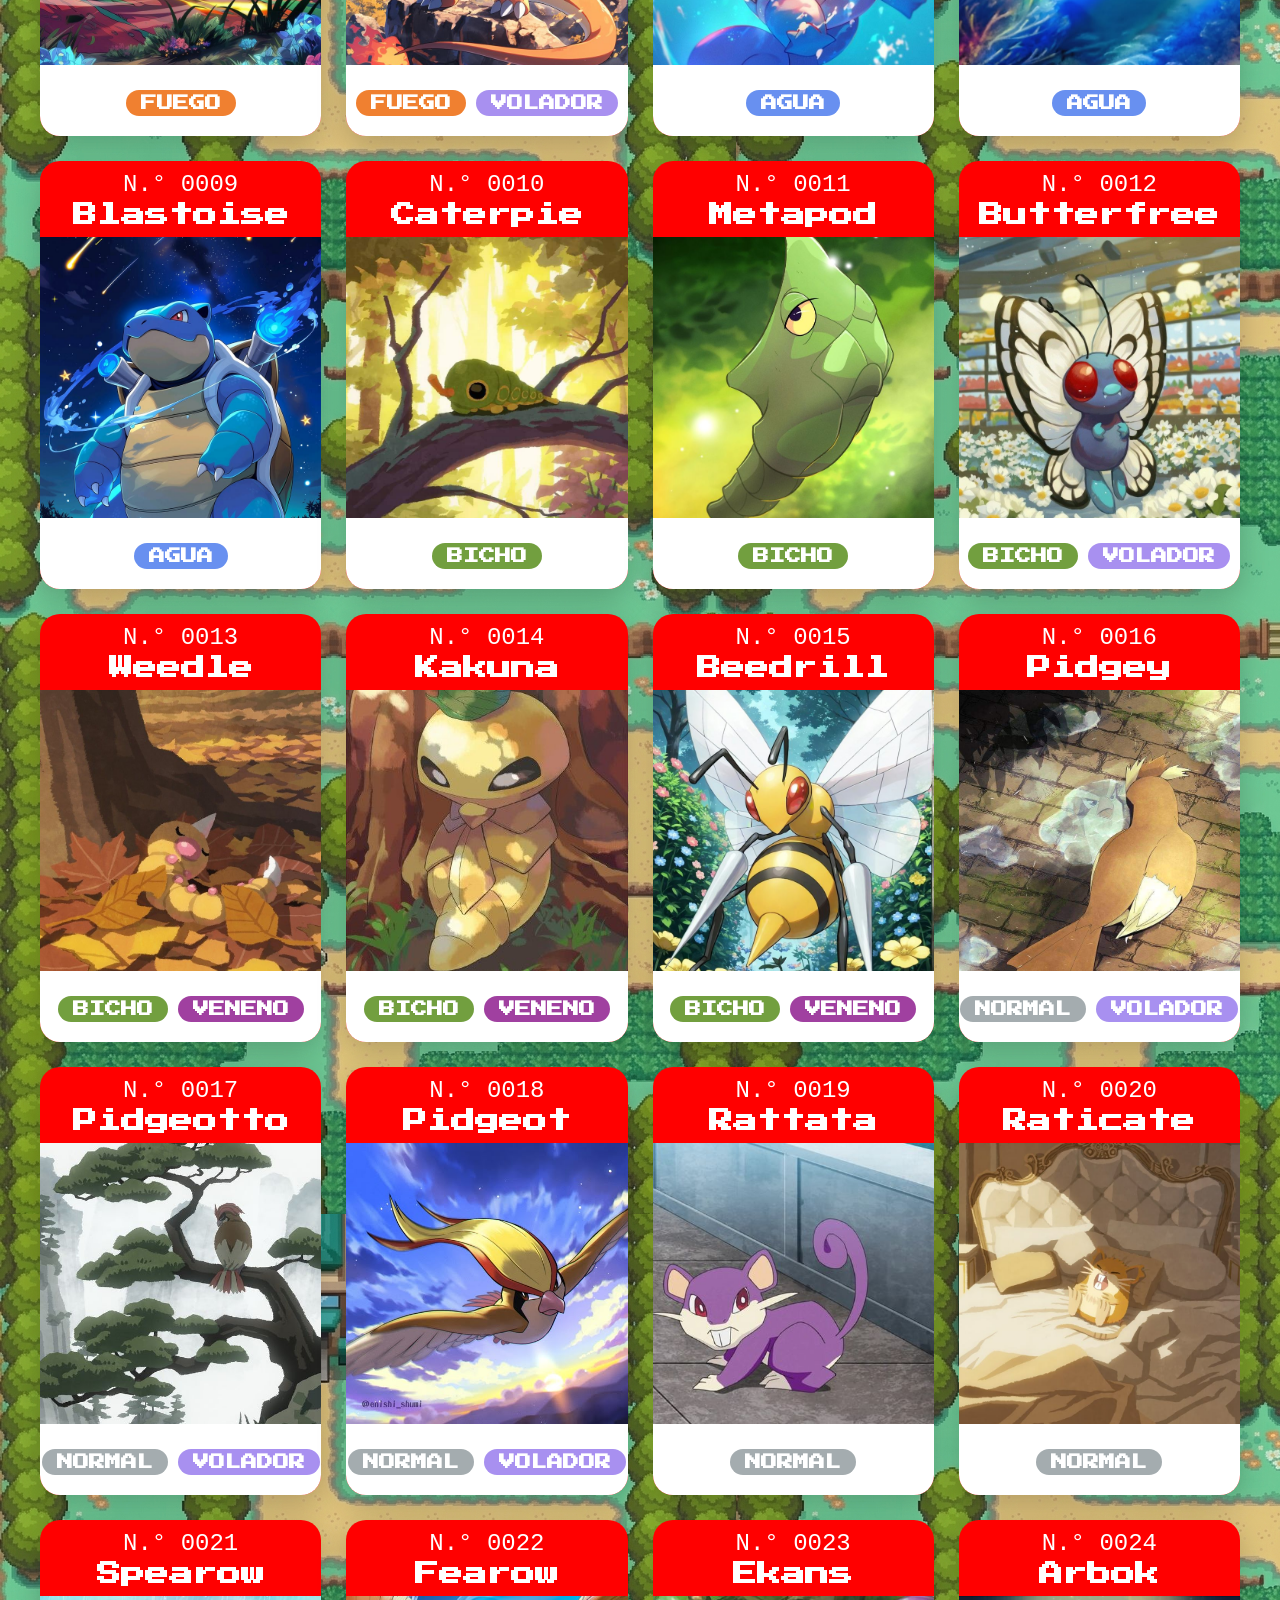
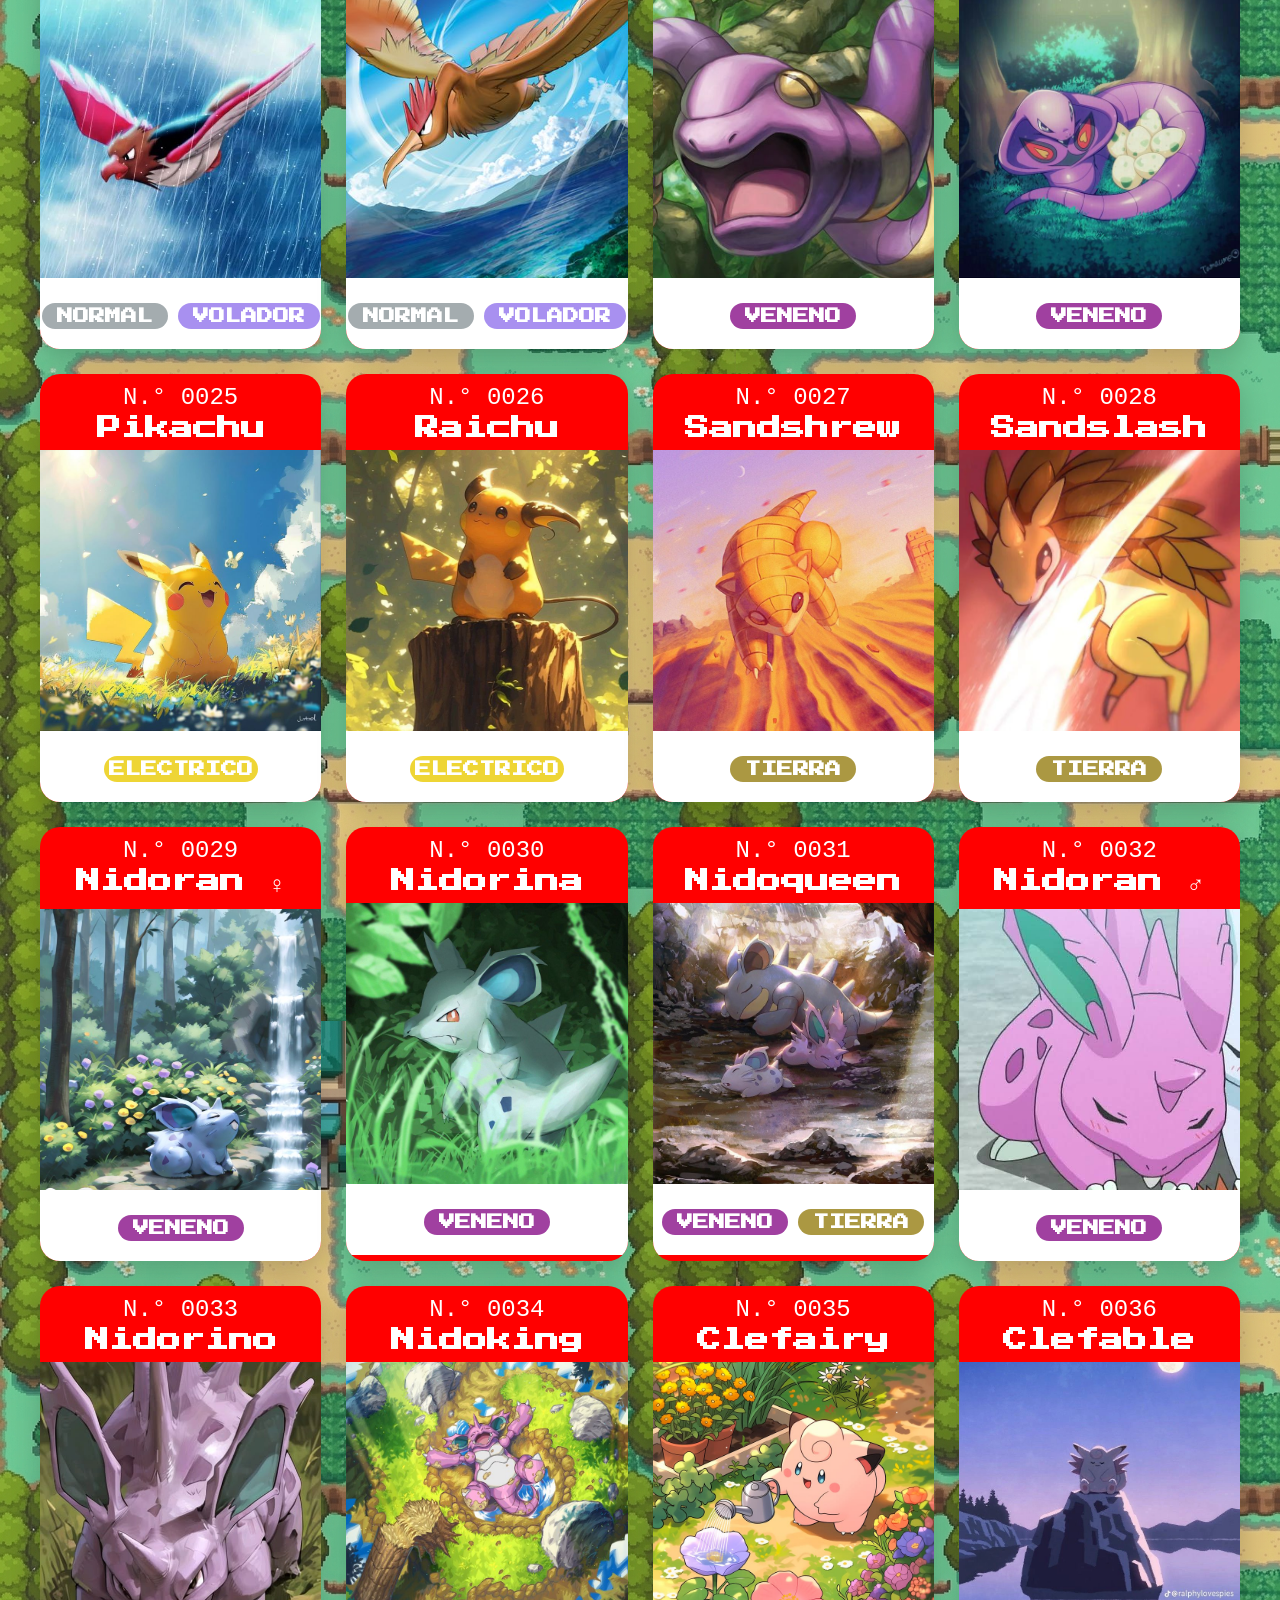
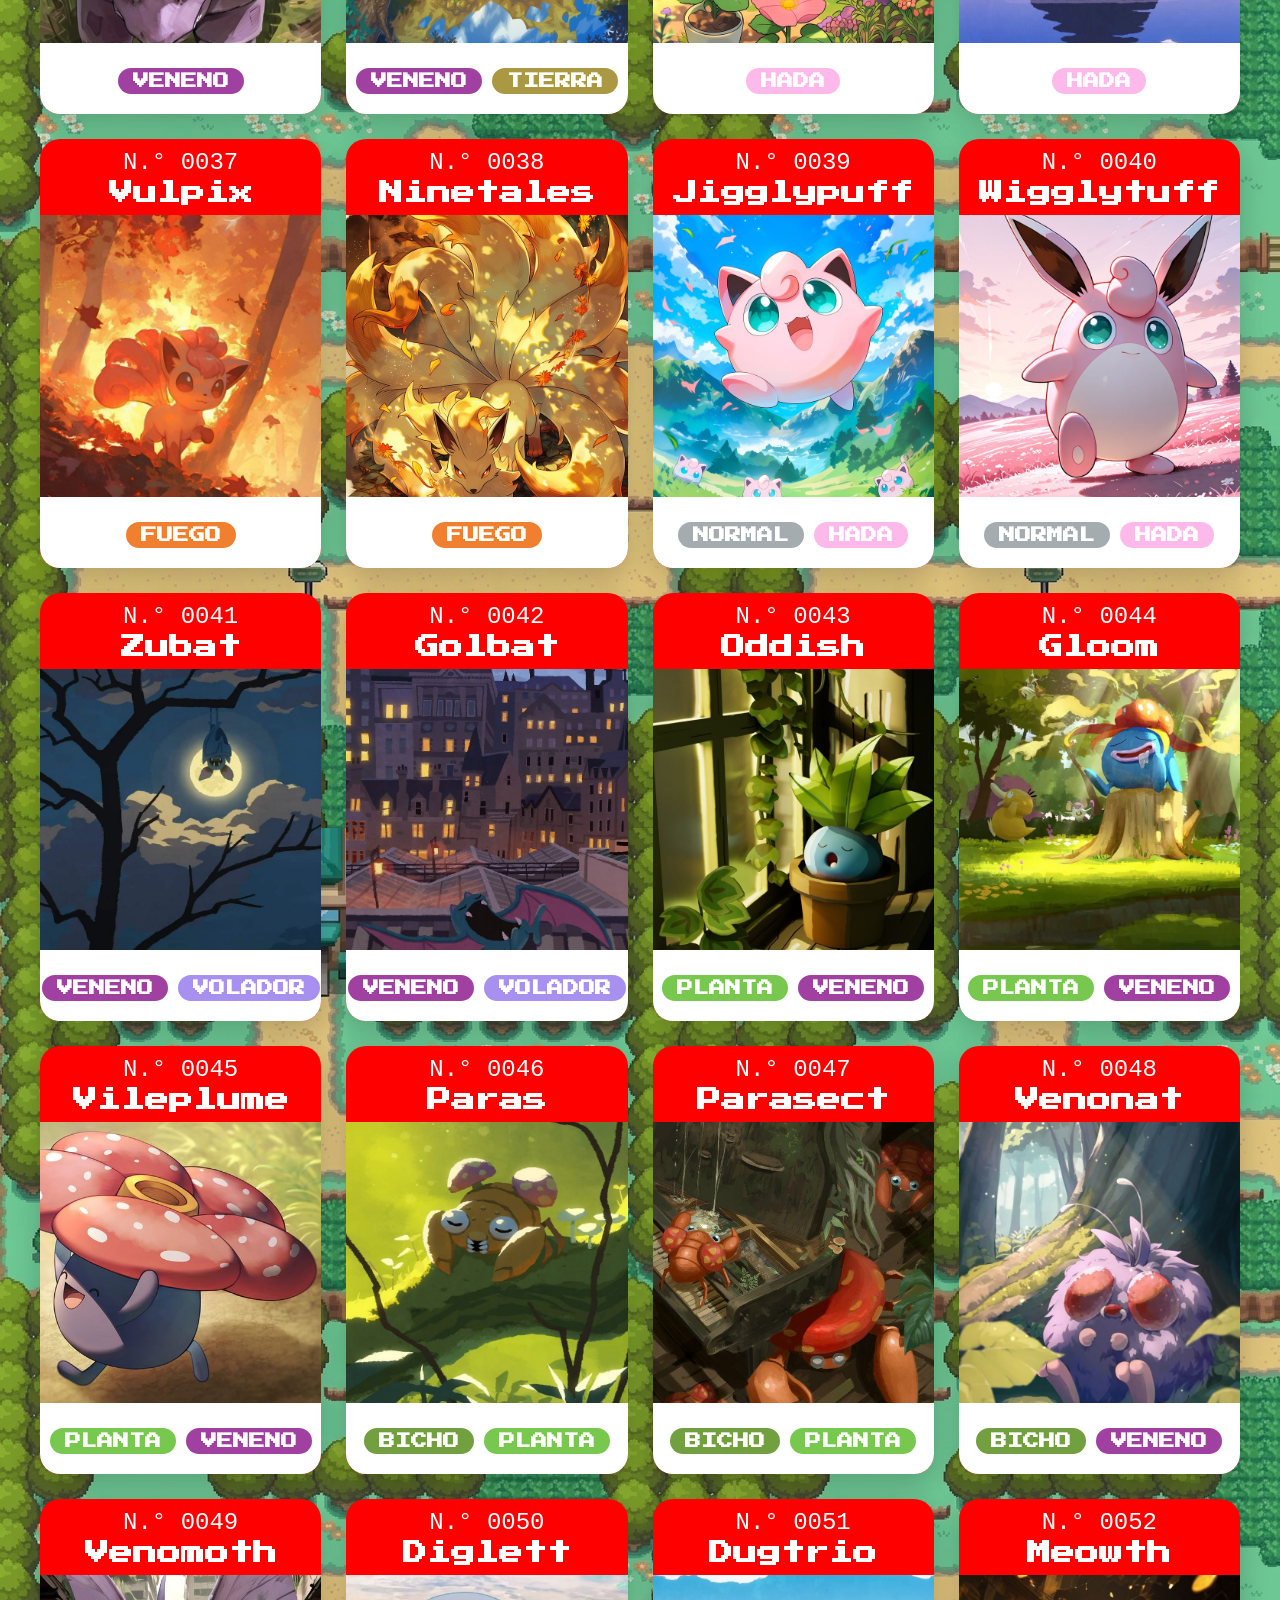
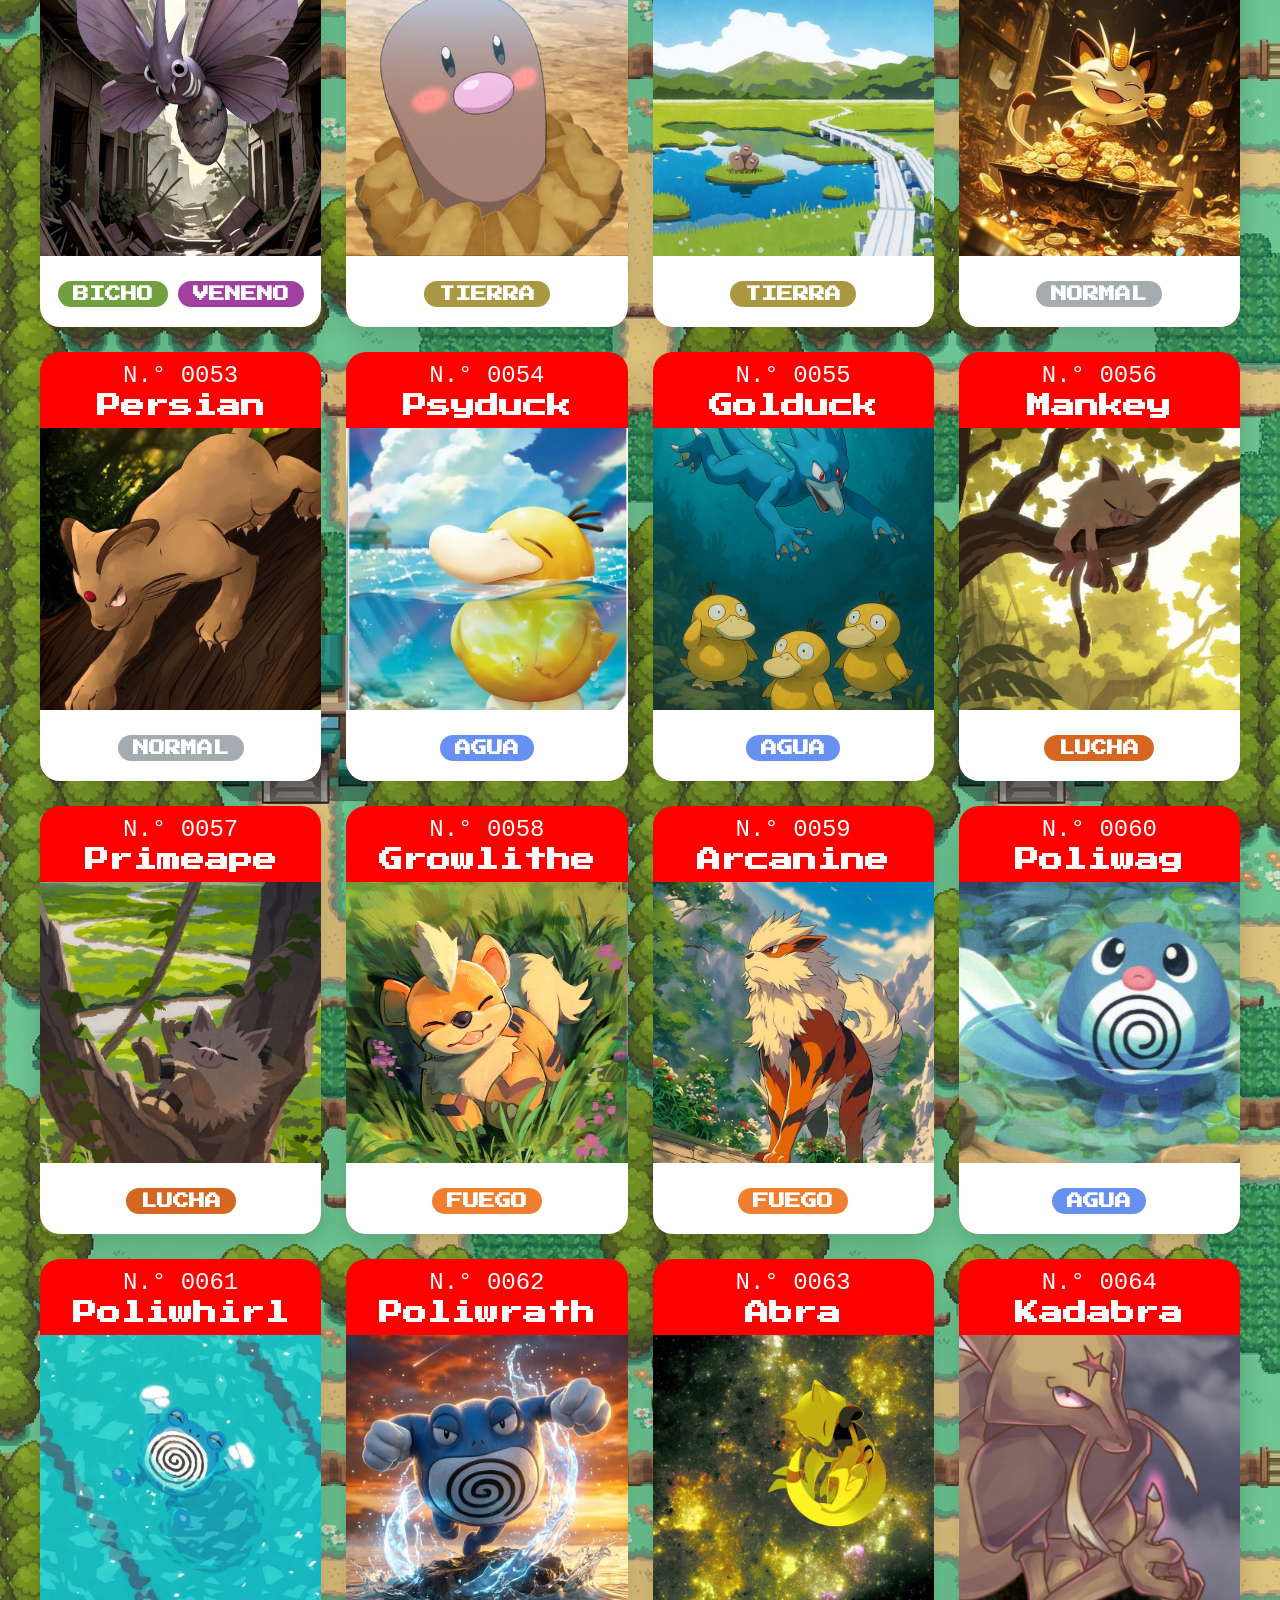
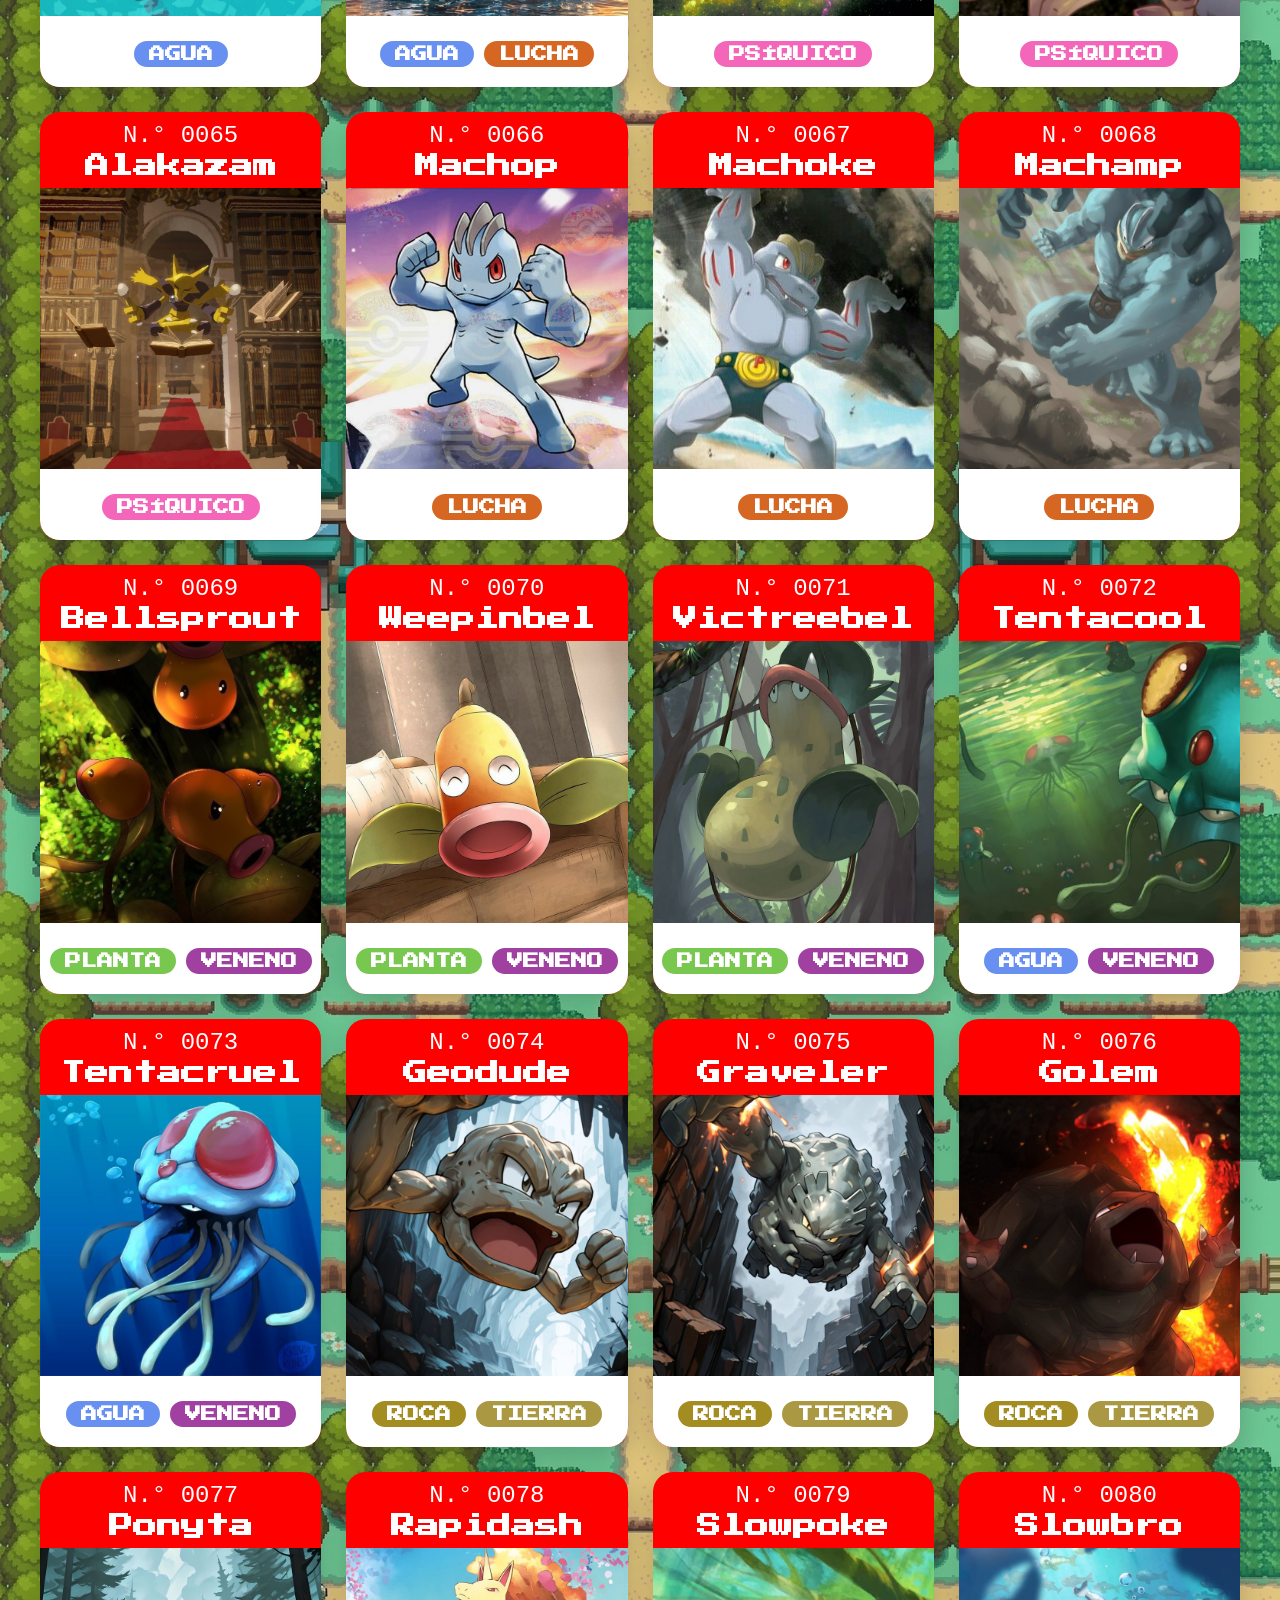
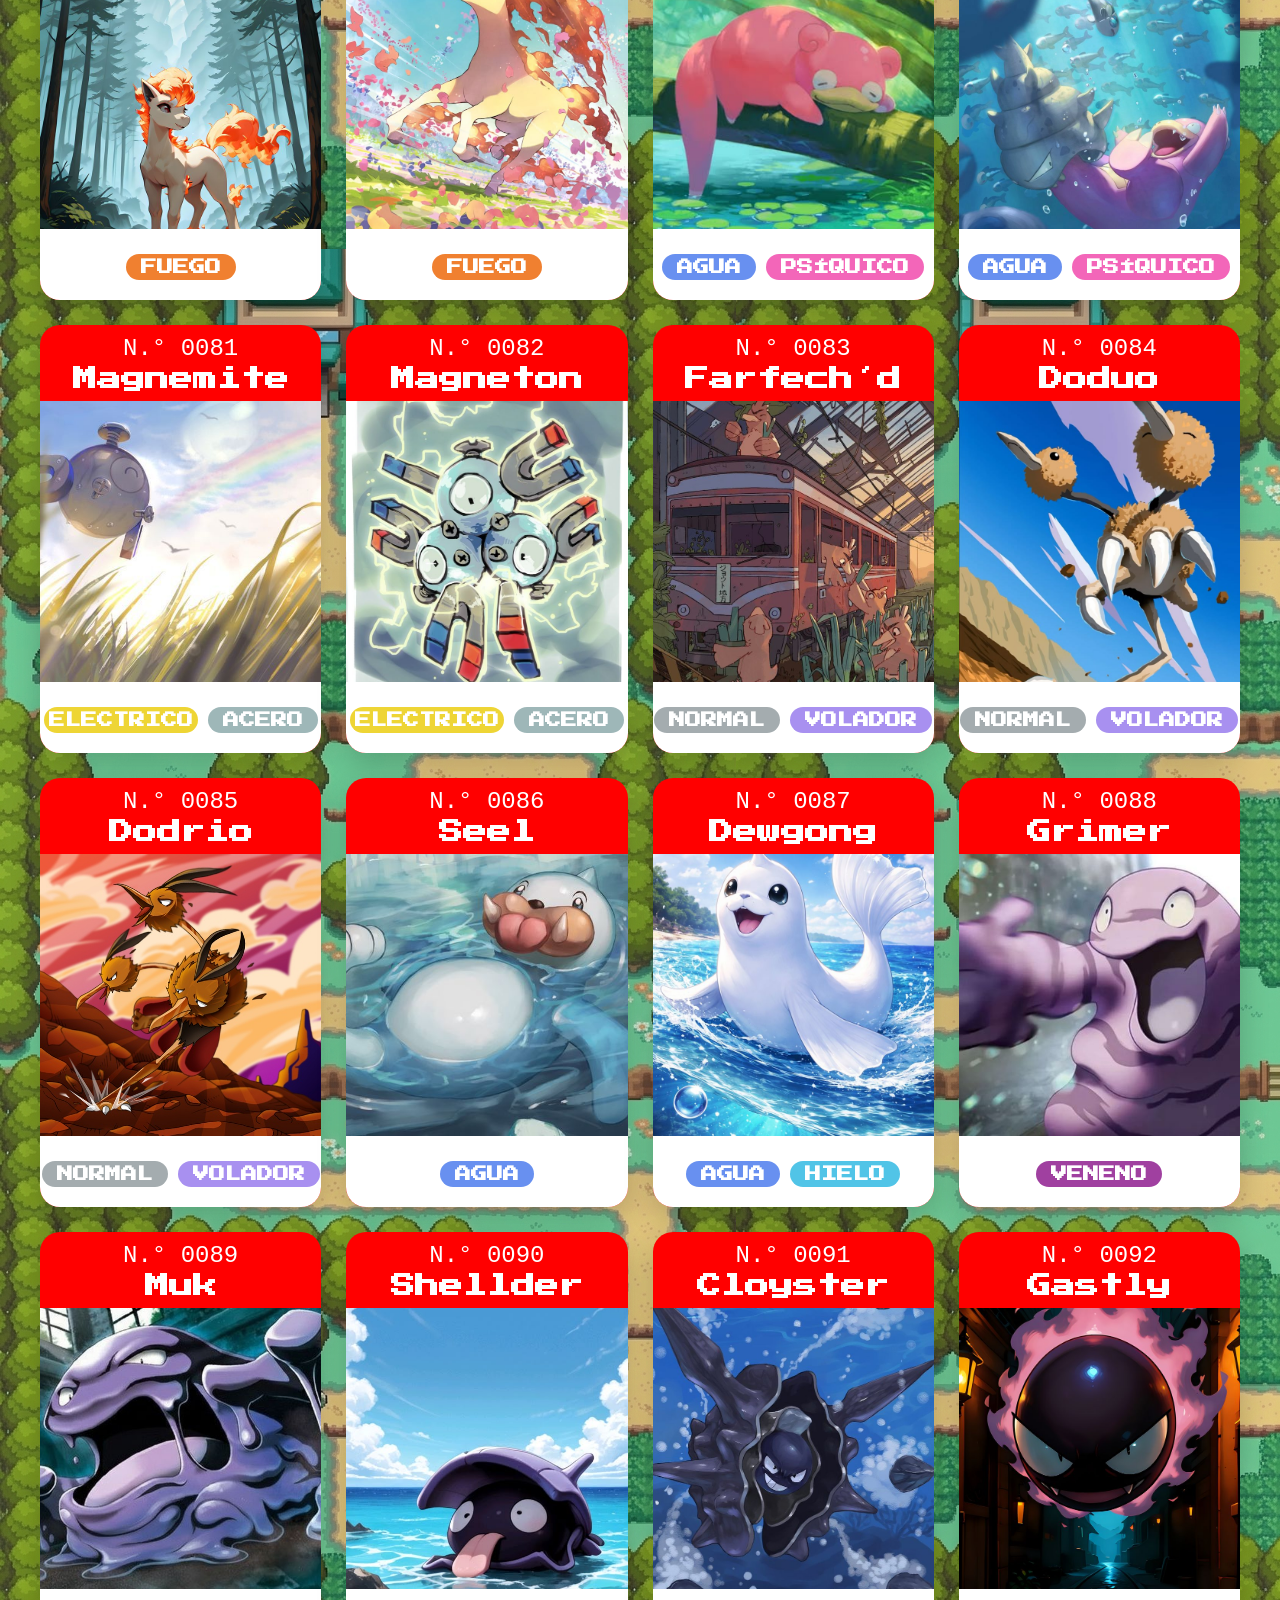
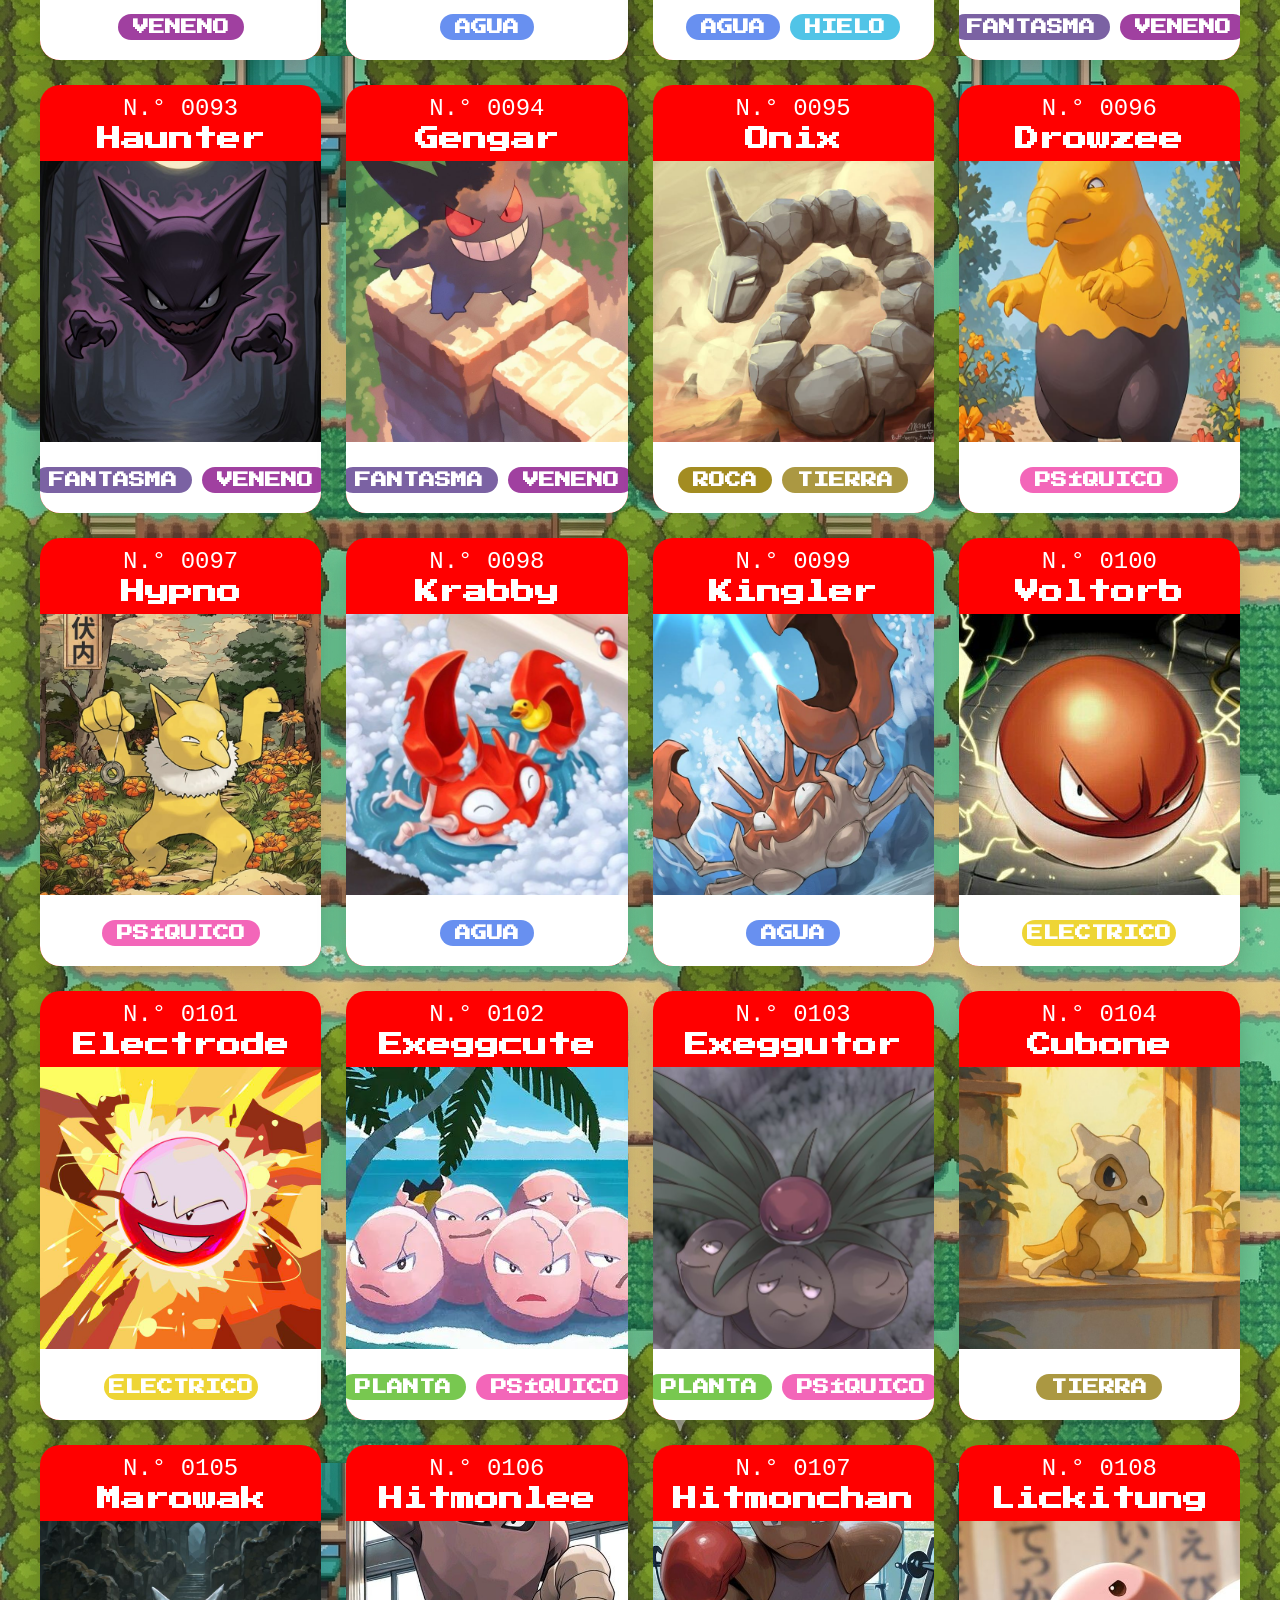
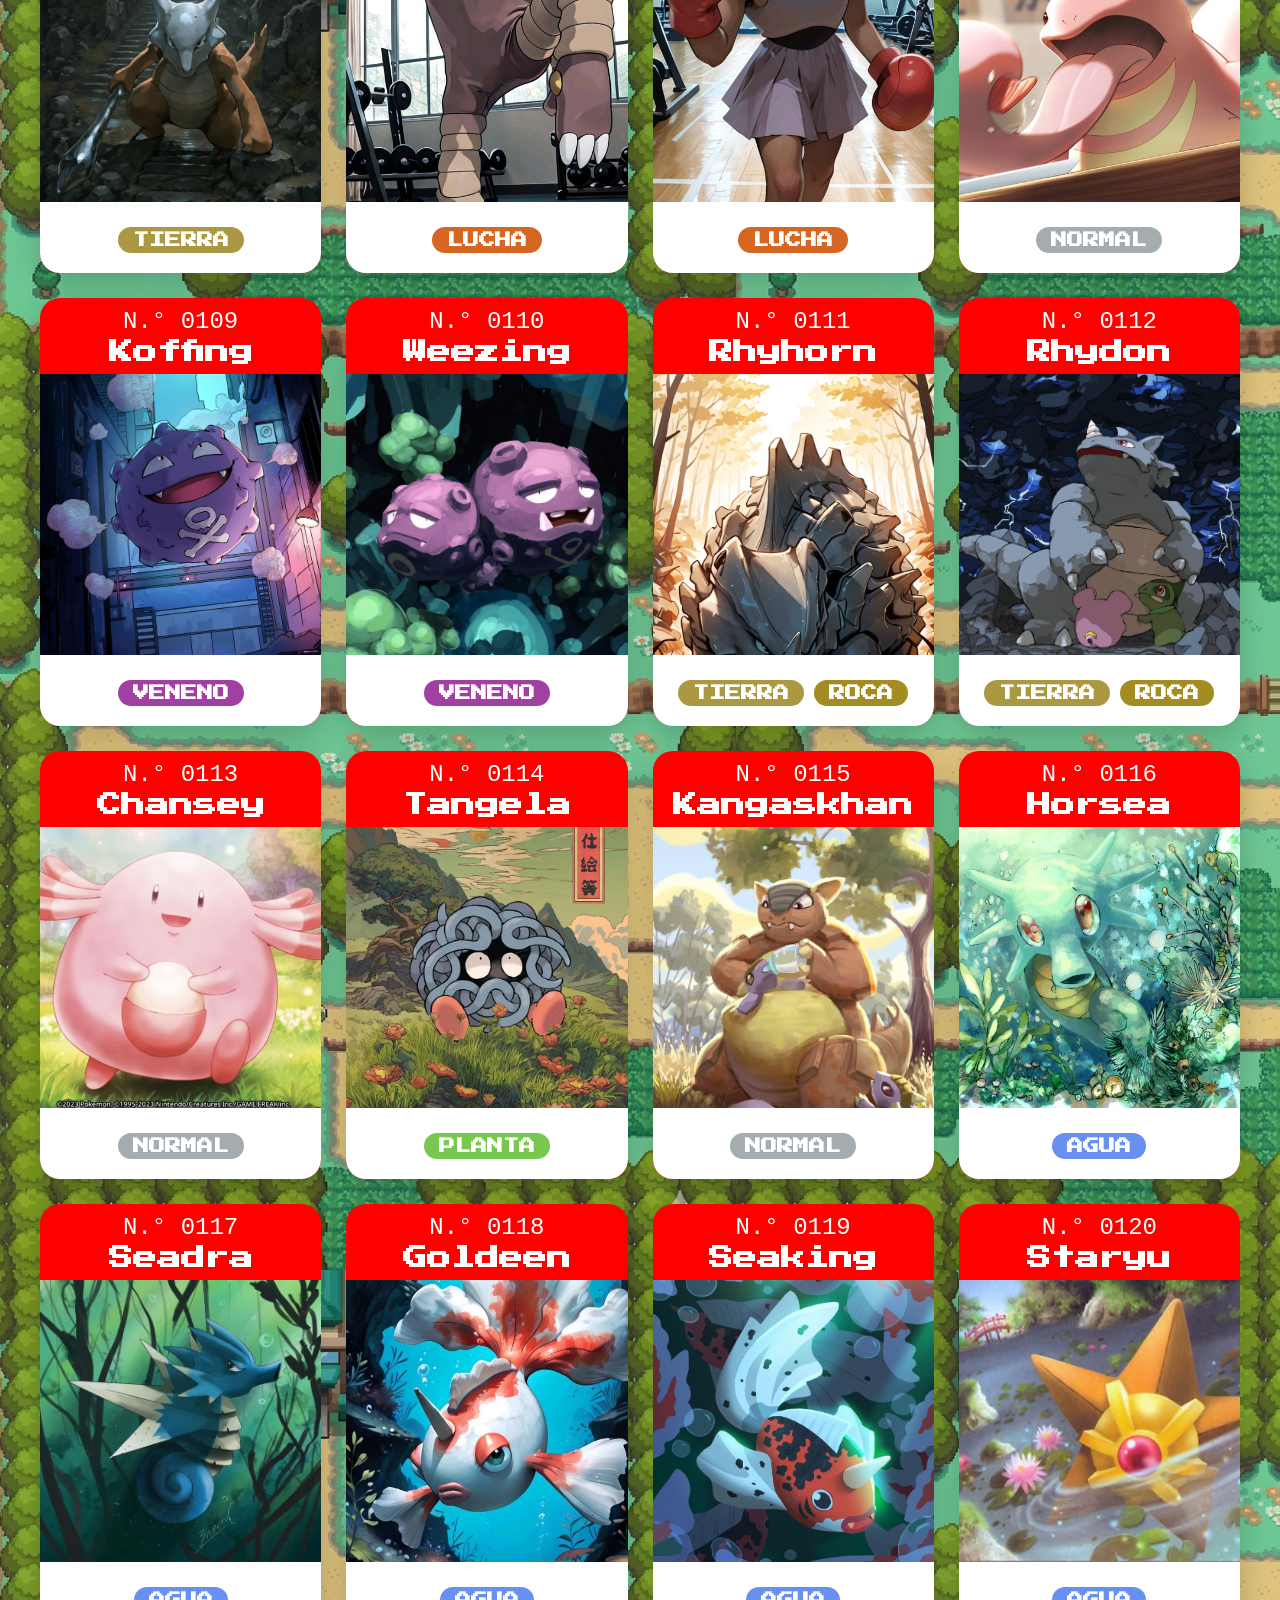
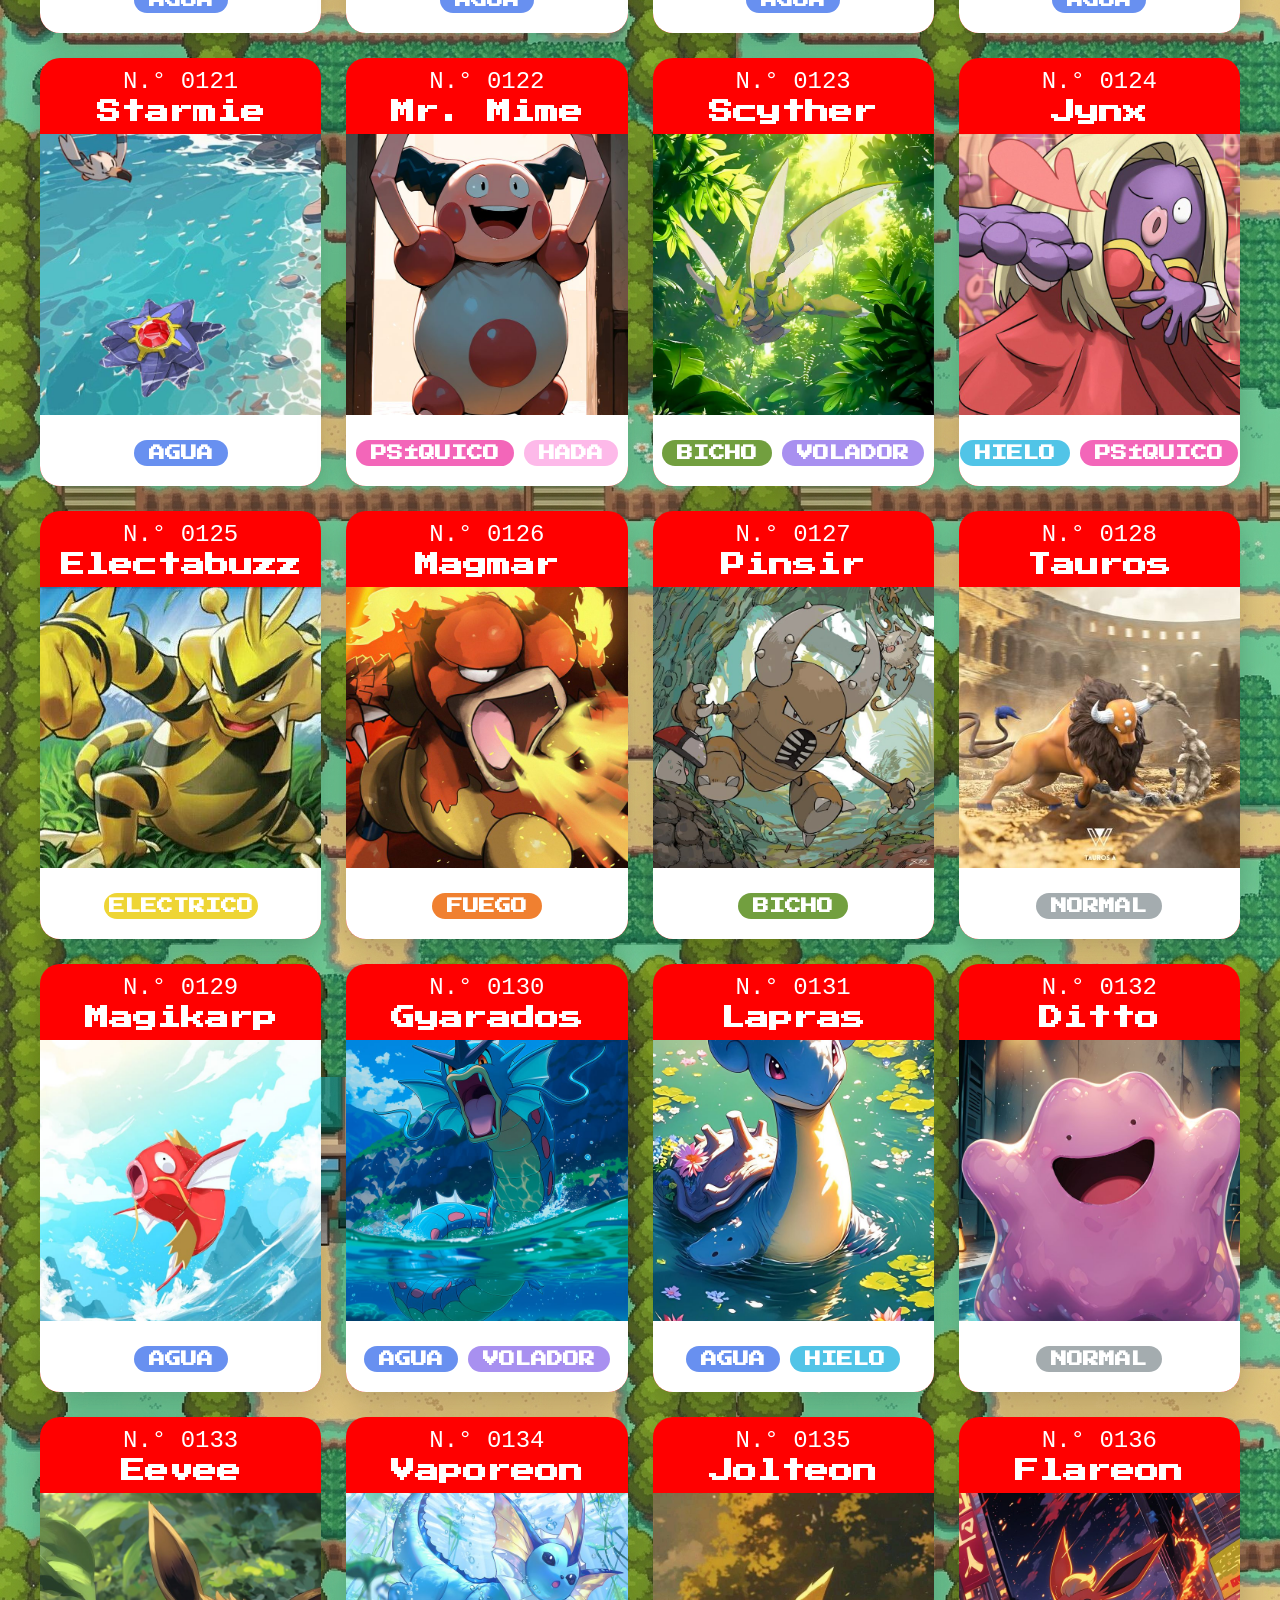
==== commit 5dfb7cf8: "fix image" ====
--- a/pokedex.html
+++ b/pokedex.html
@@ -3118,7 +3118,7 @@
         categoria: "Renacuajo",
         habilidad: "Aborbe Agua",
         habilidadDescripcion: "Si lo alcanza un movimiento de tipo Agua, recupera PS en vez de sufrir daño.",
-        imagen: "img/pokedex/poliwrath.jpg",
+        imagen: "img/pokedex/Poliwrath.jpg",
         tipos: ["agua","lucha"],
         debilidades: ["planta","electrico","volador","psíquico","hada"],
       },
@@ -3244,7 +3244,7 @@
         categoria: "Atrapamoscas",
         habilidad: "Clorofila",
         habilidadDescripcion: "Aumenta su Velocidad cuando hace sol.",
-        imagen: "img/pokedex/victreebel.jpg",
+        imagen: "img/pokedex/Victreebel.jpg",
         tipos: ["planta","veneno"],
         debilidades: ["fuego","volador","hielo","psíquico"],
       },
@@ -3370,7 +3370,7 @@
         categoria: "Ermitaño",
         habilidad: "Ritmo Propio",
         habilidadDescripcion: "Como le gusta hacer las cosas a su manera, no le afecta la confusión ni sufre los efectos de Intimidación.",
-        imagen: "img/pokedex/slowbro.jpg",
+        imagen: "img/pokedex/Slowbro.jpg",
         tipos: ["agua","psíquico"],
         debilidades: ["planta","electrico","bicho","fantasma","siniestro"],
       },
@@ -3440,7 +3440,7 @@
         categoria: "Ave Triple",
         habilidad: "Madrugar",
         habilidadDescripcion: "Si se duerme, tardará la mitad de tiempo en despertarse.",
-        imagen: "img/pokedex/dodrio.jpg",
+        imagen: "img/pokedex/Dodrio.jpg",
         tipos: ["normal","volador"],
         debilidades: ["electrico","roca","hielo"],
       },
@@ -3468,7 +3468,7 @@
         categoria: "León Marino",
         habilidad: "Sebo",
         habilidadDescripcion: "Gracias a la gruesa capa de grasa que lo protege, reduce a la mitad el daño que recibe de ataques de tipo Fuego o Hielo",
-        imagen: "img/pokedex/dewgong.jpg",
+        imagen: "img/pokedex/Dewgong.jpg",
         tipos: ["agua","hielo"],
         debilidades: ["planta","electrico","roca","lucha"],
       },
@@ -3482,7 +3482,7 @@
         categoria: "Lodo",
         habilidad: "Hedor",
         habilidadDescripcion: "Puede amedrentar a un Pokémon al atacarlo debido al mal olor que emana.",
-        imagen: "img/pokedex/grimer.jpg",
+        imagen: "img/pokedex/Grimer.jpg",
         tipos: ["veneno"],
         debilidades: ["tierra","psíquico"],
       },
@@ -3580,7 +3580,7 @@
         categoria: "Serpiente Roca",
         habilidad: "Robustez",
         habilidadDescripcion: "El Pokémon no puede debilitarse de un solo golpe cuando tiene los PS al máximo. También evita los movimientos fulminantes.",
-        imagen: "img/pokedex/onix.jpg",
+        imagen: "img/pokedex/Onix.jpg",
         tipos: ["roca","tierra"],
         debilidades: ["planta","agua","tierra","hielo","lucha","acero"],
       },
@@ -3594,7 +3594,7 @@
         categoria: "Hipnosis",
         habilidad: "Alerta",
         habilidadDescripcion: "Revela uno de los movimientos del rival al entrar en combate.",
-        imagen: "img/pokedex/drowzee.jpg",
+        imagen: "img/pokedex/Drowzee.jpg",
         tipos: ["psíquico"],
         debilidades: ["bicho","fantasma","siniestro"],
       },
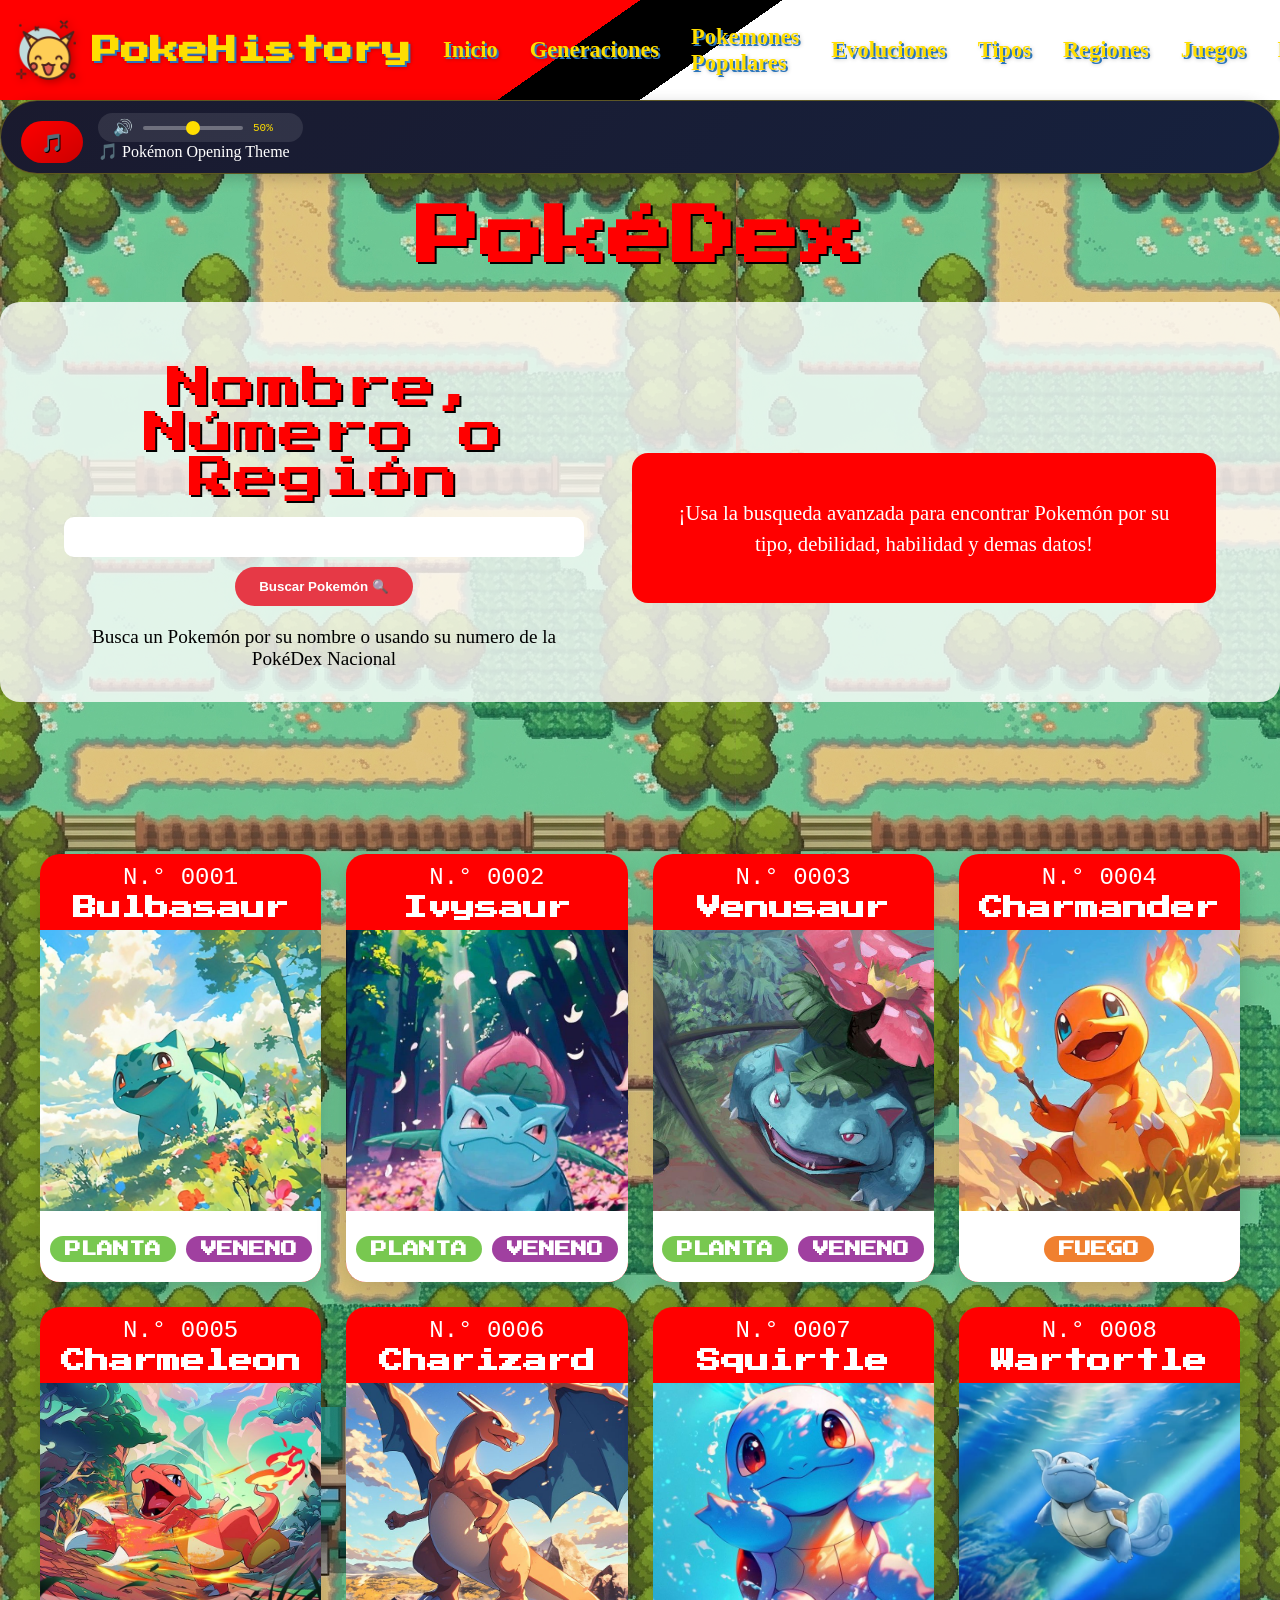
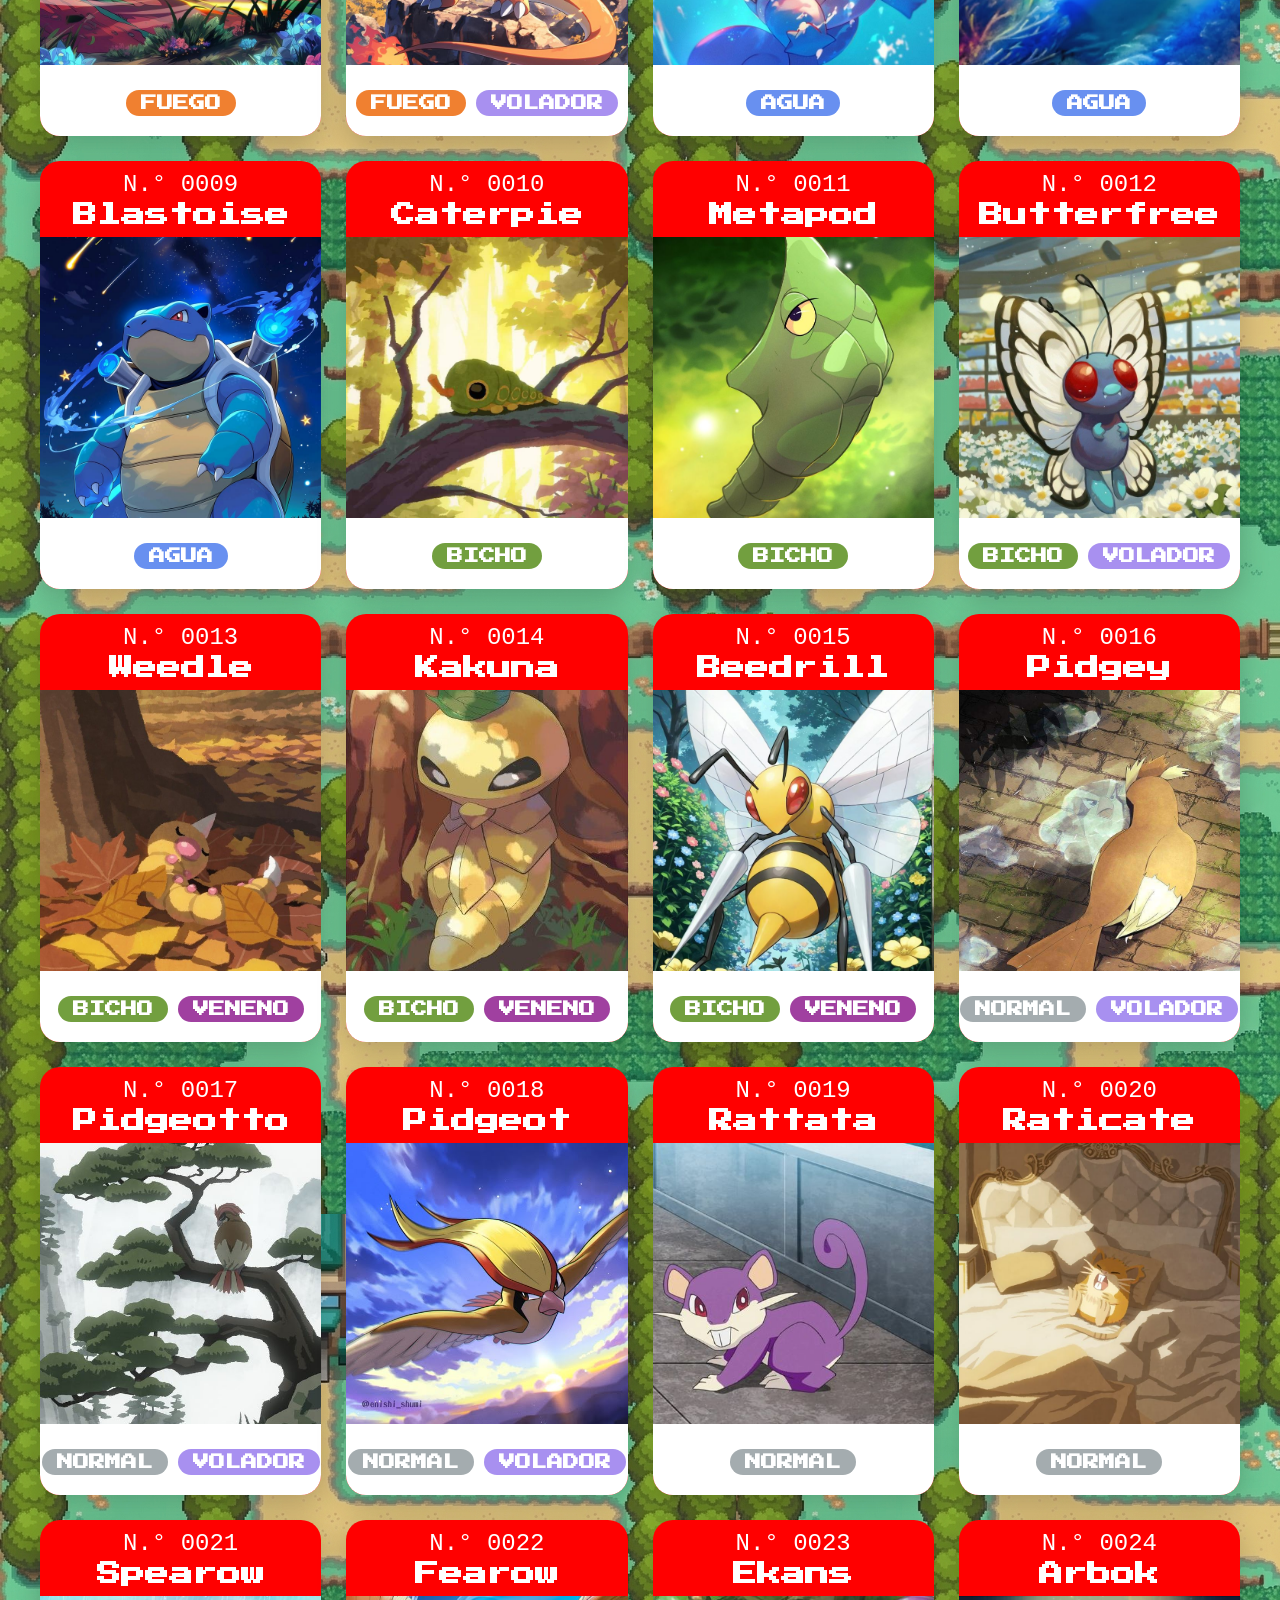
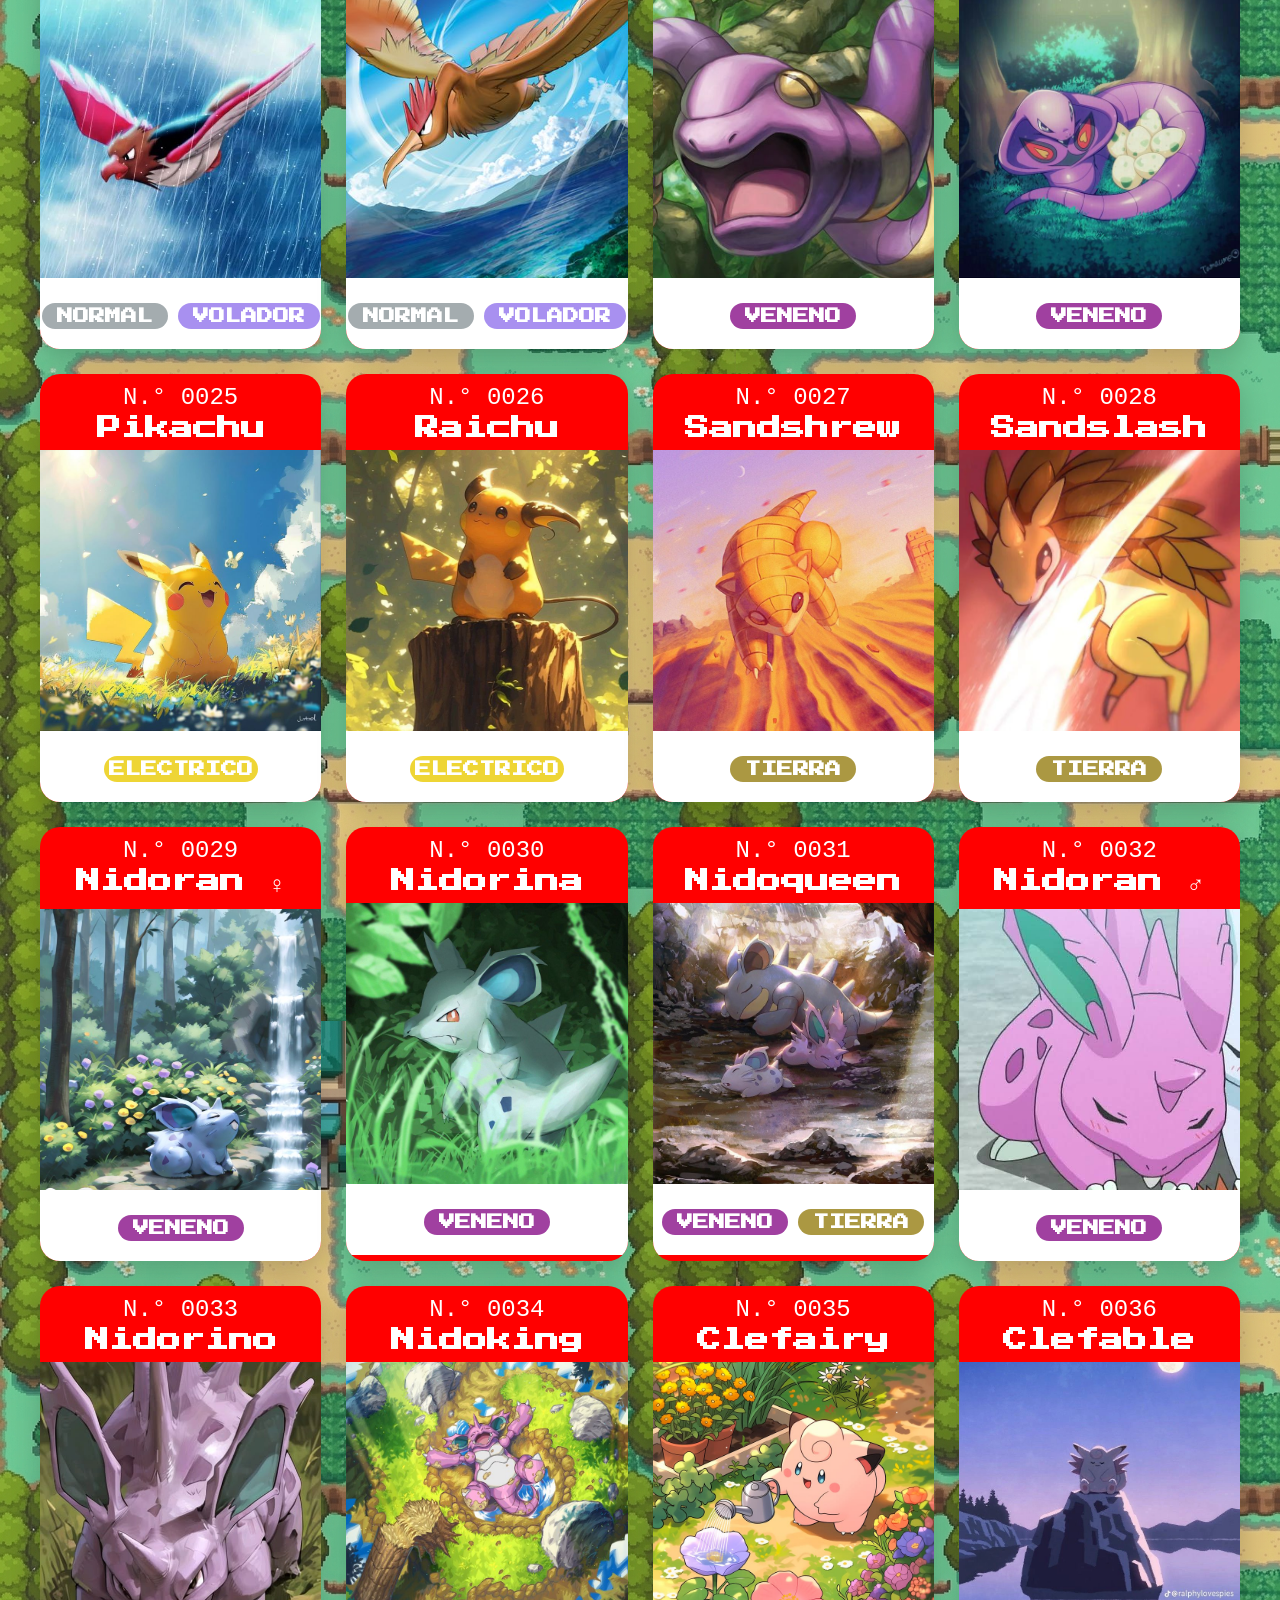
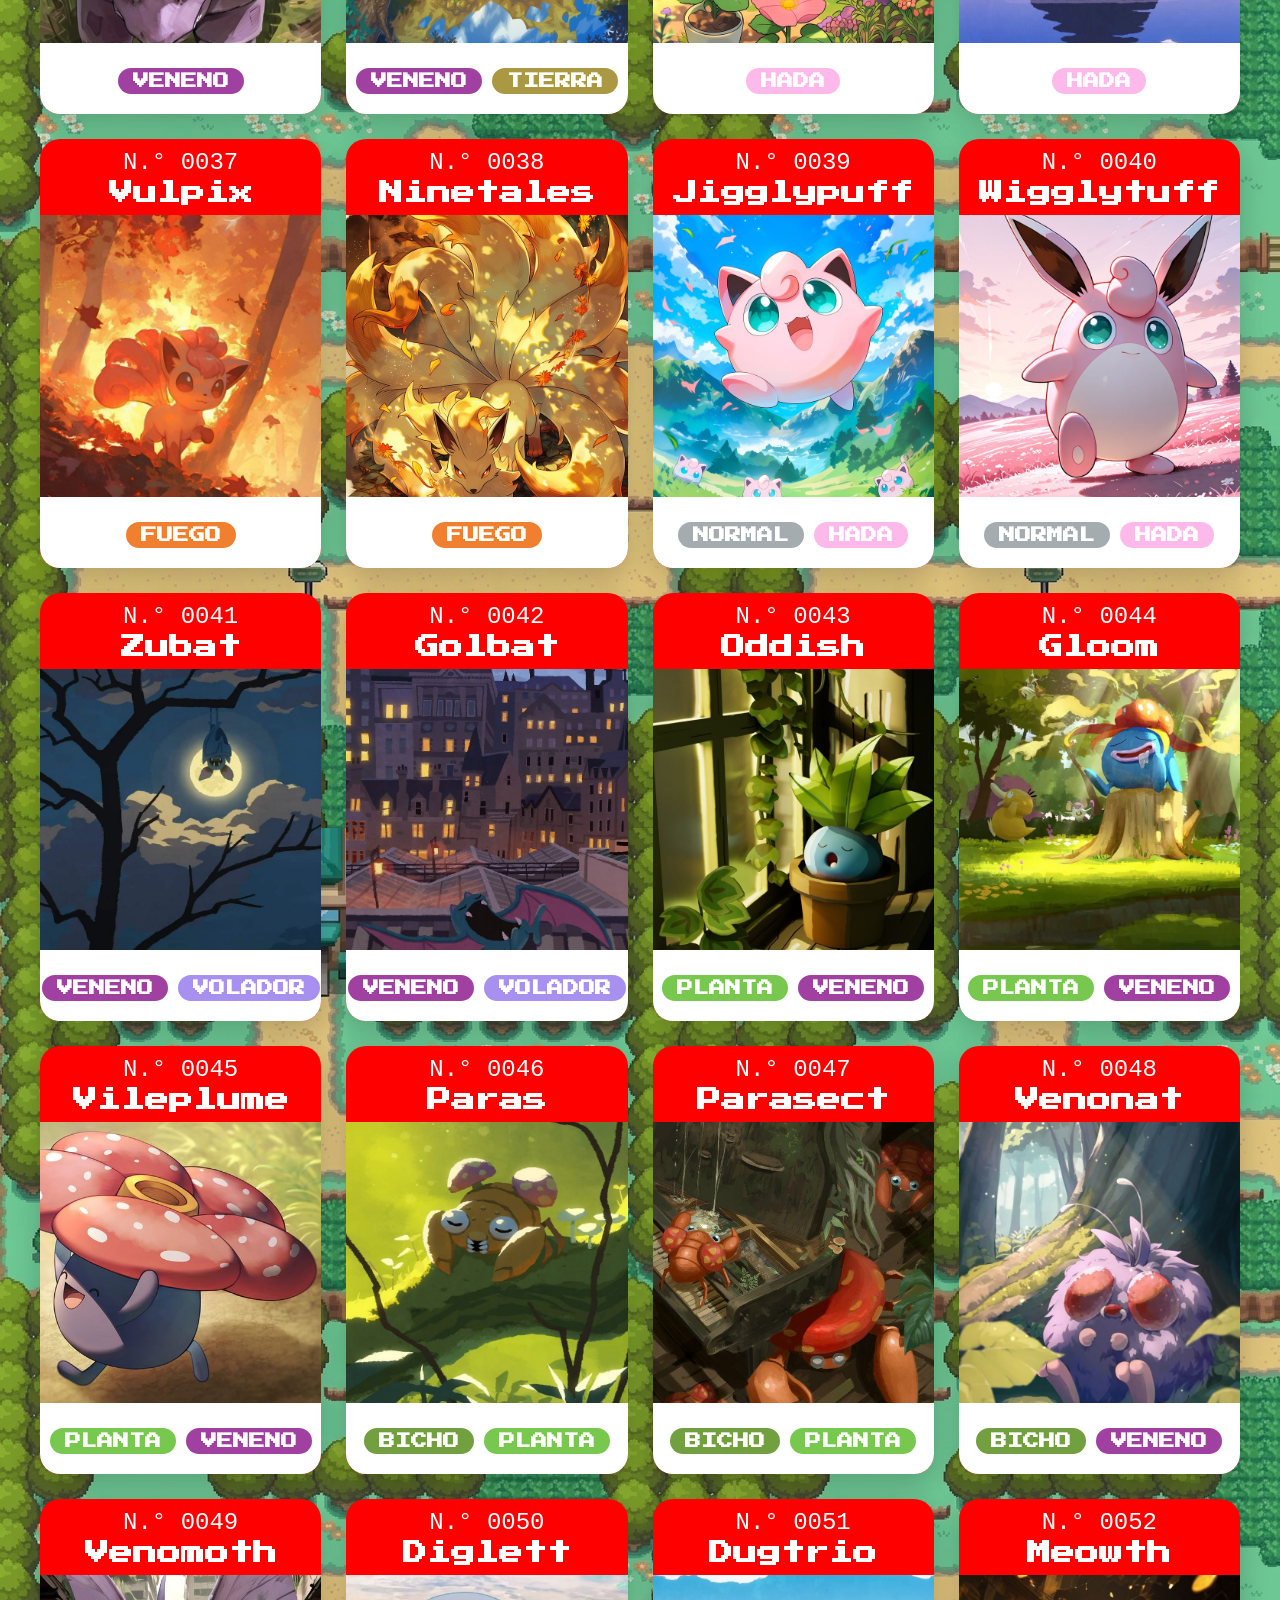
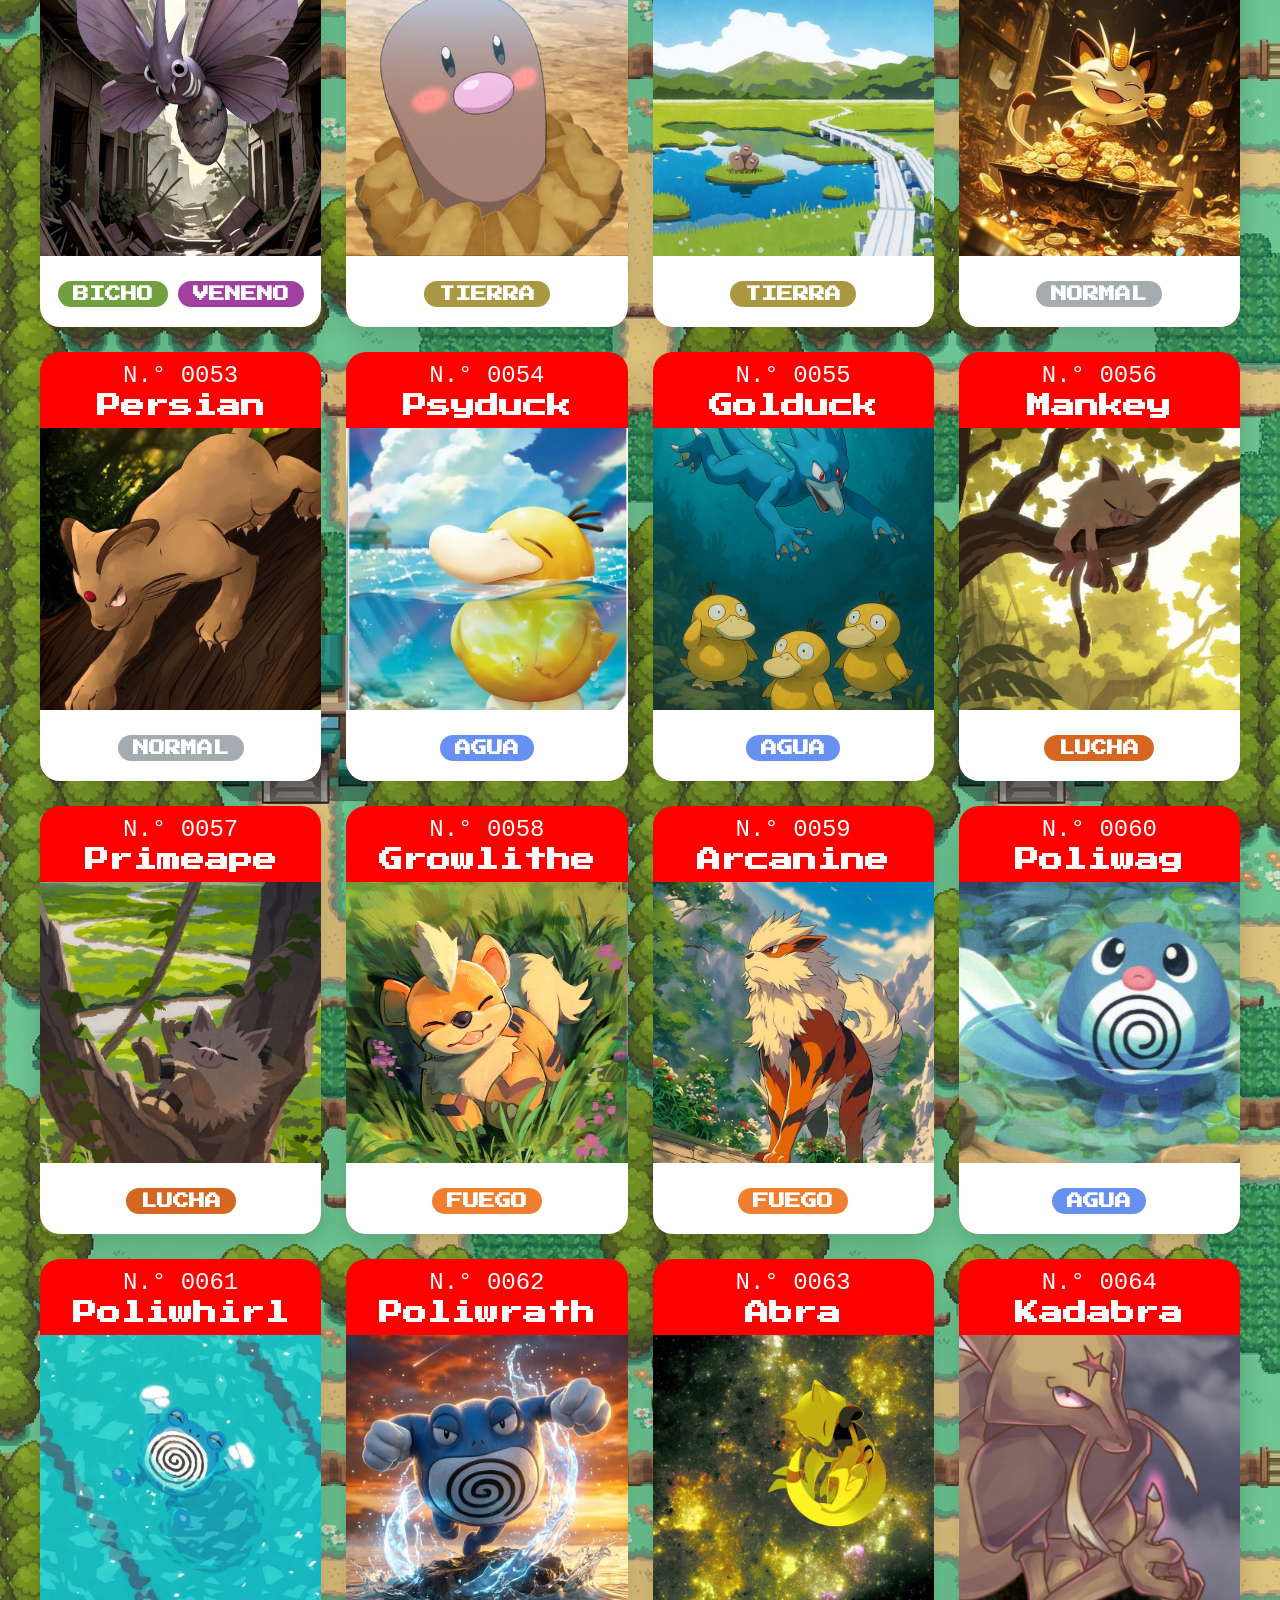
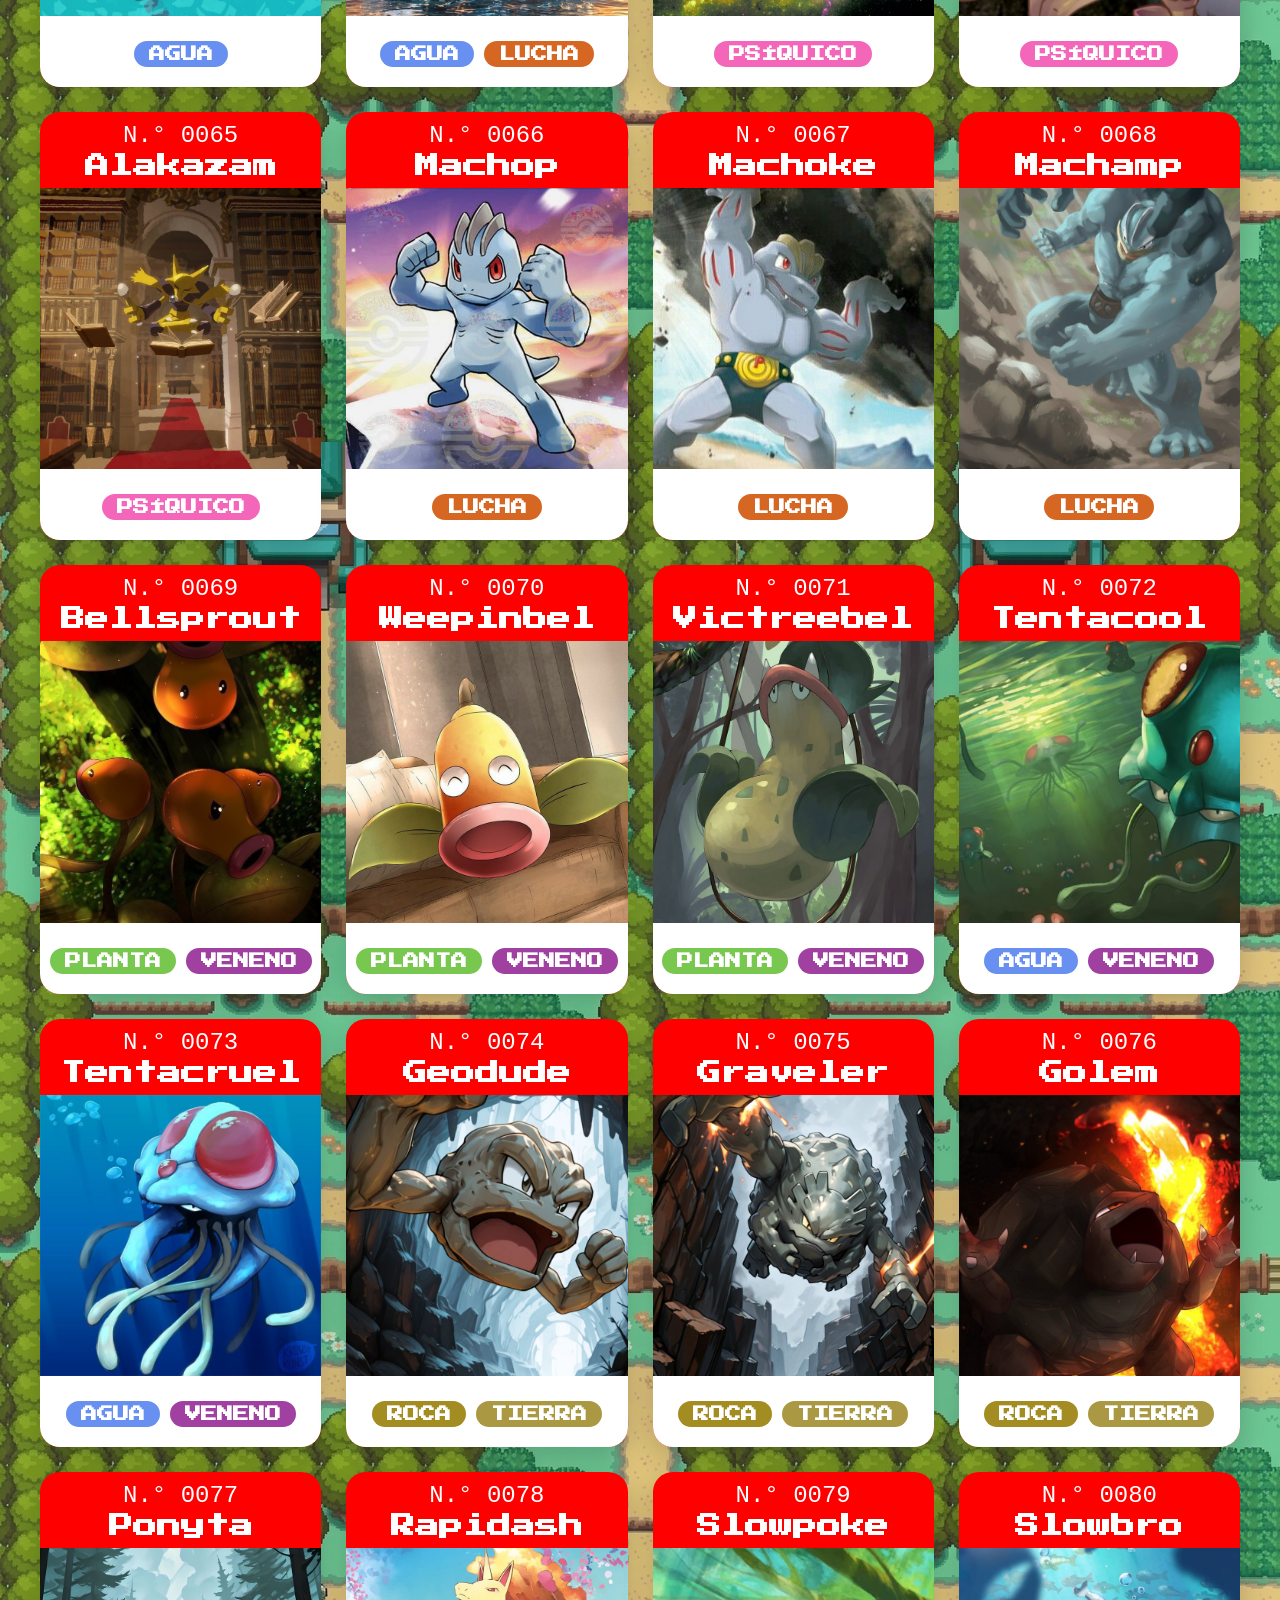
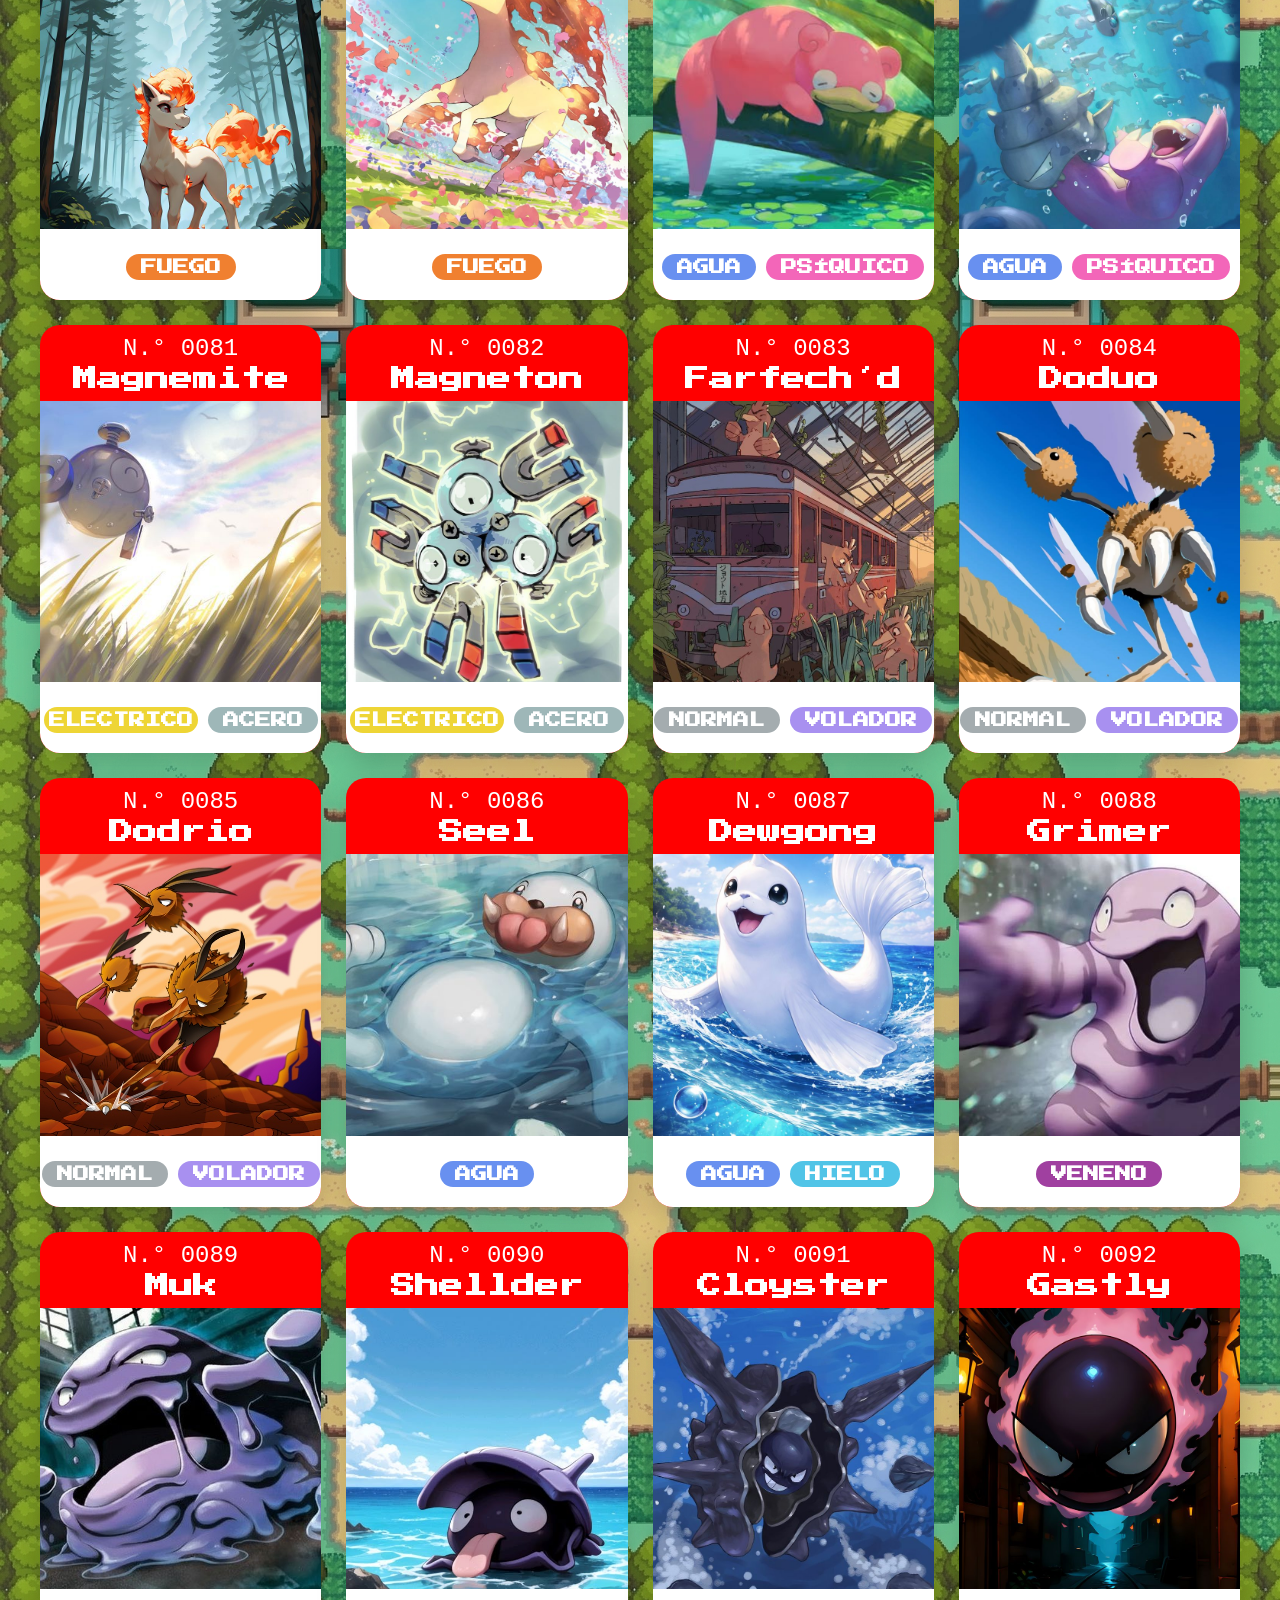
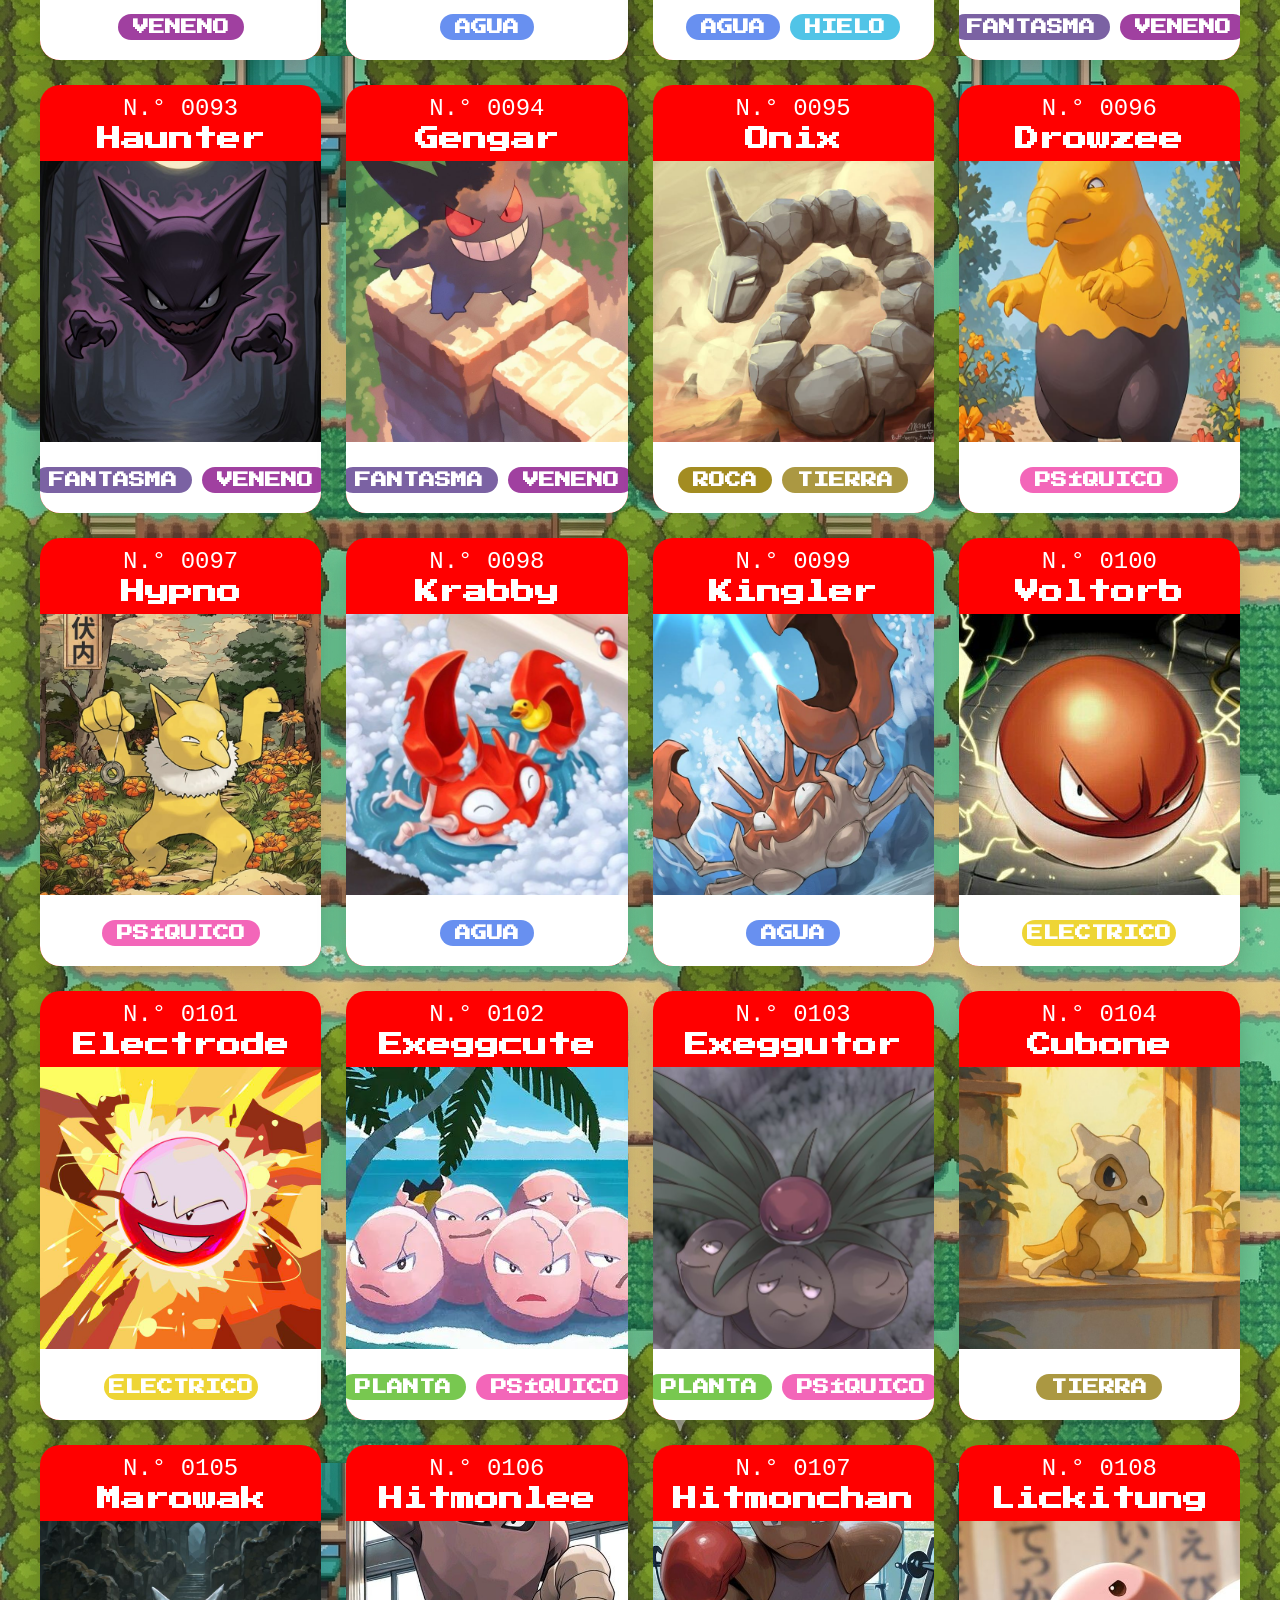
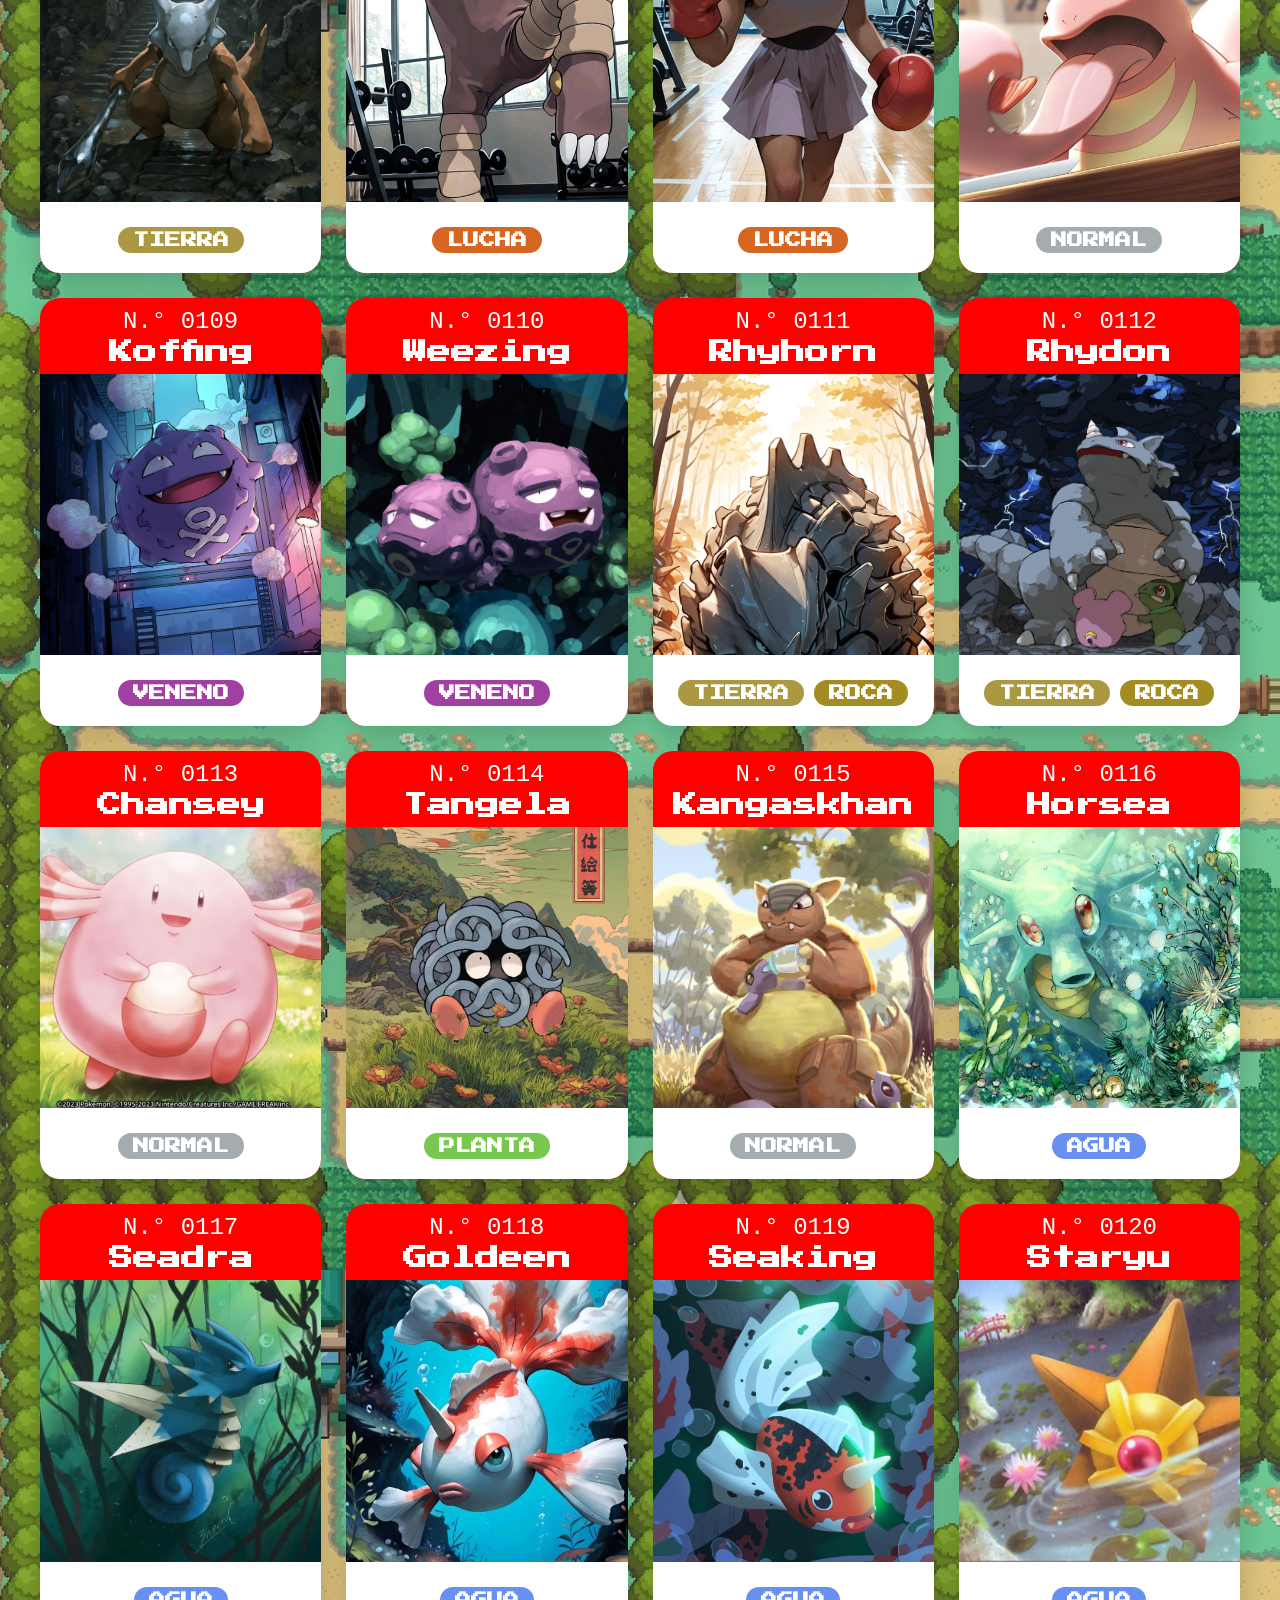
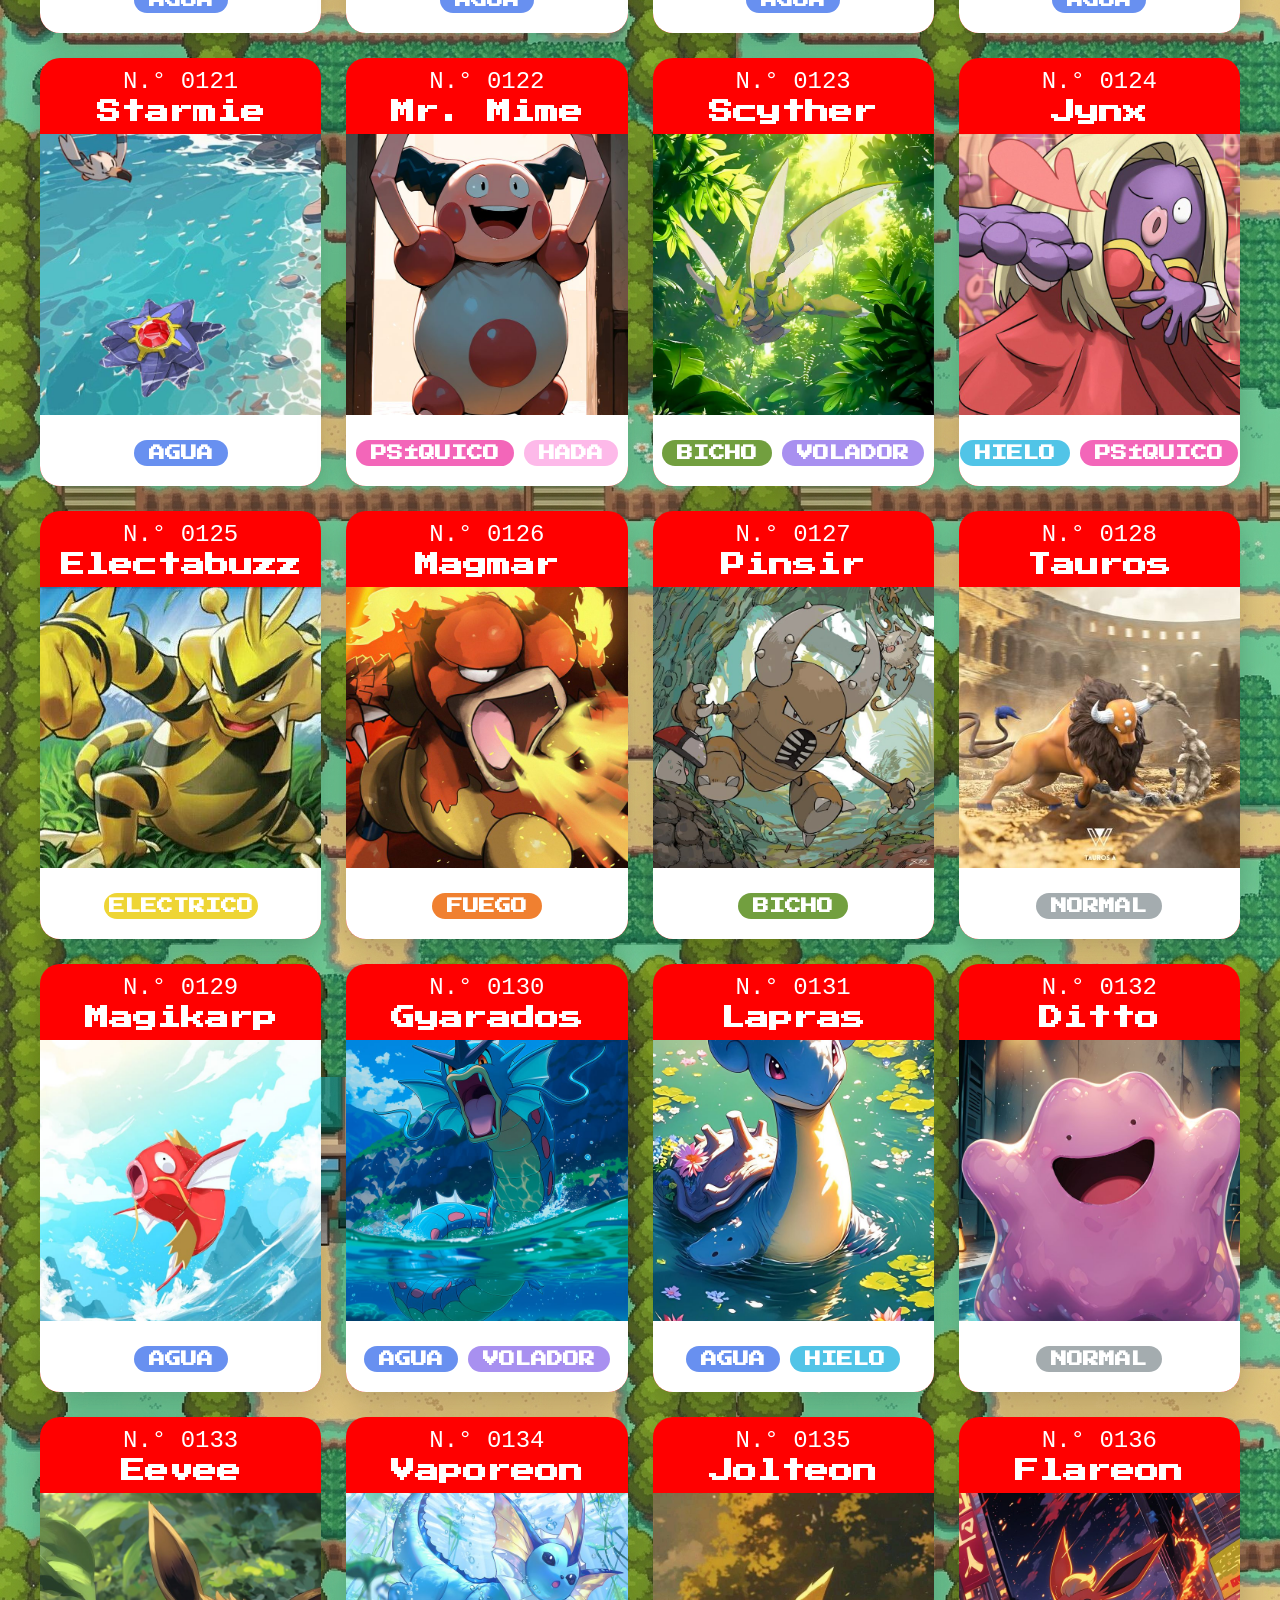
==== commit d98e9aa3: "fix image" ====
--- a/pokedex.html
+++ b/pokedex.html
@@ -3650,7 +3650,7 @@
         categoria: "Bola",
         habilidad: "Electricidad Estática",
         habilidadDescripcion: "La electricidad estática que lo envuelve puede paralizar al Pokémon que lo ataque con un movimiento de contacto.",
-        imagen: "img/pokedex/voltorb.jpg",
+        imagen: "img/pokedex/Voltorb.jpg",
         tipos: ["electrico"],
         debilidades: ["tierra"],
       },
@@ -3889,7 +3889,7 @@
         categoria: "Dragón",
         habilidad: "Francotirador",
         habilidadDescripcion: "Potencia los golpes críticos que asesta aún más de lo normal.",
-        imagen: "img/pokedex/seadra.jpg",
+        imagen: "img/pokedex/Seadra.jpg",
         tipos: ["agua"],
         debilidades: ["planta","electrico"],
       },
@@ -3931,7 +3931,7 @@
         categoria: "Estrella",
         habilidad: "Cura Natural",
         habilidadDescripcion: "Sus problemas de estado desaparecen cuando se retira del combate.",
-        imagen: "img/pokedex/staryu.jpg",
+        imagen: "img/pokedex/Staryu.jpg",
         tipos: ["agua"],
         debilidades: ["planta","electrico"],
       },
@@ -4169,7 +4169,7 @@
         categoria: "Virtual",
         habilidad: "Descarga",
         habilidadDescripcion: "Compara la Defensa y la Defensa Especial del rival para ver cuál es inferior y aumenta su propio Ataque o Ataque Especial según sea lo más eficaz.",
-        imagen: "img/pokedex/porygon.jpg",
+        imagen: "img/pokedex/Porygon.jpg",
         tipos: ["normal"],
         debilidades: ["lucha"],
       },
@@ -4211,7 +4211,7 @@
         categoria: "Armazón",
         habilidad: "Armadura Batalla",
         habilidadDescripcion: "La robusta coraza que lo protege bloquea los golpes críticos.",
-        imagen: "img/pokedex/kabuto.jpg",
+        imagen: "img/pokedex/Kabuto.jpg",
         tipos: ["roca","agua"],
         debilidades: ["planta","electrico","tierra","lucha"],
       },
@@ -4296,7 +4296,7 @@
         categoria: "Llama",
         habilidad: "Presión",
         habilidadDescripcion: "Presiona al rival de tal manera que este consume más PP al usar sus movimientos.",
-        imagen: "img/pokedex/moltres.jpg",
+        imagen: "img/pokedex/Moltres.jpg",
         tipos: ["fuego","volador"],
         debilidades: ["agua","electrico","roca"],
       },
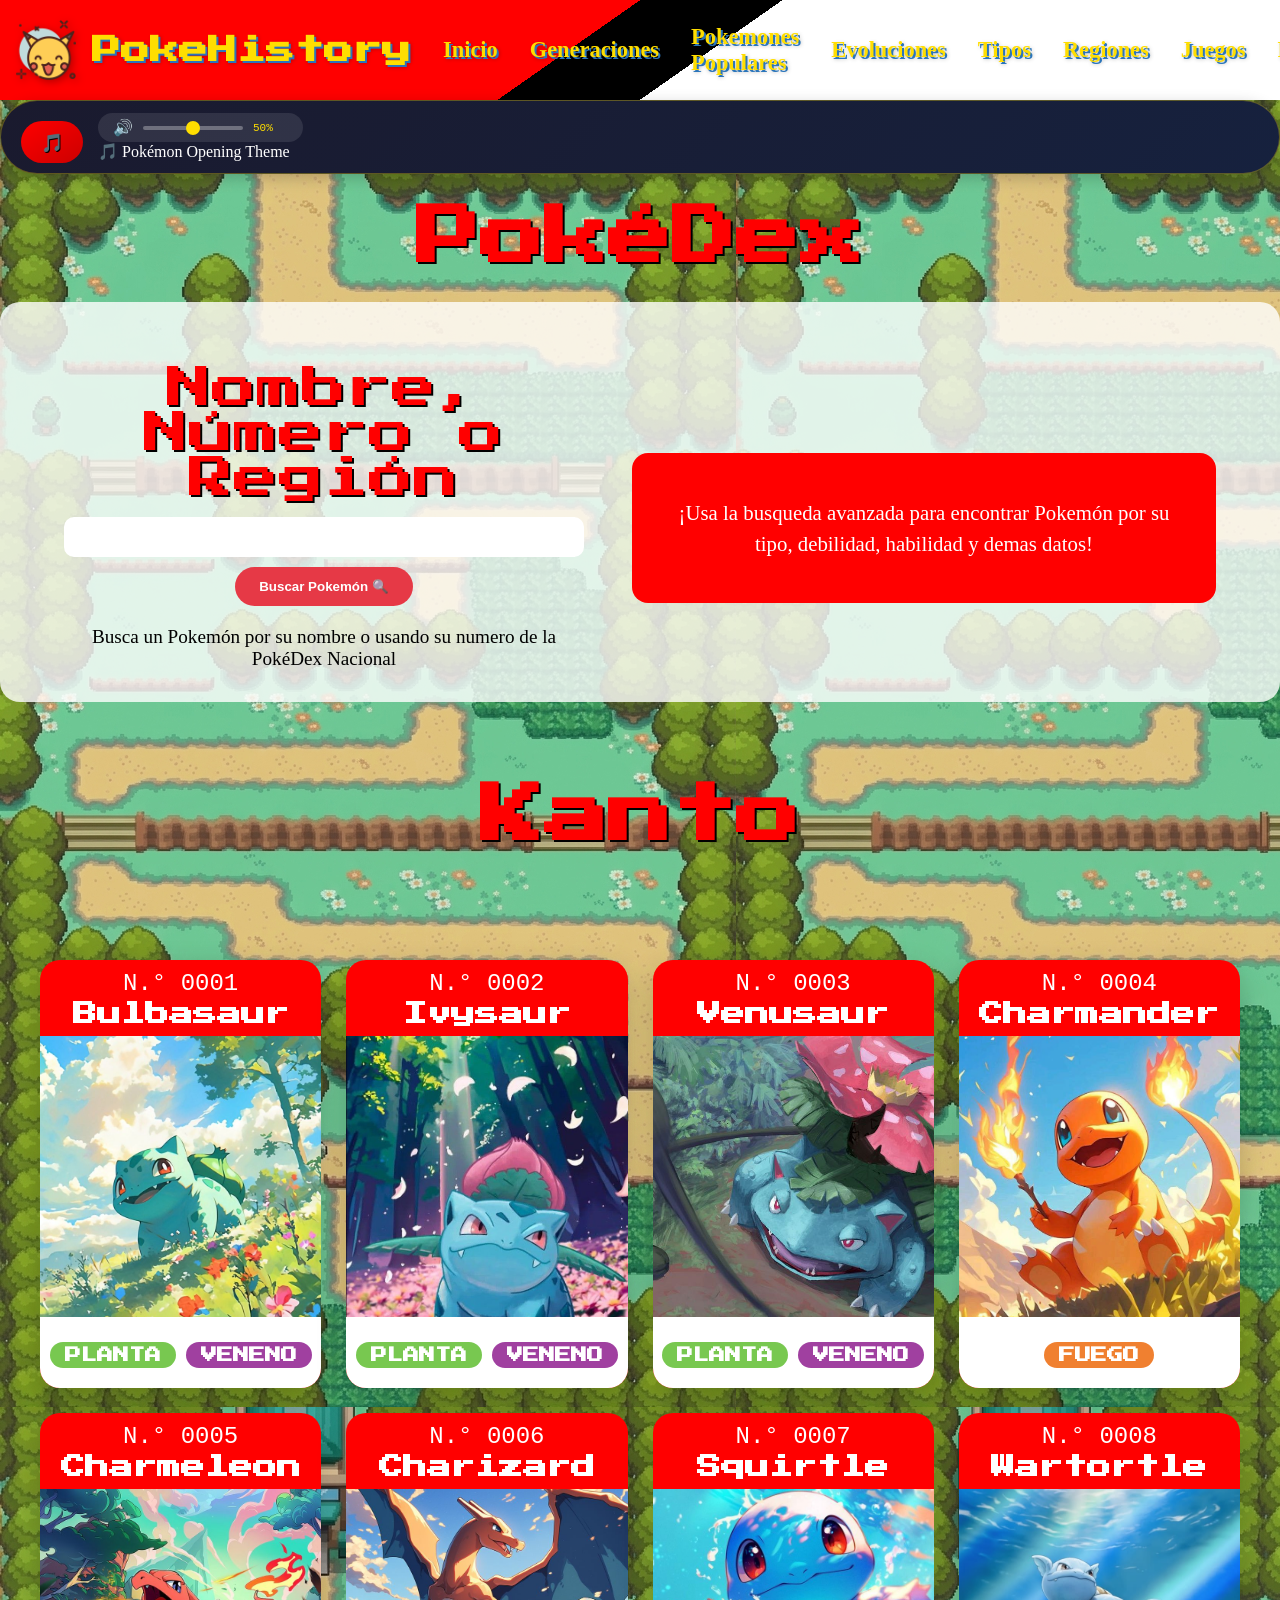
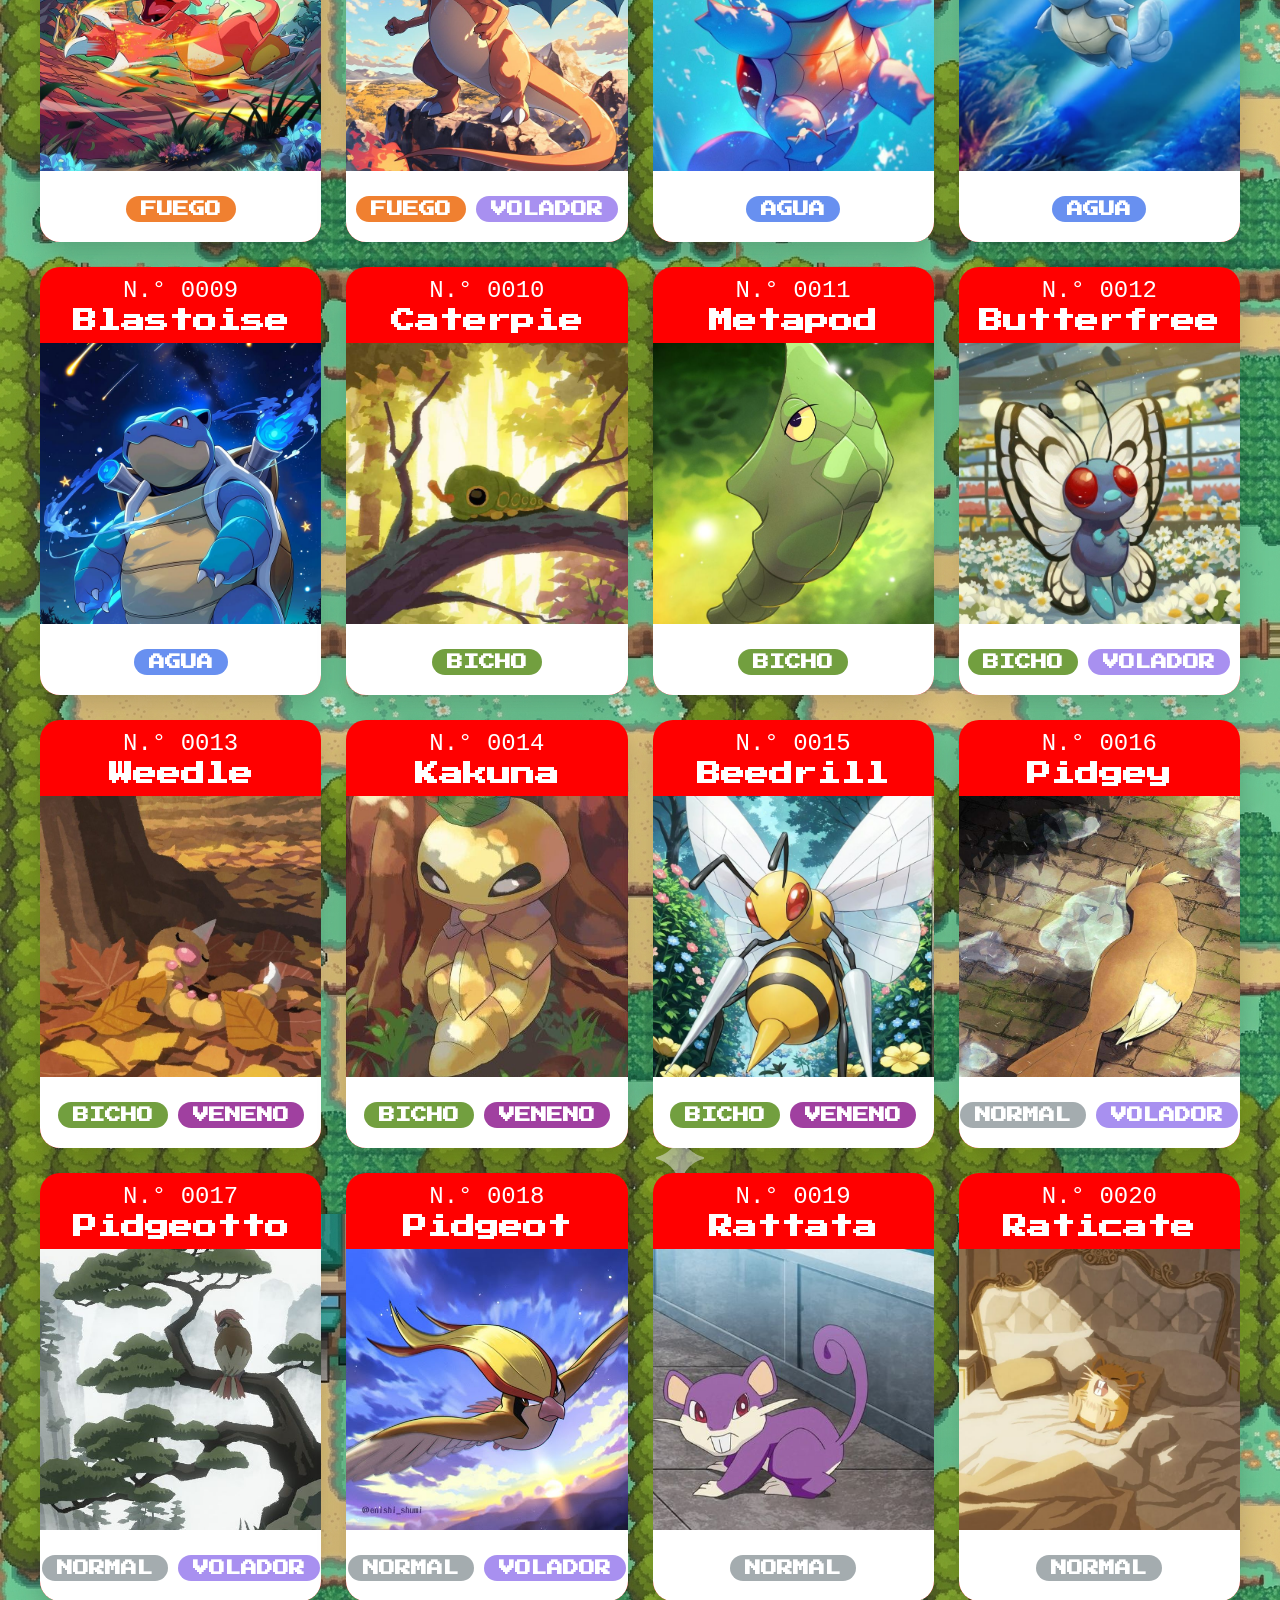
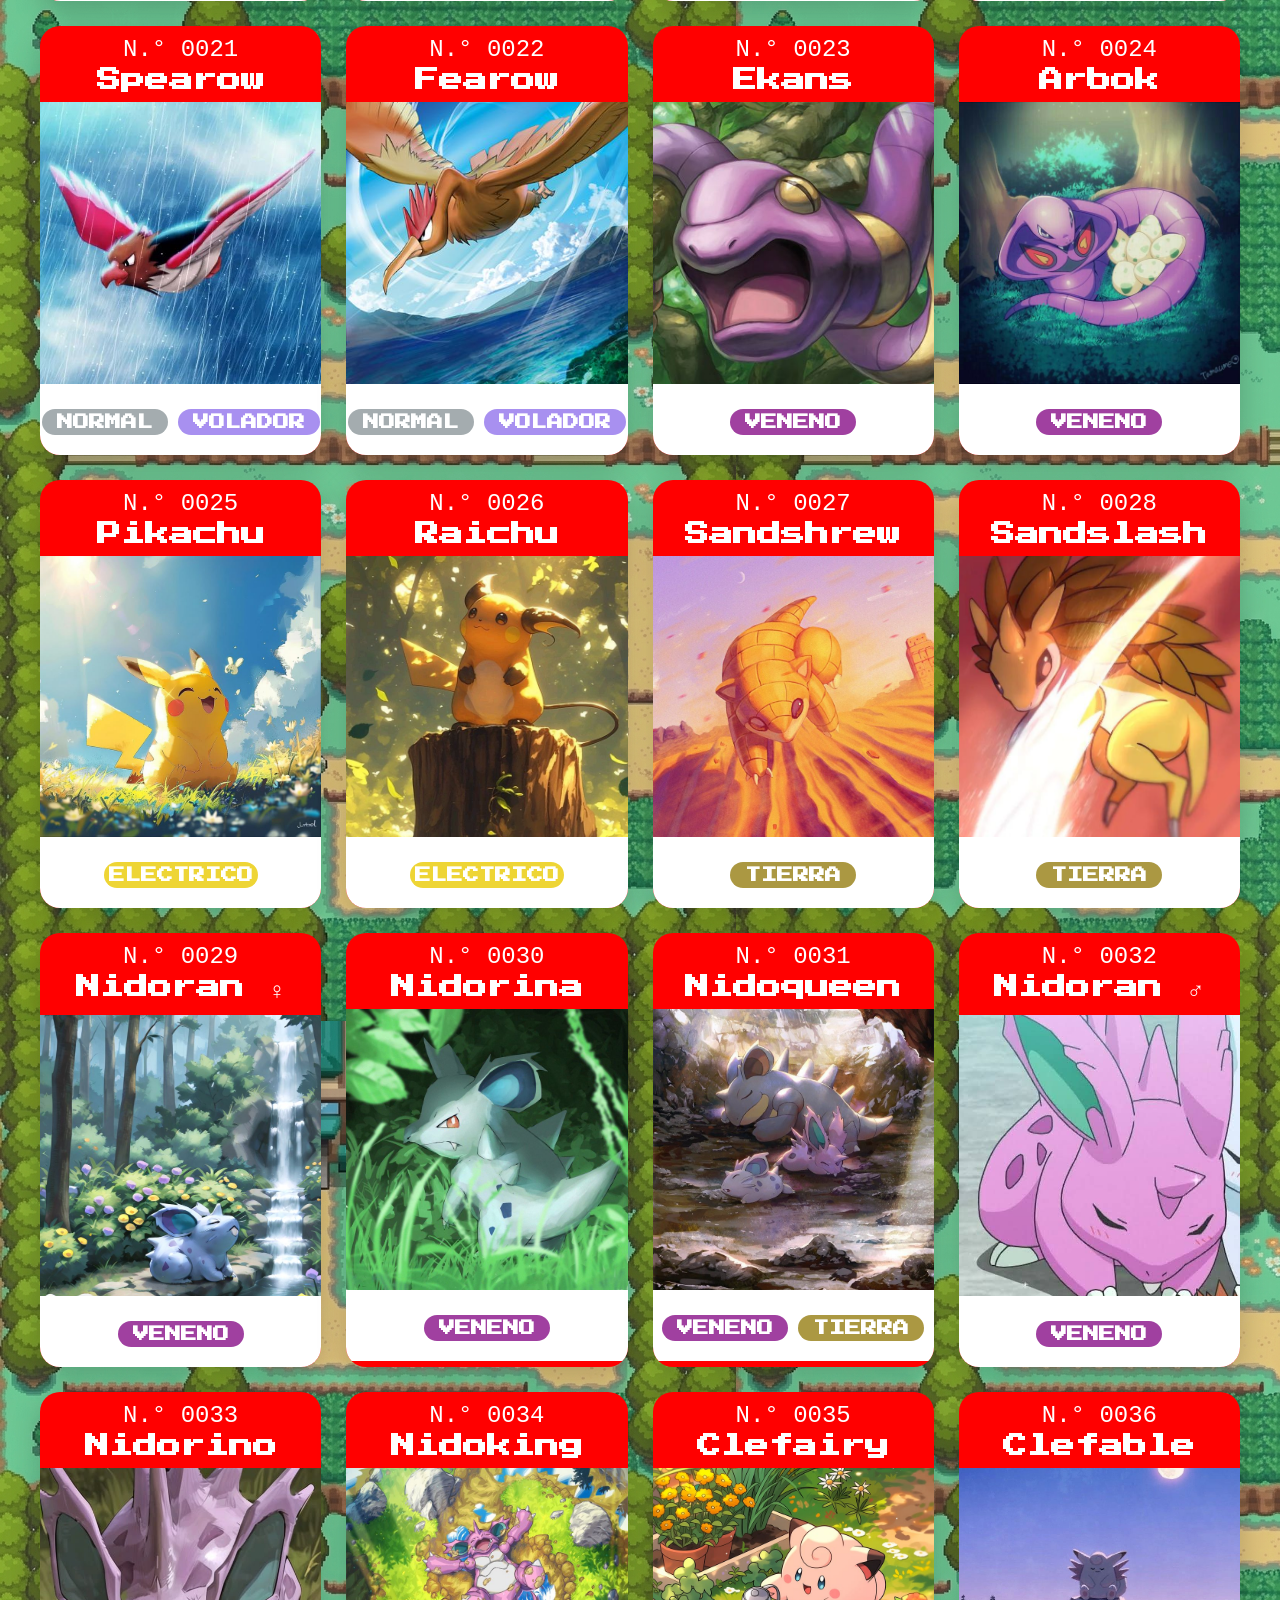
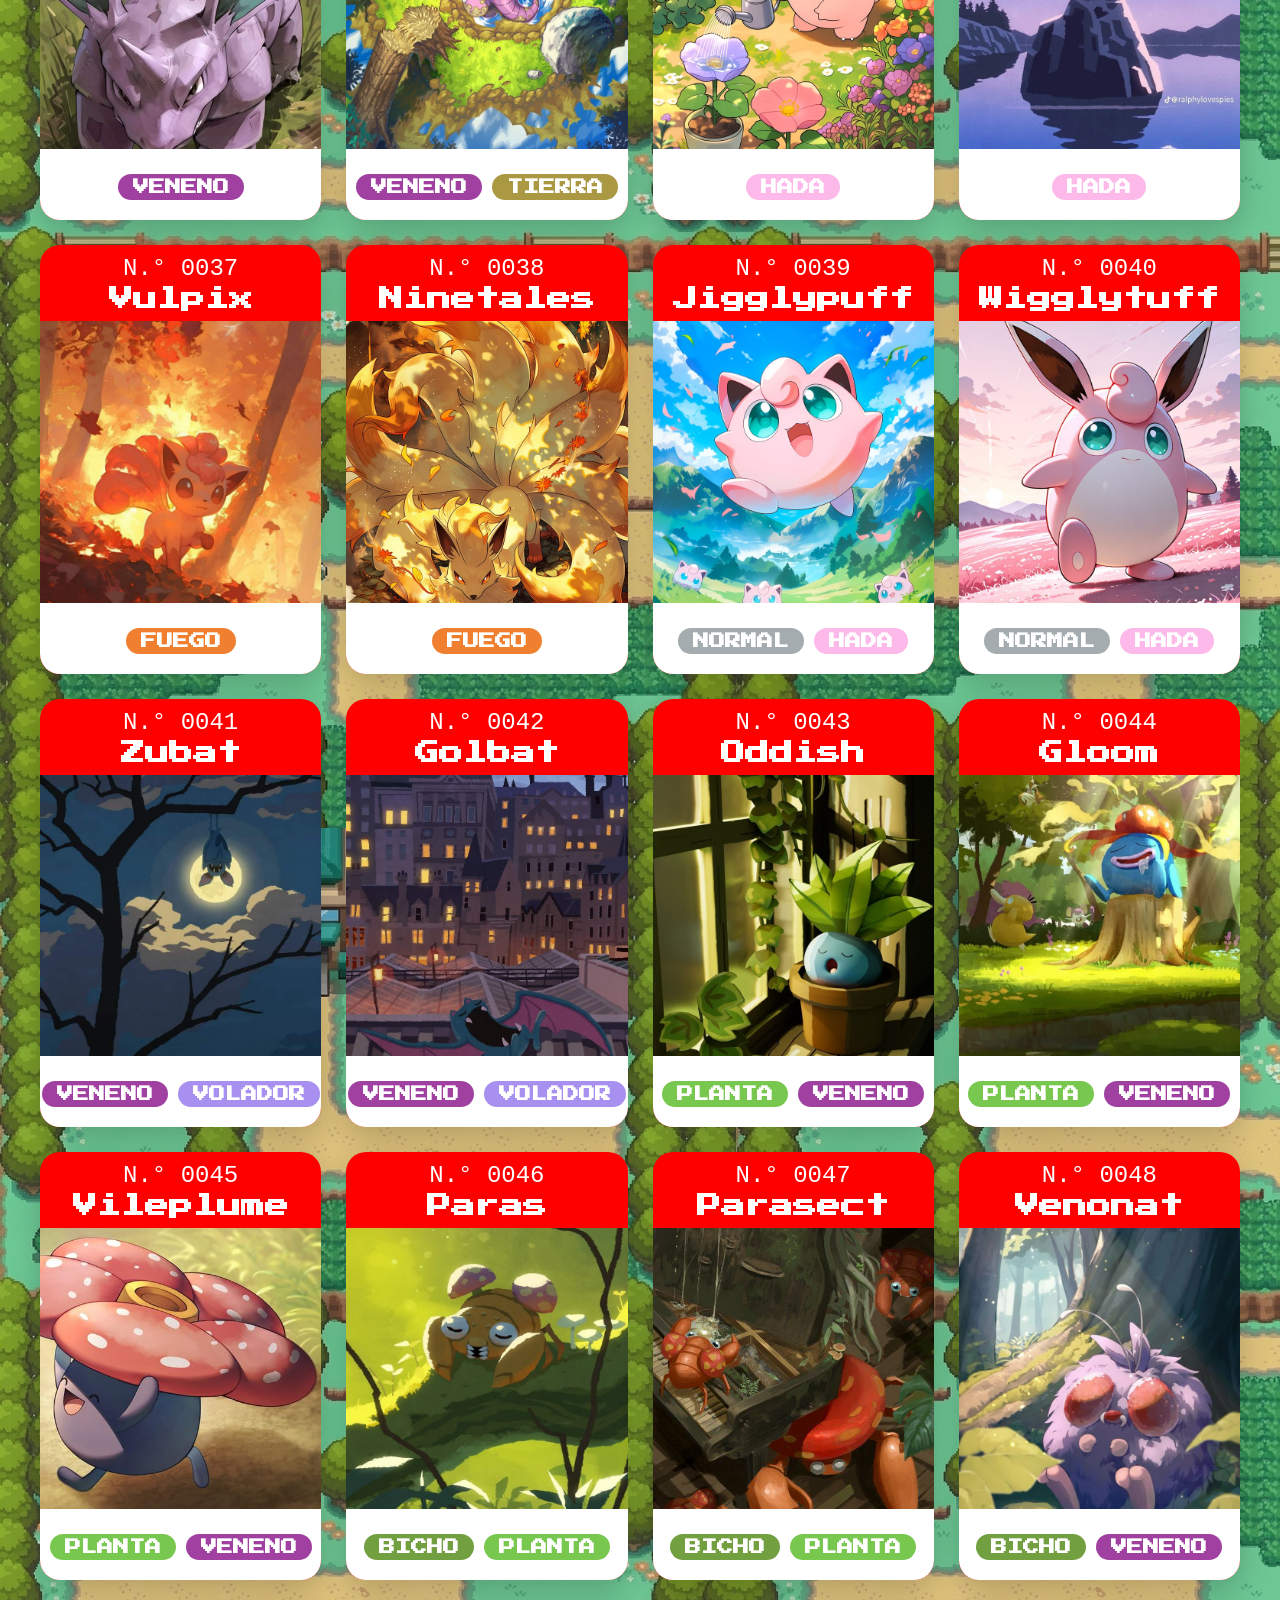
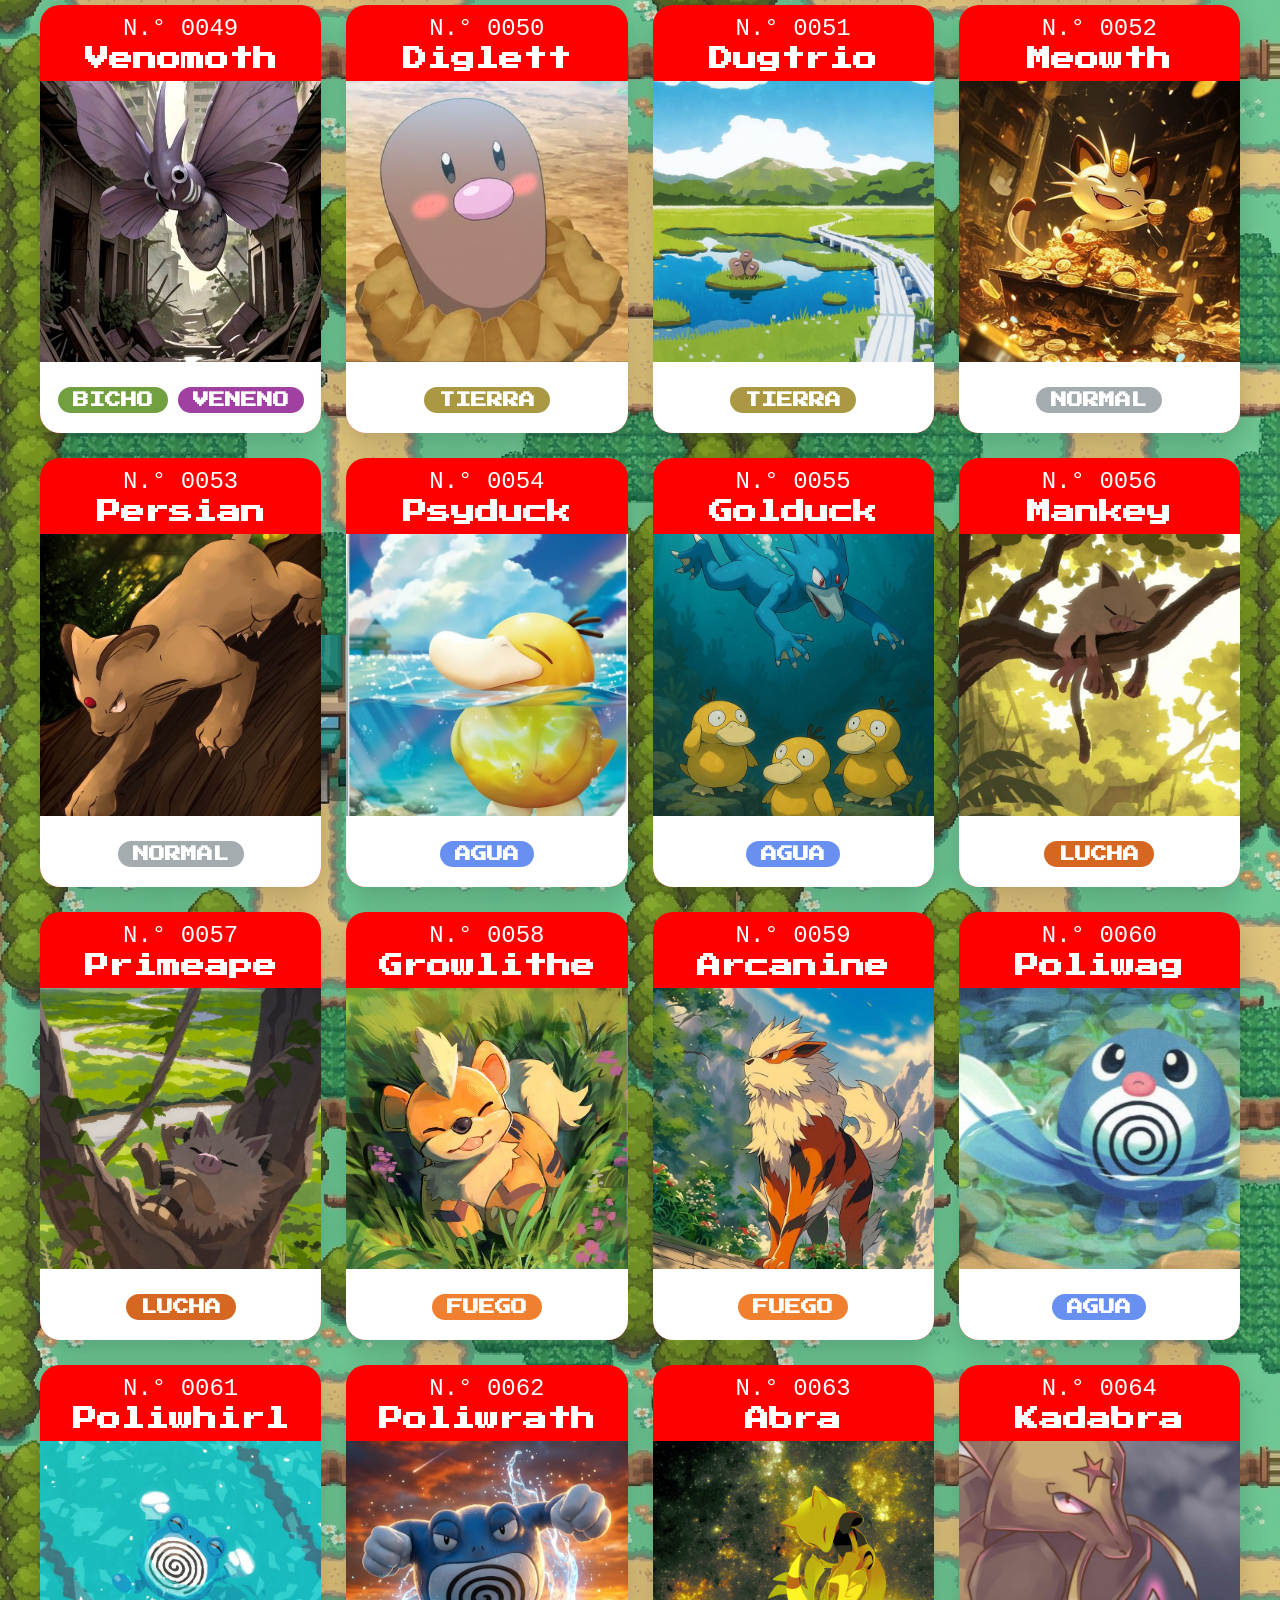
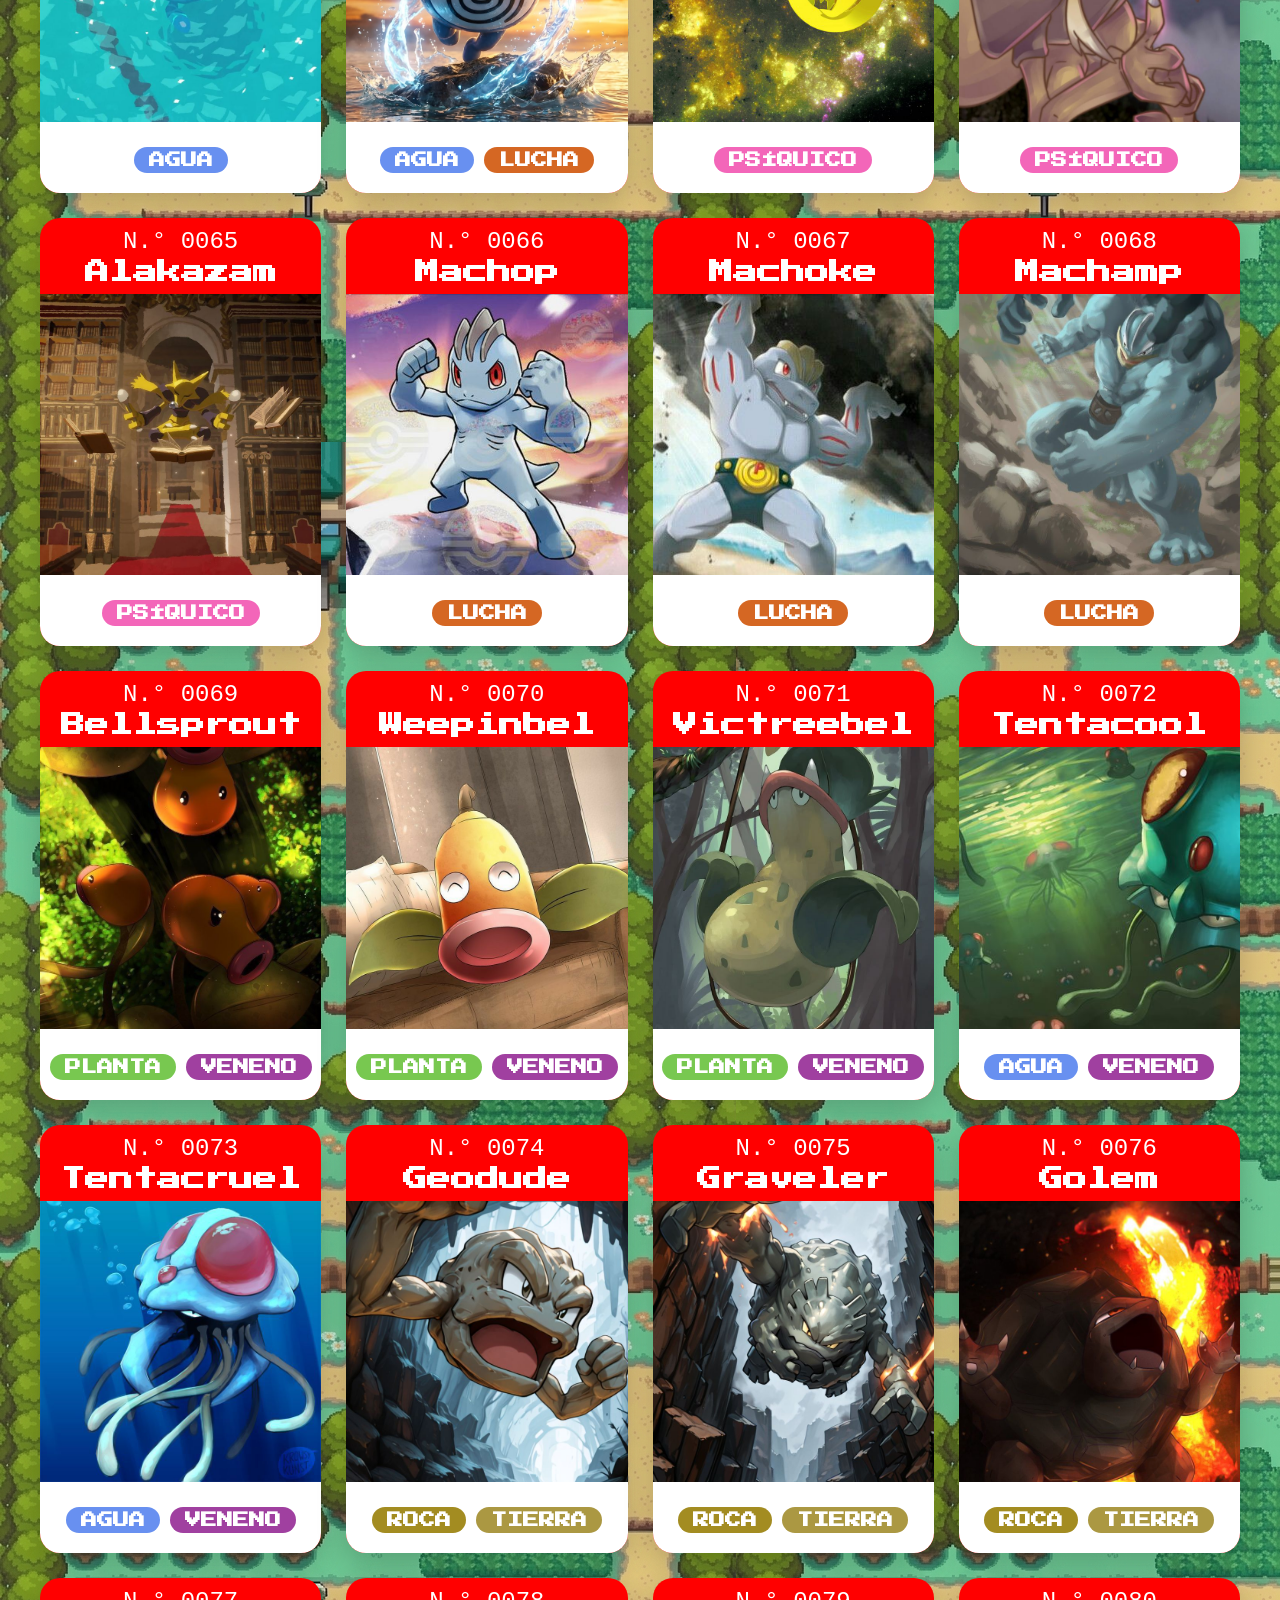
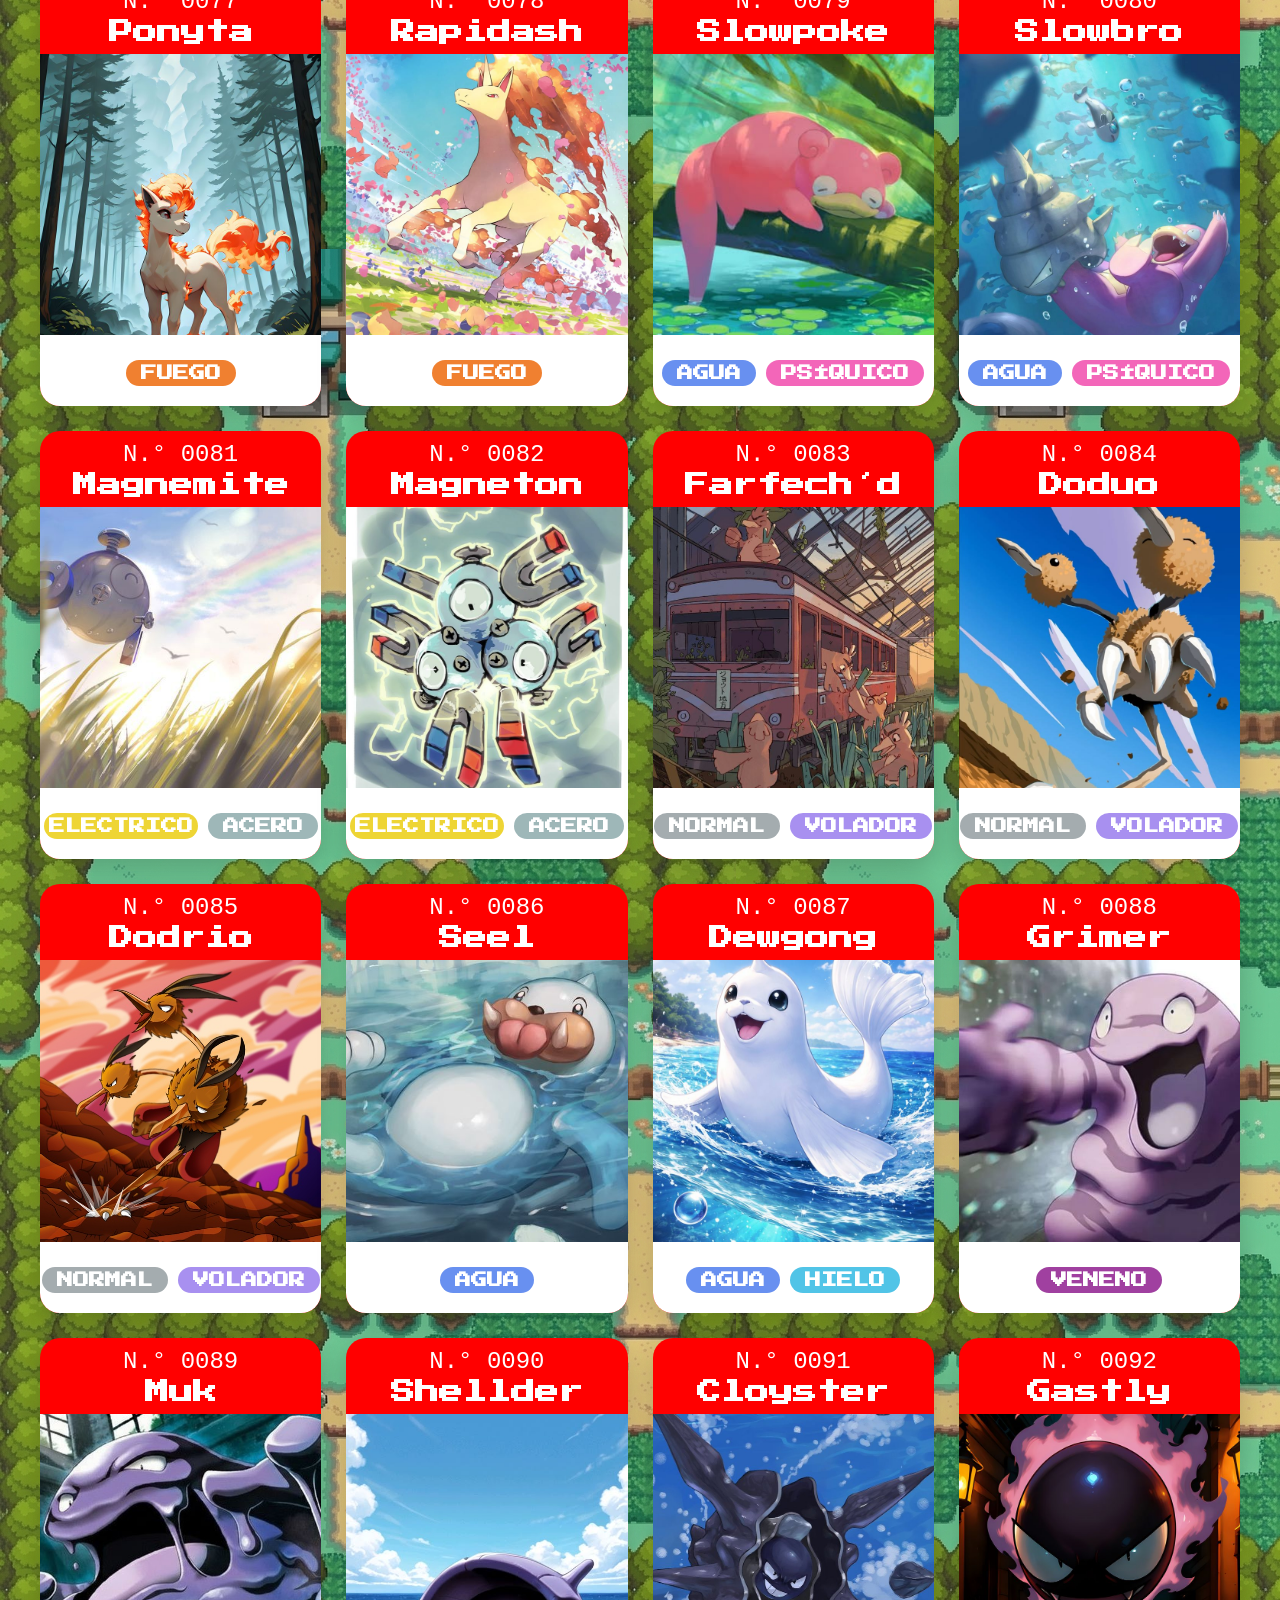
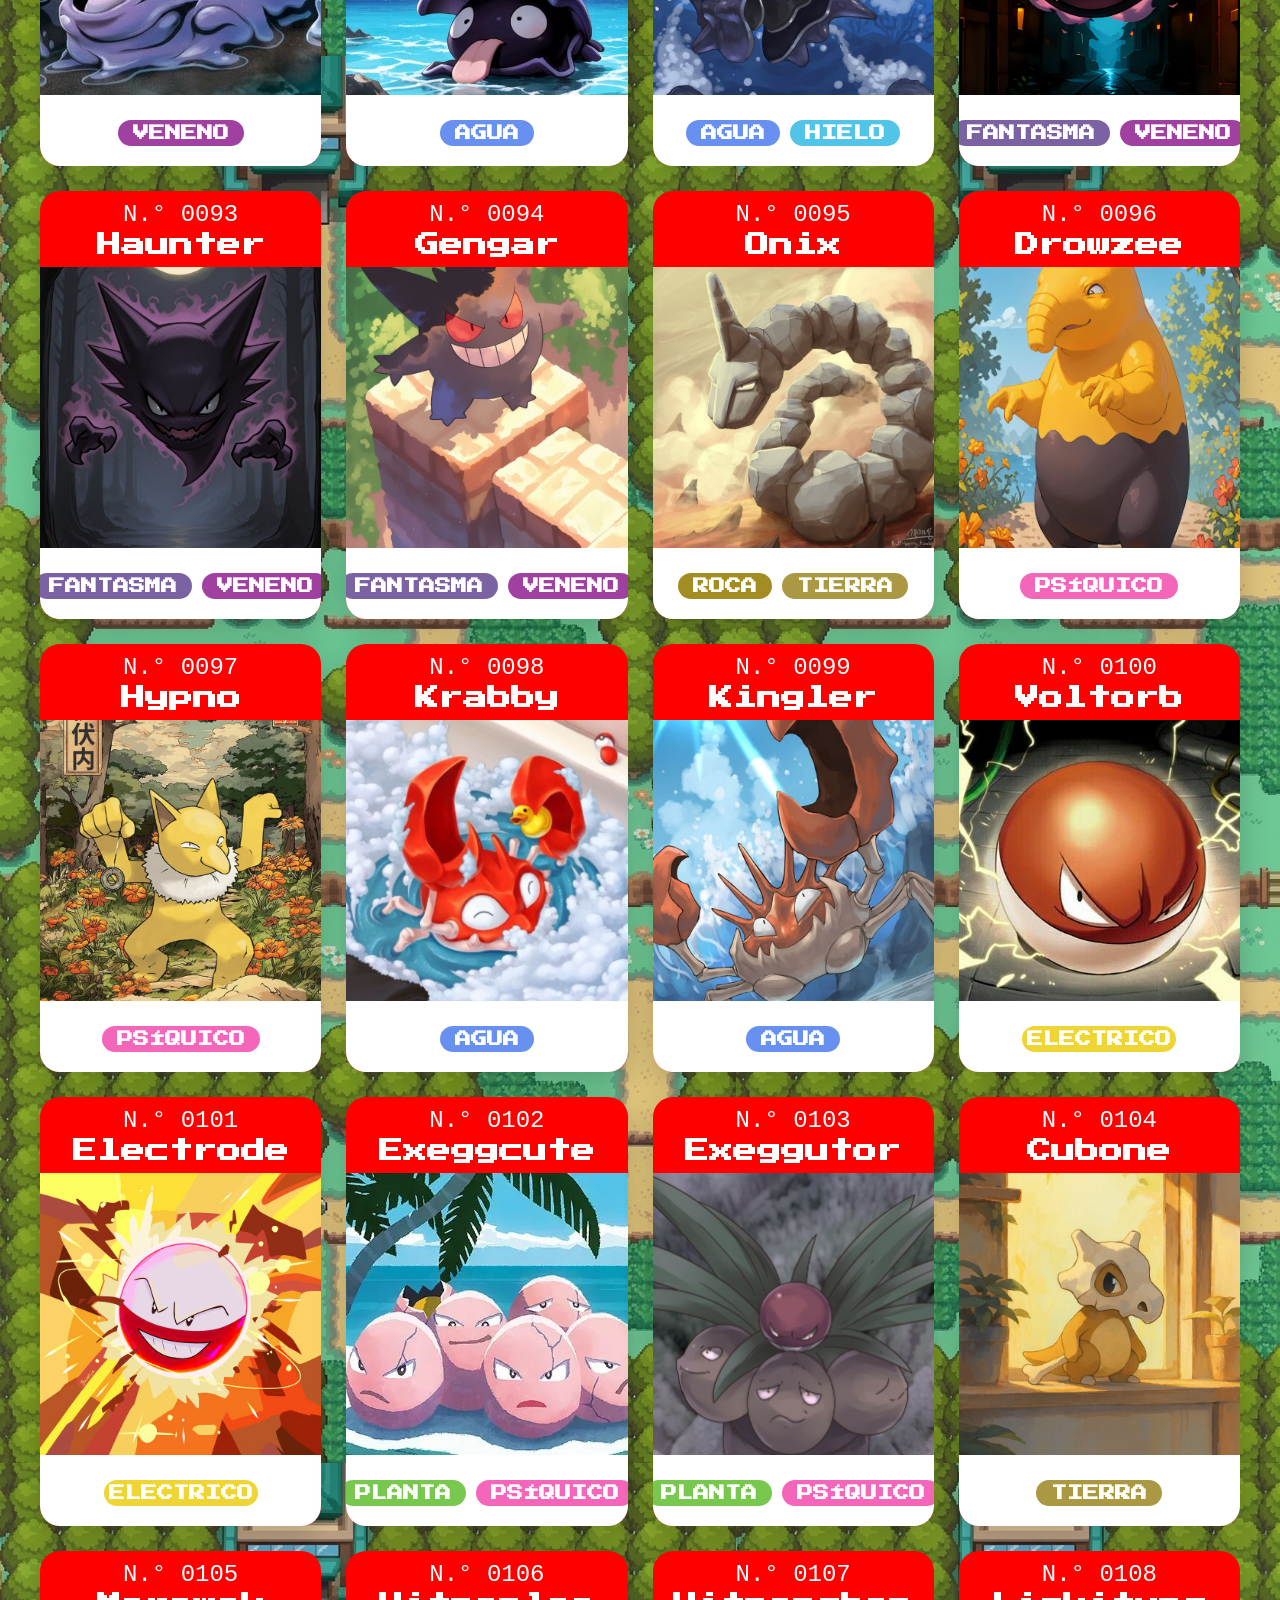
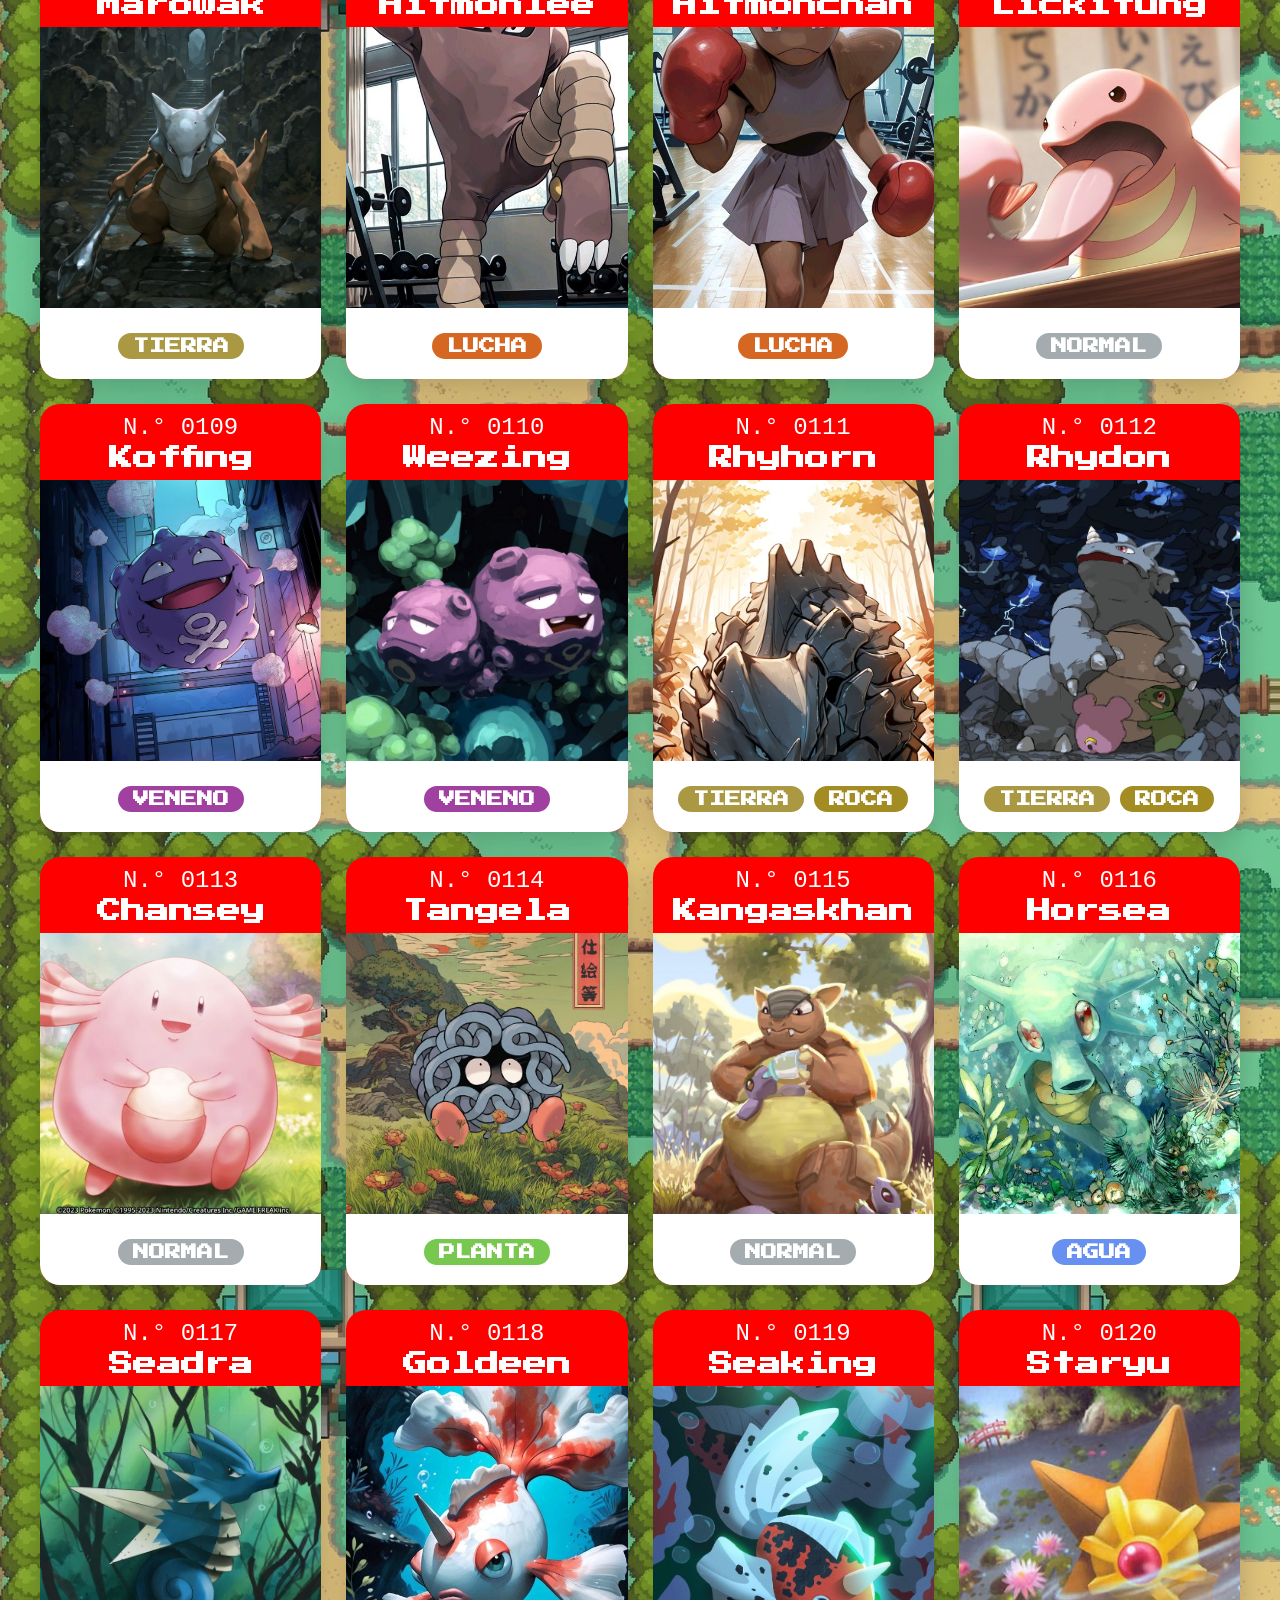
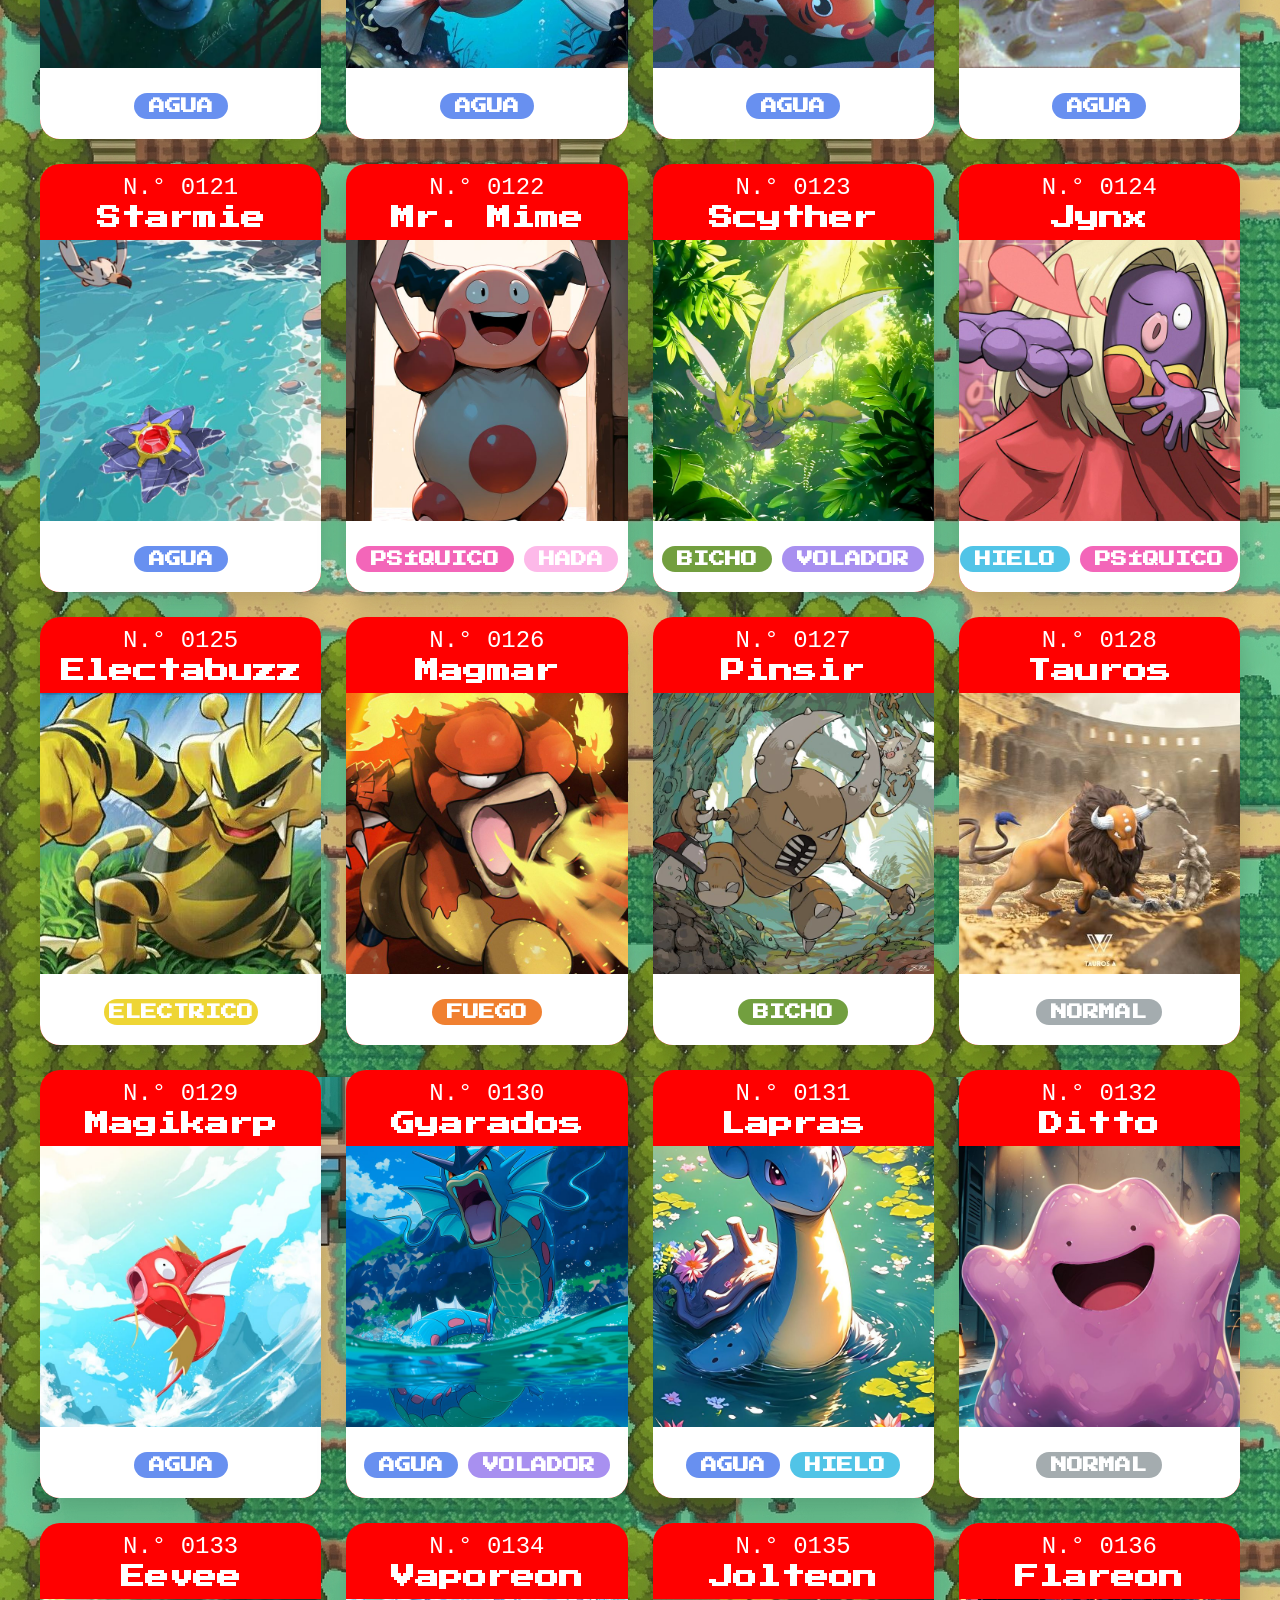
==== commit 23918ef8: "agregamos generacion 2 Johto" ====
--- a/pokedex.html
+++ b/pokedex.html
@@ -80,6 +80,7 @@
       </div>
     </section>
 
+    <h2 class="titulo" id="kanto">Kanto</h2>
     
 
     <div class="contenedor">
@@ -2249,6 +2250,1378 @@
     </div>
   </div>
 
+
+  <h2 class="titulo" id="johto">Johto</h2>
+
+  <div class="contenedor">
+      <div class="grid-cuadrados">
+        <!-- Cuadrado 1 -->
+        <div class="cuadrado">
+          <p class="numero-pokemon">N.° 0152</p>
+          <h3 class="nombre-pokemon">Chikorita</h3>
+          <div class="contenedor-imagen">
+            <img src="img/pokedex/chikorita.jpg" alt="chikorita" />
+          </div>
+          <div class="texto">
+            <div class="tipos">
+              <span class="tipo tipo-planta">Planta</span>
+            </div>
+          </div>
+        </div>
+
+        <div class="cuadrado">
+          <p class="numero-pokemon">N.° 0153</p>
+          <h3 class="nombre-pokemon">Bayleef</h3>
+          <div class="contenedor-imagen">
+            <img src="img/pokedex/Bayleef.jpg" alt="bayleef" />
+          </div>
+          <div class="texto">
+            <div class="tipos">
+              <span class="tipo tipo-planta">Planta</span>
+
+            </div>
+          </div>
+        </div>
+
+        <div class="cuadrado">
+          <p class="numero-pokemon">N.° 0154</p>
+          <h3 class="nombre-pokemon">Meganium</h3>
+          <div class="contenedor-imagen">
+            <img src="img/pokedex/meganium.jpg" alt="meganium" />
+          </div>
+          <div class="texto">
+            <div class="tipos">
+              <span class="tipo tipo-planta">Planta</span>
+            </div>
+          </div>
+        </div>
+
+        <div class="cuadrado">
+          <p class="numero-pokemon">N.° 0155</p>
+          <h3 class="nombre-pokemon">Cyndaquil</h3>
+          <div class="contenedor-imagen">
+            <img src="img/pokedex/cyndaquil.jpg" alt="cyndaquil" />
+          </div>
+          <div class="texto">
+            <div class="tipos">
+              <span class="tipo tipo-fuego">Fuego</span>
+            </div>
+          </div>
+        </div>
+
+        <div class="cuadrado">
+          <p class="numero-pokemon">N.° 0156</p>
+          <h3 class="nombre-pokemon">Quilava</h3>
+          <div class="contenedor-imagen">
+            <img src="img/pokedex/quilava.jpg" alt="quilava" />
+          </div>
+          <div class="texto">
+            <div class="tipos">
+              <span class="tipo tipo-fuego">Fuego</span>
+            </div>
+          </div>
+        </div>
+
+        <div class="cuadrado">
+          <p class="numero-pokemon">N.° 0157</p>
+          <h3 class="nombre-pokemon">Typlhosion</h3>
+          <div class="contenedor-imagen">
+            <img src="img/pokedex/typlosion.jpg" alt="typlhosion" />
+          </div>
+          <div class="texto">
+            <div class="tipos">
+              <span class="tipo tipo-fuego">Fuego</span>
+            </div>
+          </div>
+        </div>
+
+        <div class="cuadrado">
+          <p class="numero-pokemon">N.° 0158</p>
+          <h3 class="nombre-pokemon">Totodile</h3>
+          <div class="contenedor-imagen">
+            <img src="img/pokedex/totodile.jpg" alt="totodile" />
+          </div>
+          <div class="texto">
+            <div class="tipos">
+              <span class="tipo tipo-agua">Agua</span>
+            </div>
+          </div>
+        </div>
+
+        <div class="cuadrado">
+          <p class="numero-pokemon">N.° 0159</p>
+          <h3 class="nombre-pokemon">Croconaw</h3>
+          <div class="contenedor-imagen">
+            <img src="img/pokedex/croconaw.jpg" alt="croconaw" />
+          </div>
+          <div class="texto">
+            <div class="tipos">
+              <span class="tipo tipo-agua">Agua</span>
+            </div>
+          </div>
+        </div>
+
+        <div class="cuadrado">
+          <p class="numero-pokemon">N.° 0160</p>
+          <h3 class="nombre-pokemon">Feraligatr</h3>
+          <div class="contenedor-imagen">
+            <img src="img/pokedex/feraligatr.jpg" alt="feraligatr" />
+          </div>
+          <div class="texto">
+            <div class="tipos">
+              <span class="tipo tipo-agua">Agua</span>
+            </div>
+          </div>
+        </div>
+
+        <div class="cuadrado">
+          <p class="numero-pokemon">N.° 0161</p>
+          <h3 class="nombre-pokemon">Sentret</h3>
+          <div class="contenedor-imagen">
+            <img src="img/pokedex/SENTRET.jpg" alt="Sentret" />
+          </div>
+          <div class="texto">
+            <div class="tipos">
+              <span class="tipo tipo-normal">Normal</span>
+            </div>
+          </div>
+        </div>
+
+        <div class="cuadrado">
+          <p class="numero-pokemon">N.° 0162</p>
+          <h3 class="nombre-pokemon">Furret</h3>
+          <div class="contenedor-imagen">
+            <img src="img/pokedex/furret.jpg" alt="Furret"/>
+          </div>
+          <div class="texto">
+            <div class="tipos">
+              <span class="tipo tipo-normal">Normal</span>
+            </div>
+          </div>
+        </div>
+
+        <div class="cuadrado">
+          <p class="numero-pokemon">N.° 0163</p>
+          <h3 class="nombre-pokemon">Hoothoot</h3>
+          <div class="contenedor-imagen">
+            <img src="img/pokedex/hoothoot.jpg" alt="Hoothoot" />
+          </div>
+          <div class="texto">
+            <div class="tipos">
+              <span class="tipo tipo-normal">Normal</span>
+              <span class="tipo tipo-volador">Volador</span>
+            </div>
+          </div>
+        </div>
+
+        <div class="cuadrado">
+          <p class="numero-pokemon">N.° 0164</p>
+          <h3 class="nombre-pokemon">Noctowl</h3>
+          <div class="contenedor-imagen">
+            <img src="img/pokedex/noctowl.jpg" alt="Noctowl" />
+          </div>
+          <div class="texto">
+            <div class="tipos">
+              <span class="tipo tipo-normal">Normal</span>
+              <span class="tipo tipo-volador">Volador</span>
+            </div>
+          </div>
+        </div>
+
+        <div class="cuadrado">
+          <p class="numero-pokemon">N.° 0165</p>
+          <h3 class="nombre-pokemon">Ledyba</h3>
+          <div class="contenedor-imagen">
+            <img src="img/pokedex/Ledyba.jpg" alt="Ledyba" />
+          </div>
+          <div class="texto">
+            <div class="tipos">
+              <span class="tipo tipo-bicho">Bicho</span>
+              <span class="tipo tipo-volador">Volador</span>
+            </div>
+          </div>
+        </div>
+
+        <div class="cuadrado">
+          <p class="numero-pokemon">N.° 0166</p>
+          <h3 class="nombre-pokemon">Ledian</h3>
+          <div class="contenedor-imagen">
+            <img src="img/pokedex/ledian.jpg" alt="Ledian" />
+          </div>
+          <div class="texto">
+            <div class="tipos">
+              <span class="tipo tipo-bicho">Bicho</span>
+              <span class="tipo tipo-volador">Volador</span>
+            </div>
+          </div>
+        </div>
+
+        <div class="cuadrado">
+          <p class="numero-pokemon">N.° 0167</p>
+          <h3 class="nombre-pokemon">Spinarak</h3>
+          <div class="contenedor-imagen">
+            <img src="img/pokedex/spinarak.jpg" alt="spinarak" />
+          </div>
+          <div class="texto">
+            <div class="tipos">
+              <span class="tipo tipo-bicho">Bicho</span>
+              <span class="tipo tipo-veneno">Veneno</span>
+            </div>
+          </div>
+        </div>
+
+        <div class="cuadrado">
+          <p class="numero-pokemon">N.° 0168</p>
+          <h3 class="nombre-pokemon">Ariados</h3>
+          <div class="contenedor-imagen">
+            <img src="img/pokedex/Ariados.jpg" alt="ariados" />
+          </div>
+          <div class="texto">
+            <div class="tipos">
+              <span class="tipo tipo-bicho">Bicho</span>
+              <span class="tipo tipo-veneno">Veneno</span>
+            </div>
+          </div>
+        </div>
+
+        <div class="cuadrado">
+          <p class="numero-pokemon">N.° 0169</p>
+          <h3 class="nombre-pokemon">Crobat</h3>
+          <div class="contenedor-imagen">
+            <img src="img/pokedex/crobat.jpg" alt="crobat" />
+          </div>
+          <div class="texto">
+            <div class="tipos">
+              <span class="tipo tipo-veneno">Veneno</span>
+              <span class="tipo tipo-volador">Volador</span>
+            </div>
+          </div>
+        </div>
+
+        <div class="cuadrado">
+          <p class="numero-pokemon">N.° 0170</p>
+          <h3 class="nombre-pokemon">Chinchou</h3>
+          <div class="contenedor-imagen">
+            <img src="img/pokedex/Chinchou.jpg" alt="Chinchou" />
+          </div>
+          <div class="texto">
+            <div class="tipos">
+              <span class="tipo tipo-normal">Agua</span>
+              <span class="tipo tipo-electrico">Electrico</span>
+            </div>
+          </div>
+        </div>
+
+        <div class="cuadrado">
+          <p class="numero-pokemon">N.° 0171</p>
+          <h3 class="nombre-pokemon">Lanturn</h3>
+          <div class="contenedor-imagen">
+            <img src="img/pokedex/lanturn.jpg" alt="Lanturn" />
+          </div>
+          <div class="texto">
+            <div class="tipos">
+              <span class="tipo tipo-normal">Agua</span>
+              <span class="tipo tipo-electrico">Electrico</span>
+            </div>
+          </div>
+        </div>
+
+        <div class="cuadrado">
+          <p class="numero-pokemon">N.° 0172</p>
+          <h3 class="nombre-pokemon">Pichu</h3>
+          <div class="contenedor-imagen">
+            <img src="img/pokedex/pichu.jpg" alt="Pichu" />
+          </div>
+          <div class="texto">
+            <div class="tipos">
+              <span class="tipo tipo-electrico">Electrico</span>
+            </div>
+          </div>
+        </div>
+
+        <div class="cuadrado">
+          <p class="numero-pokemon">N.° 0173</p>
+          <h3 class="nombre-pokemon">Cleffa</h3>
+          <div class="contenedor-imagen">
+            <img src="img/pokedex/cleffa.jpg" alt="Cleffa" />
+          </div>
+          <div class="texto">
+            <div class="tipos">
+              <span class="tipo tipo-hada">Hada</span>
+            </div>
+          </div>
+        </div>
+
+        <div class="cuadrado">
+          <p class="numero-pokemon">N.° 0174</p>
+          <h3 class="nombre-pokemon">Igglybuff</h3>
+          <div class="contenedor-imagen">
+            <img src="img/pokedex/igglybuff.jpg" alt="Igglybuff" />
+          </div>
+          <div class="texto">
+            <div class="tipos">
+              <span class="tipo tipo-normal">Normal</span>
+              <span class="tipo tipo-hada">Hada</span>
+            </div>
+          </div>
+        </div>
+
+        <div class="cuadrado">
+          <p class="numero-pokemon">N.° 0175</p>
+          <h3 class="nombre-pokemon">Togepi</h3>
+          <div class="contenedor-imagen">
+            <img src="img/pokedex/togepi.jpg" alt="Togepi" />
+          </div>
+          <div class="texto">
+            <div class="tipos">
+              <span class="tipo tipo-hada">Hada</span>
+            </div>
+          </div>
+        </div>
+
+        <div class="cuadrado">
+          <p class="numero-pokemon">N.° 0176</p>
+          <h3 class="nombre-pokemon">Togetic</h3>
+          <div class="contenedor-imagen">
+            <img src="img/pokedex/Togetic.jpg" alt="Togetic" />
+          </div>
+          <div class="texto">
+            <div class="tipos">
+              <span class="tipo tipo-hada">Hada</span>
+              <span class="tipo tipo-volador">Volador</span>
+            </div>
+          </div>
+        </div>
+
+        <div class="cuadrado">
+          <p class="numero-pokemon">N.° 0177</p>
+          <h3 class="nombre-pokemon">Natu</h3>
+          <div class="contenedor-imagen">
+            <img src="img/pokedex/natu.jpg" alt="natu" />
+          </div>
+          <div class="texto">
+            <div class="tipos">
+              <span class="tipo tipo-psíquico">Psíquico</span>
+              <span class="tipo tipo-volador">Volador</span>
+            </div>
+          </div>
+        </div>
+
+        <div class="cuadrado">
+          <p class="numero-pokemon">N.° 0178</p>
+          <h3 class="nombre-pokemon">Xatu</h3>
+          <div class="contenedor-imagen">
+            <img src="img/pokedex/Xatu.jpg" alt="xatu" />
+          </div>
+          <div class="texto">
+            <div class="tipos">
+              <span class="tipo tipo-psíquico">Psíquico</span>
+              <span class="tipo tipo-volador">Volador</span>
+            </div>
+          </div>
+        </div>
+
+        <div class="cuadrado">
+          <p class="numero-pokemon">N.° 0179</p>
+          <h3 class="nombre-pokemon">Mareep</h3>
+          <div class="contenedor-imagen">
+            <img src="img/pokedex/Mareep.jpg" alt="Mareep" />
+          </div>
+          <div class="texto">
+            <div class="tipos">
+              <span class="tipo tipo-electrico">Electrico</span>
+            </div>
+          </div>
+        </div>
+
+        <div class="cuadrado">
+          <p class="numero-pokemon">N.° 0180</p>
+          <h3 class="nombre-pokemon">Flaaffy</h3>
+          <div class="contenedor-imagen">
+            <img
+              src="img/pokedex/flaafy.jpg" alt="flaaffy" />
+          </div>
+          <div class="texto">
+            <div class="tipos">
+              <span class="tipo tipo-electrico">Electrico</span>
+            </div>
+          </div>
+        </div>
+
+        <div class="cuadrado">
+          <p class="numero-pokemon">N.° 0181</p>
+          <h3 class="nombre-pokemon">Ampharos</h3>
+          <div class="contenedor-imagen">
+            <img src="img/pokedex/Ampharos.jpg" alt="Ampharos" />
+          </div>
+          <div class="texto">
+            <div class="tipos">
+              <span class="tipo tipo-electrico">Electrico</span>
+            </div>
+          </div>
+        </div>
+
+        <div class="cuadrado">
+          <p class="numero-pokemon">N.° 0182</p>
+          <h3 class="nombre-pokemon">Bellossom</h3>
+          <div class="contenedor-imagen">
+            <img
+              src="img/pokedex/Bellossum.jpg"alt="Bellossom" />
+          </div>
+          <div class="texto">
+            <div class="tipos">
+              <span class="tipo tipo-planta">Planta</span>
+            </div>
+          </div>
+        </div>
+
+        <div class="cuadrado">
+          <p class="numero-pokemon">N.° 0183</p>
+          <h3 class="nombre-pokemon">Marill</h3>
+          <div class="contenedor-imagen">
+            <img src="img/pokedex/Marill.jpg" alt="Marill " />
+          </div>
+          <div class="texto">
+            <div class="tipos">
+              <span class="tipo tipo-agua">Agua</span>
+              <span class="tipo tipo-hada">Hada</span>
+            </div>
+          </div>
+        </div>
+
+        <div class="cuadrado">
+          <p class="numero-pokemon">N.° 0184</p>
+          <h3 class="nombre-pokemon">Azumarill</h3>
+          <div class="contenedor-imagen">
+            <img
+              src="img/pokedex/Azumarill.jpg" alt="Azumarill"/>
+          </div>
+          <div class="texto">
+            <div class="tipos">
+              <span class="tipo tipo-agua">Agua</span>
+              <span class="tipo tipo-hada">Hada</span>
+            </div>
+          </div>
+        </div>
+
+        <div class="cuadrado">
+          <p class="numero-pokemon">N.° 0185</p>
+          <h3 class="nombre-pokemon">Sudowoodo</h3>
+          <div class="contenedor-imagen">
+            <img src="img/pokedex/Sudowoodu.jpg" alt="Sudowoodo" />
+          </div>
+          <div class="texto">
+            <div class="tipos">
+              <span class="tipo tipo-roca">Roca</span>
+            </div>
+          </div>
+        </div>
+
+        <div class="cuadrado">
+          <p class="numero-pokemon">N.° 0186</p>
+          <h3 class="nombre-pokemon">Politoed</h3>
+          <div class="contenedor-imagen">
+            <img src="img/pokedex/Politoed.jpg" alt="Politoed" />
+          </div>
+          <div class="texto">
+            <div class="tipos">
+              <span class="tipo tipo-agua">Agua</span>
+            </div>
+          </div>
+        </div>
+
+        <div class="cuadrado">
+          <p class="numero-pokemon">N.° 0187</p>
+          <h3 class="nombre-pokemon">Hoppip</h3>
+          <div class="contenedor-imagen">
+            <img
+              src="img/pokedex/Hoppip.jpg" alt="clefable" />
+          </div>
+          <div class="texto">
+            <div class="tipos">
+              <span class="tipo tipo-hada">Planta</span>
+              <span class="tipo tipo-volador">Volador</span>
+            </div>
+          </div>
+        </div>
+
+        <div class="cuadrado">
+          <p class="numero-pokemon">N.° 0188</p>
+          <h3 class="nombre-pokemon">Skiploom</h3>
+          <div class="contenedor-imagen">
+            <img src="img/pokedex/Skiploom.jpg" alt="Skiploom" />
+          </div>
+          <div class="texto">
+            <div class="tipos">
+              <span class="tipo tipo-hada">Planta</span>
+              <span class="tipo tipo-volador">Volador</span>
+            </div>
+          </div>
+        </div>
+
+        <div class="cuadrado">
+          <p class="numero-pokemon">N.° 0189</p>
+          <h3 class="nombre-pokemon">Jumpluff</h3>
+          <div class="contenedor-imagen">
+            <img src="img/pokedex/jumpluff.jpg" alt="Jumpluff" />
+          </div>
+          <div class="texto">
+            <div class="tipos">
+              <span class="tipo tipo-hada">Planta</span>
+              <span class="tipo tipo-volador">Volador</span>
+            </div>
+          </div>
+        </div>
+
+        <div class="cuadrado">
+          <p class="numero-pokemon">N.° 0190</p>
+          <h3 class="nombre-pokemon">Aipom</h3>
+          <div class="contenedor-imagen">
+            <img src="img/pokedex/Aipom.jpg" alt="Aipom" />
+          </div>
+          <div class="texto">
+            <div class="tipos">
+              <span class="tipo tipo-normal">Normal</span>
+            </div>
+          </div>
+        </div>
+
+        <div class="cuadrado">
+          <p class="numero-pokemon">N.° 0191</p>
+          <h3 class="nombre-pokemon">Sunkern</h3>
+          <div class="contenedor-imagen">
+            <img
+              src="img/pokedex/Sunkern.jpg" alt="Sunkern" />
+          </div>
+          <div class="texto">
+            <div class="tipos">
+              <span class="tipo tipo-planta">Planta</span>
+            </div>
+          </div>
+        </div>
+
+        <div class="cuadrado">
+          <p class="numero-pokemon">N.° 0192</p>
+          <h3 class="nombre-pokemon">Sunflora</h3>
+          <div class="contenedor-imagen">
+            <img src="img/pokedex/Sunflora.jpg" alt="sunflora" />
+          </div>
+          <div class="texto">
+            <div class="tipos">
+              <span class="tipo tipo-planta">Planta</span>
+            </div>
+          </div>
+        </div>
+
+        <div class="cuadrado">
+          <p class="numero-pokemon">N.° 0193</p>
+          <h3 class="nombre-pokemon">Yanma</h3>
+          <div class="contenedor-imagen">
+            <img src="img/pokedex/Yanma.jpg" alt="Yanma" />
+          </div>
+          <div class="texto">
+            <div class="tipos">
+              <span class="tipo tipo-bicho">Bicho</span>
+              <span class="tipo tipo-volador">Volador</span>
+            </div>
+          </div>
+        </div>
+
+        <div class="cuadrado">
+          <p class="numero-pokemon">N.° 0194</p>
+          <h3 class="nombre-pokemon">Wooper</h3>
+          <div class="contenedor-imagen">
+            <img
+              src="img/pokedex/wooper.jpg" alt="wooper"/>
+          </div>
+          <div class="texto">
+            <div class="tipos">
+              <span class="tipo tipo-agua">Agua</span>
+              <span class="tipo tipo-tierra">Tierra</span>
+            </div>
+          </div>
+        </div>
+
+        <div class="cuadrado">
+          <p class="numero-pokemon">N.° 0195</p>
+          <h3 class="nombre-pokemon">Quagsire</h3>
+          <div class="contenedor-imagen">
+            <img src="img/pokedex/Quagsire.jpg" alt="Quagsire" />
+          </div>
+          <div class="texto">
+            <div class="tipos">
+              <span class="tipo tipo-agua">Agua</span>
+              <span class="tipo tipo-tierra">Tierra</span>
+            </div>
+          </div>
+        </div>
+
+        <div class="cuadrado">
+          <p class="numero-pokemon">N.° 0196</p>
+          <h3 class="nombre-pokemon">Espeon</h3>
+          <div class="contenedor-imagen">
+            <img src="img/pokedex/Espeon.jpg" alt="Espeon" />
+          </div>
+          <div class="texto">
+            <div class="tipos">
+              <span class="tipo tipo-psíquico">Psiquíco</span>
+            </div>
+          </div>
+        </div>
+
+        <div class="cuadrado">
+          <p class="numero-pokemon">N.° 0197</p>
+          <h3 class="nombre-pokemon">Umbreon</h3>
+          <div class="contenedor-imagen">
+            <img src="img/pokedex/Umbreon.jpg" alt="Umbreon" />
+          </div>
+          <div class="texto">
+            <div class="tipos">
+              <span class="tipo tipo-siniestro">Siniestro</span>
+            </div>
+          </div>
+        </div>
+
+        <div class="cuadrado">
+          <p class="numero-pokemon">N.° 0198</p>
+          <h3 class="nombre-pokemon">Murkrow</h3>
+          <div class="contenedor-imagen">
+            <img src="img/pokedex/Murkrow.jpg" alt="Murkrow" />
+          </div>
+          <div class="texto">
+            <div class="tipos">
+              <span class="tipo tipo-siniestro">Siniestro</span>
+              <span class="tipo tipo-volador">Volador</span>
+            </div>
+          </div>
+        </div>
+
+        <div class="cuadrado">
+          <p class="numero-pokemon">N.° 0199</p>
+          <h3 class="nombre-pokemon">Slowking</h3>
+          <div class="contenedor-imagen">
+            <img src="img/pokedex/Slowking.jpg" alt="Slowking" />
+          </div>
+          <div class="texto">
+            <div class="tipos">
+              <span class="tipo tipo-Agua">Agua</span>
+              <span class="tipo tipo-psíquico">Psíquico</span>
+            </div>
+          </div>
+        </div>
+
+        <div class="cuadrado">
+          <p class="numero-pokemon">N.° 0200</p>
+          <h3 class="nombre-pokemon">Misdreavus</h3>
+          <div class="contenedor-imagen">
+            <img
+              src="img/pokedex/Misdreavus.jpg" alt="Misdreavus"/>
+          </div>
+          <div class="texto">
+            <div class="tipos">
+              <span class="tipo tipo-fantasma">Fantasma</span>
+            </div>
+          </div>
+        </div>
+
+        <div class="cuadrado">
+          <p class="numero-pokemon">N.° 0201</p>
+          <h3 class="nombre-pokemon">Unown</h3>
+          <div class="contenedor-imagen">
+            <img src="img/pokedex/Unown.jpg" alt="Unown" />
+          </div>
+          <div class="texto">
+            <div class="tipos">
+              <span class="tipo tipo-psíquico">Psíquico</span>
+            </div>
+          </div>
+        </div>
+
+        <div class="cuadrado">
+          <p class="numero-pokemon">N.° 0202</p>
+          <h3 class="nombre-pokemon">Wobbuffet</h3>
+          <div class="contenedor-imagen">
+            <img src="img/pokedex/Wobuffet.jpg" alt="Wobbuffet" />
+          </div>
+          <div class="texto">
+            <div class="tipos">
+              <span class="tipo tipo-psíquico">Psíquico</span>
+            </div>
+          </div>
+        </div>
+
+        <div class="cuadrado">
+          <p class="numero-pokemon">N.° 0203</p>
+          <h3 class="nombre-pokemon">Girafarig</h3>
+          <div class="contenedor-imagen">
+            <img src="img/pokedex/Girafarig.jpg" alt="Girafarig" />
+          </div>
+          <div class="texto">
+            <div class="tipos">
+              <span class="tipo tipo-normal">Normal</span>
+              <span class="tipo tipo-psíquico">Psíquico</span>
+            </div>
+          </div>
+        </div>
+
+        <div class="cuadrado">
+          <p class="numero-pokemon">N.° 0204</p>
+          <h3 class="nombre-pokemon">Pineco</h3>
+          <div class="contenedor-imagen">
+            <img src="img/pokedex/Pineco.jpg" alt="pineco" />
+          </div>
+          <div class="texto">
+            <div class="tipos">
+              <span class="tipo tipo-bicho">Bicho</span>
+            </div>
+          </div>
+        </div>
+
+        <div class="cuadrado">
+          <p class="numero-pokemon">N.° 0205</p>
+          <h3 class="nombre-pokemon">Forretress</h3>
+          <div class="contenedor-imagen">
+            <img src="img/pokedex/Forretress.jpg" alt="Forretress" />
+          </div>
+          <div class="texto">
+            <div class="tipos">
+              <span class="tipo tipo-bicho">Bicho</span>
+              <span class="tipo tipo-acero">Acero</span>
+            </div>
+          </div>
+        </div>
+
+        <div class="cuadrado">
+          <p class="numero-pokemon">N.° 0206</p>
+          <h3 class="nombre-pokemon">Dunsparce</h3>
+          <div class="contenedor-imagen">
+            <img src="img/pokedex/Dunsparce.jpg" alt="Dunsparce" />
+          </div>
+          <div class="texto">
+            <div class="tipos">
+              <span class="tipo tipo-normal">Normal</span>
+            </div>
+          </div>
+        </div>
+
+        <div class="cuadrado">
+          <p class="numero-pokemon">N.° 0207</p>
+          <h3 class="nombre-pokemon">Gligar</h3>
+          <div class="contenedor-imagen">
+            <img src="img/pokedex/Gligar.jpg" alt="Gligar" />
+          </div>
+          <div class="texto">
+            <div class="tipos">
+              <span class="tipo tipo-tierra">Tierra</span>
+              <span class="tipo tipo-volador">Volador</span>
+            </div>
+          </div>
+        </div>
+
+        <div class="cuadrado">
+          <p class="numero-pokemon">N.° 0208</p>
+          <h3 class="nombre-pokemon">Steelix</h3>
+          <div class="contenedor-imagen">
+            <img src="img/pokedex/steelix.jpg" alt="Steelix" />
+          </div>
+          <div class="texto">
+            <div class="tipos">
+              <span class="tipo tipo-acero">Acero</span>
+              <span class="tipo tipo-tierra">Tierra</span>
+            </div>
+          </div>
+        </div>
+
+        <div class="cuadrado">
+          <p class="numero-pokemon">N.° 0209</p>
+          <h3 class="nombre-pokemon">Snubbull</h3>
+          <div class="contenedor-imagen">
+            <img src="img/pokedex/Snubbull.jpg" alt="Snubbull" />
+          </div>
+          <div class="texto">
+            <div class="tipos">
+              <span class="tipo tipo-hada">Hada</span>
+            </div>
+          </div>
+        </div>
+
+        <div class="cuadrado">
+          <p class="numero-pokemon">N.° 0210</p>
+          <h3 class="nombre-pokemon">Granbull</h3>
+          <div class="contenedor-imagen">
+            <img src="img/pokedex/granbull.jpg" alt="granbull" />
+          </div>
+          <div class="texto">
+            <div class="tipos">
+              <span class="tipo tipo-hada">Hada</span>
+            </div>
+          </div>
+        </div>
+
+        <div class="cuadrado">
+          <p class="numero-pokemon">N.° 0211</p>
+          <h3 class="nombre-pokemon">Qwilfish</h3>
+          <div class="contenedor-imagen">
+            <img src="img/pokedex/qwilfish.jpg" alt="Qwilfish" />
+          </div>
+          <div class="texto">
+            <div class="tipos">
+              <span class="tipo tipo-agua">Agua</span>
+              <span class="tipo tipo-veneno">Veneno</span>
+            </div>
+          </div>
+        </div>
+
+        <div class="cuadrado">
+          <p class="numero-pokemon">N.° 0212</p>
+          <h3 class="nombre-pokemon">Scizor</h3>
+          <div class="contenedor-imagen">
+            <img src="img/pokedex/scizor.jpg" alt="scizor" />
+          </div>
+          <div class="texto">
+            <div class="tipos">
+              <span class="tipo tipo-bicho">Bicho</span>
+              <span class="tipo tipo-acero">Acero</span>
+            </div>
+          </div>
+        </div>
+
+        <div class="cuadrado">
+          <p class="numero-pokemon">N.° 0213</p>
+          <h3 class="nombre-pokemon">Schuckle</h3>
+          <div class="contenedor-imagen">
+            <img src="img/pokedex/Shuckle.jpg" alt="Shuckle" />
+          </div>
+          <div class="texto">
+            <div class="tipos">
+              <span class="tipo tipo-bicho">Bicho</span>
+              <span class="tipo tipo-roca">Roca</span>
+            </div>
+          </div>
+        </div>
+
+        <div class="cuadrado">
+          <p class="numero-pokemon">N.° 0214</p>
+          <h3 class="nombre-pokemon">Heracross</h3>
+          <div class="contenedor-imagen">
+            <img src="img/pokedex/Heracross.jpg" alt="Heracross" />
+          </div>
+          <div class="texto">
+            <div class="tipos">
+              <span class="tipo tipo-bicho">Bicho</span>
+              <span class="tipo tipo-pelea">Pelea</span>
+            </div>
+          </div>
+        </div>
+
+        <div class="cuadrado">
+          <p class="numero-pokemon">N.° 0215</p>
+          <h3 class="nombre-pokemon">Sneasel</h3>
+          <div class="contenedor-imagen">
+            <img src="img/pokedex/sneasel.jpg" alt="sneasel" />
+          </div>
+          <div class="texto">
+            <div class="tipos">
+              <span class="tipo tipo-siniestro">Siniestro</span>
+              <span class="tipo tipo-hielo">Hielo</span>
+            </div>
+          </div>
+        </div>
+
+        <div class="cuadrado">
+          <p class="numero-pokemon">N.° 0216</p>
+          <h3 class="nombre-pokemon">Teddiursa</h3>
+          <div class="contenedor-imagen">
+            <img src="img/pokedex/teddiursa.jpg" alt="teddiursa" />
+          </div>
+          <div class="texto">
+            <div class="tipos">
+              <span class="tipo tipo-normal">Normal</span>
+            </div>
+          </div>
+        </div>
+
+        <div class="cuadrado">
+          <p class="numero-pokemon">N.° 0217</p>
+          <h3 class="nombre-pokemon">Ursaring</h3>
+          <div class="contenedor-imagen">
+            <img src="img/pokedex/Ursaring.jpg" alt="Ursaring" />
+          </div>
+          <div class="texto">
+            <div class="tipos">
+              <span class="tipo tipo-normal">Normal</span>
+            </div>
+          </div>
+        </div>
+
+
+        
+        <div class="cuadrado">
+          <p class="numero-pokemon">N.° 0218</p>
+          <h3 class="nombre-pokemon">Slugma</h3>
+          <div class="contenedor-imagen">
+            <img src="img/pokedex/Slugma.jpg" alt="Slugma" />
+          </div>
+          <div class="texto">
+            <div class="tipos">
+              <span class="tipo tipo-fuego">Fuego</span>
+            </div>
+          </div>
+        </div>
+
+        <div class="cuadrado">
+          <p class="numero-pokemon">N.° 0219</p>
+          <h3 class="nombre-pokemon">Magcargo</h3>
+          <div class="contenedor-imagen">
+            <img src="img/pokedex/Magcargo.jpg" alt="Magcargo" />
+          </div>
+          <div class="texto">
+            <div class="tipos">
+              <span class="tipo tipo-fuego">Fuego</span>
+              <span class="tipo tipo-roca">Roca</span>
+            </div>
+          </div>
+        </div>
+
+        <div class="cuadrado">
+          <p class="numero-pokemon">N.° 0220</p>
+          <h3 class="nombre-pokemon">Swinub</h3>
+          <div class="contenedor-imagen">
+            <img src="img/pokedex/Swinub.jpg" alt="Swinub" />
+          </div>
+          <div class="texto">
+            <div class="tipos">
+              <span class="tipo tipo-planta">Hielo</span>
+              <span class="tipo tipo-veneno">Roca</span>
+            </div>
+          </div>
+        </div>
+
+        <div class="cuadrado">
+          <p class="numero-pokemon">N.° 0221</p>
+          <h3 class="nombre-pokemon">Piloswine</h3>
+          <div class="contenedor-imagen">
+            <img src="img/pokedex/Piloswine.jpg" alt="Piloswine" />
+          </div>
+          <div class="texto">
+            <div class="tipos">
+              <span class="tipo tipo-planta">Hielo</span>
+              <span class="tipo tipo-veneno">Roca</span>
+            </div>
+          </div>
+        </div>
+
+        <div class="cuadrado">
+          <p class="numero-pokemon">N.° 0222</p>
+          <h3 class="nombre-pokemon">Corsola</h3>
+          <div class="contenedor-imagen">
+            <img src="img/pokedex/corsola.jpg" alt="Corsola" />
+          </div>
+          <div class="texto">
+            <div class="tipos">
+              <span class="tipo tipo-agua">Agua</span>
+              <span class="tipo tipo-roca">Roca</span>
+            </div>
+          </div>
+        </div>
+
+        <div class="cuadrado">
+          <p class="numero-pokemon">N.° 0223</p>
+          <h3 class="nombre-pokemon">Remoraid</h3>
+          <div class="contenedor-imagen">
+            <img src="img/pokedex/Remoraid.jpg" alt="Remoraid" />
+          </div>
+          <div class="texto">
+            <div class="tipos">
+              <span class="tipo tipo-agua">Agua</span>
+            </div>
+          </div>
+        </div>
+
+        <div class="cuadrado">
+          <p class="numero-pokemon">N.° 0224</p>
+          <h3 class="nombre-pokemon">Octillery</h3>
+          <div class="contenedor-imagen">
+            <img src="img/pokedex/Octillery.jpg" alt="Octillery" />
+          </div>
+          <div class="texto">
+            <div class="tipos">
+              <span class="tipo tipo-agua">Agua</span>
+            </div>
+          </div>
+        </div>
+
+        <div class="cuadrado">
+          <p class="numero-pokemon">N.° 0225</p>
+          <h3 class="nombre-pokemon">Delibird</h3>
+          <div class="contenedor-imagen">
+            <img
+              src="img/pokedex/Delibird.jpg" alt="Delibird" />
+          </div>
+          <div class="texto">
+            <div class="tipos">
+              <span class="tipo tipo-roca">Hielo</span>
+              <span class="tipo tipo-tierra">Volador</span>
+            </div>
+          </div>
+        </div>
+
+        <div class="cuadrado">
+          <p class="numero-pokemon">N.° 0226</p>
+          <h3 class="nombre-pokemon">Mantine </h3>
+          <div class="contenedor-imagen">
+            <img
+              src="img/pokedex/Mantine.jpg" alt="Mantine" />
+          </div>
+          <div class="texto">
+            <div class="tipos">
+              <span class="tipo tipo-agua">Agua</span>
+              <span class="tipo tipo-volador">Volador</span>
+            </div>
+          </div>
+        </div>
+
+        <div class="cuadrado">
+          <p class="numero-pokemon">N.° 0227</p>
+          <h3 class="nombre-pokemon">Skarmory</h3>
+          <div class="contenedor-imagen">
+            <img src="img/pokedex/Skarmory.jpg" alt="Skarmory" />
+          </div>
+          <div class="texto">
+            <div class="tipos">
+              <span class="tipo tipo-acero">Acero</span>
+              <span class="tipo tipo-volador">Volador</span>
+            </div>
+          </div>
+        </div>
+
+        <div class="cuadrado">
+          <p class="numero-pokemon">N.° 0228</p>
+          <h3 class="nombre-pokemon">Houndour</h3>
+          <div class="contenedor-imagen">
+            <img
+              src="img/pokedex/houndour.jpg" alt="Houndour" />
+          </div>
+          <div class="texto">
+            <div class="tipos">
+              <span class="tipo tipo-siniestro">Siniestro</span>
+              <span class="tipo tipo-fuego">Fuego</span>
+            </div>
+          </div>
+        </div>
+
+        <div class="cuadrado">
+          <p class="numero-pokemon">N.° 0229</p>
+          <h3 class="nombre-pokemon">Houndoom</h3>
+          <div class="contenedor-imagen">
+            <img src="img/pokedex/Houndoom.jpg" alt="Houndoom" />
+          </div>
+          <div class="texto">
+            <div class="tipos">
+              <span class="tipo tipo-siniestro">Siniestro</span>
+              <span class="tipo tipo-fuego">Fuego</span>
+            </div>
+          </div>
+        </div>
+
+        <div class="cuadrado">
+          <p class="numero-pokemon">N.° 0230</p>
+          <h3 class="nombre-pokemon">Kingdra</h3>
+          <div class="contenedor-imagen">
+            <img src="img/pokedex/Kingdra.jpg" alt="Kingdra" />
+          </div>
+          <div class="texto">
+            <div class="tipos">
+              <span class="tipo tipo-agua">Agua</span>
+              <span class="tipo tipo-dragon">Dragón</span>
+            </div>
+          </div>
+        </div>
+
+        <div class="cuadrado">
+          <p class="numero-pokemon">N.° 0231</p>
+          <h3 class="nombre-pokemon">Phanpy</h3>
+          <div class="contenedor-imagen">
+            <img src="img/pokedex/phanpy.jpg" alt="phanpy" />
+          </div>
+          <div class="texto">
+            <div class="tipos">
+              <span class="tipo tipo-tierra">Tierra</span>
+            </div>
+          </div>
+        </div>
+
+        <div class="cuadrado">
+          <p class="numero-pokemon">N.° 0232</p>
+          <h3 class="nombre-pokemon">Donphan</h3>
+          <div class="contenedor-imagen">
+            <img src="img/pokedex/donphan.jpg" alt="Donphan" />
+          </div>
+          <div class="texto">
+            <div class="tipos">
+              <span class="tipo tipo-tierra">Tierra</span>
+            </div>
+          </div>
+        </div>
+
+        <div class="cuadrado">
+          <p class="numero-pokemon">N.° 0233</p>
+          <h3 class="nombre-pokemon">Porygon2</h3>
+          <div class="contenedor-imagen">
+            <img src="img/pokedex/Porygon2.jpg" alt="Porygon2" />
+          </div>
+          <div class="texto">
+            <div class="tipos">
+              <span class="tipo tipo-normal">Normal</span>
+            </div>
+          </div>
+        </div>
+
+        <div class="cuadrado">
+          <p class="numero-pokemon">N.° 0234</p>
+          <h3 class="nombre-pokemon">Stantler</h3>
+          <div class="contenedor-imagen">
+            <img src="img/pokedex/Stantler.jpg" alt="stantler" />
+          </div>
+          <div class="texto">
+            <div class="tipos">
+              <span class="tipo tipo-normal">Normal</span>
+            </div>
+          </div>
+        </div>
+
+        <div class="cuadrado">
+          <p class="numero-pokemon">N.° 0235</p>
+          <h3 class="nombre-pokemon">Smeargle</h3>
+          <div class="contenedor-imagen">
+            <img src="img/pokedex/Smeargle.jpg" alt="Smeargle" />
+          </div>
+          <div class="texto">
+            <div class="tipos">
+              <span class="tipo tipo-normal">Normal</span>
+            </div>
+          </div>
+        </div>
+
+        <div class="cuadrado">
+          <p class="numero-pokemon">N.° 0236</p>
+          <h3 class="nombre-pokemon">Tyrogue</h3>
+          <div class="contenedor-imagen">
+            <img src="img/pokedex/Tyrogue.jpg" alt="Tyrogue" />
+          </div>
+          <div class="texto">
+            <div class="tipos">
+              <span class="tipo tipo-lucha">Lucha</span>
+            </div>
+          </div>
+        </div>
+
+        <div class="cuadrado">
+          <p class="numero-pokemon">N.° 0237</p>
+          <h3 class="nombre-pokemon">Hitmontop</h3>
+          <div class="contenedor-imagen">
+            <img src="img/pokedex/hitmontop.jpg" alt="Hitmontop" />
+          </div>
+          <div class="texto">
+            <div class="tipos">
+              <span class="tipo tipo-lucha">Lucha</span>
+            </div>
+          </div>
+        </div>
+
+        <div class="cuadrado">
+          <p class="numero-pokemon">N.° 0238</p>
+          <h3 class="nombre-pokemon">Smoochum</h3>
+          <div class="contenedor-imagen">
+            <img src="img/pokedex/smoochum.jpg" alt="Smoochum" />
+          </div>
+          <div class="texto">
+            <div class="tipos">
+              <span class="tipo tipo-hielo">Hielo</span>
+              <span class="tipo tipo-psíquico">Psíquico</span>
+            </div>
+          </div>
+        </div>
+
+        <div class="cuadrado">
+          <p class="numero-pokemon">N.° 0239</p>
+          <h3 class="nombre-pokemon">Elekid</h3>
+          <div class="contenedor-imagen">
+            <img src="img/pokedex/elekid.jpg" alt="Elekid" />
+          </div>
+          <div class="texto">
+            <div class="tipos">
+              <span class="tipo tipo-electrico">Electrico</span>
+            </div>
+          </div>
+        </div>
+
+        <div class="cuadrado">
+          <p class="numero-pokemon">N.° 0240</p>
+          <h3 class="nombre-pokemon">Magby</h3>
+          <div class="contenedor-imagen">
+            <img src="img/pokedex/magby.jpg" alt="Magby" />
+          </div>
+          <div class="texto">
+            <div class="tipos">
+              <span class="tipo tipo-fuego">Fuego</span>
+            </div>
+          </div>
+        </div>
+
+        <div class="cuadrado">
+          <p class="numero-pokemon">N.° 0241</p>
+          <h3 class="nombre-pokemon">Miltank</h3>
+          <div class="contenedor-imagen">
+            <img
+              src="img/pokedex/miltank.jpg" alt="Miltank" />
+          </div>
+          <div class="texto">
+            <div class="tipos">
+              <span class="tipo tipo-normal">Normal</span>
+            </div>
+          </div>
+        </div>
+
+        <div class="cuadrado">
+          <p class="numero-pokemon">N.° 0242</p>
+          <h3 class="nombre-pokemon">Blissey</h3>
+          <div class="contenedor-imagen">
+            <img src="img/pokedex/Blissey.jpg" alt="Blissey" />
+          </div>
+          <div class="texto">
+            <div class="tipos">
+              <span class="tipo tipo-normal">Normal</span>
+            </div>
+          </div>
+        </div>
+
+        <div class="cuadrado">
+          <p class="numero-pokemon">N.° 0243</p>
+          <h3 class="nombre-pokemon">Raikou</h3>
+          <div class="contenedor-imagen">
+            <img
+              src="img/pokedex/Raikou.jpg" alt="Raikou" />
+          </div>
+          <div class="texto">
+            <div class="tipos">
+              <span class="tipo tipo-electrico">Electrico</span>
+            </div>
+          </div>
+        </div>
+
+        <div class="cuadrado">
+          <p class="numero-pokemon">N.° 0244</p>
+          <h3 class="nombre-pokemon">Entei</h3>
+          <div class="contenedor-imagen">
+            <img
+              src="img/pokedex/entei.jpg" alt="Entei"
+            />
+          </div>
+          <div class="texto">
+            <div class="tipos">
+              <span class="tipo tipo-fuego">Fuego</span>
+            </div>
+          </div>
+        </div>
+
+        <div class="cuadrado">
+          <p class="numero-pokemon">N.° 0245</p>
+          <h3 class="nombre-pokemon">Suicune</h3>
+          <div class="contenedor-imagen">
+            <img src="img/pokedex/Suicune.jpg" alt="Suicune" />
+          </div>
+          <div class="texto">
+            <div class="tipos">
+              <span class="tipo tipo-agua">Agua</span>
+            </div>
+          </div>
+        </div>
+
+        <div class="cuadrado">
+          <p class="numero-pokemon">N.° 0246</p>
+          <h3 class="nombre-pokemon">Larvitar</h3>
+          <div class="contenedor-imagen">
+            <img src="img/pokedex/Larvitar.jpg" alt="Larvitar" />
+          </div>
+          <div class="texto">
+            <div class="tipos">
+              <span class="tipo tipo-roca">Roca</span>
+              <span class="tipo tipo-tierra">Tierra</span>
+            </div>
+          </div>
+        </div>
+
+        <div class="cuadrado">
+          <p class="numero-pokemon">N.° 0247</p>
+          <h3 class="nombre-pokemon">Pupitar</h3>
+          <div class="contenedor-imagen">
+            <img src="img/pokedex/Pupitar.jpg" alt="Pupitar" />
+          </div>
+          <div class="texto">
+            <div class="tipos">
+               <span class="tipo tipo-roca">Roca</span>
+              <span class="tipo tipo-tierra">Tierra</span>
+            </div>
+          </div>
+        </div>
+
+        <div class="cuadrado">
+          <p class="numero-pokemon">N.° 0248</p>
+          <h3 class="nombre-pokemon">Tyranitar</h3>
+          <div class="contenedor-imagen">
+            <img src="img/pokedex/tyranitar.jpg" alt="tyranitar" />
+          </div>
+          <div class="texto">
+            <div class="tipos">
+              <span class="tipo tipo-roca">Roca</span>
+              <span class="tipo tipo-siniestro">Siniestro</span>
+            </div>
+          </div>
+        </div>
+
+        <div class="cuadrado">
+          <p class="numero-pokemon">N.° 0249</p>
+          <h3 class="nombre-pokemon">Lugia</h3>
+          <div class="contenedor-imagen">
+            <img src="img/pokedex/Lugia.jpg" alt="Lugia" />
+          </div>
+          <div class="texto">
+            <div class="tipos">
+              <span class="tipo tipo-psíquico">Psíquico</span>
+              <span class="tipo tipo-volador">Volador</span>
+            </div>
+          </div>
+        </div>
+
+        <div class="cuadrado">
+          <p class="numero-pokemon">N.° 0250</p>
+          <h3 class="nombre-pokemon">Ho-Oh</h3>
+          <div class="contenedor-imagen">
+            <img src="img/pokedex/ho-oh.jpg" alt="Ho-Oh" />
+          </div>
+          <div class="texto">
+            <div class="tipos">
+              <span class="tipo tipo-fuego">Fuego</span>
+              <span class="tipo tipo-volador">Volador</span>
+            </div>
+          </div>
+        </div>
+
+        <div class="cuadrado">
+          <p class="numero-pokemon">N.° 0251</p>
+          <h3 class="nombre-pokemon">Celebi</h3>
+          <div class="contenedor-imagen">
+            <img src="img/pokedex/Celebi.jpg" alt="Celebi" />
+          </div>
+          <div class="texto">
+            <div class="tipos">
+              <span class="tipo tipo-psíquico">Psíquico</span>
+              <span class="tipo tipo-planta">Planta</span>
+            </div>
+          </div>
+        </div>
+
   <!-- JavaScript-->
 
   <script>
@@ -2362,7 +3735,7 @@
         categoria: "Tortuga",
         habilidad: "Torrente",
         habilidadDescripcion: "Potencia sus movimientos de tipo Agua cuando le quedan pocos PS.",
-        imagen: "img/pokedex/wartortle.jpg",
+        imagen: "img/pokedex/Wartortle.jpg",
         tipos: ["agua"],
         debilidades: ["planta", "electrico"],
       },
@@ -2376,7 +3749,7 @@
         categoria: "Armazón",
         habilidad: "Torrente",
         habilidadDescripcion: "Potencia sus movimientos de tipo Agua cuando le quedan pocos PS.",
-        imagen: "img/pokedex/blastoise.jpg",
+        imagen: "img/pokedex/Blastoise.jpg",
         tipos: ["agua"],
         debilidades: ["planta", "electrico"],
       },
@@ -2432,7 +3805,7 @@
         categoria: "Oruga",
         habilidad: "Polvo Escudo",
         habilidadDescripcion:"El polvo de escamas que lo envuelve lo protege de los efectos secundarios de los ataques recibidos.",
-        imagen: "img/pokedex/weedle.jpg",
+        imagen: "img/pokedex/Weedle.jpg",
         tipos: ["bicho", "veneno"],
         debilidades: ["fuego", "volador", "roca", "psíquico"],
       },
@@ -2446,7 +3819,7 @@
         categoria: "Capullo",
         habilidad: "Mudar",
         habilidadDescripcion:"Puede curar sus problemas de estado al mudar la piel.",
-        imagen: "img/pokedex/kakuna.jpg",
+        imagen: "img/pokedex/Kakuna.jpg",
         tipos: ["bicho", "veneno"],
         debilidades: ["fuego", "volador", "roca", "psíquico"],
       },
@@ -2460,7 +3833,7 @@
         categoria: "Abeja veneno",
         habilidad: "Enjambre",
         habilidadDescripcion:"Potencia sus movimientos de tipo Bicho cuando le quedan pocos PS.",
-        imagen: "img/pokedex/beedrill.jpg",
+        imagen: "img/pokedex/Beedrill.jpg",
         tipos: ["bicho","veneno"],
         debilidades: ["fuego", "volador", "roca","psíquico"],
       },
@@ -2544,7 +3917,7 @@
         categoria: "Pajarito",
         habilidad: "Vista lince",
         habilidadDescripcion: "Su aguda vista evita que su Precisión se reduzca.",
-        imagen: "img/pokedex/spearow.jpg",
+        imagen: "img/pokedex/Spearow.jpg",
         tipos: ["normal", "volador"],
         debilidades: ["electrico", "hielo", "roca"],
       },
@@ -2558,7 +3931,7 @@
         categoria: "Pico",
         habilidad: "Vista lince",
         habilidadDescripcion: "Su aguda vista evita que su Precisión se reduzca.",
-        imagen: "img/pokedex/fearow.jpg",
+        imagen: "img/pokedex/Fearow.jpg",
         tipos: ["normal", "volador"],
         debilidades: ["electrico", "hielo", "roca"],
       },
@@ -2628,7 +4001,7 @@
         categoria: "Ratón",
         habilidad: "Velo Arena",
         habilidadDescripcion: "Aumenta su Evasión durante las tormentas de arena.",
-        imagen: "img/pokedex/sandshrew.jpg",
+        imagen: "img/pokedex/Sandshrew.jpg",
         tipos: ["tierra"],
         debilidades: ["agua","planta","hielo"],
       },
@@ -2642,7 +4015,7 @@
         categoria: "Ratón",
         habilidad: "Velo Arena",
         habilidadDescripcion: "Aumenta su Evasión durante las tormentas de arena.",
-        imagen: "img/pokedex/sandslash.jpg",
+        imagen: "img/pokedex/Sandslash.jpg",
         tipos: ["tierra"],
         debilidades: ["agua","planta","hielo"],
       },
@@ -2754,7 +4127,7 @@
         categoria: "Hada",
         habilidad: "Gran Encanto",
         habilidadDescripcion: "Puede causar enamoramiento al Pokémon que lo ataque con un movimiento de contacto.",
-        imagen: "img/pokedex/clefable.jpg",
+        imagen: "img/pokedex/Clefable - Pokémon Lockscreen by @hyogonosuke.jpg",
         tipos: ["hada"],
         debilidades: ["veneno","acero"],
       },
@@ -2922,7 +4295,7 @@
         categoria: "Insecto",
         habilidad: "Ojo Compuesto",
         habilidadDescripcion: "Aumenta la precisión de sus movimientos.",
-        imagen: "img/pokedex/venonat.jpg",
+        imagen: "img/pokedex/Venonat.jpg",
         tipos: ["bicho","veneno"],
         debilidades: ["fuego","volador","psíquico","roca"],
       },
@@ -2978,7 +4351,7 @@
         categoria: "Gato Araña",
         habilidad: "Recogida",
         habilidadDescripcion: "Puede recoger objetos que otros Pokémon hayan usado, o bien aquellos que encuentre en plena aventura.",
-        imagen: "img/pokedex/meowth.jpg",
+        imagen: "img/pokedex/Meowth.jpg",
         tipos: ["normal"],
         debilidades: ["lucha"],
       },
@@ -4360,7 +5733,7 @@
       },
       151: {
         nombre: "Mew",
-        numero: "0148",
+        numero: "0151",
         descripcion:"Si se observa a través de un microscopio, puede distinguirse cuán corto, fino y delicado es el pelaje de este Pokémon.",
         altura: "0.4 m",
         peso: "4.0 kg",
@@ -4372,6 +5745,301 @@
         tipos: ["psíquico"],
         debilidades: ["bicho","fantasma","siniestro"],
       },
+      151: {
+        nombre: "Mew",
+        numero: "0151",
+        descripcion:"Si se observa a través de un microscopio, puede distinguirse cuán corto, fino y delicado es el pelaje de este Pokémon.",
+        altura: "0.4 m",
+        peso: "4.0 kg",
+        genero: "♂ ♀",
+        categoria: "Nueva Especie",
+        habilidad: "Sincronía",
+        habilidadDescripcion: "Contagia el envenenamiento, las quemaduras o la parálisis al Pokémon que le cause ese estado.",
+        imagen: "img/pokedex/Mew - yuzimiONLINE.jpg",
+        tipos: ["psíquico"],
+        debilidades: ["bicho","fantasma","siniestro"],
+      },
+      152: {
+        nombre: "Chikorita",
+        numero: "0152",
+        descripcion:"Si se observa a través de un microscopio, puede distinguirse cuán corto, fino y delicado es el pelaje de este Pokémon.",
+        altura: "0.4 m",
+        peso: "4.0 kg",
+        genero: "♂ ♀",
+        categoria: "Nueva Especie",
+        habilidad: "Sincronía",
+        habilidadDescripcion: "Contagia el envenenamiento, las quemaduras o la parálisis al Pokémon que le cause ese estado.",
+        imagen: "img/pokedex/chikorita.jpg",
+        tipos: ["psíquico"],
+        debilidades: ["bicho","fantasma","siniestro"],
+      },
+      151: {
+        nombre: "Mew",
+        numero: "0151",
+        descripcion:"Si se observa a través de un microscopio, puede distinguirse cuán corto, fino y delicado es el pelaje de este Pokémon.",
+        altura: "0.4 m",
+        peso: "4.0 kg",
+        genero: "♂ ♀",
+        categoria: "Nueva Especie",
+        habilidad: "Sincronía",
+        habilidadDescripcion: "Contagia el envenenamiento, las quemaduras o la parálisis al Pokémon que le cause ese estado.",
+        imagen: "img/pokedex/Mew - yuzimiONLINE.jpg",
+        tipos: ["psíquico"],
+        debilidades: ["bicho","fantasma","siniestro"],
+      },
+      151: {
+        nombre: "Mew",
+        numero: "0151",
+        descripcion:"Si se observa a través de un microscopio, puede distinguirse cuán corto, fino y delicado es el pelaje de este Pokémon.",
+        altura: "0.4 m",
+        peso: "4.0 kg",
+        genero: "♂ ♀",
+        categoria: "Nueva Especie",
+        habilidad: "Sincronía",
+        habilidadDescripcion: "Contagia el envenenamiento, las quemaduras o la parálisis al Pokémon que le cause ese estado.",
+        imagen: "img/pokedex/Mew - yuzimiONLINE.jpg",
+        tipos: ["psíquico"],
+        debilidades: ["bicho","fantasma","siniestro"],
+      },
+      151: {
+        nombre: "Mew",
+        numero: "0151",
+        descripcion:"Si se observa a través de un microscopio, puede distinguirse cuán corto, fino y delicado es el pelaje de este Pokémon.",
+        altura: "0.4 m",
+        peso: "4.0 kg",
+        genero: "♂ ♀",
+        categoria: "Nueva Especie",
+        habilidad: "Sincronía",
+        habilidadDescripcion: "Contagia el envenenamiento, las quemaduras o la parálisis al Pokémon que le cause ese estado.",
+        imagen: "img/pokedex/Mew - yuzimiONLINE.jpg",
+        tipos: ["psíquico"],
+        debilidades: ["bicho","fantasma","siniestro"],
+      },
+      151: {
+        nombre: "Mew",
+        numero: "0151",
+        descripcion:"Si se observa a través de un microscopio, puede distinguirse cuán corto, fino y delicado es el pelaje de este Pokémon.",
+        altura: "0.4 m",
+        peso: "4.0 kg",
+        genero: "♂ ♀",
+        categoria: "Nueva Especie",
+        habilidad: "Sincronía",
+        habilidadDescripcion: "Contagia el envenenamiento, las quemaduras o la parálisis al Pokémon que le cause ese estado.",
+        imagen: "img/pokedex/Mew - yuzimiONLINE.jpg",
+        tipos: ["psíquico"],
+        debilidades: ["bicho","fantasma","siniestro"],
+      },
+      151: {
+        nombre: "Mew",
+        numero: "0151",
+        descripcion:"Si se observa a través de un microscopio, puede distinguirse cuán corto, fino y delicado es el pelaje de este Pokémon.",
+        altura: "0.4 m",
+        peso: "4.0 kg",
+        genero: "♂ ♀",
+        categoria: "Nueva Especie",
+        habilidad: "Sincronía",
+        habilidadDescripcion: "Contagia el envenenamiento, las quemaduras o la parálisis al Pokémon que le cause ese estado.",
+        imagen: "img/pokedex/Mew - yuzimiONLINE.jpg",
+        tipos: ["psíquico"],
+        debilidades: ["bicho","fantasma","siniestro"],
+      },
+      151: {
+        nombre: "Mew",
+        numero: "0151",
+        descripcion:"Si se observa a través de un microscopio, puede distinguirse cuán corto, fino y delicado es el pelaje de este Pokémon.",
+        altura: "0.4 m",
+        peso: "4.0 kg",
+        genero: "♂ ♀",
+        categoria: "Nueva Especie",
+        habilidad: "Sincronía",
+        habilidadDescripcion: "Contagia el envenenamiento, las quemaduras o la parálisis al Pokémon que le cause ese estado.",
+        imagen: "img/pokedex/Mew - yuzimiONLINE.jpg",
+        tipos: ["psíquico"],
+        debilidades: ["bicho","fantasma","siniestro"],
+      },
+      151: {
+        nombre: "Mew",
+        numero: "0151",
+        descripcion:"Si se observa a través de un microscopio, puede distinguirse cuán corto, fino y delicado es el pelaje de este Pokémon.",
+        altura: "0.4 m",
+        peso: "4.0 kg",
+        genero: "♂ ♀",
+        categoria: "Nueva Especie",
+        habilidad: "Sincronía",
+        habilidadDescripcion: "Contagia el envenenamiento, las quemaduras o la parálisis al Pokémon que le cause ese estado.",
+        imagen: "img/pokedex/Mew - yuzimiONLINE.jpg",
+        tipos: ["psíquico"],
+        debilidades: ["bicho","fantasma","siniestro"],
+      },
+      151: {
+        nombre: "Mew",
+        numero: "0151",
+        descripcion:"Si se observa a través de un microscopio, puede distinguirse cuán corto, fino y delicado es el pelaje de este Pokémon.",
+        altura: "0.4 m",
+        peso: "4.0 kg",
+        genero: "♂ ♀",
+        categoria: "Nueva Especie",
+        habilidad: "Sincronía",
+        habilidadDescripcion: "Contagia el envenenamiento, las quemaduras o la parálisis al Pokémon que le cause ese estado.",
+        imagen: "img/pokedex/Mew - yuzimiONLINE.jpg",
+        tipos: ["psíquico"],
+        debilidades: ["bicho","fantasma","siniestro"],
+      },
+      151: {
+        nombre: "Mew",
+        numero: "0151",
+        descripcion:"Si se observa a través de un microscopio, puede distinguirse cuán corto, fino y delicado es el pelaje de este Pokémon.",
+        altura: "0.4 m",
+        peso: "4.0 kg",
+        genero: "♂ ♀",
+        categoria: "Nueva Especie",
+        habilidad: "Sincronía",
+        habilidadDescripcion: "Contagia el envenenamiento, las quemaduras o la parálisis al Pokémon que le cause ese estado.",
+        imagen: "img/pokedex/Mew - yuzimiONLINE.jpg",
+        tipos: ["psíquico"],
+        debilidades: ["bicho","fantasma","siniestro"],
+      },
+      151: {
+        nombre: "Mew",
+        numero: "0151",
+        descripcion:"Si se observa a través de un microscopio, puede distinguirse cuán corto, fino y delicado es el pelaje de este Pokémon.",
+        altura: "0.4 m",
+        peso: "4.0 kg",
+        genero: "♂ ♀",
+        categoria: "Nueva Especie",
+        habilidad: "Sincronía",
+        habilidadDescripcion: "Contagia el envenenamiento, las quemaduras o la parálisis al Pokémon que le cause ese estado.",
+        imagen: "img/pokedex/Mew - yuzimiONLINE.jpg",
+        tipos: ["psíquico"],
+        debilidades: ["bicho","fantasma","siniestro"],
+      },
+      151: {
+        nombre: "Mew",
+        numero: "0151",
+        descripcion:"Si se observa a través de un microscopio, puede distinguirse cuán corto, fino y delicado es el pelaje de este Pokémon.",
+        altura: "0.4 m",
+        peso: "4.0 kg",
+        genero: "♂ ♀",
+        categoria: "Nueva Especie",
+        habilidad: "Sincronía",
+        habilidadDescripcion: "Contagia el envenenamiento, las quemaduras o la parálisis al Pokémon que le cause ese estado.",
+        imagen: "img/pokedex/Mew - yuzimiONLINE.jpg",
+        tipos: ["psíquico"],
+        debilidades: ["bicho","fantasma","siniestro"],
+      },
+      151: {
+        nombre: "Mew",
+        numero: "0151",
+        descripcion:"Si se observa a través de un microscopio, puede distinguirse cuán corto, fino y delicado es el pelaje de este Pokémon.",
+        altura: "0.4 m",
+        peso: "4.0 kg",
+        genero: "♂ ♀",
+        categoria: "Nueva Especie",
+        habilidad: "Sincronía",
+        habilidadDescripcion: "Contagia el envenenamiento, las quemaduras o la parálisis al Pokémon que le cause ese estado.",
+        imagen: "img/pokedex/Mew - yuzimiONLINE.jpg",
+        tipos: ["psíquico"],
+        debilidades: ["bicho","fantasma","siniestro"],
+      },
+      151: {
+        nombre: "Mew",
+        numero: "0151",
+        descripcion:"Si se observa a través de un microscopio, puede distinguirse cuán corto, fino y delicado es el pelaje de este Pokémon.",
+        altura: "0.4 m",
+        peso: "4.0 kg",
+        genero: "♂ ♀",
+        categoria: "Nueva Especie",
+        habilidad: "Sincronía",
+        habilidadDescripcion: "Contagia el envenenamiento, las quemaduras o la parálisis al Pokémon que le cause ese estado.",
+        imagen: "img/pokedex/Mew - yuzimiONLINE.jpg",
+        tipos: ["psíquico"],
+        debilidades: ["bicho","fantasma","siniestro"],
+      },
+      151: {
+        nombre: "Mew",
+        numero: "0151",
+        descripcion:"Si se observa a través de un microscopio, puede distinguirse cuán corto, fino y delicado es el pelaje de este Pokémon.",
+        altura: "0.4 m",
+        peso: "4.0 kg",
+        genero: "♂ ♀",
+        categoria: "Nueva Especie",
+        habilidad: "Sincronía",
+        habilidadDescripcion: "Contagia el envenenamiento, las quemaduras o la parálisis al Pokémon que le cause ese estado.",
+        imagen: "img/pokedex/Mew - yuzimiONLINE.jpg",
+        tipos: ["psíquico"],
+        debilidades: ["bicho","fantasma","siniestro"],
+      },
+      151: {
+        nombre: "Mew",
+        numero: "0151",
+        descripcion:"Si se observa a través de un microscopio, puede distinguirse cuán corto, fino y delicado es el pelaje de este Pokémon.",
+        altura: "0.4 m",
+        peso: "4.0 kg",
+        genero: "♂ ♀",
+        categoria: "Nueva Especie",
+        habilidad: "Sincronía",
+        habilidadDescripcion: "Contagia el envenenamiento, las quemaduras o la parálisis al Pokémon que le cause ese estado.",
+        imagen: "img/pokedex/Mew - yuzimiONLINE.jpg",
+        tipos: ["psíquico"],
+        debilidades: ["bicho","fantasma","siniestro"],
+      },
+      151: {
+        nombre: "Mew",
+        numero: "0151",
+        descripcion:"Si se observa a través de un microscopio, puede distinguirse cuán corto, fino y delicado es el pelaje de este Pokémon.",
+        altura: "0.4 m",
+        peso: "4.0 kg",
+        genero: "♂ ♀",
+        categoria: "Nueva Especie",
+        habilidad: "Sincronía",
+        habilidadDescripcion: "Contagia el envenenamiento, las quemaduras o la parálisis al Pokémon que le cause ese estado.",
+        imagen: "img/pokedex/Mew - yuzimiONLINE.jpg",
+        tipos: ["psíquico"],
+        debilidades: ["bicho","fantasma","siniestro"],
+      },
+      151: {
+        nombre: "Mew",
+        numero: "0151",
+        descripcion:"Si se observa a través de un microscopio, puede distinguirse cuán corto, fino y delicado es el pelaje de este Pokémon.",
+        altura: "0.4 m",
+        peso: "4.0 kg",
+        genero: "♂ ♀",
+        categoria: "Nueva Especie",
+        habilidad: "Sincronía",
+        habilidadDescripcion: "Contagia el envenenamiento, las quemaduras o la parálisis al Pokémon que le cause ese estado.",
+        imagen: "img/pokedex/Mew - yuzimiONLINE.jpg",
+        tipos: ["psíquico"],
+        debilidades: ["bicho","fantasma","siniestro"],
+      },
+      151: {
+        nombre: "Mew",
+        numero: "0151",
+        descripcion:"Si se observa a través de un microscopio, puede distinguirse cuán corto, fino y delicado es el pelaje de este Pokémon.",
+        altura: "0.4 m",
+        peso: "4.0 kg",
+        genero: "♂ ♀",
+        categoria: "Nueva Especie",
+        habilidad: "Sincronía",
+        habilidadDescripcion: "Contagia el envenenamiento, las quemaduras o la parálisis al Pokémon que le cause ese estado.",
+        imagen: "img/pokedex/Mew - yuzimiONLINE.jpg",
+        tipos: ["psíquico"],
+        debilidades: ["bicho","fantasma","siniestro"],
+      },
+      151: {
+        nombre: "Mew",
+        numero: "0151",
+        descripcion:"Si se observa a través de un microscopio, puede distinguirse cuán corto, fino y delicado es el pelaje de este Pokémon.",
+        altura: "0.4 m",
+        peso: "4.0 kg",
+        genero: "♂ ♀",
+        categoria: "Nueva Especie",
+        habilidad: "Sincronía",
+        habilidadDescripcion: "Contagia el envenenamiento, las quemaduras o la parálisis al Pokémon que le cause ese estado.",
+        imagen: "img/pokedex/Mew - yuzimiONLINE.jpg",
+        tipos: ["psíquico"],
+        debilidades: ["bicho","fantasma","siniestro"],
+      },
+
 
     };
 
--- a/css/pokedex.css
+++ b/css/pokedex.css
@@ -398,6 +398,14 @@
     max-width: 1450px;
     height: 400px;
     
+}
+
+#kanto{
+    padding-top: 50px;
+}
+
+#johto{
+    padding-top: 50px;
 }
 
 .filtros{
@@ -512,7 +520,7 @@
 
 .contenedor {
     max-width: 1200px;
-    padding-top: 120px;
+    padding-top: 80px;
     width: 100%;
     margin: 0 auto;
 }
